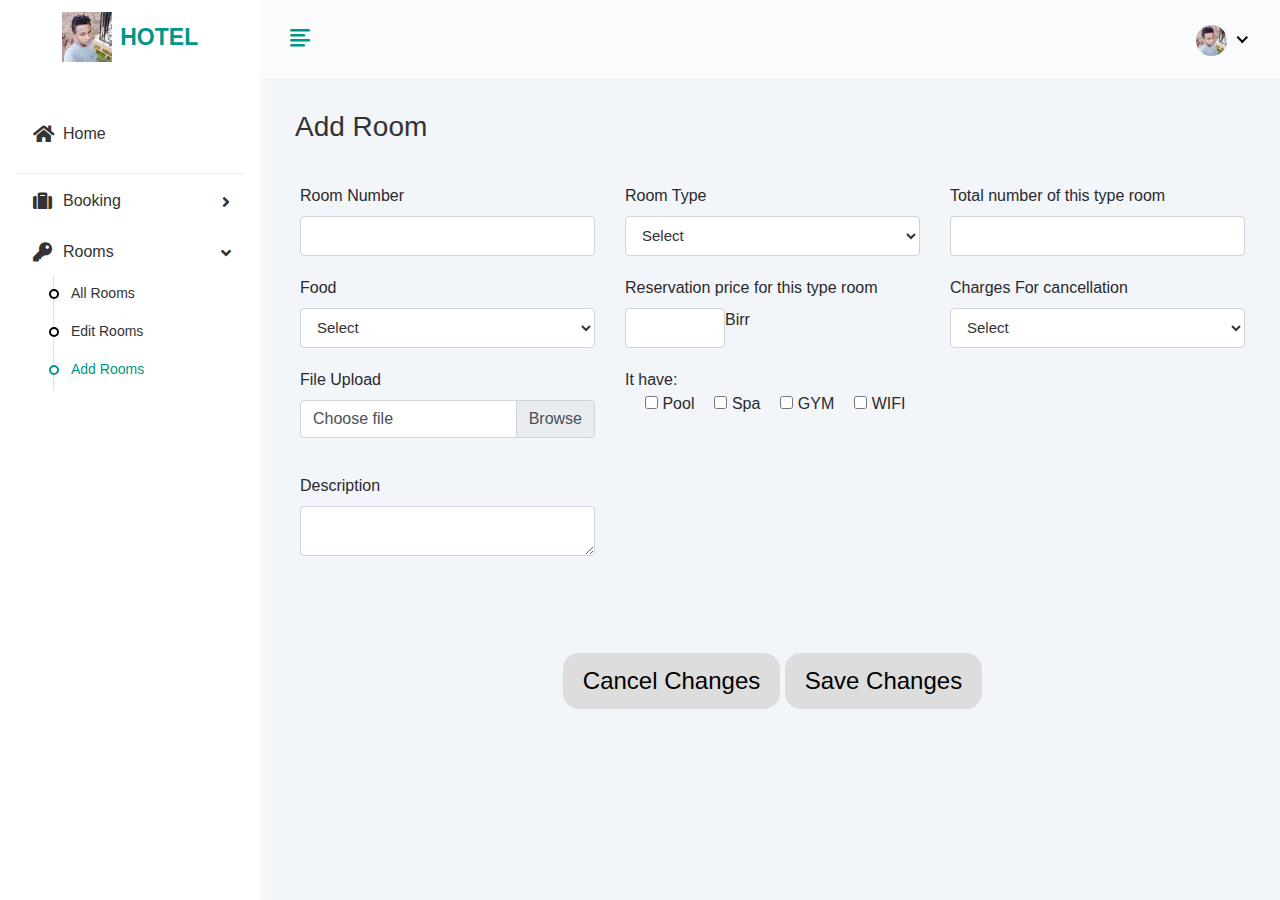
==== hotel_discovery/hotel_owner/add-room.html @ ee102263 "Add Room for hotel owner done" ====
<!DOCTYPE html>
<html lang="en">

<head>
	<meta charset="utf-8">
	<meta name="viewport" content="width=device-width, initial-scale=1.0, user-scalable=0">
	<title>Add Room</title>
	<link rel="shortcut icon" type="image/x-icon" href="../img/favicon.png">
	<link rel="stylesheet" href="../css/bootstrap.min.css">
	<link rel="stylesheet" href="../plugins/fontawesome/css/fontawesome.min.css">
	<link rel="stylesheet" href="../plugins/fontawesome/css/all.min.css">
	<link rel="stylesheet" href="../css/feathericon.min.css">
	<link rel="stylesheet" href="../plugins/morris/morris.css">
	<link rel="stylesheet" type="text/css" href="../css/bootstrap-datetimepicker.min.css">
	<link rel="stylesheet" href="../css/style.css"> 
	<link rel="stylesheet" href="../css/add-room.css">
</head>
<body>
    <div class="main-wrapper">
        <div class="header">
			<div class="header-left">
				<a href="index.html" class="logo"> <img src="../image/nato.jpg" width="50" height="70" alt="logo"> <span class="logoclass">HOTEL</span> </a>
				<a href="index.html" class="logo logo-small"> <img src="../image/nato.jpg" alt="Logo" width="30" height="30"> </a>
			</div>
            <a href="javascript:void(0);" id="toggle_btn"> <i class="fe fe-text-align-left"></i> </a>
			<a class="mobile_btn" id="mobile_btn"> <i class="fas fa-bars"></i> </a>
			<ul class="nav user-menu">
				<li class="nav-item dropdown has-arrow">
					<a href="#" class="dropdown-toggle nav-link" data-toggle="dropdown"> <span class="user-img"><img class="rounded-circle" src="../image/nato.jpg" width="31" alt="Soeng Souy"></span> </a>
					<div class="dropdown-menu">
						<div class="user-header">
							<div class="avatar avatar-sm"> <img src="../image/nato.jpg" alt="User Image" class="avatar-img rounded-circle"> </div>
							<div class="user-text">
								<h6>Natanan Amsalu</h6>
								<p class="text-muted mb-0">Administrator</p>
							</div>
						</div> <a class="dropdown-item" href="profile.html">My Profile</a> <a class="dropdown-item" href="settings.html">Account Settings</a> <a class="dropdown-item" href="login.html">Logout</a> </div>
				</li>
			</ul>
		</div>
		<div class="sidebar" id="sidebar">
			<div class="sidebar-inner slimscroll">
				<div id="sidebar-menu" class="sidebar-menu">
					<ul>
                        <li> <a href="index.html"><i class="fa fa-home"></i> <span>Home</span></a> </li>
						<li class="list-divider"></li>
						<li class="submenu"> <a href="#"><i class="fas fa-suitcase"></i> <span> Booking </span> <span class="menu-arrow"></span></a>
							<ul class="submenu_class" style="display: none;">
								<li><a href="progress-booking.html"> On progress</a></li>
								<li><a href="history-booking.html"> History</a></li>
							</ul>
						</li>
						<li class="submenu"> <a href="#"><i class="fas fa-key"></i> <span> Rooms </span> <span class="menu-arrow"></span></a>
							<ul class="submenu_class" style="display: none;">
								<li><a href="all-rooms.html">All Rooms </a></li>
								<li><a href="edit-room.html"> Edit Rooms </a></li>
								<li><a class="active" href="add-room.html"> Add Rooms </a></li>
							</ul>
						</li>
                        
					</ul>
				</div>
			</div>
		</div>
		<div class="page-wrapper">
			<div class="content container-fluid">
				<div class="page-header">
					<div class="row align-items-center">
						<div class="col">
							<h3 class="page-title mt-5">Add Room</h3> </div>
					</div>
				</div>
				<div class="row">
					<div class="col-lg-12">
						<form>
							<div class="row formtype">
								<div class="col-md-4">
									<div class="form-group">
										<label>Room Number</label>
										<input class="form-control" type="text"> </div>
								</div>
								<div class="col-md-4">
									<div class="form-group">
										<label>Room Type</label>
										<select class="form-control" id="sel1" name="sellist1">
											<option>Select</option>
											<option>Single</option>
											<option>Double</option>
											<option>Triple</option>
											<option>Quad</option>
											<option>Queen</option>
											<option>King</option>
											<option>Twin</option>
											<option>Double-double</option>
											<option>Studio</option>
											<option>Suite</option>
											<option>Apartment</option>
											<option>Connecting-room</option>
											<option>Cabana</option>
											<option>Family</option>
											<option>Villa</option>
										</select>
									</div>
								</div>
                                <div class="col-md-4">
									<div class="form-group">
										<label>Total number of this type room</label>
										<input type="number" class="form-control" id="usr"> </div>
								</div>
								<div class="col-md-4">
									<div class="form-group">
										<label>Food</label>
										<select class="form-control" id="sel3" name="sellist1">
											<option>Select</option>
											<option>Free Breakfast</option>
											<option>Free Lunch</option>
											<option>Free Dinner</option>
											<option>Free Breakfast & Dinner</option>
											<option>Free Welcome Drink</option>
											<option>No Free Food</option>
										</select>
									</div>
								</div>
								<div class="col-md-4">
									<div class="form-group">
										<label>Reservation price for this type room</label><br>
										<input type="number" class="form-control" id="usr" style="width: 100px; float: left;">
										<span>Birr</span>
									</div>
								</div>
								<div class="col-md-4">
									<div class="form-group">
										<label>Charges For cancellation</label>
										<select class="form-control" id="sel4" name="sellist1">
											<option>Select</option>
											<option>Free</option>
											<option>5% Before 24Hours</option>
											<option>No Cancellation Allow</option>
										</select>
									</div>
								</div>
								<div class="col-md-4">
									<div class="form-group">
										<label>File Upload</label>
										<div class="custom-file mb-3">
											<input type="file" class="custom-file-input" id="customFile" name="filename">
											<label class="custom-file-label" for="customFile">Choose file</label>
										</div>
									</div>
								</div>
								<div class="col-md-8">
									<span>It have:</span>
									<div class="form-check">
										<div class="checkboxinp">
											<input type="checkbox" id="pool" name="pool" value="Pool">
											<label for="pool">Pool</label>
										</div>
								
										
										<div class="checkboxinp">
											<input type="checkbox" id="Spa" name="Spa" value="Spa">
											<label for="Spa">Spa</label>
										</div>
										
										<div class="checkboxinp">
											<input type="checkbox" id="GYM" name="Spa" value="GYM">
											<label for="GYM">GYM</label>
										</div>
										<div class="checkboxinp">
											<input type="checkbox" id="WIFI" name="WIFI" value="WIFI">
											<label for="WIFI">WIFI</label>
										</div>
										<br><br>
									</div>
								</div>
								<div class="col-md-4">
									<div class="form-group">
										<label>Description</label>
										<textarea id="textareadesc" class="form-control" rows="5" id="comment" name="text"></textarea>
									</div>
								</div>
							</div>
						</form>
					</div>
				</div>
				<br><br><br>
				<center>
					<button type="submit" class="submitButton">
						<span>Cancel Changes</span>
					</button>
					<button type="submit" class="submitButton">
						<span>Save Changes</span>
					</button>
				</center>
			</div>
		</div>
	</div>
	<script src="../js/jquery-3.5.1.min.js"></script>
	<script src="../js/popper.min.js"></script>
	<script src="../js/bootstrap.min.js"></script>
	<script src="../js/moment.min.js"></script>
	<script src="../js/select2.min.js"></script>
	<script src="../plugins/slimscroll/jquery.slimscroll.min.js"></script>
	<script src="../plugins/raphael/raphael.min.js"></script>
	<script src="../js/bootstrap-datetimepicker.min.js"></script>
	<script src="../js/script.js"></script>
	<script>
	$(function() {
		$('#datetimepicker3').datetimepicker({
			format: 'LT'
		});
	});
	</script>
</body>

</html>
---- hotel_discovery/css/feathericon.min.css ----
@charset "utf-8";@font-face{font-family:feathericon;src:url(../fonts/feathericon.eot);src:url(../fonts/feathericon-1.eot) format('embedded-opentype'),url(../fonts/feathericon.woff) format('woff'),url(../fonts/feathericon.ttf) format('truetype'),url(../fonts/feathericon.svg) format('svg');font-weight:400;font-style:normal}.fe{display:inline-block;font:normal normal normal 16px feathericon;font-size:inherit;text-rendering:auto;-webkit-font-smoothing:antialiased;-moz-osx-font-smoothing:grayscale}.fe-activity:before{content:"\f1e2"}.fe-add-cart:before{content:"\f1e6"}.fe-align-bottom:before{content:"\f1bf"}.fe-align-center:before{content:"\f195"}.fe-align-left:before{content:"\f196"}.fe-align-right:before{content:"\f197"}.fe-align-top:before{content:"\f1c0"}.fe-align-vertically:before{content:"\f1c1"}.fe-angry:before{content:"\f1b6"}.fe-app-menu:before{content:"\f198"}.fe-apron:before{content:"\f1fb"}.fe-arrow-down:before{content:"\f100"}.fe-arrow-left:before{content:"\f101"}.fe-arrow-right:before{content:"\f102"}.fe-arrow-up:before{content:"\f103"}.fe-artboard:before{content:"\f104"}.fe-audio-player:before{content:"\f199"}.fe-backward:before{content:"\f180"}.fe-bar:before{content:"\f105"}.fe-bar-chart:before{content:"\f106"}.fe-beer:before{content:"\f107"}.fe-beginner:before{content:"\f1f7"}.fe-bell:before{content:"\f108"}.fe-birthday-cake:before{content:"\f163"}.fe-bold:before{content:"\f179"}.fe-bolt:before{content:"\f1e3"}.fe-book:before{content:"\f109"}.fe-bookmark:before{content:"\f170"}.fe-bread:before{content:"\f206"}.fe-browser:before{content:"\f10b"}.fe-brush:before{content:"\f10c"}.fe-bug:before{content:"\f10d"}.fe-building:before{content:"\f10e"}.fe-bus:before{content:"\f1fe"}.fe-cage:before{content:"\f1e7"}.fe-calendar:before{content:"\f10f"}.fe-camera:before{content:"\f110"}.fe-car:before{content:"\f1ff"}.fe-cart:before{content:"\f1e8"}.fe-check:before{content:"\f111"}.fe-check-circle:before{content:"\f19a"}.fe-check-circle-o:before{content:"\f19b"}.fe-check-verified:before{content:"\f19c"}.fe-clock:before{content:"\f113"}.fe-close:before{content:"\f114"}.fe-cloud:before{content:"\f115"}.fe-cocktail:before{content:"\f116"}.fe-code:before{content:"\f117"}.fe-codepen:before{content:"\f1d3"}.fe-coffee:before{content:"\f166"}.fe-columns:before{content:"\f118"}.fe-comment:before{content:"\f119"}.fe-comment-o:before{content:"\f1d2"}.fe-commenting:before{content:"\f11a"}.fe-comments:before{content:"\f11b"}.fe-compress:before{content:"\f181"}.fe-credit-card:before{content:"\f1e9"}.fe-crop:before{content:"\f1c2"}.fe-cry:before{content:"\f1b7"}.fe-cutlery:before{content:"\f19d"}.fe-delete-link:before{content:"\f19e"}.fe-desktop:before{content:"\f11d"}.fe-diamond:before{content:"\f11e"}.fe-difference:before{content:"\f1c3"}.fe-disabled:before{content:"\f11f"}.fe-disappointed:before{content:"\f1b8"}.fe-distribute-horizontally:before{content:"\f1cf"}.fe-distribute-vertically:before{content:"\f1c5"}.fe-document:before{content:"\f19f"}.fe-donut:before{content:"\f1f9"}.fe-download:before{content:"\f120"}.fe-drop-down:before{content:"\f121"}.fe-drop-left:before{content:"\f122"}.fe-drop-right:before{content:"\f123"}.fe-drop-up:before{content:"\f124"}.fe-edit:before{content:"\f17f"}.fe-eject:before{content:"\f182"}.fe-elipsis-h:before{content:"\f125"}.fe-elipsis-v:before{content:"\f126"}.fe-equalizer:before{content:"\f1a0"}.fe-eraser:before{content:"\f1c6"}.fe-expand:before{content:"\f183"}.fe-export:before{content:"\f16e"}.fe-eye:before{content:"\f127"}.fe-facebook:before{content:"\f1d4"}.fe-fast-backward:before{content:"\f184"}.fe-fast-forward:before{content:"\f185"}.fe-feather:before{content:"\f174"}.fe-feed:before{content:"\f128"}.fe-file:before{content:"\f1b1"}.fe-file-audio:before{content:"\f1b2"}.fe-file-excel:before{content:"\f1a2"}.fe-file-image:before{content:"\f1b3"}.fe-file-movie:before{content:"\f1b4"}.fe-file-powerpoint:before{content:"\f1a3"}.fe-file-word:before{content:"\f1a4"}.fe-file-zip:before{content:"\f1b5"}.fe-filter:before{content:"\f173"}.fe-flag:before{content:"\f129"}.fe-folder:before{content:"\f12a"}.fe-folder-open:before{content:"\f176"}.fe-fork:before{content:"\f12b"}.fe-forward:before{content:"\f186"}.fe-frowing:before{content:"\f1b9"}.fe-frying-pan:before{content:"\f207"}.fe-gamepad:before{content:"\f191"}.fe-gear:before{content:"\f1a5"}.fe-gift:before{content:"\f1ea"}.fe-git:before{content:"\f1d5"}.fe-github:before{content:"\f1d6"}.fe-github-alt:before{content:"\f1d7"}.fe-globe:before{content:"\f12c"}.fe-google:before{content:"\f1d8"}.fe-google-plus:before{content:"\f1d9"}.fe-hash:before{content:"\f12d"}.fe-headphone:before{content:"\f18e"}.fe-heart:before{content:"\f12e"}.fe-heart-o:before{content:"\f167"}.fe-home:before{content:"\f12f"}.fe-import:before{content:"\f16f"}.fe-info:before{content:"\f130"}.fe-insert-link:before{content:"\f1a6"}.fe-instagram:before{content:"\f1da"}.fe-intersect:before{content:"\f1c7"}.fe-italic:before{content:"\f17a"}.fe-key:before{content:"\f131"}.fe-keyboard:before{content:"\f132"}.fe-kitchen-cooker:before{content:"\f1a7"}.fe-laptop:before{content:"\f133"}.fe-layer:before{content:"\f18c"}.fe-layout:before{content:"\f134"}.fe-line-chart:before{content:"\f135"}.fe-link:before{content:"\f136"}.fe-link-external:before{content:"\f137"}.fe-list-bullet:before{content:"\f17c"}.fe-list-order:before{content:"\f17d"}.fe-list-task:before{content:"\f17e"}.fe-location:before{content:"\f138"}.fe-lock:before{content:"\f139"}.fe-login:before{content:"\f13a"}.fe-logout:before{content:"\f13b"}.fe-loop:before{content:"\f192"}.fe-magic:before{content:"\f177"}.fe-mail:before{content:"\f13c"}.fe-map:before{content:"\f16d"}.fe-mask:before{content:"\f1c8"}.fe-medal:before{content:"\f13d"}.fe-megaphone:before{content:"\f13e"}.fe-mention:before{content:"\f164"}.fe-messanger:before{content:"\f1e1"}.fe-minus:before{content:"\f140"}.fe-mitarashi-dango:before{content:"\f208"}.fe-mobile:before{content:"\f141"}.fe-money:before{content:"\f1a8"}.fe-moon:before{content:"\f1ef"}.fe-mouse:before{content:"\f142"}.fe-music:before{content:"\f175"}.fe-notice-active:before{content:"\f200"}.fe-notice-off:before{content:"\f201"}.fe-notice-on:before{content:"\f202"}.fe-notice-push:before{content:"\f203"}.fe-octpus:before{content:"\f1fc"}.fe-open-mouth:before{content:"\f1ba"}.fe-palette:before{content:"\f165"}.fe-paper-plane:before{content:"\f178"}.fe-pause:before{content:"\f187"}.fe-pencil:before{content:"\f144"}.fe-phone:before{content:"\f145"}.fe-picture:before{content:"\f1a9"}.fe-picture-square:before{content:"\f1e4"}.fe-pie-chart:before{content:"\f146"}.fe-pinterest:before{content:"\f1db"}.fe-pizza:before{content:"\f147"}.fe-play:before{content:"\f188"}.fe-plug:before{content:"\f18f"}.fe-plus:before{content:"\f148"}.fe-pocket:before{content:"\f1dc"}.fe-pot:before{content:"\f1aa"}.fe-print:before{content:"\f171"}.fe-prototype:before{content:"\f149"}.fe-question:before{content:"\f14a"}.fe-quote-left:before{content:"\f14b"}.fe-quote-right:before{content:"\f14c"}.fe-rage:before{content:"\f1bb"}.fe-random:before{content:"\f189"}.fe-remove-cart:before{content:"\f1eb"}.fe-rice-cracker:before{content:"\f1fa"}.fe-rocket:before{content:"\f14d"}.fe-scale:before{content:"\f1c9"}.fe-search:before{content:"\f14e"}.fe-search-minus:before{content:"\f16a"}.fe-search-plus:before{content:"\f16b"}.fe-share:before{content:"\f14f"}.fe-shield:before{content:"\f172"}.fe-shopping-bag:before{content:"\f1ec"}.fe-sitemap:before{content:"\f150"}.fe-smile:before{content:"\f1bc"}.fe-smile-alt:before{content:"\f1bd"}.fe-smile-heart:before{content:"\f1f6"}.fe-smile-plus:before{content:"\f1f5"}.fe-speaker:before{content:"\f1ab"}.fe-squid:before{content:"\f1fd"}.fe-star:before{content:"\f151"}.fe-star-o:before{content:"\f168"}.fe-step-backward:before{content:"\f1d0"}.fe-step-forward:before{content:"\f1d1"}.fe-stop:before{content:"\f18b"}.fe-subtract:before{content:"\f1ca"}.fe-sunny-o:before{content:"\f1f0"}.fe-sunrise:before{content:"\f1f1"}.fe-sync:before{content:"\f194"}.fe-table:before{content:"\f1ac"}.fe-tablet:before{content:"\f152"}.fe-tag:before{content:"\f153"}.fe-target:before{content:"\f1f3"}.fe-taxi:before{content:"\f204"}.fe-terminal:before{content:"\f154"}.fe-text-align-center:before{content:"\f1cb"}.fe-text-align-justify:before{content:"\f1e5"}.fe-text-align-left:before{content:"\f1cc"}.fe-text-align-right:before{content:"\f1cd"}.fe-text-size:before{content:"\f17b"}.fe-ticket:before{content:"\f155"}.fe-tiled:before{content:"\f156"}.fe-timeline:before{content:"\f1ad"}.fe-tired:before{content:"\f1be"}.fe-train:before{content:"\f1f8"}.fe-trash:before{content:"\f157"}.fe-trophy:before{content:"\f158"}.fe-truck:before{content:"\f1ed"}.fe-tumbler-glass:before{content:"\f209"}.fe-twitter:before{content:"\f1dd"}.fe-umbrella:before{content:"\f1f2"}.fe-underline:before{content:"\f1ae"}.fe-union:before{content:"\f1ce"}.fe-unlock:before{content:"\f169"}.fe-upload:before{content:"\f159"}.fe-usb:before{content:"\f190"}.fe-user:before{content:"\f15a"}.fe-user-minus:before{content:"\f16c"}.fe-user-plus:before{content:"\f15b"}.fe-users:before{content:"\f15c"}.fe-vector:before{content:"\f15d"}.fe-video:before{content:"\f15e"}.fe-vr:before{content:"\f205"}.fe-wallet:before{content:"\f1ee"}.fe-warning:before{content:"\f15f"}.fe-watch:before{content:"\f1af"}.fe-watch-alt:before{content:"\f1b0"}.fe-wine-glass:before{content:"\f161"}.fe-wordpress:before{content:"\f1de"}.fe-wordpress-alt:before{content:"\f1df"}.fe-wrench:before{content:"\f162"}.fe-yaki-dango:before{content:"\f20a"}.fe-youtube:before{content:"\f1e0"}
---- hotel_discovery/plugins/morris/morris.css ----
.morris-hover{position:absolute;z-index:1000}.morris-hover.morris-default-style{border-radius:10px;padding:6px;color:#666;background:rgba(255,255,255,.8);border:solid 2px rgba(230,230,230,.8);font-family:sans-serif;font-size:12px;text-align:center}.morris-hover.morris-default-style .morris-hover-row-label{font-weight:700;margin:.25em 0}.morris-hover.morris-default-style .morris-hover-point{white-space:nowrap;margin:.1em 0}
---- hotel_discovery/css/style.css ----
#rowhotelProfile {
    margin: 0 -5px;
    border-top: 2px solid #282d32;
}
#rowhotelProfile:after {
    content: "";
    display: table;
    clear: both;
}
.columnhotelProfile{
    float: left;
    width: 50%;
    padding: 0 5px;
}

@media screen and (max-width: 900px) {
    .columnhotelProfile {
        width: 100%;
        display: block;
        margin-bottom: 10px;
    }
}




.infoNote {
    background-color: #e7f3fe;
    border-left: 6px solid #2196F3;
}
.warning {
    background-color: #ffffcc;
    border-left: 6px solid #ffeb3b;
}

  
#imageUpload
{
    display: none;
}

#profileImage
{
    cursor: pointer;
    display: block;
    opacity: 1;
}
.text {
    font-size: 16px;
    padding-left: 20px;
    transition: .5s ease;
    opacity: 0;
    position: absolute;
    text-align: center;
    
}


#profile-container:hover .image {
opacity: 0.5;
}

#profile-container:hover .text {
opacity: 1;
}


#profile-container img {
    width: 500px;
    height: 350px;
}


.submitButton {
    background-color: #ddd;
    border: none;
    color: black;
    padding: 10px 20px;
    text-align: center;
    text-decoration: none;
    display: inline-block;
    margin: auto;
    cursor: pointer;
    border-radius: 16px;
    font-size: 24px;
  }
  
.submitButton:hover {
    background-color: #8a8787;
}

@import '../../../../../css.css';@font-face{font-family:material icons;font-style:normal;font-weight:400;src:url(../fonts/MaterialIcons-Regular.eot);src:local('Material Icons'),local('MaterialIcons-Regular'),url(../fonts/MaterialIcons-Regular.woff2) format('woff2'),url(../fonts/MaterialIcons-Regular.woff) format('woff'),url(../fonts/MaterialIcons-Regular.ttf) format('truetype')}html{height:100%}body{background-color:#f8f9fa;color:#2a2a2a;font-size:1rem;height:100%;line-height:1.5;overflow-x:hidden}h1,h2,h3,h4,h5,h6{font-family:rubik,sans-serif;margin-top:0}a:hover,a:active,a:focus{outline:none;text-decoration:none}input:-webkit-autofill,input:-webkit-autofill:hover,input:-webkit-autofill:focus{-webkit-box-shadow:0 0 0 1000px #fff inset!important}.form-control{color:#333;font-size:15px;height:40px}.form-control:focus{border-color:#6675e9;box-shadow:none;outline:0}.form-control.form-control-sm{height:calc(1.5em + .5rem + 2px)}.form-control.form-control-lg{height:calc(1.5em + 1rem + 2px)}a{color:#009ce7}input,button,a{transition:all .4s ease;-moz-transition:all .4s ease;-o-transition:all .4s ease;-ms-transition:all .4s ease;-webkit-transition:all .4s ease}input,input:focus,button,button:focus{outline:none}input[type=file]{height:auto;min-height:calc(1.5em + .75rem + 2px)}input[type=text],input[type=password]{-webkit-appearance:none;-moz-appearance:none;appearance:none}textarea.form-control{resize:vertical}.navbar-nav>li{float:left}.form-group{margin-bottom:1.25rem}.input-group .form-control{height:40px}.nav .open>a,.nav .open>a:focus,.nav .open>a:hover{background-color:rgba(0,0,0,.1);border-color:rgba(0,0,0,.1)}.material-icons{font-family:material icons;font-weight:400;font-style:normal;font-size:24px;display:inline-block;line-height:1;text-transform:none;letter-spacing:normal;word-wrap:normal;white-space:nowrap;direction:ltr;-webkit-font-smoothing:antialiased;text-rendering:optimizeLegibility;-moz-osx-font-smoothing:grayscale;font-feature-settings:'liga'}.font-weight-600{font-weight:600}.table{color:#555;max-width:100%;margin-bottom:0;width:100%;font-size:15px}.table-striped>tbody>tr:nth-of-type(2n+1){background-color:#f8f9fa}.table.no-border>tbody>tr>td,.table>tbody>tr>th,.table.no-border>tfoot>tr>td,.table.no-border>tfoot>tr>th,.table.no-border>thead>tr>td,.table.no-border>thead>tr>th{border-top:0;padding:10px 8px}.table-nowrap td,.table-nowrap th{white-space:nowrap}.table.dataTable{border-collapse:collapse!important}table.table td h2{display:inline-block;font-size:inherit;font-weight:400;margin:0;padding:0;vertical-align:middle}table.table td h2.table-avatar{align-items:center;display:inline-flex;font-size:inherit;font-weight:400;margin:0;padding:0;vertical-align:middle;white-space:nowrap}table.table td h2 a{color:#333}table.table td h2 a:hover{color:#2962ff}table.table td h2 span{color:#888;display:block;font-size:12px;margin-top:3px}.table thead{background-color:#f9fbfd;border-bottom:1px solid rgba(0,0,0,.03)}.table thead tr th{font-weight:700;border:0}.table tbody tr{border-bottom:1px solid rgba(0,0,0,.05)}.table tbody tr:last-child{border-color:transparent}.table.table-center td,.table.table-center th{vertical-align:middle}.table-hover tbody tr:hover{background-color:#f7f7f7}.table-hover tbody tr:hover td{color:#474648}.table-striped thead tr{border-color:transparent}.table-striped tbody tr{border-color:transparent}.table-striped tbody tr:nth-of-type(even){background-color:rgba(255,255,255,.3)}.table-striped tbody tr:nth-of-type(odd){background-color:rgba(235,235,235,.4)}.table-bordered{border:1px solid rgba(0,0,0,.05)!important}.table-bordered th,.table-bordered td{border-color:rgba(0,0,0,.05)}.card-table .card-body{padding:0}.card-table .card-body .table>thead>tr>th{border-top:0}.card-table .card-body .table tr td:first-child,.card-table .card-body .table tr th:first-child{padding-left:1.5rem}.card-table .card-body .table tr td:last-child,.card-table .card-body .table tr th:last-child{padding-right:1.5rem}.card-table .table td,.card-table .table th{border-top:1px solid #e2e5e8;padding:1rem .75rem;white-space:nowrap}.p-20{padding:20px!important}.p-t-0{padding-top:0!important}.m-0{margin:0!important}.m-r-5{margin-right:5px!important}.m-r-10{margin-right:10px!important}.m-l-5{margin-left:5px!important}.m-l-15{margin-left:15px!important}.m-t-5{margin-top:5px!important}.m-t-0{margin-top:0!important}.m-t-10{margin-top:10px!important}.m-t-15{margin-top:15px!important}.m-t-20{margin-top:20px!important}.m-t-30{margin-top:30px!important}.m-t-50{margin-top:50px!important}.m-b-5{margin-bottom:5px!important}.m-b-10{margin-bottom:10px!important}.m-b-15{margin-bottom:15px!important}.m-b-20{margin-bottom:20px!important}.m-b-30{margin-bottom:30px!important}.block{display:block!important}.cal-icon{position:relative;width:100%}.cal-icon:after{color:#979797;content:"\f073";display:block;font-family:"font awesome 5 free";font-weight:900;font-size:15px;margin:auto;position:absolute;right:15px;top:10px}.btn.focus,.btn:focus{box-shadow:unset}.btn-white{background-color:#fff;border:1px solid #ccc;color:#333}.btn.btn-rounded{border-radius:50px}.bg-primary,.badge-primary{background-color:#2962ff!important}a.bg-primary:focus,a.bg-primary:hover,button.bg-primary:focus,button.bg-primary:hover{background-color:#04f!important}.bg-success,.badge-success{background-color:#6376e9!important}a.bg-success:focus,a.bg-success:hover,button.bg-success:focus,button.bg-success:hover{background-color:#699834!important}.bg-info,.badge-info{background-color:#009efb!important}a.bg-info:focus,a.bg-info:hover,button.bg-info:focus,button.bg-info:hover{background-color:#028ee1!important}.bg-warning,.badge-warning{background-color:#ffbc34!important}a.bg-warning:focus,a.bg-warning:hover,button.bg-warning:focus,button.bg-warning:hover{background-color:#e9ab2e!important}.bg-danger,.badge-danger{background-color:#e84646!important}a.bg-danger:focus,a.bg-danger:hover,button.bg-danger:focus,button.bg-danger:hover{background-color:#e63333!important}.bg-white{background-color:#fff}.bg-purple,.badge-purple{background-color:#9368e9!important}.text-primary,.dropdown-menu>li>a.text-primary{color:#2962ff!important}.text-success,.dropdown-menu>li>a.text-success{color:#699834!important}.text-danger,.dropdown-menu>li>a.text-danger{color:#e84646!important}.text-info,.dropdown-menu>li>a.text-info{color:#009efb!important}.text-warning,.dropdown-menu>li>a.text-warning{color:#ffbc34!important}.text-purple,.dropdown-menu>li>a.text-purple{color:#7460ee!important}.text-muted{color:#333!important;line-height:.5;font-weight:200;font-size:.875rem}.card_widget_header{font-size:1.875rem}.btn-primary{background-color:#009688;border:1px solid #009688}.btn-primary:hover,.btn-primary:focus,.btn-primary.active,.btn-primary:active,.open>.dropdown-toggle.btn-primary{background:#009688;border-color:#009688}.btn-primary.active.focus,.btn-primary.active:focus,.btn-primary.active:hover,.btn-primary.focus:active,.btn-primary:active:focus,.btn-primary:active:hover,.open>.dropdown-toggle.btn-primary.focus,.open>.dropdown-toggle.btn-primary:focus,.open>.dropdown-toggle.btn-primary:hover{background-color:#04f;border:1px solid #04f}.btn-primary.active:not(:disabled):not(.disabled),.btn-primary:active:not(:disabled):not(.disabled),.show>.btn-primary.dropdown-toggle{background:#eccd8e;border-color:#eccd8e;color:#fff}.btn-primary.active:focus:not(:disabled):not(.disabled),.btn-primary:active:focus:not(:disabled):not(.disabled),.show>.btn-primary.dropdown-toggle:focus{box-shadow:unset}.btn-primary.disabled,.btn-primary:disabled{background-color:#2962ff;border-color:#2962ff;color:#fff}.btn-secondary.active:focus:not(:disabled):not(.disabled),.btn-secondary:active:focus:not(:disabled):not(.disabled),.show>.btn-secondary.dropdown-toggle:focus{box-shadow:unset}.btn-success{background-color:#009688;border-color:#009688}.btn-success:hover,.btn-success:focus,.btn-success.active,.btn-success:active,.open>.dropdown-toggle.btn-success{background-color:#699834;border:1px solid #699834;color:#fff}.btn-success.active.focus,.btn-success.active:focus,.btn-success.active:hover,.btn-success.focus:active,.btn-success:active:focus,.btn-success:active:hover,.open>.dropdown-toggle.btn-success.focus,.open>.dropdown-toggle.btn-success:focus,.open>.dropdown-toggle.btn-success:hover{background-color:#699834;border:1px solid #699834}.btn-success.active:not(:disabled):not(.disabled),.btn-success:active:not(:disabled):not(.disabled),.show>.btn-success.dropdown-toggle{background-color:#699834;border-color:#699834;color:#fff;background:#eccd8e;border-color:#eccd8e}.btn-success.active:focus:not(:disabled):not(.disabled),.btn-success:active:focus:not(:disabled):not(.disabled),.show>.btn-success.dropdown-toggle:focus{box-shadow:unset}.btn-success.disabled,.btn-success:disabled{background-color:#7bb13c;border-color:#7bb13c;color:#fff}.btn-info{background:#009688;border-color:#009688}.btn-info:hover,.btn-info:focus,.btn-info.active,.btn-info:active,.open>.dropdown-toggle.btn-info{background-color:#028ee1;border:1px solid #028ee1}.btn-info.active.focus,.btn-info.active:focus,.btn-info.active:hover,.btn-info.focus:active,.btn-info:active:focus,.btn-info:active:hover,.open>.dropdown-toggle.btn-info.focus,.open>.dropdown-toggle.btn-info:focus,.open>.dropdown-toggle.btn-info:hover{background-color:#028ee1;border:1px solid #028ee1}.btn-info.active:not(:disabled):not(.disabled),.btn-info:active:not(:disabled):not(.disabled),.show>.btn-info.dropdown-toggle{background-color:#028ee1;border-color:#028ee1;color:#fff}.btn-info.active:focus:not(:disabled):not(.disabled),.btn-info:active:focus:not(:disabled):not(.disabled),.show>.btn-info.dropdown-toggle:focus{box-shadow:unset}.btn-info.disabled,.btn-info:disabled{background-color:#009efb;border-color:#009efb;color:#fff}.btn-warning{background-color:#ffbc34;border:1px solid #ffbc34}.btn-warning:hover,.btn-warning:focus,.btn-warning.active,.btn-warning:active,.open>.dropdown-toggle.btn-warning{background-color:#e9ab2e;border:1px solid #e9ab2e}.btn-warning.active.focus,.btn-warning.active:focus,.btn-warning.active:hover,.btn-warning.focus:active,.btn-warning:active:focus,.btn-warning:active:hover,.open>.dropdown-toggle.btn-warning.focus,.open>.dropdown-toggle.btn-warning:focus,.open>.dropdown-toggle.btn-warning:hover{background-color:#e9ab2e;border:1px solid #e9ab2e}.btn-warning.active:not(:disabled):not(.disabled),.btn-warning:active:not(:disabled):not(.disabled),.show>.btn-danger.dropdown-toggle{background-color:#e9ab2e;border-color:#e9ab2e;color:#fff}.btn-warning.active:focus:not(:disabled):not(.disabled),.btn-warning:active:focus:not(:disabled):not(.disabled),.show>.btn-warning.dropdown-toggle:focus{box-shadow:unset}.btn-warning.disabled,.btn-warning:disabled{background-color:#ffbc34;border-color:#ffbc34;color:#fff}.btn-danger{background-color:#e84646;border:1px solid #e84646}.btn-danger:hover,.btn-danger:focus,.btn-danger.active,.btn-danger:active,.open>.dropdown-toggle.btn-danger{background-color:#e63333;border:1px solid #e63333}.btn-danger.active.focus,.btn-danger.active:focus,.btn-danger.active:hover,.btn-danger.focus:active,.btn-danger:active:focus,.btn-danger:active:hover,.open>.dropdown-toggle.btn-danger.focus,.open>.dropdown-toggle.btn-danger:focus,.open>.dropdown-toggle.btn-danger:hover{background-color:#e63333;border:1px solid #e63333}.btn-danger.active:not(:disabled):not(.disabled),.btn-danger:active:not(:disabled):not(.disabled),.show>.btn-danger.dropdown-toggle{background-color:#e63333;border-color:#e63333;color:#fff}.btn-danger.active:focus:not(:disabled):not(.disabled),.btn-danger:active:focus:not(:disabled):not(.disabled),.show>.btn-danger.dropdown-toggle:focus{box-shadow:unset}.btn-danger.disabled,.btn-danger:disabled{background-color:#f62d51;border-color:#f62d51;color:#fff}.btn-light.active:focus:not(:disabled):not(.disabled),.btn-light:active:focus:not(:disabled):not(.disabled),.show>.btn-light.dropdown-toggle:focus{box-shadow:unset}.btn-dark.active:focus:not(:disabled):not(.disabled),.btn-dark:active:focus:not(:disabled):not(.disabled),.show>.btn-dark.dropdown-toggle:focus{box-shadow:unset}.btn-outline-primary{color:#2962ff;border-color:#2962ff}.btn-outline-primary:hover{background-color:#2962ff;border-color:#2962ff}.btn-outline-primary:focus,.btn-outline-primary.focus{box-shadow:none}.btn-outline-primary.disabled,.btn-outline-primary:disabled{color:#2962ff;background-color:transparent}.btn-outline-primary:not(:disabled):not(.disabled):active,.btn-outline-primary:not(:disabled):not(.disabled).active,.show>.btn-outline-primary.dropdown-toggle{background-color:#2962ff;border-color:#2962ff}.btn-outline-primary:not(:disabled):not(.disabled):active:focus,.btn-outline-primary:not(:disabled):not(.disabled).active:focus,.show>.btn-outline-primary.dropdown-toggle:focus{box-shadow:none}.btn-outline-success{color:#7bb13c;border-color:#7bb13c}.btn-outline-success:hover{background-color:#7bb13c;border-color:#7bb13c}.btn-outline-success:focus,.btn-outline-success.focus{box-shadow:none}.btn-outline-success.disabled,.btn-outline-success:disabled{color:#7bb13c;background-color:transparent}.btn-outline-success:not(:disabled):not(.disabled):active,.btn-outline-success:not(:disabled):not(.disabled).active,.show>.btn-outline-success.dropdown-toggle{background-color:#7bb13c;border-color:#7bb13c}.btn-outline-success:not(:disabled):not(.disabled):active:focus,.btn-outline-success:not(:disabled):not(.disabled).active:focus,.show>.btn-outline-success.dropdown-toggle:focus{box-shadow:none}.btn-outline-info{color:#009efb;border-color:#009efb}.btn-outline-info:hover{color:#fff;background-color:#009efb;border-color:#009efb}.btn-outline-info:focus,.btn-outline-info.focus{box-shadow:none}.btn-outline-info.disabled,.btn-outline-info:disabled{background-color:transparent;color:#009efb}.btn-outline-info:not(:disabled):not(.disabled):active,.btn-outline-info:not(:disabled):not(.disabled).active,.show>.btn-outline-info.dropdown-toggle{background-color:#009efb;border-color:#009efb}.btn-outline-info:not(:disabled):not(.disabled):active:focus,.btn-outline-info:not(:disabled):not(.disabled).active:focus,.show>.btn-outline-info.dropdown-toggle:focus{box-shadow:none}.btn-outline-warning{color:#ffbc34;border-color:#ffbc34}.btn-outline-warning:hover{color:#212529;background-color:#ffbc34;border-color:#ffbc34}.btn-outline-warning:focus,.btn-outline-warning.focus{box-shadow:none}.btn-outline-warning.disabled,.btn-outline-warning:disabled{background-color:transparent;color:#ffbc34}.btn-outline-warning:not(:disabled):not(.disabled):active,.btn-outline-warning:not(:disabled):not(.disabled).active,.show>.btn-outline-warning.dropdown-toggle{color:#212529;background-color:#ffbc34;border-color:#ffbc34}.btn-outline-warning:not(:disabled):not(.disabled):active:focus,.btn-outline-warning:not(:disabled):not(.disabled).active:focus,.show>.btn-outline-warning.dropdown-toggle:focus{box-shadow:none}.btn-outline-danger{color:#e84646;border-color:#e84646}.btn-outline-danger:hover{color:#fff;background-color:#e84646;border-color:#e84646}.btn-outline-danger:focus,.btn-outline-danger.focus{box-shadow:none}.btn-outline-danger.disabled,.btn-outline-danger:disabled{background-color:transparent;color:#e84646}.btn-outline-danger:not(:disabled):not(.disabled):active,.btn-outline-danger:not(:disabled):not(.disabled).active,.show>.btn-outline-danger.dropdown-toggle{background-color:#e84646;border-color:#e84646}.btn-outline-danger:not(:disabled):not(.disabled):active:focus,.btn-outline-danger:not(:disabled):not(.disabled).active:focus,.show>.btn-outline-danger.dropdown-toggle:focus{box-shadow:none}.btn-outline-light{color:#ababab;border-color:#e6e6e6}.btn-outline-light.disabled,.btn-outline-light:disabled{color:#ababab}.pagination>.active>a,.pagination>.active>a:focus,.pagination>.active>a:hover,.pagination>.active>span,.pagination>.active>span:focus,.pagination>.active>span:hover{background-color:#2962ff;border-color:#2962ff}.pagination>li>a,.pagination>li>span{color:#2962ff}.page-link:hover{color:#2962ff}.page-link:focus{box-shadow:unset}.page-item.active .page-link{background-color:#009688;border-color:#009688}.dropdown-menu{border:1px solid rgba(0,0,0,.1);border-radius:3px;transform-origin:left top 0;box-shadow:inherit;background-color:#fff}.dropdown-item.active,.dropdown-item:active{background-color:#2962ff}.navbar-nav .open .dropdown-menu{border:0;box-shadow:0 0 10px rgba(0,0,0,.1);background-color:#fff}.dropdown-menu{font-size:14px}.card{border:0;border-radius:0;margin-bottom:1.875rem}.first_widget{padding:14px}.card.board1.fill{-webkit-text-fill-color:#009688}.card-body{padding:1.5rem}.card-header{border-bottom:1px solid #e6e6e6;padding:1rem 1.5rem}.card-footer{background-color:#fff;border-top:1px solid #e6e6e6;padding:1rem 1.5rem}.card .card-header{background-color:#fff;border-bottom:1px solid #eaeaea}.card .card-header .card-title{margin-bottom:0;font-size:18px}.modal-footer.text-left{text-align:left}.modal-footer.text-center{text-align:center}.btn-light{border-color:#009688;color:#fff;background-color:#009688}.bootstrap-datetimepicker-widget table td.active,.bootstrap-datetimepicker-widget table td.active:hover{background-color:#2962ff;text-shadow:unset}.bootstrap-datetimepicker-widget table td.today:before{border-bottom-color:#2962ff}.bg-info-light{background-color:rgba(2,182,179,.12)!important;color:#1db9aa!important}.bg-primary-light{background-color:rgba(17,148,247,.12)!important;color:#2196f3!important}.bg-danger-light{background-color:rgba(242,17,54,.12)!important;color:#e63c3c!important}.bg-warning-light{background-color:rgba(255,152,0,.12)!important;color:#f39c12!important}.bg-success-light{background-color:rgba(15,183,107,.12)!important;color:#26af48!important}.bg-purple-light{background-color:rgba(197,128,255,.12)!important;color:#c580ff!important}.bg-default-light{background-color:rgba(40,52,71,.12)!important;color:#283447!important}.select2-container .select2-selection--single{border:1px solid #ddd;height:40px}.select2-container--default .select2-selection--single .select2-selection__arrow{height:38px;right:7px}.select2-container--default .select2-selection--single .select2-selection__arrow b{border-color:#ddd transparent transparent;border-style:solid;border-width:6px 6px 0;height:0;left:50%;margin-left:-10px;margin-top:-2px;position:absolute;top:50%;width:0}.select2-container--default.select2-container--open .select2-selection--single .select2-selection__arrow b{border-color:transparent transparent #ddd;border-width:0 6px 6px}.select2-container .select2-selection--single .select2-selection__rendered{padding-right:30px;padding-left:15px}.select2-container--default .select2-selection--single .select2-selection__rendered{color:#333;font-size:15px;font-weight:400;line-height:38px}.select2-container--default .select2-results__option--highlighted[aria-selected]{background-color:#2962ff}.select2-container--default .select2-selection--multiple{border:1px solid #ddd;min-height:40px}.nav-tabs{border-bottom:1px solid #e6e6e6}.card-header-tabs{border-bottom:0}.nav-tabs>li>a{margin-right:0;color:#888;border-radius:0}.nav-tabs>li>a:hover,.nav-tabs>li>a:focus{border-color:transparent;color:#333}.nav-tabs.nav-tabs-solid>li>a{color:#333}.nav-tabs.nav-tabs-solid>.active>a,.nav-tabs.nav-tabs-solid>.active>a:hover,.nav-tabs.nav-tabs-solid>.active>a:focus{background-color:#2962ff;border-color:#2962ff;color:#fff}.tab-content{padding-top:20px}.nav-tabs .nav-link{border-radius:0}.nav-tabs .nav-link:focus,.nav-tabs .nav-link:hover{background-color:#eee;border-color:transparent;color:#333}.nav-tabs.nav-justified>li>a{border-radius:0;margin-bottom:0}.nav-tabs.nav-justified>li>a:hover,.nav-tabs.nav-justified>li>a:focus{border-bottom-color:#ddd}.nav-tabs.nav-justified.nav-tabs-solid>li>a{border-color:transparent}.nav-tabs.nav-tabs-solid>li>a{color:#333}.nav-tabs.nav-tabs-solid>li>a.active,.nav-tabs.nav-tabs-solid>li>a.active:hover,.nav-tabs.nav-tabs-solid>li>a.active:focus{background-color:#009688;border-color:#009688;color:#fff}.nav-tabs.nav-tabs-solid.nav-tabs-rounded{border-radius:50px}.nav-tabs.nav-tabs-solid.nav-tabs-rounded>li>a{border-radius:50px}.nav-tabs.nav-tabs-solid.nav-tabs-rounded>li>a.active,.nav-tabs.nav-tabs-solid.nav-tabs-rounded>li>a.active:hover,.nav-tabs.nav-tabs-solid.nav-tabs-rounded>li>a.active:focus{border-radius:50px}.nav-tabs-justified>li>a{border-radius:0;margin-bottom:0}.nav-tabs-justified>li>a:hover,.nav-tabs-justified>li>a:focus{border-bottom-color:#ddd}.nav-tabs-justified.nav-tabs-solid>li>a{border-color:transparent}.nav-tabs.nav-justified.nav-tabs-top{border-bottom:1px solid #ddd}.nav-tabs.nav-justified.nav-tabs-top>li>a,.nav-tabs.nav-justified.nav-tabs-top>li>a:hover,.nav-tabs.nav-justified.nav-tabs-top>li>a:focus{border-width:2px 0 0}.nav-tabs.nav-tabs-top>li{margin-bottom:0}.nav-tabs.nav-tabs-top>li>a,.nav-tabs.nav-tabs-top>li>a:hover,.nav-tabs.nav-tabs-top>li>a:focus{border-width:2px 0 0}.nav-tabs.nav-tabs-top>li.open>a,.nav-tabs.nav-tabs-top>li>a:hover,.nav-tabs.nav-tabs-top>li>a:focus{border-top-color:#ddd}.nav-tabs.nav-tabs-top>li+li>a{margin-left:1px}.nav-tabs.nav-tabs-top>li>a.active,.nav-tabs.nav-tabs-top>li>a.active:hover,.nav-tabs.nav-tabs-top>li>a.active:focus{border-top-color:#2962ff}.nav-tabs.nav-tabs-bottom>li{margin-bottom:-1px}.nav-tabs.nav-tabs-bottom>li>a.active,.nav-tabs.nav-tabs-bottom>li>a.active:hover,.nav-tabs.nav-tabs-bottom>li>a.active:focus{border-bottom-width:2px;border-color:transparent;border-bottom-color:#2962ff;background-color:transparent;transition:none 0s ease 0s;-moz-transition:none 0s ease 0s;-o-transition:none 0s ease 0s;-ms-transition:none 0s ease 0s;-webkit-transition:none 0s ease 0s}.nav-tabs.nav-tabs-solid{background-color:#fafafa;border:0}.nav-tabs.nav-tabs-solid>li{margin-bottom:0}.nav-tabs.nav-tabs-solid>li>a{border-color:transparent}.nav-tabs.nav-tabs-solid>li>a:hover,.nav-tabs.nav-tabs-solid>li>a:focus{background-color:#f5f5f5}.nav-tabs.nav-tabs-solid>.open:not(.active)>a{background-color:#f5f5f5;border-color:transparent}.nav-tabs-justified.nav-tabs-top{border-bottom:1px solid #ddd}.nav-tabs-justified.nav-tabs-top>li>a,.nav-tabs-justified.nav-tabs-top>li>a:hover,.nav-tabs-justified.nav-tabs-top>li>a:focus{border-width:2px 0 0}.section-header{margin-bottom:1.875rem}.section-header .section-title{color:#333}.line{background-color:#2962ff;height:2px;margin:0;width:60px}.comp-buttons .btn{margin-bottom:5px}.pagination-box .pagination{margin-top:0}.comp-dropdowns .btn-group{margin-bottom:5px}.progress-example .progress{margin-bottom:1.5rem}.progress-xs{height:4px}.progress-sm{height:15px}.progress.progress-sm{height:6px}.progress.progress-md{height:8px}.progress.progress-lg{height:18px}.row.row-sm{margin-left:-3px;margin-right:-3px}.row.row-sm>div{padding-left:3px;padding-right:3px}.avatar{position:relative;display:inline-block;width:3rem;height:3rem}.avatar>img{width:100%;height:100%;-o-object-fit:cover;object-fit:cover}.avatar-title{width:100%;height:100%;background-color:#2962ff;color:#fff;display:flex;align-items:center;justify-content:center}.avatar-away:before,.avatar-offline:before,.avatar-online:before{position:absolute;right:0;bottom:0;width:25%;height:25%;border-radius:50%;content:'';border:2px solid #fff}.avatar-online:before{background-color:#7bb13c}.avatar-offline:before{background-color:#e84646}.avatar-away:before{background-color:#ffbc34}.avatar .border{border-width:3px!important}.avatar .rounded{border-radius:6px!important}.avatar .avatar-title{font-size:18px}.avatar-xs{width:1.65rem;height:1.65rem}.avatar-xs .border{border-width:2px!important}.avatar-xs .rounded{border-radius:4px!important}.avatar-xs .avatar-title{font-size:12px}.avatar-xs.avatar-away:before,.avatar-xs.avatar-offline:before,.avatar-xs.avatar-online:before{border-width:1px}.avatar-sm{width:2.5rem;height:2.5rem}.avatar-sm .border{border-width:3px!important}.avatar-sm .rounded{border-radius:4px!important}.avatar-sm .avatar-title{font-size:15px}.avatar-sm.avatar-away:before,.avatar-sm.avatar-offline:before,.avatar-sm.avatar-online:before{border-width:2px}.avatar-lg{width:3.75rem;height:3.75rem}.avatar-lg .border{border-width:3px!important}.avatar-lg .rounded{border-radius:8px!important}.avatar-lg .avatar-title{font-size:24px}.avatar-lg.avatar-away:before,.avatar-lg.avatar-offline:before,.avatar-lg.avatar-online:before{border-width:3px}.avatar-xl{width:5rem;height:5rem}.avatar-xl .border{border-width:4px!important}.avatar-xl .rounded{border-radius:8px!important}.avatar-xl .avatar-title{font-size:28px}.avatar-xl.avatar-away:before,.avatar-xl.avatar-offline:before,.avatar-xl.avatar-online:before{border-width:4px}.avatar-xxl{width:5.125rem;height:5.125rem}.avatar-xxl .border{border-width:6px!important}.avatar-xxl .rounded{border-radius:8px!important}.avatar-xxl .avatar-title{font-size:30px}.avatar-xxl.avatar-away:before,.avatar-xxl.avatar-offline:before,.avatar-xxl.avatar-online:before{border-width:4px}.avatar-group{display:inline-flex}.avatar-group .avatar+.avatar{margin-left:-.75rem}.avatar-group .avatar-xs+.avatar-xs{margin-left:-.40625rem}.avatar-group .avatar-sm+.avatar-sm{margin-left:-.625rem}.avatar-group .avatar-lg+.avatar-lg{margin-left:-1rem}.avatar-group .avatar-xl+.avatar-xl{margin-left:-1.28125rem}.avatar-group .avatar:hover{z-index:1}.roles_class{margin-top:10px}.roles-menu{margin-top:20px}.roles-menu>ul{background-color:#fff;border:1px solid #eaeaea;border-radius:4px;list-style:none;margin:0;padding:0}.roles-menu>ul>li>a{border-left:3px solid transparent;color:#333;display:block;padding:10px 15px;position:relative}.roles-menu>ul>li.active>a{border-color:#009688;color:#009688}.header{left:0;position:fixed;right:0;top:0;z-index:1001;height:80px;background-color:#f9fbfd;padding:0 10px 0 0;border-bottom:1px solid #edf2f9}.header .header-left{float:left;height:80px;padding:0 20px;position:relative;text-align:center;width:260px;background-color:#fff}.header .header-left .logo{display:inline-block;line-height:75px}.header .header-left .logo img{max-height:50px;width:auto;margin-top:-8px}.header-left .logo.logo-small{display:none}.header .dropdown-menu>li>a{position:relative}.header .dropdown-toggle:after{display:none}.header .has-arrow .dropdown-toggle:after{border-top:0;border-left:0;border-bottom:2px solid #000;border-right:2px solid #000;content:'';height:8px;display:inline-block;pointer-events:none;-webkit-transform-origin:66% 66%;-ms-transform-origin:66% 66%;transform-origin:66% 66%;-webkit-transform:rotate(45deg);-ms-transform:rotate(45deg);transform:rotate(45deg);-webkit-transition:all .15s ease-in-out;transition:all .15s ease-in-out;width:8px;vertical-align:2px}.header .has-arrow .dropdown-toggle[aria-expanded=true]:after{-webkit-transform:rotate(-135deg);-ms-transform:rotate(-135deg);transform:rotate(-135deg)}.user-menu{float:right;margin:10px;position:relative;z-index:99}.user-menu.nav>li>a{color:#000;font-size:14px;line-height:58px;padding:0 15px;height:60px}.user-menu.nav>li>a:hover,.user-menu.nav>li>a:focus{}.user-menu.nav>li>a:hover i,.user-menu.nav>li>a:focus i{color:#000}.user-img{display:inline-block;margin-right:3px;position:relative}.user-menu.nav>li>a.mobile_btn{border:0;position:relative;padding:0;margin:0;cursor:pointer}.breadcrumb-item.active{color:#333}.user-menu .dropdown-menu{min-width:200px;padding:0}.user-menu .dropdown-menu .dropdown-item{padding:7px 15px}.user-menu .dropdown-menu .dropdown-item{display:flex;align-items:center;border-top:1px solid #e3e3e3;padding:10px 15px}.user-menu .dropdown-menu .dropdown-item:hover{color:#009688}.header .dropdown-menu>li>a:focus,.header .dropdown-menu>li>a:hover{background-color:#009688;color:#fff}.header .dropdown-menu>li>a:focus i,.header .dropdown-menu>li>a:hover i{color:#fff}.header .dropdown-menu>li>a{padding:10px 18px}.header .dropdown-menu>li>a i{color:#009688;margin-right:10px;text-align:center;width:18px}.header .user-menu .dropdown-menu>li>a i{color:#009688;font-size:16px;margin-right:10px;min-width:18px;text-align:center}.header .user-menu .dropdown-menu>li>a:focus i,.header .user-menu .dropdown-menu>li>a:hover i{color:#fff}.mobile_btn{display:none;float:left}.slide-nav .sidebar{margin-left:0}.app-dropdown .dropdown-menu{padding:0;width:300px}.app-dropdown-menu .app-list{padding:15px}.app-dropdown-menu .app-item{border:1px solid transparent;border-radius:3px;color:#737373;display:block;padding:10px 0;text-align:center}.app-dropdown-menu .app-item i{font-size:20px;height:24px}.app-dropdown-menu .app-item span{display:block;overflow:hidden;text-overflow:ellipsis;white-space:nowrap}.app-dropdown-menu .app-item:hover,.app-dropdown-menu .app-item:focus,.app-dropdown-menu .app-item:active,.app-dropdown-menu .app-item.active{background-color:#f9f9f9;border-color:#e3e3e3}.app-list>div+div{margin-top:5px}.app-list>.row{margin-left:-5px;margin-right:-5px}.app-list>.row>.col{padding-left:5px;padding-right:5px}.user-header{background-color:#f9f9f9;display:flex;padding:10px 15px}.user-header .user-text{margin-left:10px}.user-header .user-text h6{margin-bottom:2px}.menu-title{color:#a3a3a3;display:block;font-size:14px;margin-bottom:5px;padding:0 25px}.sidebar-overlay{background-color:rgba(0,0,0,.6);display:none;height:100%;left:0;position:fixed;top:60px;width:100%;z-index:1000}.sidebar-overlay.opened{display:block}html.menu-opened{overflow:hidden}html.menu-opened body{overflow:hidden}.top-nav-search{float:right;margin-left:15px;margin-top:10px}.top-nav-search form{margin-top:10px;position:relative;width:230px}.top-nav-search .form-control{background-color:#009688;border-color:#009688;border-radius:50px;color:#fff;height:40px;padding:10px 50px 10px 15px}.top-nav-search .btn{background-color:transparent;border-color:transparent;color:#fff;min-height:40px;padding:7px 15px;position:absolute;right:0;top:0}.top-nav-search .form-control::-webkit-input-placeholder{color:#fff}.top-nav-search .form-control::-moz-placeholder{color:#fff}.top-nav-search .form-control:-ms-input-placeholder{color:#fff}.top-nav-search .form-control::-ms-input-placeholder{color:#fff}.top-nav-search .form-control::placeholder{color:#fff}.top-nav-search.active form{display:block;left:0;position:absolute}.sidebar{background-color:#fff;bottom:0;left:0;margin-top:0;position:fixed;top:80px;transition:all .2s ease-in-out 0s;width:260px;z-index:1001}.sidebar.opened{-webkit-transition:all .4s ease;-moz-transition:all .4s ease;transition:all .4s ease}.sidebar-inner{height:100%;min-height:100%;transition:all .2s ease-in-out 0s}.sidebar-menu{padding:30px 0 0 15px}.list-divider{border-bottom:1px solid #edf2f9;height:13px}.submenu_class{border-left:1px solid #dfdfdf;position:relative;margin-left:38px}.sidebar-menu ul{font-size:15px;list-style-type:none;padding:0;position:relative;margin-right:15px}.sidebar-menu li a{color:#333;display:block;font-size:16px;height:auto;padding:0 20px}.sidebar-menu li a:hover{color:#009688}.sidebar-menu>ul>li>a:hover{color:#fff!important;background-color:#01776c}.sidebar-menu>ul>li.active>a:hover{border-color:#01776c;color:#fff}.sidebar-menu li.active a{border-radius:8px;color:#fff!important;box-shadow:0 7px 12px 0 rgba(95,118,232,.21);opacity:1;background:#009688}.menu-title{color:#000;display:flex;font-size:14px;opacity:1;padding:5px 15px;white-space:nowrap;font-weight:600}.menu-title>i{float:right;line-height:40px}.sidebar-menu li.menu-title a{color:#ff9b44;display:inline-block;margin-left:auto;padding:0}.sidebar-menu li.menu-title a.btn{color:#fff;display:block;float:none;font-size:15px;margin-bottom:15px;padding:10px 15px}.sidebar-menu ul ul a{font-size:14px;position:relative}.sidebar-menu ul ul a.active{color:#009688;text-decoration:none}.sidebar-menu ul ul a:before{content:"";position:absolute;left:-5px;top:13px;background-color:#fff;width:10px;height:10px;display:inline-block;border:2px solid #000;border-radius:50px}.sidebar-menu ul ul a.active:before{border-color:#009688}.mobile_btn{display:none;float:left}.sidebar .sidebar-menu>ul>li>a span{transition:all .2s ease-in-out 0s;display:inline-block;margin-left:10px;white-space:nowrap}.sidebar .sidebar-menu>ul>li>a span.chat-user{margin-left:0;overflow:hidden;text-overflow:ellipsis}.sidebar .sidebar-menu>ul>li>a span.badge{margin-left:auto}.sidebar-menu ul ul a{display:block;font-size:14px;padding:7px 0 10px 17px;position:relative}.sidebar-menu ul ul{display:none}.sidebar-menu ul ul ul a{padding-left:25px}.sidebar-menu ul ul ul ul a{padding-left:85px}.sidebar-menu>ul>li{margin-bottom:3px;position:relative}.sidebar-menu>ul>li:last-child{margin-bottom:0}.sidebar-menu .menu-arrow{-webkit-transition:-webkit-transform .15s;-o-transition:-o-transform .15s;transition:transform .15s;position:absolute;right:15px;display:inline-block;font-family:'font awesome 5 free';font-weight:600;text-rendering:auto;line-height:40px;font-size:16px;-webkit-font-smoothing:antialiased;-moz-osx-font-smoothing:grayscale;-webkit-transform:translate(0,0);-ms-transform:translate(0,0);-o-transform:translate(0,0);transform:translate(0,0);line-height:18px;top:16px}.sidebar-menu .menu-arrow:before{content:"\f105"}.sidebar-menu li a.subdrop .menu-arrow{-ms-transform:rotate(90deg);-webkit-transform:rotate(90deg);-o-transform:rotate(90deg);transform:rotate(90deg)}.sidebar-menu ul ul a .menu-arrow{top:10px}.sidebar-menu>ul>li>a{align-items:center;border-radius:8px;display:flex;justify-content:flex-start;padding:12px 18px;position:relative;transition:all .2s ease-in-out 0s}.sidebar-menu ul li a i{display:inline-block;font-size:19px;line-height:24px;text-align:left;vertical-align:middle;width:20px;transition:all .2s ease-in-out 0s}.sidebar-menu ul li.menu-title a i{font-size:16px!important;margin-right:0;text-align:right;width:auto}.sidebar-menu li a>.badge{color:#fff}.main-wrapper{width:100%;height:100vh;min-height:100vh}.page-wrapper{margin-left:265px;padding-top:32px;position:relative;transition:all .4s ease;background-color:#f2f5fa}.page-wrapper>.content{padding:1.875rem 1.875rem 0}.page-header{margin-bottom:1.875rem}.page-header .breadcrumb{background-color:transparent;color:#6c757d;font-size:1rem;font-weight:500;margin-bottom:0;padding:0}.page-header .breadcrumb a{color:#333}.page-title{color:#333;margin-bottom:5px;font-size:28px}.author-widget{margin-bottom:30px;background-color:#fff;padding:20px;border:1px solid #e7e7e7}.login-body{display:table;height:100vh;min-height:100vh}.login-wrapper{width:100%;height:100%;display:table-cell;vertical-align:middle}.login_class{margin-top:40px}.login-wrapper .loginbox{background-color:#fff;border-radius:6px;box-shadow:0 0 10px rgba(0,0,0,.1);display:flex;margin:1.875rem auto;max-width:800px;min-height:500px;width:100%}.login_pswd{max-width:385px!important;max-height:460px!important}.delete_class{font-size:16px;font-weight:700;margin:15px 0 0}.booking_card{padding:1.75rem!important}.title_menu{font-weight:700;font-size:18px}.inform_css{box-shadow:0 .5em 1em -.125em rgba(10,10,10,.1),0 0 0 1px rgba(10,10,10,.02);background-color:#fff;padding:10px}.ellipse_color{color:#009688}.login-wrapper .loginbox .login-left{align-items:center;background:#009688;background:-moz-linear-gradient(-45deg,rgba(0,150,136,1) 0%,rgba(6,198,180,1) 52%,rgba(0,150,136,1) 100%,rgba(6,198,180,1) 100%);background:-webkit-linear-gradient(-45deg,rgba(0,150,136,1) 0%,rgba(6,198,180,1) 52%,rgba(0,150,136,1) 100%,rgba(6,198,180,1) 100%);background:linear-gradient(135deg,rgba(0,150,136,1) 0%,rgba(6,198,180,1) 52%,rgba(0,150,136,1) 100%,rgba(6,198,180,1) 100%);border-radius:6px 0 0 6px;flex-direction:column;justify-content:center;padding:80px;width:400px;display:flex}.login-wrapper .loginbox .login-right{align-items:center;display:flex;justify-content:center;padding:40px;width:400px}.login-wrapper .loginbox .login-right .login-right-wrap{max-width:100%;flex:0 0 100%}.login-wrapper .loginbox .login-right h1{font-size:26px;font-weight:500;margin-bottom:5px;text-align:center}.account-subtitle{color:#4c4c4c;font-size:15px;margin-bottom:1.875rem;text-align:center}.login-wrapper .loginbox .login-right .forgotpass a{color:#a0a0a0}.login-wrapper .loginbox .login-right .forgotpass a:hover{color:#333;text-decoration:underline}.login-wrapper .loginbox .login-right .dont-have{color:#a0a0a0;margin-top:1.875rem}.login-wrapper .loginbox .login-right .dont-have a{color:#333}.login-wrapper .loginbox .login-right .dont-have a:hover{text-decoration:underline}.social-login{text-align:center}.social-login>span{color:#a0a0a0;margin-right:8px}.social-login>a{background-color:#ccc;border-radius:4px;color:#fff;display:inline-block;font-size:18px;height:32px;line-height:32px;margin-right:6px;text-align:center;width:32px}.social-login>a:last-child{margin-right:0}.social-login>a.facebook{background-color:#4b75bd}.social-login>a.google{background-color:#fe5240}.login-or{color:#a0a0a0;margin-bottom:20px;margin-top:20px;padding-bottom:10px;padding-top:10px;position:relative}.or-line{background-color:#e5e5e5;height:1px;margin-bottom:0;margin-top:0;display:block}.span-or{background-color:#fff;display:block;left:50%;margin-left:-20px;position:absolute;text-align:center;text-transform:uppercase;top:0;width:42px}.logoclass{color:#009688;font-size:23px;font-weight:600;margin-left:4px}.lock-user{margin-bottom:20px;text-align:center}.lock-user img{margin-bottom:15px;width:100px}.notifications{padding:0}.notifications .notification-time{font-size:12px;line-height:1.35;color:#bdbdbd}.notifications .media{margin-top:0;border-bottom:1px solid #f5f5f5}.notifications .media:last-child{border-bottom:none}.notifications .media a{display:block;padding:10px 15px;border-radius:2px}.notifications .media a:hover{background-color:#fafafa}.notifications .media>.avatar{margin-right:10px}.notifications .media-list .media-left{padding-right:8px}.topnav-dropdown-header{border-bottom:1px solid #eee;text-align:center}.topnav-dropdown-header,.topnav-dropdown-footer{font-size:14px;height:40px;line-height:40px;padding-left:15px;padding-right:15px}.topnav-dropdown-footer{border-top:1px solid #eee}.topnav-dropdown-footer a{display:block;text-align:center;color:#333}.user-menu.nav>li>a .badge{background-color:#009688;display:block;font-size:10px;font-weight:700;min-height:15px;min-width:15px;position:absolute;right:3px;top:6px;color:#fff}.user-menu.nav>li>a>i{font-size:1.5rem;line-height:60px}.noti-details{color:#989c9e;margin-bottom:0}.noti-title{color:#333}.notifications .noti-content{height:290px;width:350px;overflow-y:auto;position:relative}.notification-list{list-style:none;padding:0;margin:0}.notifications ul.notification-list>li{margin-top:0;border-bottom:1px solid #f5f5f5}.notifications ul.notification-list>li:last-child{border-bottom:none}.notifications ul.notification-list>li a{display:block;padding:10px 15px;border-radius:2px}.notifications ul.notification-list>li a:hover{background-color:#fafafa}.notifications ul.notification-list>li .list-item{border:0;padding:0;position:relative}.topnav-dropdown-header .notification-title{color:#333;display:block;float:left;font-size:14px}.topnav-dropdown-header .clear-noti{color:#f83f37;float:right;font-size:12px;text-transform:uppercase}.noti-time{margin:0}.user-menu.nav>li>a>i.fe.fe-bell{-webkit-animation-duration:1.5s;animation-duration:1.5s;-webkit-animation-fill-mode:both;animation-fill-mode:both;-webkit-animation-iteration-count:infinite;animation-iteration-count:infinite;-webkit-animation-name:tada;animation-name:tada}@-webkit-keyframes tada{0%{-webkit-transform:scale3d(1,1,1);transform:scale3d(1,1,1)}10%,20%{-webkit-transform:scale3d(.9,.9,.9) rotate3d(0,0,1,-3deg);transform:scale3d(.9,.9,.9) rotate3d(0,0,1,-3deg)}30%,50%,70%,90%{-webkit-transform:scale3d(1.1,1.1,1.1) rotate3d(0,0,1,3deg);transform:scale3d(1.1,1.1,1.1) rotate3d(0,0,1,3deg)}40%,60%,80%{-webkit-transform:scale3d(1.1,1.1,1.1) rotate3d(0,0,1,-3deg);transform:scale3d(1.1,1.1,1.1) rotate3d(0,0,1,-3deg)}100%{-webkit-transform:scale3d(1,1,1);transform:scale3d(1,1,1)}}@keyframes tada{0%{-webkit-transform:scale3d(1,1,1);-ms-transform:scale3d(1,1,1);transform:scale3d(1,1,1)}10%,20%{-webkit-transform:scale3d(.9,.9,.9) rotate3d(0,0,1,-3deg);-ms-transform:scale3d(.9,.9,.9) rotate3d(0,0,1,-3deg);transform:scale3d(.9,.9,.9) rotate3d(0,0,1,-3deg)}30%,50%,70%,90%{-webkit-transform:scale3d(1.1,1.1,1.1) rotate3d(0,0,1,3deg);-ms-transform:scale3d(1.1,1.1,1.1) rotate3d(0,0,1,3deg);transform:scale3d(1.1,1.1,1.1) rotate3d(0,0,1,3deg)}40%,60%,80%{-webkit-transform:scale3d(1.1,1.1,1.1) rotate3d(0,0,1,-3deg);-ms-transform:scale3d(1.1,1.1,1.1) rotate3d(0,0,1,-3deg);transform:scale3d(1.1,1.1,1.1) rotate3d(0,0,1,-3deg)}100%{-webkit-transform:scale3d(1,1,1);-ms-transform:scale3d(1,1,1);transform:scale3d(1,1,1)}}.dash-widget-icon{align-items:center;border-radius:4px;color:#fff;display:inline-flex;font-size:1.875rem;height:50px;justify-content:center;line-height:48px;text-align:center;width:50px}.dash-count{font-size:18px;margin-left:auto}.dash-widget-info h3{margin-bottom:10px}.dash-widget-header{align-items:center;display:flex;margin-bottom:5px}.card-chart .card-body{padding:8px}#morrisArea>svg,#morrisLine>svg{width:100%}.activity-feed{list-style:none;margin-bottom:0;margin-left:5px;padding:0}.activity-feed .feed-item{border-left:2px solid #e4e8eb;padding-bottom:19px;padding-left:20px;position:relative}.activity-feed .feed-item:last-child{border-color:transparent;padding-bottom:0}.activity-feed .feed-item:after{content:"";display:block;position:absolute;top:0;left:-7px;width:12px;height:12px;border-radius:50%;background-color:#177dff}.activity-feed .feed-item .feed-date{display:block;position:relative;color:#777;text-transform:uppercase;font-size:13px}.activity-feed .feed-item .feed-text{color:#777;position:relative}.activity-feed .feed-item .feed-text a{color:#333;font-weight:600}.add-btn{border:1px solid transparent;border-radius:20px;color:#666;display:inline-block;padding:.375rem .75rem}.add-btn:hover,.add-btn:active,.add-btn:focus{background-color:#fff;border-color:#ddd;color:#666}.add-btn span{align-items:center;background-color:#ffc107;border-radius:50%;color:#fff;display:inline-flex;font-size:14px;height:22px;justify-content:center;margin-right:3px;width:22px}.invoice-details h4{color:#666;font-size:16px;font-weight:400;margin-bottom:1.875rem;text-transform:uppercase}.inv-badge{color:#fff;display:inline-flex;font-size:11px;justify-content:center;min-width:70px;min-height:28px;line-height:2;background-color:#009688!important}.inv-logo{max-height:80px}.invoice-container{background-color:#fff;box-shadow:0 0 10px rgba(0,0,0,.1);margin:0 auto 1.875rem;max-width:900px;padding:1.5rem}.invoice-details,.invoice-payment-details>li span{float:right;text-align:right}.inv-logo{height:auto;max-height:100px;width:auto}.calendar-events{border:1px solid transparent;cursor:move;padding:10px 15px}.calendar-events:hover{border-color:#e9e9e9;background-color:#fff}.calendar-events i{margin-right:8px}.calendar{float:left;margin-bottom:0}.fc-toolbar.fc-header-toolbar{margin-bottom:1.5rem}.none-border .modal-footer{border-top:none}.fc-toolbar h2{font-size:18px;font-weight:600;font-family:roboto,sans-serif;line-height:30px;text-transform:uppercase}.fc-day-grid-event .fc-time{font-family:roboto,sans-serif}.fc-day{background:#fff}.fc-toolbar .fc-state-active,.fc-toolbar .ui-state-active,.fc-toolbar button:focus,.fc-toolbar button:hover,.fc-toolbar .ui-state-hover{z-index:0}.fc th.fc-widget-header{background:#eee;font-size:14px;line-height:20px;padding:10px 0;text-transform:uppercase}.fc-unthemed th,.fc-unthemed td,.fc-unthemed thead,.fc-unthemed tbody,.fc-unthemed .fc-divider,.fc-unthemed .fc-row,.fc-unthemed .fc-popover{border-color:#f3f3f3}.fc-basic-view .fc-day-number,.fc-basic-view .fc-week-number{padding:2px 5px}.fc-button{background:#f1f1f1;border:none;color:#797979;text-transform:capitalize;box-shadow:none!important;border-radius:3px!important;margin:0 3px!important;padding:6px 12px!important;height:auto!important}.fc-text-arrow{font-family:inherit;font-size:16px}.fc-state-hover{background:#f3f3f3}.fc-state-highlight{background:#f0f0f0}.fc-state-down,.fc-state-active,.fc-state-disabled{background-color:#2962ff!important;color:#fff!important;text-shadow:none!important}.fc-cell-overlay{background:#f0f0f0}.fc-unthemed .fc-today{background:#fff}.fc-event{border-radius:2px;border:none;color:#fff!important;cursor:move;font-size:13px;margin:1px 7px;padding:5px;text-align:center}.fc-basic-view td.fc-week-number span{padding-right:8px;font-weight:700;font-family:roboto,sans-serif}.fc-basic-view td.fc-day-number{padding-right:8px;font-weight:700;font-family:roboto,sans-serif}.event-form .input-group .form-control{height:40px}.submit-section{text-align:center;margin-top:40px}.submit-btn{border-radius:50px;font-size:18px;font-weight:600;min-width:200px;padding:10px 20px}.dropdown-action{margin-bottom:5px}.dropdown-action .dropdown-toggle:after{display:none}.table-inbox input[type=radio],.table-inbox input[type=checkbox]{cursor:pointer}.mail-list{list-style:none;padding:0}.mail-list>li>a{color:#333;display:block;padding:10px}.mail-list>li.active>a{color:#2962ff;font-weight:700}.unread .name,.unread .subject,.unread .mail-date{color:#000;font-weight:600}.table-inbox .fa-star{color:#ffd200}.table-inbox .starred.fa-star{color:#ffd200}.table.table-inbox>tbody>tr>td,.table.table-inbox>tbody>tr>th,.table.table-inbox>tfoot>tr>td,.table.table-inbox>tfoot>tr>th,.table.table-inbox>thead>tr>td,.table.table-inbox>thead>tr>th{border-bottom:1px solid #f2f2f2;border-top:0}.table-inbox{font-size:15px;margin-bottom:0}.table.table-inbox thead{background-color:#fff}.note-editor.note-frame{border:1px solid #ddd;box-shadow:inherit}.note-editor.note-frame .note-statusbar{background-color:#fff}.note-editor.note-frame.fullscreen{top:60px}.note-editor.note-frame .btn-light{background-color:#f9f9f9;box-shadow:unset;color:#333}.mail-title{font-weight:700;text-transform:uppercase}.form-control.search-message{border-color:#ccc;border-radius:4px;height:38px;width:180px}.table-inbox tr{cursor:pointer}table.table-inbox tbody tr.checked{background-color:#ffc}.mail-label{font-size:16px!important;margin-right:5px}.attachments{list-style:none;margin:0;padding:0}.attachments li{border:1px solid #eee;float:left;margin-bottom:10px;margin-right:10px;width:180px}.attach-info{background-color:#f4f4f4;padding:10px}.attach-file{color:#777;font-size:70px;padding:10px;min-height:138px;display:flex;align-items:center;justify-content:center}.attach-file img{height:auto;max-width:100%}.mailview-header{border-bottom:1px solid #ddd;margin-bottom:20px;padding-bottom:15px}.mailview-footer{border-top:1px solid #ddd;margin-top:20px;padding-top:15px}.mailview-footer .btn-white{margin-top:10px;min-width:102px}.sender-img{float:left;margin-right:10px;width:40px}.sender-name{display:block}.receiver-name{color:#777}.right-action{text-align:right}.mail-view-title{font-weight:500;font-size:24px;margin:0}.mail-view-action{float:right}.mail-sent-time{float:right}.inbox-menu{display:inline-block;margin:0 0 1.875rem;padding:0;width:100%}.inbox-menu li{display:inline-block;width:100%}.inbox-menu li+li{margin-top:2px}.inbox-menu li a{color:#333;display:inline-block;padding:10px 15px;width:100%;text-transform:capitalize;-webkit-transition:.3s ease;-moz-transition:.3s ease;transition:.3s ease}.inbox-menu li a i{font-size:16px;padding-right:10px;color:#878787}.inbox-menu li a:hover,.inbox-menu li.active a,.inbox-menu li a:focus{background:rgba(33,33,33,.05)}.compose-btn{margin-bottom:1.875rem}.compose-btn a{font-weight:600;padding:8px 15px}.error-page{align-items:center;color:#1f1f1f;display:flex}.error-page .main-wrapper{display:flex;flex-wrap:wrap;height:auto;justify-content:center;width:100%;min-height:unset}.error-box{margin:0 auto;max-width:480px;padding:1.875rem 0;text-align:center;width:100%}.error-box h1{color:#009688;font-size:10em}.error-box p{margin-bottom:1.875rem}.error-box .btn{border-radius:50px;font-size:18px;font-weight:600;min-width:200px;padding:10px 20px;background-color:#009688}.chat-window{border:1px solid #e0e3e4;display:flex;flex-wrap:wrap;position:relative;margin-bottom:1.875rem;box-shadow:0 .5em 1em -.125em rgba(10,10,10,.1),0 0 0 1px rgba(10,10,10,.02)}.chat-window .chat-cont-left{border-right:1px solid #e0e3e4;flex:0 0 35%;left:0;max-width:35%;position:relative;z-index:4;float:left}.chat-window .chat-cont-left .chat-header{align-items:center;background-color:#fff;border-bottom:1px solid #e0e3e4;color:#324148;display:flex;height:72px;justify-content:space-between;padding:0 15px}.chat-window .chat-cont-left .chat-header span{font-size:20px;font-weight:600;text-transform:capitalize}.chat-window .chat-cont-left .chat-header .chat-compose{color:#8a8a8a;display:inline-flex}.chat-window .chat-cont-left .chat-search{background-color:#f5f5f6;border-bottom:1px solid #e5e5e5;padding:10px 15px;width:100%}.chat-window .chat-cont-left .chat-search .input-group{width:100%}.chat-window .chat-cont-left .chat-search .input-group .form-control{background-color:#fff;border-radius:50px;padding-left:36px}.chat-window .chat-cont-left .chat-search .input-group .form-control:focus{border-color:#ccc;box-shadow:none}.chat-window .chat-cont-left .chat-search .input-group .input-group-prepend{align-items:center;bottom:0;color:#666;display:flex;left:15px;pointer-events:none;position:absolute;top:0;z-index:4}.chat-window .chat-scroll{max-height:calc(100vh - 255px);overflow-y:auto}.chat-window .chat-cont-left .chat-users-list{background-color:#fff}.chat-window .chat-cont-left .chat-users-list a.media{border-bottom:1px solid #e5e5e5;padding:10px 15px;transition:all .2s ease 0s}.chat-window .chat-cont-left .chat-users-list a.media:last-child{border-bottom:0}.chat-window .chat-cont-left .chat-users-list a.media .media-img-wrap{margin-right:15px;position:relative}.chat-window .chat-cont-left .chat-users-list a.media .media-img-wrap .avatar{height:45px;width:45px}.chat-window .chat-cont-left .chat-users-list a.media .media-img-wrap .status{bottom:7px;height:10px;right:4px;position:absolute;width:10px;border:2px solid #fff}.chat-window .chat-cont-left .chat-users-list a.media .media-body{display:flex;justify-content:space-between}.chat-window .chat-cont-left .chat-users-list a.media .media-body>div:first-child .user-name,.chat-window .chat-cont-left .chat-users-list a.media .media-body>div:first-child .user-last-chat{max-width:250px;overflow:hidden;text-overflow:ellipsis;white-space:nowrap}.chat-window .chat-cont-left .chat-users-list a.media .media-body>div:first-child .user-name{color:#333;text-transform:capitalize}.chat-window .chat-cont-left .chat-users-list a.media .media-body>div:first-child .user-last-chat{color:#8a8a8a;font-size:14px;line-height:24px}.chat-window .chat-cont-left .chat-users-list a.media .media-body>div:last-child{text-align:right}.chat-window .chat-cont-left .chat-users-list a.media .media-body>div:last-child .last-chat-time{color:#8a8a8a;font-size:13px}.chat-window .chat-cont-left .chat-users-list a.media:hover{background:#d5d5d5}.chat-window .chat-cont-left .chat-users-list a.media.read-chat .media-body>div:last-child .last-chat-time{color:#8a8a8a}.chat-window .chat-cont-left .chat-users-list a.media.active{background-color:#d5d5d5}.chat-window .chat-cont-right{flex:0 0 65%;max-width:65%;float:left}.chat-window .chat-cont-right .chat-header{align-items:center;background-color:#fff;border-bottom:1px solid #e0e3e4;display:flex;height:72px;justify-content:space-between;padding:0 15px}.chat-window .chat-cont-right .chat-header .back-user-list{display:none;margin-right:5px;margin-left:-7px}.chat-window .chat-cont-right .chat-header .media{align-items:center}.chat-window .chat-cont-right .chat-header .media .media-img-wrap{position:relative;display:flex;align-items:center;margin-right:15px}.chat-window .chat-cont-right .chat-header .media .media-img-wrap .avatar{height:50px;width:50px}.chat-window .chat-cont-right .chat-header .media .media-img-wrap .status{border:2px solid #fff;bottom:0;height:10px;position:absolute;right:3px;width:10px}.chat-window .chat-cont-right .chat-header .media .media-body .user-name{color:#333;font-size:16px;font-weight:600;text-transform:capitalize}.chat-window .chat-cont-right .chat-header .media .media-body .user-status{color:#666;font-size:14px}.chat-window .chat-cont-right .chat-header .chat-options{display:flex}.chat-window .chat-cont-right .chat-header .chat-options>a{align-items:center;border-radius:50%;color:#8a8a8a;display:inline-flex;height:30px;justify-content:center;margin-left:10px;width:30px}.chat-window .chat-cont-right .chat-body{background-color:#f5f5f6}.chat-window .chat-cont-right .chat-body ul.list-unstyled{margin:0 auto;padding:15px;width:100%}.chat-window .chat-cont-right .chat-body .media .avatar{height:30px;width:30px}.chat-window .chat-cont-right .chat-body .media .media-body{margin-left:20px}.chat-window .chat-cont-right .chat-body .media .media-body .msg-box>div{padding:10px 15px;border-radius:.25rem;display:inline-block;position:relative}.chat-window .chat-cont-right .chat-body .media .media-body .msg-box>div p{color:#333;margin-bottom:0}.chat-window .chat-cont-right .chat-body .media .media-body .msg-box+.msg-box{margin-top:5px}.chat-window .chat-cont-right .chat-body .media.received{margin-bottom:20px}.chat-window .chat-cont-right .chat-body .media:last-child{margin-bottom:0}.chat-window .chat-cont-right .chat-body .media.received .media-body .msg-box>div{background-color:#fff}.chat-window .chat-cont-right .chat-body .media.sent{margin-bottom:20px}.chat-window .chat-cont-right .chat-body .media.sent .media-body{align-items:flex-end;display:flex;flex-direction:column;justify-content:flex-end;margin-left:0}.chat-window .chat-cont-right .chat-body .media.sent .media-body .msg-box>div{background-color:#e3e3e3}.chat-window .chat-cont-right .chat-body .media.sent .media-body .msg-box>div p{color:#333}.chat-window .chat-cont-right .chat-body .chat-date{font-size:14px;margin:1.875rem 0;overflow:hidden;position:relative;text-align:center;text-transform:capitalize}.chat-window .chat-cont-right .chat-body .chat-date:before{background-color:#e0e3e4;content:"";height:1px;margin-right:28px;position:absolute;right:50%;top:50%;width:100%}.chat-window .chat-cont-right .chat-body .chat-date:after{background-color:#e0e3e4;content:"";height:1px;left:50%;margin-left:28px;position:absolute;top:50%;width:100%}.chat-window .chat-cont-right .chat-footer{background-color:#fff;border-top:1px solid #e0e3e4;padding:10px 15px;position:relative}.chat-window .chat-cont-right .chat-footer .input-group{width:100%}.chat-window .chat-cont-right .chat-footer .input-group .form-control{background-color:#f5f5f6;border:none;border-radius:50px}.chat-window .chat-cont-right .chat-footer .input-group .form-control:focus{background-color:#f5f5f6;border:none;box-shadow:none}.chat-window .chat-cont-right .chat-footer .input-group .input-group-prepend .btn,.chat-window .chat-cont-right .chat-footer .input-group .input-group-append .btn{background-color:transparent;border:none;color:#9f9f9f}.chat-window .chat-cont-right .chat-footer .input-group .input-group-append .btn.msg-send-btn{background:linear-gradient(to right,#8971ea,#7f72ea,#7574ea,#6a75e9,#5f76e8);background:-webkit-linear-gradient(to right,#8971ea,#7f72ea,#7574ea,#6a75e9,#5f76e8);border-color:#2962ff;border-radius:50%;color:#fff;margin-left:10px}.msg-typing{width:auto;height:24px;padding-top:8px}.msg-typing span{height:8px;width:8px;float:left;margin:0 1px;background-color:#a0a0a0;display:block;border-radius:50%;opacity:.4}.msg-typing span:nth-of-type(1){animation:1s blink infinite .33333s}.msg-typing span:nth-of-type(2){animation:1s blink infinite .66666s}.msg-typing span:nth-of-type(3){animation:1s blink infinite .99999s}.chat-window .chat-cont-right .chat-body .media.received .media-body .msg-box{position:relative}.chat-window .chat-cont-right .chat-body .media.received .media-body .msg-box:first-child:before{border-bottom:6px solid transparent;border-right:6px solid #fff;border-top:6px solid transparent;content:"";height:0;left:-6px;position:absolute;right:auto;top:8px;width:0}.chat-window .chat-cont-right .chat-body .media.sent .media-body .msg-box{padding-left:50px;position:relative}.chat-window .chat-cont-right .chat-body .media.sent .media-body .msg-box:first-child:before{border-bottom:6px solid transparent;border-left:6px solid #e3e3e3;border-top:6px solid transparent;content:"";height:0;left:auto;position:absolute;right:-6px;top:8px;width:0}.chat-msg-info{align-items:center;display:flex;clear:both;flex-wrap:wrap;list-style:none;padding:0;margin:5px 0 0}.chat-msg-info li{font-size:13px;padding-right:16px;position:relative}.chat-msg-info li:not(:last-child):after{position:absolute;right:8px;top:50%;content:'';height:4px;width:4px;background:#d2dde9;border-radius:50%;transform:translate(50%,-50%)}.chat-window .chat-cont-right .chat-body .media.sent .media-body .msg-box .chat-msg-info li:not(:last-child)::after{right:auto;left:8px;transform:translate(-50%,-50%);background:#aaa}.chat-window .chat-cont-right .chat-body .media.received .media-body .msg-box>div .chat-time{color:rgba(50,65,72,.4)}.chat-window .chat-cont-right .chat-body .media.sent .media-body .msg-box>div .chat-time{color:rgba(50,65,72,.4)}.chat-msg-info li a{color:#777}.chat-msg-info li a:hover{color:#2c80ff}.chat-seen i{color:#00d285;font-size:16px}.chat-msg-attachments{padding:4px 0;display:flex;width:100%;margin:0 -1px}.chat-msg-attachments>div{margin:0 1px}.chat-window .chat-cont-right .chat-body .media.sent .media-body .msg-box>div .chat-msg-info{flex-direction:row-reverse}.chat-window .chat-cont-right .chat-body .media.sent .media-body .msg-box>div .chat-msg-attachments{flex-direction:row-reverse}.chat-window .chat-cont-right .chat-body .media.sent .media-body .msg-box>div .chat-msg-info li{padding-left:16px;padding-right:0;position:relative}.chat-attachment img{max-width:100%}.chat-attachment{position:relative;max-width:130px;overflow:hidden}.chat-attachment{border-radius:.25rem}.chat-attachment:before{position:absolute;top:0;bottom:0;left:0;right:0;background:#000;content:"";opacity:.4;transition:all .4s}.chat-attachment:hover:before{opacity:.6}.chat-attach-caption{position:absolute;left:0;right:0;bottom:0;color:#fff;padding:7px 15px;font-size:13px;opacity:1;transition:all .4s}.chat-attach-download{position:absolute;top:50%;left:50%;transform:translate(-50%,-50%);opacity:0;transition:all .4s;color:#fff;width:32px;line-height:32px;background:rgba(255,255,255,.2);text-align:center}.chat-attach-download:hover{color:#495463;background:#fff}.chat-attachment:hover .chat-attach-caption{opacity:0}.chat-attachment:hover .chat-attach-download{opacity:1}.chat-attachment-list{display:flex;margin:-5px}.chat-attachment-list li{width:33.33%;padding:5px}.chat-attachment-item{border:5px solid rgba(230,239,251,.5);height:100%;min-height:60px;text-align:center;font-size:30px;display:flex;align-items:center;justify-content:center}.chat-window .chat-cont-right .chat-body .media.sent .media-body .msg-box>div:hover .chat-msg-actions{opacity:1}.chat-msg-actions{position:absolute;left:-30px;top:50%;transform:translateY(-50%);opacity:0;transition:all .4s;z-index:2}.chat-msg-actions>a{padding:0 10px;color:#495463;font-size:24px}.chat-msg-actions>a:hover{color:#2c80ff}@keyframes blink{50%{opacity:1}}.btn-file{align-items:center;display:inline-flex;font-size:20px;justify-content:center;overflow:hidden;padding:0 .75rem;position:relative;vertical-align:middle}.btn-file input{cursor:pointer;filter:alpha(opacity=0);font-size:23px;height:100%;margin:0;opacity:0;position:absolute;right:0;top:0;width:100%}.product{-moz-transition:all .5s;-webkit-transition:all .5s;-o-transition:all .5s;border:1px solid #e7e7e7;border-radius:5px;padding:10px;background-color:#fff;margin-bottom:1.875rem}.product-inner{overflow:hidden;position:relative;width:100%}.product-inner img{width:100%;height:auto}.product-inner .cart-btns{position:absolute;top:0;left:0;right:0;bottom:0;background:rgba(0,0,0,.5);opacity:0;transition:all .5s;-moz-transition:all .5s;-webkit-transition:all .5s;-o-transition:all .5s;display:flex;flex-direction:column;justify-content:center;align-items:center}.cart-btns .btn{width:120px;display:block;transition:all .5s;-moz-transition:all .5s;-webkit-transition:all .5s;-o-transition:all .5s}.cart-btns .btn+.btn{margin-top:10px}.product .pro-desc{margin-top:10px}.pro-desc .price{font-size:18px;line-height:20px;color:#333;font-weight:700}.product:hover .cart-btns{opacity:1}.pro-desc h5{font-size:1rem}.pro-desc h5 a{color:#333}.product-det{position:relative;display:block;float:left;width:100%;min-height:40px}.product-desc{padding:0 0 0 70px}.product-det>img{top:0;width:60px;position:absolute;left:0}.product-desc span,.product-desc a{width:100%;margin:0;padding:0;display:block}.product-content{position:relative}.product-content p{color:#333;margin:0 0 20px}.product-content p:last-child{margin-bottom:0}.proimage-thumb{float:left;list-style:none;padding:0}.proimage-thumb li{float:left;height:60px;width:80px;text-align:center;margin:13px 12px 0 0}.proimage-thumb li img{display:block;height:62px;width:81px;border-radius:3px;-moz-border-radius:3px;-webkit-border-radius:3px;position:relative}.rated{color:#fc0}.product_price{font-size:30px;font-weight:700}.review-list{list-style:none;margin:0;padding:0}.review-list li{clear:both;padding-left:80px}.review-list li .review{margin-bottom:1.875rem}.review-list li .review-author{margin-left:-80px;position:absolute}.review-list li img.avatar{height:58px;width:58px;border-radius:58px}.review-by{display:block;font-size:14px;line-height:21px;margin:0 0 10px}.review-list .review-block p{line-height:20px;margin:0;text-align:justify}.new-review label{font-size:14px;font-weight:500}.new-review input.form-control{border:1px solid #e5e5e5;border-radius:0;box-shadow:inherit;height:40px}.new-review textarea.form-control{border:1px solid #e5e5e5;border-radius:0;box-shadow:inherit}.new-review .form-group{margin-bottom:20px}.review-submit .btn{background-color:#00bf6f;border-color:#00bf6f;border-radius:0;font-size:18px;padding:8px 26px;color:#fff}.review-date{color:#999}.review-author-name{font-size:18px;margin-bottom:.5rem;display:inline-block}.product-reviews{margin-bottom:1.875rem}.rating{display:flex}.rating i+i{margin-left:2px}.thumb{margin-bottom:15px}.thumb:last-child{margin-bottom:0}.thumb figure img{-webkit-filter:grayscale(100%);filter:grayscale(100%);-webkit-transition:.3s ease-in-out;transition:.3s ease-in-out}.thumb figure:hover img{-webkit-filter:grayscale(0);filter:grayscale(0)}.image_title{font-size:30px;font-weight:400}.Status_title{font-size:15px}card-title{font-size:1.125rem}.booking-menu{margin-left:20px!important}.formtype{padding:5px}.buttonedit{float:right;border-color:#009688;height:45px;background:#009688}.buttonedit1{float:right;border-color:transparent;height:45px;background:#009688;border-color:#009688}.veiwbutton{font-size:.9rem;background:#009688;border-color:#009688}.search_button{background:#009688;border-color:#009688}section.pricing{background:#009688;height:150px;border-radius:15px}.pricing .card{border:none;border-radius:1rem;transition:all .2s;box-shadow:0 .5rem 1rem 0 rgba(0,0,0,.1)}.pricing hr{margin:1.5rem 0}.pricing .card-title{margin:.5rem 0;font-size:.9rem;letter-spacing:.1rem;font-weight:700}.pricing .card-price{margin:0;font-size:27px}.pricing .card-price .period{font-size:.8rem}.pricing ul li{margin-bottom:1rem}.pricing .text-muted{opacity:.7;color:#009587!important;font-size:16px}.pricing .btn{font-size:80%;border-radius:5rem;letter-spacing:.1rem;font-weight:700;padding:1rem;transition:all .2s;background:#009688;border-color:#009688}@media(min-width:992px){.pricing .card:hover{margin-top:-.25rem;margin-bottom:.25rem;box-shadow:0 .5rem 1rem 0 rgba(0,0,0,.3)}.pricing .card:hover .btn{opacity:1}}.blank_title{font-size:25px;font-weight:400}.emp-profile{padding:3%;margin-top:3%;margin-bottom:3%;border-radius:.5rem;background:#fff}.profile-img{text-align:center}.profile-img img{width:70%;height:100%}.profile-img .file{position:relative;overflow:hidden;margin-top:-20%;width:70%;border:none;border-radius:0;font-size:15px;background:#212529b8}.profile-img .file input{position:absolute;opacity:0;right:0;top:0}.profile-head h5{color:#333}.profile-head h6{color:#0062cc}.profile-edit-btn{border:none;border-radius:1.5rem;width:70%;padding:2%;font-weight:600;color:#6c757d;cursor:pointer}.proile-rating{font-size:12px;color:#818182;margin-top:5%}.proile-rating span{color:#495057;font-size:15px;font-weight:600}.profile-head .nav-tabs{margin-bottom:5%}.profile-head .nav-tabs .nav-link{font-weight:600;border:none}.profile-head .nav-tabs .nav-link.active{border:none;border-bottom:2px solid #0062cc}.profile-work{padding:14%;margin-top:-15%}.profile-work p{font-size:12px;color:#818182;font-weight:600;margin-top:10%}.profile-work a{text-decoration:none;color:#495057;font-weight:600;font-size:14px}.profile-work ul{list-style:none}.profile-tab label{font-weight:600}.profile-tab p{font-weight:600;color:#0062cc}.activites_details{width:50px;height:50px;margin-left:30px}h3.page-sub-title{font-size:20px}.activity-list{list-style:none;margin:0;padding:0;position:relative}.activity-list_li{background-color:#fff;margin-bottom:10px;padding:10px;position:relative;display:flex;box-shadow:0 .5em 1em -.125em rgba(10,10,10,.1),0 0 0 1px rgba(10,10,10,.02)}.activity-content{background-color:#fff;margin:0 0 0 15px;padding:0;position:relative}.time{color:#bdbdbd;display:block;font-size:14px}.timeline-content{background-color:#fff;padding:0;position:relative}.blog-view .blog-title{font-size:28px;color:#009688}.blog-view .blog-info{border:0;margin-bottom:20px;padding:0}.social-share{float:left;list-style:none;margin:5px 0 0;padding:0}.social-share>li{display:inline-block;float:left;margin-left:10px;text-align:center}.social-share>li:first-child{margin-left:0}.social-share>li>a{border:1px solid #dfdfdf;color:#6576e9;display:inline-block;font-size:22px;height:40px;line-height:40px;width:40px}.social-share>li>a:hover{background-color:#6375e8;color:#fff;border-color:#6e75ea}.widget h3{color:#656565;font-size:21px;margin:0 0 20px}.blog-reply>a{color:#6176e8;font-size:12px;font-weight:500}.blog-date{color:#999;font-size:12px}.comments-list{list-style:none;margin:0;padding:0}.comments-list li{clear:both;padding:10px 0 0 88px}.comments-list li .comment{margin-bottom:30px}.comments-list li .comment-author{margin-left:-88px;position:absolute}.comments-list li img.avatar{height:58px;width:58px;border-radius:58px}.blog-author-name{color:#6675e9;font-size:18px;font-weight:500}.text-red{color:red}.new-comment label{font-size:14px;font-weight:500}.new-comment input.form-control{border:1px solid #e5e5e5;border-radius:0;box-shadow:inherit;height:40px}.new-comment textarea.form-control{border:1px solid #e5e5e5;border-radius:0;box-shadow:inherit}.new-comment .form-group{margin-bottom:20px}.comment-submit .btn{background-color:#6776e9;border-color:#6d75e9;border-radius:0;font-size:18px;padding:8px 26px;color:#fff}.about-author-img{background-color:#fff;height:120px;overflow:hidden;position:absolute;width:120px}.author-details{margin-left:145px}.about-author{min-height:120px}.author-details .blog-author-name{display:inline-block;margin-bottom:10px}.blog-navigation{text-align:right}.blog-single-post{position:relative;margin:0 0 50px;background-color:#fff;border:1px solid #e7e7e7;border-radius:4px;padding:20px}.card-img{border-bottom-left-radius:0;border-bottom-right-radius:0}.card-title{margin-bottom:.3rem}.cat{display:inline-block;margin-bottom:1rem}.fa-users{margin-left:1rem}.card-footer{font-size:.8rem}.profile-header{background:linear-gradient(120deg,#fdfbfb 0%,#ebedee 100%);border:1px solid #efefef;padding:1.5rem}.profile-menu{background-color:#fff;box-shadow:0 2px 2px rgba(0,0,0,.1);padding:.9375rem 1.5rem}.profile-menu .nav-tabs.nav-tabs-solid{background-color:transparent}.profile-header img{height:auto;max-width:120px;width:120px}.profile-tab-cont{padding-top:1.875rem}.about-text{max-width:500px}.skill-tags span{background-color:#f4f4f5;border-radius:4px;color:#66676b;display:inline-block;font-size:15px;line-height:22px;margin:2px 0;padding:5px 10px}.edit-link{color:#66676b;font-size:16px;margin-top:4px}.cal-icon{position:relative;width:100%}.cal-icon:after{color:#555;content:"\f073";display:block;font-family:"font awesome 5 free";font-weight:600;font-size:15px;margin:auto;position:absolute;right:15px;top:10px}.form-title{width:100%;max-width:100%;padding:0;font-size:1.25rem;font-weight:500;line-height:inherit;color:#333;white-space:normal;position:relative;display:block;margin-bottom:20px}.form-title:before{content:"";position:absolute;left:0;right:0;height:1px;top:50%;background-color:rgba(0,0,0,.1)}.form-title span{padding:0 .5rem 0 0;background-color:#fff;display:inline-block;z-index:2;position:relative}.skin-settings{z-index:999;position:fixed;top:50%;width:190px;border:0;box-shadow:none;padding:0;border-bottom-left-radius:2px;right:-190px;background:#fff;transition:all .4s ease}.skin-settings.active{right:0;transition:all .4s ease}.skin-settings .skin-sett-icon{background-color:#fff;border-bottom-left-radius:2px;border-color:#e0e0e0;border-style:solid;border-top-left-radius:2px;border-width:1px 0 1px 1px;color:#666;cursor:pointer;display:inline-block;font-size:20px;height:48px;left:-47px;line-height:48px;position:absolute;text-align:center;top:0;width:48px}.skin-settings .skin-sett-body{background-color:#fff;border-bottom:1px solid #e0e0e0;border-left:1px solid #e0e0e0;border-top:1px solid #e0e0e0;color:#616161;padding:14px 10px}.skin-sett-body h4{color:#666;font-size:1.125rem}.skin-settings .skin-colors{font-size:0;list-style:none;margin:0;padding:0;text-align:left}.skin-settings .skin-colors>li{display:inline-block}.skin-settings .skin-colors li a{border-radius:2px;cursor:pointer;display:block;height:36px;margin:0 3px;position:relative;width:36px}.skin-settings .skin-colors .skin-red{background-color:#c12942}.skin-settings .skin-colors .skin-orange{background-color:#ff7000}.skin-settings .skin-colors .skin-teal{background:linear-gradient(to right,#00a0b0 0%,#00d2e6 100%)}.skin-settings .skin-colors .skin-purple{background-color:#2962ff}.skin-settings .skin-colors li a.active:after{color:#fff;content:"\f00c";display:block;font-family:fontawesome;font-size:15px;left:50%;margin:auto;position:absolute;top:50%;transform:translate(-50%,-50%)}.donut-chart{font-size:12px}.voice-call-avatar{flex-direction:column;display:flex;align-items:center;justify-content:center;flex:2}.voice-call-avatar .call-avatar{margin:15px;width:150px;height:150px;border-radius:100%;border:1px solid rgba(0,0,0,.1);padding:3px;background-color:#fff}.call-duration{display:inline-block;font-size:30px;margin-top:4px;position:absolute;left:0}.voice-call-avatar .call-timing-count{padding:5px}.voice-call-avatar .username{font-size:18px;text-transform:uppercase}.call-icons{text-align:center;position:relative}.call-icons .call-items{border-radius:5px;padding:0;margin:0;list-style:none;display:inline-block}.call-icons .call-items .call-item{display:inline-block;text-align:center;margin-right:5px}.call-icons .call-items .call-item:last-child{margin-right:0}.call-icons .call-items .call-item a{color:#777;border:1px solid #ddd;width:50px;height:50px;line-height:50px;border-radius:50px;display:inline-block;font-size:20px}.call-icons .call-items .call-item a i{width:18px;height:18px}.user-video{bottom:0;left:0;overflow:auto;position:absolute;right:0;top:0;z-index:10}.user-video img{width:auto;max-width:100%;height:auto;max-height:100%;display:block;margin:0 auto}.user-video video{width:auto;max-width:100%;height:auto;max-height:100%;display:block;margin:0 auto}.my-video{position:absolute;z-index:99;bottom:20px;right:20px}.my-video ul{margin:0;padding:0;list-style:none}.my-video ul li{float:left;width:120px;margin-right:10px}.my-video ul li img{border:3px solid #fff;border-radius:6px}.end-call{position:absolute;top:7px;right:0}.end-call a{background-color:#f06060;border-radius:50px;color:#fff;display:inline-block;line-height:10px;padding:8px 25px;text-transform:uppercase}.call-users{position:absolute;z-index:99;bottom:20px;right:20px}.call-users ul{margin:0;padding:0;list-style:none}.call-users ul li{float:left;width:80px;margin-left:10px}.call-users ul li img{border-radius:6px;padding:2px;background-color:#fff;border:1px solid rgba(0,0,0,.1)}.call-mute{width:80px;height:80px;background-color:rgba(0,0,0,.5);position:absolute;display:inline-block;text-align:center;line-height:80px;border-radius:6px;font-size:30px;color:#fff;display:none;top:0;border:3px solid transparent}.call-users ul li a:hover .call-mute{display:block}.call-details{margin:10px 0 0;display:flex}.call-info{margin-left:10px;width:100%}.call-user-details,.call-timing{display:block;text-overflow:ellipsis;overflow:hidden;white-space:nowrap}.call-description{white-space:nowrap;vertical-align:bottom}.call-timing{color:#727272;display:flex;font-size:14px;margin-top:1px;overflow:hidden;white-space:pre}.chat-avatar-sm{display:inline-block;float:left;margin-left:0!important;margin-right:10px;position:relative;width:24px}.chat-avatar-sm img{width:24px}.chat-avatar-sm.user-img .status{bottom:0;right:-3px}.chat-main-row{bottom:0;left:0;overflow:auto;padding-bottom:inherit;padding-top:inherit;position:absolute;right:0;top:0}.chat-main-wrapper{display:table;height:100%;table-layout:fixed;width:100%}.message-view{display:table-cell;height:100%;float:none;padding:0;position:static;vertical-align:top;width:75%}.chat-window{display:table;height:100%;table-layout:fixed;width:100%;background-color:#f7f7f7}.fixed-header{background-color:#fff;border-bottom:1px solid #eaeaea;padding:10px 15px}.fixed-header .navbar{border:0;margin:0;min-height:auto;padding:0}.fixed-header .user-info a{color:#555;text-transform:uppercase}.typing-text{color:#00c5fb;font-size:12px;text-transform:lowercase}.last-seen{color:#888;display:block;font-size:12px}.custom-menu{margin-top:6px}.fixed-header .custom-menu{margin:0 0 1px}.custom-menu.nav>li>a{color:#bbb;font-size:26px;line-height:32px;margin-left:15px;padding:0}.custom-menu.navbar-nav>li>a:hover,.custom-menu.navbar-nav>li>a:focus{background-color:transparent}.custom-menu .dropdown-menu{left:auto;right:0}.search-box{margin-top:5px}.search-box .input-group{background-color:#f7f7f7;border:1px solid #e3e3e3;border-radius:50px}.search-box .input-group .form-control{background:0 0;border:none}.search-box .btn{background-color:transparent}.search-input{border-radius:5px}.chat-contents{display:table-row;height:100%}.chat-content-wrap{height:100%;position:relative;width:100%}.chat-wrap-inner{bottom:0;left:0;overflow:auto;position:absolute;right:0;top:0}.chats{padding:30px 15px}.chat-body{display:block;margin:10px 0 0;overflow:hidden}.chat-body:first-child{margin-top:0}.chat-right .chat-content{background-color:#f2f2f2;border:1px solid #e3e3e3;border-radius:20px 2px 2px 20px;clear:both;color:#727272;display:block;float:right;margin:0;max-width:60%;padding:8px 15px;position:relative}.chat-right .chat-body{padding-left:48px;padding-right:10px}.chat-bubble{display:block;width:100%;float:left;margin-bottom:10px}.chat-bubble:hover .chat-action-btns{display:block;float:left}.chat-right .chat-bubble:hover .chat-action-btns{float:right;display:block}.chat.chat-right .chat-bubble:last-child .chat-content{border-bottom-right-radius:20px}.chat.chat-right .chat-bubble:first-child .chat-content{border-top-right-radius:20px}.chat-content>p{margin-bottom:0}.chat-time{color:rgba(0,0,0,.5);display:block;font-size:12px}.chat-right .chat-time{text-align:right}.chat-bubble .chat-action-btns{display:none}.chat-action-btns{float:right}.chat-action-btns ul{list-style:none;padding:0;margin:15px 15px 0}.chat-action-btns ul>li{display:inline-block;margin-left:5px;font-size:18px}.chat-right .chat-action-btns{float:left}.chat-bubble .chat-action-btns a{color:#8c8c8c}.chat-line{border-bottom:1px solid #eaeaea;height:12px;margin:7px 0 20px;position:relative;text-align:center}.chat-date{background-color:#f7f7f7;color:#727272;font-size:12px;padding:0 11px}.chat-avatar{float:right}.chat-avatar .avatar{line-height:30px;height:30px;width:30px}.chat-left .chat-avatar{float:left}.chat-left .chat-body{margin-right:0;margin-left:30px;padding-right:20px}.chat-left .chat-content{background-color:#fff;border:1px solid #eaeaea;color:#888;float:left;position:relative;padding:8px 15px;border-radius:2px 20px 20px 2px;max-width:60%}.avatar{background-color:#aaa;border-radius:50%;color:#fff;display:inline-block;font-weight:500;height:38px;line-height:38px;margin:0 10px 0 0;text-align:center;text-decoration:none;text-transform:uppercase;vertical-align:middle;width:38px;position:relative;white-space:nowrap}.avatar:hover{color:#fff}.avatar.avatar-xs{width:24px;height:24px}.avatar>img{border-radius:50%;display:block;overflow:hidden;width:100%}.chat.chat-left .chat-bubble:first-child .chat-content{border-top-left-radius:20px;margin-top:0}.chat.chat-left .chat-bubble:last-child .chat-content{border-bottom-left-radius:20px}.chat-left .chat-time{color:#a9a9a9}.attach-list{color:#a3a3a3;padding:5px 0 0;line-height:24px;margin:0;list-style:none}.attach-list i{margin-right:3px;font-size:16px}.chat-footer{background-color:#fff;border-top:1px solid #eaeaea;padding:15px}.message-bar{display:table;height:44px;position:relative;width:100%}.message-bar .message-inner{display:table-row;height:100%;padding:0 8px;width:100%}.message-bar .link{color:#777;display:table-cell;font-size:20px;padding:0 10px;position:relative;vertical-align:middle;width:30px}.message-bar .message-area{display:table-cell}.message-area .input-group .form-control{background-color:#fff;border:1px solid #eaeaea;box-shadow:none;color:#555;display:block;font-size:14px;height:44px;margin:0;padding:6px 12px;resize:none}.message-area .btn{height:44px;width:50px}.profile-right{display:table-cell;height:100%;float:none;padding:0;position:static;vertical-align:top}.display-table{display:table;table-layout:fixed;border-spacing:0;width:100%;height:100%}.table-row{display:table-row;height:100%}.table-body{position:relative;height:100%;width:100%}.table-content{bottom:0;left:0;overflow:auto;position:absolute;right:0;top:0}.chat-profile-img{padding:30px;position:relative;text-align:center}.edit-profile-img{height:120px;margin:0 auto;position:relative;width:120px;cursor:pointer}.edit-profile-img img{border-radius:50%;height:auto;margin:0;width:120px}.change-img{background-color:rgba(0,0,0,.3);border-radius:50%;color:#fff;display:none;height:100%;left:0;line-height:120px;position:absolute;top:0;width:100%}.edit-profile-img:hover .change-img{display:block}.edit-profile-img img{height:auto;margin:0;width:120px;border-radius:50%}.user-name{color:#333}.edit-btn{border-radius:40px;height:36px;position:absolute;right:15px;top:15px;width:36px}.chat-profile-info{padding:15px}.user-det-list{list-style:none;padding:0}.user-det-list>li{padding:6px 15px}.user-det-list .text-muted{color:#888}.transfer-files .tab-content{padding-top:0}.files-list{list-style:none;padding-left:0}.files-list>li{border-bottom:1px solid #eaeaea;border-radius:inherit;margin:2px 0 0;padding:10px}.files-cont{position:relative}.file-type{height:48px;position:absolute;width:48px}.files-icon{background-color:#f3f7f9;border:1px solid #e4eaec;border-radius:4px;display:inline-block;height:38px;line-height:38px;text-align:center;width:38px}.files-icon i{color:#76838f;font-size:20px}.files-info{padding:0 30px 0 50px}.file-name a{color:#333}.files-action{display:none;height:30px;list-style:none;padding-left:0;position:absolute;right:0;text-align:right;top:10px;width:30px}.files-list>li:hover .files-action{display:block}.file-date{color:#888;font-size:12px}.file-author a{color:#00c5fb;font-size:12px;text-decoration:underline}.files-action .dropdown-menu{left:auto;right:0}.files-action>li>a{color:#777}.chat-img-attach{border-radius:4px;margin-bottom:12px;margin-left:12px;position:relative;float:right}.chat-img-attach img{border-radius:4px;display:inline-block;height:auto;max-width:100%}.chat-placeholder{background:rgba(69,81,97,.6);border-radius:4px;color:#fff;display:flex;flex-direction:column;height:100%;justify-content:flex-end;left:0;padding:13px;position:absolute;top:0;width:100%}.chat-img-name{font-size:12px;font-weight:700;line-height:16px}.chat-file-desc{font-size:11px}.chat-right .chat-content.img-content{background-color:transparent;border:0;color:#76838f;padding:0;text-align:right}.chat-right .img-content .chat-time{color:#a3a3a3}.chat-left .chat-img-attach{float:left}.chat-left .chat-img-attach{float:left;margin-left:0;margin-right:12px}.input-group .form-control-lg.form-control{border-radius:4px 0 0 4px;height:46px}.chat-user-list{list-style:none;margin:0;padding:0}.chat-user-list .media{border-bottom:1px solid #eaeaea;border-radius:inherit;padding:10px;background-color:#fff}.chat-user-list .media:hover{background-color:#f7f7f7}.designation{color:#9e9e9e;font-size:12px}.online-date{color:#9e9e9e;font-size:12px}.drop-zone{width:100%;height:205px;border:2px dashed #adb7be;text-align:center;padding:25px 0 0;margin-bottom:20px}.drop-zone .drop-zone-caption{font-weight:600}.upload-list{padding:0;list-style:none;margin:0}.upload-list .file-list{background-color:#fff;border-top:1px solid #e3e3e3;padding:10px 0}.upload-list .file-list:first-child{border-top:none}.upload-list .upload-wrap{position:relative;padding:0 20px 0 0;margin:0 0 5px}.upload-list .file-name,.upload-list .file-size{display:inline-block;vertical-align:top;white-space:nowrap}.upload-list .file-name{padding-right:15px;overflow:hidden;max-width:100%;text-overflow:ellipsis}.upload-list .file-size{color:#888}.upload-list .file-close{border:none;background:0 0;color:#ccc;position:absolute;right:0;top:2px}.upload-list .file-close:hover{color:#f62d51}.upload-list .upload-process{font-size:10px;color:#888}.upload-list .progress{margin-bottom:5px}.upload-list .file-name i{color:#888;margin:0 5px 0 0;vertical-align:middle}.upload-drop-zone{background-color:#fff;border:2px dashed #e3e3e3;color:#ccc;height:200px;line-height:200px;margin-bottom:20px;text-align:center}.upload-drop-zone.drop{color:#222;border-color:#222}.upload-text{font-size:24px;margin-left:10px}.files-share-list{border:1px solid #eaeaea;border-radius:4px;margin-bottom:20px;padding:15px}.call-box{display:block;background:linear-gradient(to right,#3aaea3 0%,#95efe4 100%);position:sticky;top:0;z-index:99;overflow-y:auto;overflow-x:hidden}.call-box .call-wrapper{display:flex;align-items:center;justify-content:center;height:calc(100vh - 60px);text-align:center}.call-box .call-wrapper .call-avatar{margin-bottom:50px;cursor:pointer;animation:ripple 2s infinite}.call-box .call-wrapper .call-user{margin-bottom:50px}.call-box .call-wrapper .call-user h4{color:#fff}.call-box .call-wrapper .call-user span{display:block;color:#fff;font-weight:500;text-align:center}.call-box .call-wrapper .call-items{display:flex;align-items:center;justify-content:center}.call-box .call-wrapper .call-items .call-item{background-color:rgba(255,255,255,.2);border:1px solid transparent;border-radius:100%;color:#fff;line-height:0;margin:0 5px;padding:15px}.call-box .call-wrapper .call-items .call-item:hover{opacity:.9}.call-box .call-wrapper .call-items .call-item:first-child{margin-top:-30px}.call-box .call-wrapper .call-items .call-item:last-child{margin-top:-30px}.call-box .call-wrapper .call-items .call-item.call-end{padding:20px;margin:30px 20px 0;background:#f06060;border:1px solid #f06060;color:#fff;line-height:0;border-radius:100%}.call-box .call-wrapper .call-items .call-item.call-start{padding:20px;margin:30px 20px 0;background:#55ce63;border:1px solid #55ce63;color:#fff;line-height:0;border-radius:100%}.call-box.incoming-box .call-wrapper .call-items .call-item.call-start{margin:0 10px}.call-box.incoming-box .call-wrapper .call-items .call-item.call-end{margin:0 10px}.call-box .call-avatar{border-radius:100%;height:150px;max-width:150px;min-width:150px;position:relative;width:100%}.call-box .btn{background:transparent;transition:all .3s ease 0s}@-webkit-keyframes ripple{0%{-webkit-box-shadow:0 0 0 0 rgba(0,0,0,.1)}100%{-webkit-box-shadow:0 0 0 50px transparent}}@keyframes ripple{0%{-moz-box-shadow:0 0 0 0 rgba(0,0,0,.1);box-shadow:0 0 0 0 rgba(0,0,0,.1)}100%{-moz-box-shadow:0 0 0 50px transparent;box-shadow:0 0 0 50px transparent}}.incoming-btns{margin-top:20px}.contacts-header{background-color:#fff;border-bottom:1px solid #eaeaea;padding:10px 15px}.contacts-header .navbar{border:0;margin:0;min-height:auto}.contacts-header .user-info a{color:#76838f;text-transform:uppercase}.contact-left{display:table-cell;height:100%;float:none;padding:0;position:static;vertical-align:top;-webkit-transition:all .4s ease;-moz-transition:all .4s ease;transition:all .4s ease;width:100%}.contacts-list{position:relative;padding:0 70px 0 20px}.contact-list{list-style:none;padding-left:0;margin:0}.contact-list>li{background-color:#fff;border-bottom:1px solid #eaeaea;border-radius:inherit;padding:10px}.contact-cont{position:relative}.contact-type{height:48px;position:absolute;width:48px}.contact-icon{background-color:#f3f7f9;border:1px solid #e4eaec;border-radius:4px;display:inline-block;height:38px;line-height:38px;text-align:center;width:38px}.contact-icon i{color:#76838f;font-size:20px}.contact-info{padding:0 30px 0 50px}.contact-action{height:30px;list-style:none;padding-left:0;position:absolute;right:0;text-align:right;top:10px;width:30px}.contact-date{color:#888;font-size:12px}.contact-author a{color:#1d6ad2;font-size:12px;text-decoration:underline}.contact-action .dropdown-menu{left:auto;right:0}.contact-alphapets{background-color:#fff;border-left:1px solid #ddd;bottom:0;height:100%;overflow:hidden;padding-bottom:114px;position:fixed;right:0;top:114px;width:50px}.contact-box{display:inline-table;height:100%;padding:30px 15px;position:relative;width:100%}.alphapets-inner{height:100%;overflow:auto}.alphapets-inner a{display:block;text-align:center;padding:2px;color:#333}@media only screen and (min-width:768px){.avatar-xxl{width:8rem;height:8rem}.avatar-xxl .border{border-width:4px!important}.avatar-xxl .rounded{border-radius:12px!important}.avatar-xxl .avatar-title{font-size:42px}.avatar-xxl.avatar-away:before,.avatar-xxl.avatar-offline:before,.avatar-xxl.avatar-online:before{border-width:4px}}@media only screen and (min-width:992px){#toggle_btn{align-items:center;color:#009688;display:inline-flex;float:left;font-size:30px;height:77px;justify-content:center;margin-left:15px;padding:0 15px}.mini-sidebar .header-left .logo img{height:auto;max-height:40px;width:auto}.mini-sidebar .header .header-left .logo{display:none}.mini-sidebar .header-left .logo.logo-small{display:block}.mini-sidebar .header .header-left{padding:0 5px;width:78px}.mini-sidebar .sidebar{width:78px}.mini-sidebar.expand-menu .sidebar{width:240px}.mini-sidebar .menu-title{visibility:hidden;white-space:nowrap}.mini-sidebar.expand-menu .menu-title{visibility:visible}.mini-sidebar .menu-title a{visibility:hidden}.mini-sidebar.expand-menu .menu-title a{visibility:visible}.modal-open.mini-sidebar .sidebar{z-index:1051}.mini-sidebar .sidebar .sidebar-menu ul>li>a span{display:none;transition:all .2s ease-in-out;opacity:0}.mini-sidebar.expand-menu .sidebar .sidebar-menu ul>li>a span{display:inline;opacity:1}.mini-sidebar.expand-menu .sidebar .sidebar-menu>ul>li>a i{font-size:24px;width:20px}.mini-sidebar .page-wrapper{margin-left:78px}.mini-sidebar .sidebar-menu>ul>li>a{padding:12px 14px}}@media only screen and (max-width:1400px){.chat-window .chat-cont-left .chat-users-list a.media .media-body>div:first-child .user-name,.chat-window .chat-cont-left .chat-users-list a.media .media-body>div:first-child .user-last-chat{max-width:180px}}@media only screen and (max-width:1199px){.chat-window .chat-cont-left .chat-users-list a.media .media-body>div:first-child .user-name,.chat-window .chat-cont-left .chat-users-list a.media .media-body>div:first-child .user-last-chat{max-width:150px}.chat-window .chat-cont-left{flex:0 0 40%;max-width:40%}.chat-window .chat-cont-right{flex:0 0 60%;max-width:60%}}@media only screen and (max-width:991.98px){.header .header-left{position:absolute;width:100%}.mobile_btn{color:#000!important;cursor:pointer;display:block;font-size:24px;height:60px;left:0;line-height:60px;padding:0 15px;position:absolute;text-align:center;top:12px;z-index:10}#toggle_btn{display:none}.top-nav-search{display:none}.login-wrapper .loginbox .login-left{padding:80px 50px;width:50%}.login-wrapper .loginbox .login-right{padding:50px;width:50%}.sidebar{margin-left:-225px;width:225px;-webkit-transition:all .4s ease;-moz-transition:all .4s ease;transition:all .4s ease;z-index:1041}.page-wrapper{margin-left:0;padding-left:0;padding-right:0;-webkit-transition:all .4s ease;-moz-transition:all .4s ease;transition:all .4s ease}.chat-window .chat-scroll{max-height:calc(100vh - 255px)}.chat-window .chat-cont-left,.chat-window .chat-cont-right{flex:0 0 100%;max-width:100%;transition:left .3s ease-in-out 0s,right .3s ease-in-out 0s;width:100%}.chat-window .chat-cont-left{border-right:0}.chat-window .chat-cont-right{position:absolute;right:calc(-100% + -1.875rem);top:0}.chat-window .chat-cont-right .chat-header{justify-content:start}.chat-window .chat-cont-right .chat-header .back-user-list{display:block}.chat-window .chat-cont-right .chat-header .chat-options{margin-left:auto}.chat-window.chat-slide .chat-cont-left{left:calc(-100% + -1.875rem)}.chat-window.chat-slide .chat-cont-right{right:0}}@media only screen and (max-width:767.98px){body{font-size:.9375rem}h1,.h1{font-size:2rem}h2,.h2{font-size:1.75rem}h3,.h3{font-size:1.5rem}h4,.h4{font-size:1.125rem}h5,.h5{font-size:1rem}h6,.h6{font-size:.875rem}.header .has-arrow .dropdown-toggle:after{display:none}.user-menu.nav>li>a>span:not(.user-img){display:none}.navbar-nav .open .dropdown-menu{float:left;position:absolute}.navbar-nav.user-menu .open .dropdown-menu{left:auto;right:0}.header .header-left{padding:0 15px}.header .header-left .logo{display:none}.header-left .logo.logo-small{display:inline-block}.login-wrapper .loginbox .login-left{display:none}.login-wrapper .loginbox{max-width:450px;min-height:unset}.login-wrapper .loginbox .login-right{float:none;padding:1.875rem;width:100%}.invoice-container{padding:20px}.left-action{text-align:center;margin-bottom:15px}.right-action{text-align:center}.top-action-left .float-left{float:none!important}.top-action-left .btn-group{margin-bottom:15px}.top-action-right{text-align:center}.top-action-right a.btn.btn-white{margin-bottom:15px}.mail-sent-time{float:left;margin-top:10px;width:100%}.profile-btn{flex:0 0 100%;margin-top:20px}.chat-window .chat-cont-left .chat-users-list a.media .media-body>div:first-child .user-name,.chat-window .chat-cont-left .chat-users-list a.media .media-body>div:first-child .user-last-chat{max-width:250px}.app-dropdown{display:none}.edit-link{font-size:.875rem;margin-top:0}.product_price{font-size:1.5rem}.login-wrapper .loginbox .login-right h1{font-size:22px}.error-box h1{font-size:6em}.error-box .btn{font-size:15px;min-width:150px;padding:8px 20px}.dash-count{font-size:16px}}@media only screen and (max-width:575.98px){.card{margin-bottom:.9375rem}.page-wrapper>.content{padding:.9375rem .9375rem 0}.chat-window{margin-bottom:.9375rem}.card-body{padding:1.25rem}.card-header{padding:.75rem 1.25rem}.card-footer{padding:.75rem 1.25rem}.card-chart .card-body{padding:5px}.page-header{margin-bottom:.9375rem}.account-wrapper{padding:.9375rem}.pagination-lg .page-link{font-size:1.2rem;padding:.5rem .625rem}.profile-image{flex:0 0 100%;margin-bottom:20px;text-align:center}.profile-user-info{text-align:center}.profile-btn{text-align:center}.invoice-details,.invoice-payment-details>li span{float:left;text-align:left}.fc-toolbar .fc-right{display:inline-block;float:none;margin:10px auto 0;width:200px;clear:both}.fc-toolbar .fc-left{float:none;margin:0 auto;width:200px}.fc-toolbar .fc-center{display:inline-block;width:100%;text-align:center}.fc-toolbar .fc-center h2{width:100%}.profile-tab-cont{padding-top:1.25rem}.chat-window .chat-cont-right .chat-header .media .media-body{display:none}}@media only screen and (max-width:479px){.add-btn{font-size:14px;padding:6px 7px}.chat-window .chat-cont-left .chat-users-list a.media .media-body>div:first-child .user-name,.chat-window .chat-cont-left .chat-users-list a.media .media-body>div:first-child .user-last-chat{max-width:160px}.page-header .breadcrumb{display:none}}
---- hotel_discovery/css/add-room.css ----
.checkboxinp{
    float: left;
    margin-right: 10px;
    padding-right: 10px;
}
#textareadesc {
    height: 50px;
}
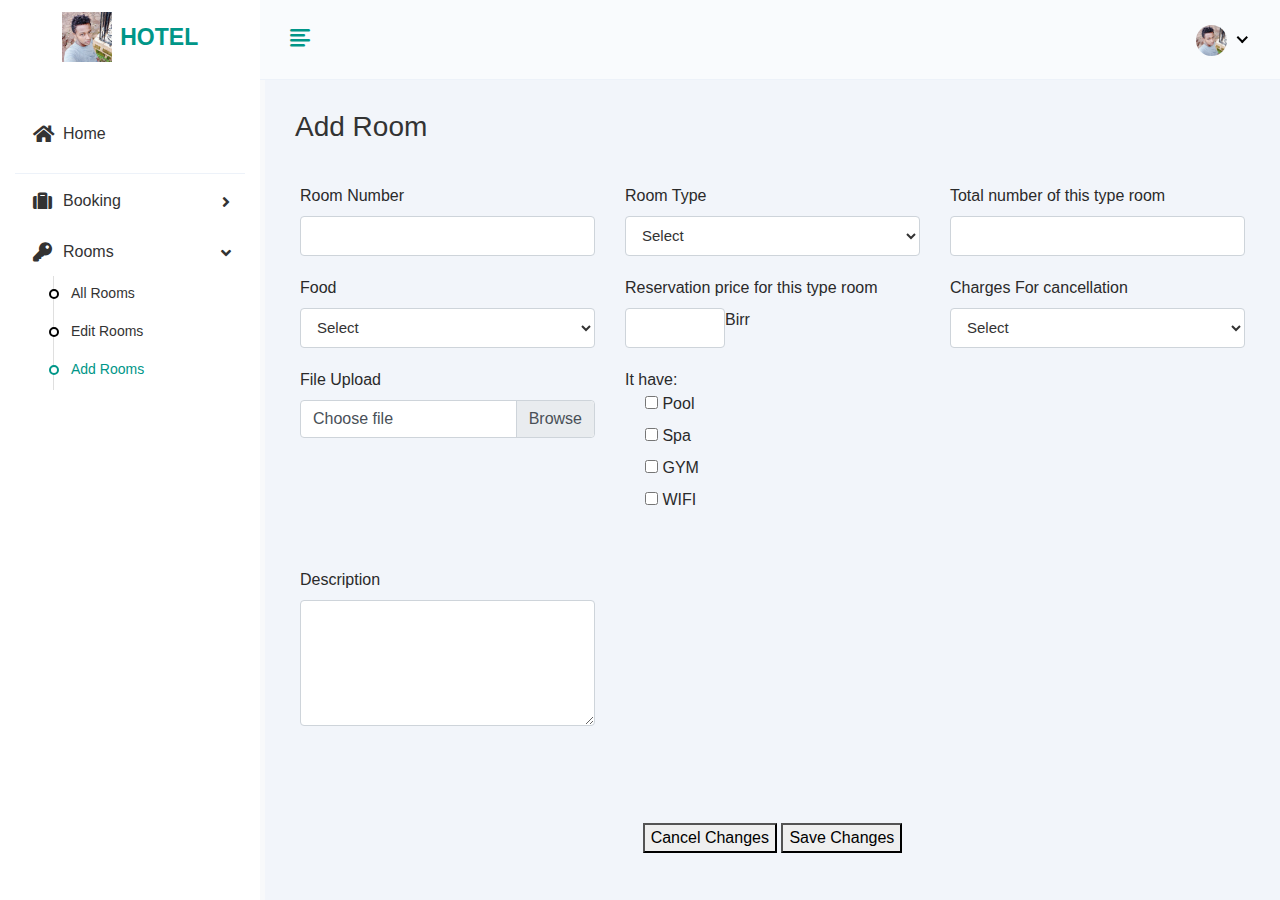
==== commit 8f8d3760: "Booking history for hotel owner done" ====
--- a/hotel_discovery/hotel_owner/add-room.html
+++ b/hotel_discovery/hotel_owner/add-room.html
@@ -12,29 +12,37 @@
 	<link rel="stylesheet" href="../css/feathericon.min.css">
 	<link rel="stylesheet" href="../plugins/morris/morris.css">
 	<link rel="stylesheet" type="text/css" href="../css/bootstrap-datetimepicker.min.css">
-	<link rel="stylesheet" href="../css/style.css"> 
+	<link rel="stylesheet" href="../css/style.css">
 	<link rel="stylesheet" href="../css/add-room.css">
 </head>
+
 <body>
-    <div class="main-wrapper">
-        <div class="header">
+	<div class="main-wrapper">
+		<div class="header">
 			<div class="header-left">
-				<a href="index.html" class="logo"> <img src="../image/nato.jpg" width="50" height="70" alt="logo"> <span class="logoclass">HOTEL</span> </a>
-				<a href="index.html" class="logo logo-small"> <img src="../image/nato.jpg" alt="Logo" width="30" height="30"> </a>
+				<a href="index.html" class="logo"> <img src="../image/nato.jpg" width="50" height="70" alt="logo"> <span
+						class="logoclass">HOTEL</span> </a>
+				<a href="index.html" class="logo logo-small"> <img src="../image/nato.jpg" alt="Logo" width="30"
+						height="30"> </a>
 			</div>
-            <a href="javascript:void(0);" id="toggle_btn"> <i class="fe fe-text-align-left"></i> </a>
+			<a href="javascript:void(0);" id="toggle_btn"> <i class="fe fe-text-align-left"></i> </a>
 			<a class="mobile_btn" id="mobile_btn"> <i class="fas fa-bars"></i> </a>
 			<ul class="nav user-menu">
 				<li class="nav-item dropdown has-arrow">
-					<a href="#" class="dropdown-toggle nav-link" data-toggle="dropdown"> <span class="user-img"><img class="rounded-circle" src="../image/nato.jpg" width="31" alt="Soeng Souy"></span> </a>
+					<a href="#" class="dropdown-toggle nav-link" data-toggle="dropdown"> <span class="user-img"><img
+								class="rounded-circle" src="../image/nato.jpg" width="31" alt="Soeng Souy"></span> </a>
 					<div class="dropdown-menu">
 						<div class="user-header">
-							<div class="avatar avatar-sm"> <img src="../image/nato.jpg" alt="User Image" class="avatar-img rounded-circle"> </div>
+							<div class="avatar avatar-sm"> <img src="../image/nato.jpg" alt="User Image"
+									class="avatar-img rounded-circle"> </div>
 							<div class="user-text">
 								<h6>Natanan Amsalu</h6>
 								<p class="text-muted mb-0">Administrator</p>
 							</div>
-						</div> <a class="dropdown-item" href="profile.html">My Profile</a> <a class="dropdown-item" href="settings.html">Account Settings</a> <a class="dropdown-item" href="login.html">Logout</a> </div>
+						</div> <a class="dropdown-item" href="profile.html">My Profile</a> 
+							<a class="dropdown-item"
+							href="login.html">Logout</a>
+					</div>
 				</li>
 			</ul>
 		</div>
@@ -42,22 +50,24 @@
 			<div class="sidebar-inner slimscroll">
 				<div id="sidebar-menu" class="sidebar-menu">
 					<ul>
-                        <li> <a href="index.html"><i class="fa fa-home"></i> <span>Home</span></a> </li>
+						<li> <a href="index.html"><i class="fa fa-home"></i> <span>Home</span></a> </li>
 						<li class="list-divider"></li>
-						<li class="submenu"> <a href="#"><i class="fas fa-suitcase"></i> <span> Booking </span> <span class="menu-arrow"></span></a>
+						<li class="submenu"> <a href="#"><i class="fas fa-suitcase"></i> <span> Booking </span> <span
+									class="menu-arrow"></span></a>
 							<ul class="submenu_class" style="display: none;">
 								<li><a href="progress-booking.html"> On progress</a></li>
 								<li><a href="history-booking.html"> History</a></li>
 							</ul>
 						</li>
-						<li class="submenu"> <a href="#"><i class="fas fa-key"></i> <span> Rooms </span> <span class="menu-arrow"></span></a>
+						<li class="submenu"> <a href="#"><i class="fas fa-key"></i> <span> Rooms </span> <span
+									class="menu-arrow"></span></a>
 							<ul class="submenu_class" style="display: none;">
 								<li><a href="all-rooms.html">All Rooms </a></li>
 								<li><a href="edit-room.html"> Edit Rooms </a></li>
 								<li><a class="active" href="add-room.html"> Add Rooms </a></li>
 							</ul>
 						</li>
-                        
+
 					</ul>
 				</div>
 			</div>
@@ -67,7 +77,8 @@
 				<div class="page-header">
 					<div class="row align-items-center">
 						<div class="col">
-							<h3 class="page-title mt-5">Add Room</h3> </div>
+							<h3 class="page-title mt-5">Add Room</h3>
+						</div>
 					</div>
 				</div>
 				<div class="row">
@@ -77,7 +88,8 @@
 								<div class="col-md-4">
 									<div class="form-group">
 										<label>Room Number</label>
-										<input class="form-control" type="text"> </div>
+										<input class="form-control" type="text">
+									</div>
 								</div>
 								<div class="col-md-4">
 									<div class="form-group">
@@ -102,10 +114,11 @@
 										</select>
 									</div>
 								</div>
-                                <div class="col-md-4">
+								<div class="col-md-4">
 									<div class="form-group">
 										<label>Total number of this type room</label>
-										<input type="number" class="form-control" id="usr"> </div>
+										<input type="number" class="form-control" id="usr">
+									</div>
 								</div>
 								<div class="col-md-4">
 									<div class="form-group">
@@ -124,7 +137,8 @@
 								<div class="col-md-4">
 									<div class="form-group">
 										<label>Reservation price for this type room</label><br>
-										<input type="number" class="form-control" id="usr" style="width: 100px; float: left;">
+										<input type="number" class="form-control" id="usr"
+											style="width: 100px; float: left;">
 										<span>Birr</span>
 									</div>
 								</div>
@@ -143,7 +157,8 @@
 									<div class="form-group">
 										<label>File Upload</label>
 										<div class="custom-file mb-3">
-											<input type="file" class="custom-file-input" id="customFile" name="filename">
+											<input type="file" class="custom-file-input" id="customFile"
+												name="filename">
 											<label class="custom-file-label" for="customFile">Choose file</label>
 										</div>
 									</div>
@@ -155,13 +170,13 @@
 											<input type="checkbox" id="pool" name="pool" value="Pool">
 											<label for="pool">Pool</label>
 										</div>
-								
-										
+
+
 										<div class="checkboxinp">
 											<input type="checkbox" id="Spa" name="Spa" value="Spa">
 											<label for="Spa">Spa</label>
 										</div>
-										
+
 										<div class="checkboxinp">
 											<input type="checkbox" id="GYM" name="Spa" value="GYM">
 											<label for="GYM">GYM</label>
@@ -176,7 +191,8 @@
 								<div class="col-md-4">
 									<div class="form-group">
 										<label>Description</label>
-										<textarea id="textareadesc" class="form-control" rows="5" id="comment" name="text"></textarea>
+										<textarea id="textareadesc" class="form-control" rows="5" id="comment"
+											name="text"></textarea>
 									</div>
 								</div>
 							</div>
@@ -205,11 +221,11 @@
 	<script src="../js/bootstrap-datetimepicker.min.js"></script>
 	<script src="../js/script.js"></script>
 	<script>
-	$(function() {
-		$('#datetimepicker3').datetimepicker({
-			format: 'LT'
+		$(function () {
+			$('#datetimepicker3').datetimepicker({
+				format: 'LT'
+			});
 		});
-	});
 	</script>
 </body>
 
--- a/hotel_discovery/css/style.css
+++ b/hotel_discovery/css/style.css
@@ -1,93 +1 @@
-
-#rowhotelProfile {
-    margin: 0 -5px;
-    border-top: 2px solid #282d32;
-}
-#rowhotelProfile:after {
-    content: "";
-    display: table;
-    clear: both;
-}
-.columnhotelProfile{
-    float: left;
-    width: 50%;
-    padding: 0 5px;
-}
-
-@media screen and (max-width: 900px) {
-    .columnhotelProfile {
-        width: 100%;
-        display: block;
-        margin-bottom: 10px;
-    }
-}
-
-
-
-
-.infoNote {
-    background-color: #e7f3fe;
-    border-left: 6px solid #2196F3;
-}
-.warning {
-    background-color: #ffffcc;
-    border-left: 6px solid #ffeb3b;
-}
-
-  
-#imageUpload
-{
-    display: none;
-}
-
-#profileImage
-{
-    cursor: pointer;
-    display: block;
-    opacity: 1;
-}
-.text {
-    font-size: 16px;
-    padding-left: 20px;
-    transition: .5s ease;
-    opacity: 0;
-    position: absolute;
-    text-align: center;
-    
-}
-
-
-#profile-container:hover .image {
-opacity: 0.5;
-}
-
-#profile-container:hover .text {
-opacity: 1;
-}
-
-
-#profile-container img {
-    width: 500px;
-    height: 350px;
-}
-
-
-.submitButton {
-    background-color: #ddd;
-    border: none;
-    color: black;
-    padding: 10px 20px;
-    text-align: center;
-    text-decoration: none;
-    display: inline-block;
-    margin: auto;
-    cursor: pointer;
-    border-radius: 16px;
-    font-size: 24px;
-  }
-  
-.submitButton:hover {
-    background-color: #8a8787;
-}
-
 @import '../../../../../css.css';@font-face{font-family:material icons;font-style:normal;font-weight:400;src:url(../fonts/MaterialIcons-Regular.eot);src:local('Material Icons'),local('MaterialIcons-Regular'),url(../fonts/MaterialIcons-Regular.woff2) format('woff2'),url(../fonts/MaterialIcons-Regular.woff) format('woff'),url(../fonts/MaterialIcons-Regular.ttf) format('truetype')}html{height:100%}body{background-color:#f8f9fa;color:#2a2a2a;font-size:1rem;height:100%;line-height:1.5;overflow-x:hidden}h1,h2,h3,h4,h5,h6{font-family:rubik,sans-serif;margin-top:0}a:hover,a:active,a:focus{outline:none;text-decoration:none}input:-webkit-autofill,input:-webkit-autofill:hover,input:-webkit-autofill:focus{-webkit-box-shadow:0 0 0 1000px #fff inset!important}.form-control{color:#333;font-size:15px;height:40px}.form-control:focus{border-color:#6675e9;box-shadow:none;outline:0}.form-control.form-control-sm{height:calc(1.5em + .5rem + 2px)}.form-control.form-control-lg{height:calc(1.5em + 1rem + 2px)}a{color:#009ce7}input,button,a{transition:all .4s ease;-moz-transition:all .4s ease;-o-transition:all .4s ease;-ms-transition:all .4s ease;-webkit-transition:all .4s ease}input,input:focus,button,button:focus{outline:none}input[type=file]{height:auto;min-height:calc(1.5em + .75rem + 2px)}input[type=text],input[type=password]{-webkit-appearance:none;-moz-appearance:none;appearance:none}textarea.form-control{resize:vertical}.navbar-nav>li{float:left}.form-group{margin-bottom:1.25rem}.input-group .form-control{height:40px}.nav .open>a,.nav .open>a:focus,.nav .open>a:hover{background-color:rgba(0,0,0,.1);border-color:rgba(0,0,0,.1)}.material-icons{font-family:material icons;font-weight:400;font-style:normal;font-size:24px;display:inline-block;line-height:1;text-transform:none;letter-spacing:normal;word-wrap:normal;white-space:nowrap;direction:ltr;-webkit-font-smoothing:antialiased;text-rendering:optimizeLegibility;-moz-osx-font-smoothing:grayscale;font-feature-settings:'liga'}.font-weight-600{font-weight:600}.table{color:#555;max-width:100%;margin-bottom:0;width:100%;font-size:15px}.table-striped>tbody>tr:nth-of-type(2n+1){background-color:#f8f9fa}.table.no-border>tbody>tr>td,.table>tbody>tr>th,.table.no-border>tfoot>tr>td,.table.no-border>tfoot>tr>th,.table.no-border>thead>tr>td,.table.no-border>thead>tr>th{border-top:0;padding:10px 8px}.table-nowrap td,.table-nowrap th{white-space:nowrap}.table.dataTable{border-collapse:collapse!important}table.table td h2{display:inline-block;font-size:inherit;font-weight:400;margin:0;padding:0;vertical-align:middle}table.table td h2.table-avatar{align-items:center;display:inline-flex;font-size:inherit;font-weight:400;margin:0;padding:0;vertical-align:middle;white-space:nowrap}table.table td h2 a{color:#333}table.table td h2 a:hover{color:#2962ff}table.table td h2 span{color:#888;display:block;font-size:12px;margin-top:3px}.table thead{background-color:#f9fbfd;border-bottom:1px solid rgba(0,0,0,.03)}.table thead tr th{font-weight:700;border:0}.table tbody tr{border-bottom:1px solid rgba(0,0,0,.05)}.table tbody tr:last-child{border-color:transparent}.table.table-center td,.table.table-center th{vertical-align:middle}.table-hover tbody tr:hover{background-color:#f7f7f7}.table-hover tbody tr:hover td{color:#474648}.table-striped thead tr{border-color:transparent}.table-striped tbody tr{border-color:transparent}.table-striped tbody tr:nth-of-type(even){background-color:rgba(255,255,255,.3)}.table-striped tbody tr:nth-of-type(odd){background-color:rgba(235,235,235,.4)}.table-bordered{border:1px solid rgba(0,0,0,.05)!important}.table-bordered th,.table-bordered td{border-color:rgba(0,0,0,.05)}.card-table .card-body{padding:0}.card-table .card-body .table>thead>tr>th{border-top:0}.card-table .card-body .table tr td:first-child,.card-table .card-body .table tr th:first-child{padding-left:1.5rem}.card-table .card-body .table tr td:last-child,.card-table .card-body .table tr th:last-child{padding-right:1.5rem}.card-table .table td,.card-table .table th{border-top:1px solid #e2e5e8;padding:1rem .75rem;white-space:nowrap}.p-20{padding:20px!important}.p-t-0{padding-top:0!important}.m-0{margin:0!important}.m-r-5{margin-right:5px!important}.m-r-10{margin-right:10px!important}.m-l-5{margin-left:5px!important}.m-l-15{margin-left:15px!important}.m-t-5{margin-top:5px!important}.m-t-0{margin-top:0!important}.m-t-10{margin-top:10px!important}.m-t-15{margin-top:15px!important}.m-t-20{margin-top:20px!important}.m-t-30{margin-top:30px!important}.m-t-50{margin-top:50px!important}.m-b-5{margin-bottom:5px!important}.m-b-10{margin-bottom:10px!important}.m-b-15{margin-bottom:15px!important}.m-b-20{margin-bottom:20px!important}.m-b-30{margin-bottom:30px!important}.block{display:block!important}.cal-icon{position:relative;width:100%}.cal-icon:after{color:#979797;content:"\f073";display:block;font-family:"font awesome 5 free";font-weight:900;font-size:15px;margin:auto;position:absolute;right:15px;top:10px}.btn.focus,.btn:focus{box-shadow:unset}.btn-white{background-color:#fff;border:1px solid #ccc;color:#333}.btn.btn-rounded{border-radius:50px}.bg-primary,.badge-primary{background-color:#2962ff!important}a.bg-primary:focus,a.bg-primary:hover,button.bg-primary:focus,button.bg-primary:hover{background-color:#04f!important}.bg-success,.badge-success{background-color:#6376e9!important}a.bg-success:focus,a.bg-success:hover,button.bg-success:focus,button.bg-success:hover{background-color:#699834!important}.bg-info,.badge-info{background-color:#009efb!important}a.bg-info:focus,a.bg-info:hover,button.bg-info:focus,button.bg-info:hover{background-color:#028ee1!important}.bg-warning,.badge-warning{background-color:#ffbc34!important}a.bg-warning:focus,a.bg-warning:hover,button.bg-warning:focus,button.bg-warning:hover{background-color:#e9ab2e!important}.bg-danger,.badge-danger{background-color:#e84646!important}a.bg-danger:focus,a.bg-danger:hover,button.bg-danger:focus,button.bg-danger:hover{background-color:#e63333!important}.bg-white{background-color:#fff}.bg-purple,.badge-purple{background-color:#9368e9!important}.text-primary,.dropdown-menu>li>a.text-primary{color:#2962ff!important}.text-success,.dropdown-menu>li>a.text-success{color:#699834!important}.text-danger,.dropdown-menu>li>a.text-danger{color:#e84646!important}.text-info,.dropdown-menu>li>a.text-info{color:#009efb!important}.text-warning,.dropdown-menu>li>a.text-warning{color:#ffbc34!important}.text-purple,.dropdown-menu>li>a.text-purple{color:#7460ee!important}.text-muted{color:#333!important;line-height:.5;font-weight:200;font-size:.875rem}.card_widget_header{font-size:1.875rem}.btn-primary{background-color:#009688;border:1px solid #009688}.btn-primary:hover,.btn-primary:focus,.btn-primary.active,.btn-primary:active,.open>.dropdown-toggle.btn-primary{background:#009688;border-color:#009688}.btn-primary.active.focus,.btn-primary.active:focus,.btn-primary.active:hover,.btn-primary.focus:active,.btn-primary:active:focus,.btn-primary:active:hover,.open>.dropdown-toggle.btn-primary.focus,.open>.dropdown-toggle.btn-primary:focus,.open>.dropdown-toggle.btn-primary:hover{background-color:#04f;border:1px solid #04f}.btn-primary.active:not(:disabled):not(.disabled),.btn-primary:active:not(:disabled):not(.disabled),.show>.btn-primary.dropdown-toggle{background:#eccd8e;border-color:#eccd8e;color:#fff}.btn-primary.active:focus:not(:disabled):not(.disabled),.btn-primary:active:focus:not(:disabled):not(.disabled),.show>.btn-primary.dropdown-toggle:focus{box-shadow:unset}.btn-primary.disabled,.btn-primary:disabled{background-color:#2962ff;border-color:#2962ff;color:#fff}.btn-secondary.active:focus:not(:disabled):not(.disabled),.btn-secondary:active:focus:not(:disabled):not(.disabled),.show>.btn-secondary.dropdown-toggle:focus{box-shadow:unset}.btn-success{background-color:#009688;border-color:#009688}.btn-success:hover,.btn-success:focus,.btn-success.active,.btn-success:active,.open>.dropdown-toggle.btn-success{background-color:#699834;border:1px solid #699834;color:#fff}.btn-success.active.focus,.btn-success.active:focus,.btn-success.active:hover,.btn-success.focus:active,.btn-success:active:focus,.btn-success:active:hover,.open>.dropdown-toggle.btn-success.focus,.open>.dropdown-toggle.btn-success:focus,.open>.dropdown-toggle.btn-success:hover{background-color:#699834;border:1px solid #699834}.btn-success.active:not(:disabled):not(.disabled),.btn-success:active:not(:disabled):not(.disabled),.show>.btn-success.dropdown-toggle{background-color:#699834;border-color:#699834;color:#fff;background:#eccd8e;border-color:#eccd8e}.btn-success.active:focus:not(:disabled):not(.disabled),.btn-success:active:focus:not(:disabled):not(.disabled),.show>.btn-success.dropdown-toggle:focus{box-shadow:unset}.btn-success.disabled,.btn-success:disabled{background-color:#7bb13c;border-color:#7bb13c;color:#fff}.btn-info{background:#009688;border-color:#009688}.btn-info:hover,.btn-info:focus,.btn-info.active,.btn-info:active,.open>.dropdown-toggle.btn-info{background-color:#028ee1;border:1px solid #028ee1}.btn-info.active.focus,.btn-info.active:focus,.btn-info.active:hover,.btn-info.focus:active,.btn-info:active:focus,.btn-info:active:hover,.open>.dropdown-toggle.btn-info.focus,.open>.dropdown-toggle.btn-info:focus,.open>.dropdown-toggle.btn-info:hover{background-color:#028ee1;border:1px solid #028ee1}.btn-info.active:not(:disabled):not(.disabled),.btn-info:active:not(:disabled):not(.disabled),.show>.btn-info.dropdown-toggle{background-color:#028ee1;border-color:#028ee1;color:#fff}.btn-info.active:focus:not(:disabled):not(.disabled),.btn-info:active:focus:not(:disabled):not(.disabled),.show>.btn-info.dropdown-toggle:focus{box-shadow:unset}.btn-info.disabled,.btn-info:disabled{background-color:#009efb;border-color:#009efb;color:#fff}.btn-warning{background-color:#ffbc34;border:1px solid #ffbc34}.btn-warning:hover,.btn-warning:focus,.btn-warning.active,.btn-warning:active,.open>.dropdown-toggle.btn-warning{background-color:#e9ab2e;border:1px solid #e9ab2e}.btn-warning.active.focus,.btn-warning.active:focus,.btn-warning.active:hover,.btn-warning.focus:active,.btn-warning:active:focus,.btn-warning:active:hover,.open>.dropdown-toggle.btn-warning.focus,.open>.dropdown-toggle.btn-warning:focus,.open>.dropdown-toggle.btn-warning:hover{background-color:#e9ab2e;border:1px solid #e9ab2e}.btn-warning.active:not(:disabled):not(.disabled),.btn-warning:active:not(:disabled):not(.disabled),.show>.btn-danger.dropdown-toggle{background-color:#e9ab2e;border-color:#e9ab2e;color:#fff}.btn-warning.active:focus:not(:disabled):not(.disabled),.btn-warning:active:focus:not(:disabled):not(.disabled),.show>.btn-warning.dropdown-toggle:focus{box-shadow:unset}.btn-warning.disabled,.btn-warning:disabled{background-color:#ffbc34;border-color:#ffbc34;color:#fff}.btn-danger{background-color:#e84646;border:1px solid #e84646}.btn-danger:hover,.btn-danger:focus,.btn-danger.active,.btn-danger:active,.open>.dropdown-toggle.btn-danger{background-color:#e63333;border:1px solid #e63333}.btn-danger.active.focus,.btn-danger.active:focus,.btn-danger.active:hover,.btn-danger.focus:active,.btn-danger:active:focus,.btn-danger:active:hover,.open>.dropdown-toggle.btn-danger.focus,.open>.dropdown-toggle.btn-danger:focus,.open>.dropdown-toggle.btn-danger:hover{background-color:#e63333;border:1px solid #e63333}.btn-danger.active:not(:disabled):not(.disabled),.btn-danger:active:not(:disabled):not(.disabled),.show>.btn-danger.dropdown-toggle{background-color:#e63333;border-color:#e63333;color:#fff}.btn-danger.active:focus:not(:disabled):not(.disabled),.btn-danger:active:focus:not(:disabled):not(.disabled),.show>.btn-danger.dropdown-toggle:focus{box-shadow:unset}.btn-danger.disabled,.btn-danger:disabled{background-color:#f62d51;border-color:#f62d51;color:#fff}.btn-light.active:focus:not(:disabled):not(.disabled),.btn-light:active:focus:not(:disabled):not(.disabled),.show>.btn-light.dropdown-toggle:focus{box-shadow:unset}.btn-dark.active:focus:not(:disabled):not(.disabled),.btn-dark:active:focus:not(:disabled):not(.disabled),.show>.btn-dark.dropdown-toggle:focus{box-shadow:unset}.btn-outline-primary{color:#2962ff;border-color:#2962ff}.btn-outline-primary:hover{background-color:#2962ff;border-color:#2962ff}.btn-outline-primary:focus,.btn-outline-primary.focus{box-shadow:none}.btn-outline-primary.disabled,.btn-outline-primary:disabled{color:#2962ff;background-color:transparent}.btn-outline-primary:not(:disabled):not(.disabled):active,.btn-outline-primary:not(:disabled):not(.disabled).active,.show>.btn-outline-primary.dropdown-toggle{background-color:#2962ff;border-color:#2962ff}.btn-outline-primary:not(:disabled):not(.disabled):active:focus,.btn-outline-primary:not(:disabled):not(.disabled).active:focus,.show>.btn-outline-primary.dropdown-toggle:focus{box-shadow:none}.btn-outline-success{color:#7bb13c;border-color:#7bb13c}.btn-outline-success:hover{background-color:#7bb13c;border-color:#7bb13c}.btn-outline-success:focus,.btn-outline-success.focus{box-shadow:none}.btn-outline-success.disabled,.btn-outline-success:disabled{color:#7bb13c;background-color:transparent}.btn-outline-success:not(:disabled):not(.disabled):active,.btn-outline-success:not(:disabled):not(.disabled).active,.show>.btn-outline-success.dropdown-toggle{background-color:#7bb13c;border-color:#7bb13c}.btn-outline-success:not(:disabled):not(.disabled):active:focus,.btn-outline-success:not(:disabled):not(.disabled).active:focus,.show>.btn-outline-success.dropdown-toggle:focus{box-shadow:none}.btn-outline-info{color:#009efb;border-color:#009efb}.btn-outline-info:hover{color:#fff;background-color:#009efb;border-color:#009efb}.btn-outline-info:focus,.btn-outline-info.focus{box-shadow:none}.btn-outline-info.disabled,.btn-outline-info:disabled{background-color:transparent;color:#009efb}.btn-outline-info:not(:disabled):not(.disabled):active,.btn-outline-info:not(:disabled):not(.disabled).active,.show>.btn-outline-info.dropdown-toggle{background-color:#009efb;border-color:#009efb}.btn-outline-info:not(:disabled):not(.disabled):active:focus,.btn-outline-info:not(:disabled):not(.disabled).active:focus,.show>.btn-outline-info.dropdown-toggle:focus{box-shadow:none}.btn-outline-warning{color:#ffbc34;border-color:#ffbc34}.btn-outline-warning:hover{color:#212529;background-color:#ffbc34;border-color:#ffbc34}.btn-outline-warning:focus,.btn-outline-warning.focus{box-shadow:none}.btn-outline-warning.disabled,.btn-outline-warning:disabled{background-color:transparent;color:#ffbc34}.btn-outline-warning:not(:disabled):not(.disabled):active,.btn-outline-warning:not(:disabled):not(.disabled).active,.show>.btn-outline-warning.dropdown-toggle{color:#212529;background-color:#ffbc34;border-color:#ffbc34}.btn-outline-warning:not(:disabled):not(.disabled):active:focus,.btn-outline-warning:not(:disabled):not(.disabled).active:focus,.show>.btn-outline-warning.dropdown-toggle:focus{box-shadow:none}.btn-outline-danger{color:#e84646;border-color:#e84646}.btn-outline-danger:hover{color:#fff;background-color:#e84646;border-color:#e84646}.btn-outline-danger:focus,.btn-outline-danger.focus{box-shadow:none}.btn-outline-danger.disabled,.btn-outline-danger:disabled{background-color:transparent;color:#e84646}.btn-outline-danger:not(:disabled):not(.disabled):active,.btn-outline-danger:not(:disabled):not(.disabled).active,.show>.btn-outline-danger.dropdown-toggle{background-color:#e84646;border-color:#e84646}.btn-outline-danger:not(:disabled):not(.disabled):active:focus,.btn-outline-danger:not(:disabled):not(.disabled).active:focus,.show>.btn-outline-danger.dropdown-toggle:focus{box-shadow:none}.btn-outline-light{color:#ababab;border-color:#e6e6e6}.btn-outline-light.disabled,.btn-outline-light:disabled{color:#ababab}.pagination>.active>a,.pagination>.active>a:focus,.pagination>.active>a:hover,.pagination>.active>span,.pagination>.active>span:focus,.pagination>.active>span:hover{background-color:#2962ff;border-color:#2962ff}.pagination>li>a,.pagination>li>span{color:#2962ff}.page-link:hover{color:#2962ff}.page-link:focus{box-shadow:unset}.page-item.active .page-link{background-color:#009688;border-color:#009688}.dropdown-menu{border:1px solid rgba(0,0,0,.1);border-radius:3px;transform-origin:left top 0;box-shadow:inherit;background-color:#fff}.dropdown-item.active,.dropdown-item:active{background-color:#2962ff}.navbar-nav .open .dropdown-menu{border:0;box-shadow:0 0 10px rgba(0,0,0,.1);background-color:#fff}.dropdown-menu{font-size:14px}.card{border:0;border-radius:0;margin-bottom:1.875rem}.first_widget{padding:14px}.card.board1.fill{-webkit-text-fill-color:#009688}.card-body{padding:1.5rem}.card-header{border-bottom:1px solid #e6e6e6;padding:1rem 1.5rem}.card-footer{background-color:#fff;border-top:1px solid #e6e6e6;padding:1rem 1.5rem}.card .card-header{background-color:#fff;border-bottom:1px solid #eaeaea}.card .card-header .card-title{margin-bottom:0;font-size:18px}.modal-footer.text-left{text-align:left}.modal-footer.text-center{text-align:center}.btn-light{border-color:#009688;color:#fff;background-color:#009688}.bootstrap-datetimepicker-widget table td.active,.bootstrap-datetimepicker-widget table td.active:hover{background-color:#2962ff;text-shadow:unset}.bootstrap-datetimepicker-widget table td.today:before{border-bottom-color:#2962ff}.bg-info-light{background-color:rgba(2,182,179,.12)!important;color:#1db9aa!important}.bg-primary-light{background-color:rgba(17,148,247,.12)!important;color:#2196f3!important}.bg-danger-light{background-color:rgba(242,17,54,.12)!important;color:#e63c3c!important}.bg-warning-light{background-color:rgba(255,152,0,.12)!important;color:#f39c12!important}.bg-success-light{background-color:rgba(15,183,107,.12)!important;color:#26af48!important}.bg-purple-light{background-color:rgba(197,128,255,.12)!important;color:#c580ff!important}.bg-default-light{background-color:rgba(40,52,71,.12)!important;color:#283447!important}.select2-container .select2-selection--single{border:1px solid #ddd;height:40px}.select2-container--default .select2-selection--single .select2-selection__arrow{height:38px;right:7px}.select2-container--default .select2-selection--single .select2-selection__arrow b{border-color:#ddd transparent transparent;border-style:solid;border-width:6px 6px 0;height:0;left:50%;margin-left:-10px;margin-top:-2px;position:absolute;top:50%;width:0}.select2-container--default.select2-container--open .select2-selection--single .select2-selection__arrow b{border-color:transparent transparent #ddd;border-width:0 6px 6px}.select2-container .select2-selection--single .select2-selection__rendered{padding-right:30px;padding-left:15px}.select2-container--default .select2-selection--single .select2-selection__rendered{color:#333;font-size:15px;font-weight:400;line-height:38px}.select2-container--default .select2-results__option--highlighted[aria-selected]{background-color:#2962ff}.select2-container--default .select2-selection--multiple{border:1px solid #ddd;min-height:40px}.nav-tabs{border-bottom:1px solid #e6e6e6}.card-header-tabs{border-bottom:0}.nav-tabs>li>a{margin-right:0;color:#888;border-radius:0}.nav-tabs>li>a:hover,.nav-tabs>li>a:focus{border-color:transparent;color:#333}.nav-tabs.nav-tabs-solid>li>a{color:#333}.nav-tabs.nav-tabs-solid>.active>a,.nav-tabs.nav-tabs-solid>.active>a:hover,.nav-tabs.nav-tabs-solid>.active>a:focus{background-color:#2962ff;border-color:#2962ff;color:#fff}.tab-content{padding-top:20px}.nav-tabs .nav-link{border-radius:0}.nav-tabs .nav-link:focus,.nav-tabs .nav-link:hover{background-color:#eee;border-color:transparent;color:#333}.nav-tabs.nav-justified>li>a{border-radius:0;margin-bottom:0}.nav-tabs.nav-justified>li>a:hover,.nav-tabs.nav-justified>li>a:focus{border-bottom-color:#ddd}.nav-tabs.nav-justified.nav-tabs-solid>li>a{border-color:transparent}.nav-tabs.nav-tabs-solid>li>a{color:#333}.nav-tabs.nav-tabs-solid>li>a.active,.nav-tabs.nav-tabs-solid>li>a.active:hover,.nav-tabs.nav-tabs-solid>li>a.active:focus{background-color:#009688;border-color:#009688;color:#fff}.nav-tabs.nav-tabs-solid.nav-tabs-rounded{border-radius:50px}.nav-tabs.nav-tabs-solid.nav-tabs-rounded>li>a{border-radius:50px}.nav-tabs.nav-tabs-solid.nav-tabs-rounded>li>a.active,.nav-tabs.nav-tabs-solid.nav-tabs-rounded>li>a.active:hover,.nav-tabs.nav-tabs-solid.nav-tabs-rounded>li>a.active:focus{border-radius:50px}.nav-tabs-justified>li>a{border-radius:0;margin-bottom:0}.nav-tabs-justified>li>a:hover,.nav-tabs-justified>li>a:focus{border-bottom-color:#ddd}.nav-tabs-justified.nav-tabs-solid>li>a{border-color:transparent}.nav-tabs.nav-justified.nav-tabs-top{border-bottom:1px solid #ddd}.nav-tabs.nav-justified.nav-tabs-top>li>a,.nav-tabs.nav-justified.nav-tabs-top>li>a:hover,.nav-tabs.nav-justified.nav-tabs-top>li>a:focus{border-width:2px 0 0}.nav-tabs.nav-tabs-top>li{margin-bottom:0}.nav-tabs.nav-tabs-top>li>a,.nav-tabs.nav-tabs-top>li>a:hover,.nav-tabs.nav-tabs-top>li>a:focus{border-width:2px 0 0}.nav-tabs.nav-tabs-top>li.open>a,.nav-tabs.nav-tabs-top>li>a:hover,.nav-tabs.nav-tabs-top>li>a:focus{border-top-color:#ddd}.nav-tabs.nav-tabs-top>li+li>a{margin-left:1px}.nav-tabs.nav-tabs-top>li>a.active,.nav-tabs.nav-tabs-top>li>a.active:hover,.nav-tabs.nav-tabs-top>li>a.active:focus{border-top-color:#2962ff}.nav-tabs.nav-tabs-bottom>li{margin-bottom:-1px}.nav-tabs.nav-tabs-bottom>li>a.active,.nav-tabs.nav-tabs-bottom>li>a.active:hover,.nav-tabs.nav-tabs-bottom>li>a.active:focus{border-bottom-width:2px;border-color:transparent;border-bottom-color:#2962ff;background-color:transparent;transition:none 0s ease 0s;-moz-transition:none 0s ease 0s;-o-transition:none 0s ease 0s;-ms-transition:none 0s ease 0s;-webkit-transition:none 0s ease 0s}.nav-tabs.nav-tabs-solid{background-color:#fafafa;border:0}.nav-tabs.nav-tabs-solid>li{margin-bottom:0}.nav-tabs.nav-tabs-solid>li>a{border-color:transparent}.nav-tabs.nav-tabs-solid>li>a:hover,.nav-tabs.nav-tabs-solid>li>a:focus{background-color:#f5f5f5}.nav-tabs.nav-tabs-solid>.open:not(.active)>a{background-color:#f5f5f5;border-color:transparent}.nav-tabs-justified.nav-tabs-top{border-bottom:1px solid #ddd}.nav-tabs-justified.nav-tabs-top>li>a,.nav-tabs-justified.nav-tabs-top>li>a:hover,.nav-tabs-justified.nav-tabs-top>li>a:focus{border-width:2px 0 0}.section-header{margin-bottom:1.875rem}.section-header .section-title{color:#333}.line{background-color:#2962ff;height:2px;margin:0;width:60px}.comp-buttons .btn{margin-bottom:5px}.pagination-box .pagination{margin-top:0}.comp-dropdowns .btn-group{margin-bottom:5px}.progress-example .progress{margin-bottom:1.5rem}.progress-xs{height:4px}.progress-sm{height:15px}.progress.progress-sm{height:6px}.progress.progress-md{height:8px}.progress.progress-lg{height:18px}.row.row-sm{margin-left:-3px;margin-right:-3px}.row.row-sm>div{padding-left:3px;padding-right:3px}.avatar{position:relative;display:inline-block;width:3rem;height:3rem}.avatar>img{width:100%;height:100%;-o-object-fit:cover;object-fit:cover}.avatar-title{width:100%;height:100%;background-color:#2962ff;color:#fff;display:flex;align-items:center;justify-content:center}.avatar-away:before,.avatar-offline:before,.avatar-online:before{position:absolute;right:0;bottom:0;width:25%;height:25%;border-radius:50%;content:'';border:2px solid #fff}.avatar-online:before{background-color:#7bb13c}.avatar-offline:before{background-color:#e84646}.avatar-away:before{background-color:#ffbc34}.avatar .border{border-width:3px!important}.avatar .rounded{border-radius:6px!important}.avatar .avatar-title{font-size:18px}.avatar-xs{width:1.65rem;height:1.65rem}.avatar-xs .border{border-width:2px!important}.avatar-xs .rounded{border-radius:4px!important}.avatar-xs .avatar-title{font-size:12px}.avatar-xs.avatar-away:before,.avatar-xs.avatar-offline:before,.avatar-xs.avatar-online:before{border-width:1px}.avatar-sm{width:2.5rem;height:2.5rem}.avatar-sm .border{border-width:3px!important}.avatar-sm .rounded{border-radius:4px!important}.avatar-sm .avatar-title{font-size:15px}.avatar-sm.avatar-away:before,.avatar-sm.avatar-offline:before,.avatar-sm.avatar-online:before{border-width:2px}.avatar-lg{width:3.75rem;height:3.75rem}.avatar-lg .border{border-width:3px!important}.avatar-lg .rounded{border-radius:8px!important}.avatar-lg .avatar-title{font-size:24px}.avatar-lg.avatar-away:before,.avatar-lg.avatar-offline:before,.avatar-lg.avatar-online:before{border-width:3px}.avatar-xl{width:5rem;height:5rem}.avatar-xl .border{border-width:4px!important}.avatar-xl .rounded{border-radius:8px!important}.avatar-xl .avatar-title{font-size:28px}.avatar-xl.avatar-away:before,.avatar-xl.avatar-offline:before,.avatar-xl.avatar-online:before{border-width:4px}.avatar-xxl{width:5.125rem;height:5.125rem}.avatar-xxl .border{border-width:6px!important}.avatar-xxl .rounded{border-radius:8px!important}.avatar-xxl .avatar-title{font-size:30px}.avatar-xxl.avatar-away:before,.avatar-xxl.avatar-offline:before,.avatar-xxl.avatar-online:before{border-width:4px}.avatar-group{display:inline-flex}.avatar-group .avatar+.avatar{margin-left:-.75rem}.avatar-group .avatar-xs+.avatar-xs{margin-left:-.40625rem}.avatar-group .avatar-sm+.avatar-sm{margin-left:-.625rem}.avatar-group .avatar-lg+.avatar-lg{margin-left:-1rem}.avatar-group .avatar-xl+.avatar-xl{margin-left:-1.28125rem}.avatar-group .avatar:hover{z-index:1}.roles_class{margin-top:10px}.roles-menu{margin-top:20px}.roles-menu>ul{background-color:#fff;border:1px solid #eaeaea;border-radius:4px;list-style:none;margin:0;padding:0}.roles-menu>ul>li>a{border-left:3px solid transparent;color:#333;display:block;padding:10px 15px;position:relative}.roles-menu>ul>li.active>a{border-color:#009688;color:#009688}.header{left:0;position:fixed;right:0;top:0;z-index:1001;height:80px;background-color:#f9fbfd;padding:0 10px 0 0;border-bottom:1px solid #edf2f9}.header .header-left{float:left;height:80px;padding:0 20px;position:relative;text-align:center;width:260px;background-color:#fff}.header .header-left .logo{display:inline-block;line-height:75px}.header .header-left .logo img{max-height:50px;width:auto;margin-top:-8px}.header-left .logo.logo-small{display:none}.header .dropdown-menu>li>a{position:relative}.header .dropdown-toggle:after{display:none}.header .has-arrow .dropdown-toggle:after{border-top:0;border-left:0;border-bottom:2px solid #000;border-right:2px solid #000;content:'';height:8px;display:inline-block;pointer-events:none;-webkit-transform-origin:66% 66%;-ms-transform-origin:66% 66%;transform-origin:66% 66%;-webkit-transform:rotate(45deg);-ms-transform:rotate(45deg);transform:rotate(45deg);-webkit-transition:all .15s ease-in-out;transition:all .15s ease-in-out;width:8px;vertical-align:2px}.header .has-arrow .dropdown-toggle[aria-expanded=true]:after{-webkit-transform:rotate(-135deg);-ms-transform:rotate(-135deg);transform:rotate(-135deg)}.user-menu{float:right;margin:10px;position:relative;z-index:99}.user-menu.nav>li>a{color:#000;font-size:14px;line-height:58px;padding:0 15px;height:60px}.user-menu.nav>li>a:hover,.user-menu.nav>li>a:focus{}.user-menu.nav>li>a:hover i,.user-menu.nav>li>a:focus i{color:#000}.user-img{display:inline-block;margin-right:3px;position:relative}.user-menu.nav>li>a.mobile_btn{border:0;position:relative;padding:0;margin:0;cursor:pointer}.breadcrumb-item.active{color:#333}.user-menu .dropdown-menu{min-width:200px;padding:0}.user-menu .dropdown-menu .dropdown-item{padding:7px 15px}.user-menu .dropdown-menu .dropdown-item{display:flex;align-items:center;border-top:1px solid #e3e3e3;padding:10px 15px}.user-menu .dropdown-menu .dropdown-item:hover{color:#009688}.header .dropdown-menu>li>a:focus,.header .dropdown-menu>li>a:hover{background-color:#009688;color:#fff}.header .dropdown-menu>li>a:focus i,.header .dropdown-menu>li>a:hover i{color:#fff}.header .dropdown-menu>li>a{padding:10px 18px}.header .dropdown-menu>li>a i{color:#009688;margin-right:10px;text-align:center;width:18px}.header .user-menu .dropdown-menu>li>a i{color:#009688;font-size:16px;margin-right:10px;min-width:18px;text-align:center}.header .user-menu .dropdown-menu>li>a:focus i,.header .user-menu .dropdown-menu>li>a:hover i{color:#fff}.mobile_btn{display:none;float:left}.slide-nav .sidebar{margin-left:0}.app-dropdown .dropdown-menu{padding:0;width:300px}.app-dropdown-menu .app-list{padding:15px}.app-dropdown-menu .app-item{border:1px solid transparent;border-radius:3px;color:#737373;display:block;padding:10px 0;text-align:center}.app-dropdown-menu .app-item i{font-size:20px;height:24px}.app-dropdown-menu .app-item span{display:block;overflow:hidden;text-overflow:ellipsis;white-space:nowrap}.app-dropdown-menu .app-item:hover,.app-dropdown-menu .app-item:focus,.app-dropdown-menu .app-item:active,.app-dropdown-menu .app-item.active{background-color:#f9f9f9;border-color:#e3e3e3}.app-list>div+div{margin-top:5px}.app-list>.row{margin-left:-5px;margin-right:-5px}.app-list>.row>.col{padding-left:5px;padding-right:5px}.user-header{background-color:#f9f9f9;display:flex;padding:10px 15px}.user-header .user-text{margin-left:10px}.user-header .user-text h6{margin-bottom:2px}.menu-title{color:#a3a3a3;display:block;font-size:14px;margin-bottom:5px;padding:0 25px}.sidebar-overlay{background-color:rgba(0,0,0,.6);display:none;height:100%;left:0;position:fixed;top:60px;width:100%;z-index:1000}.sidebar-overlay.opened{display:block}html.menu-opened{overflow:hidden}html.menu-opened body{overflow:hidden}.top-nav-search{float:right;margin-left:15px;margin-top:10px}.top-nav-search form{margin-top:10px;position:relative;width:230px}.top-nav-search .form-control{background-color:#009688;border-color:#009688;border-radius:50px;color:#fff;height:40px;padding:10px 50px 10px 15px}.top-nav-search .btn{background-color:transparent;border-color:transparent;color:#fff;min-height:40px;padding:7px 15px;position:absolute;right:0;top:0}.top-nav-search .form-control::-webkit-input-placeholder{color:#fff}.top-nav-search .form-control::-moz-placeholder{color:#fff}.top-nav-search .form-control:-ms-input-placeholder{color:#fff}.top-nav-search .form-control::-ms-input-placeholder{color:#fff}.top-nav-search .form-control::placeholder{color:#fff}.top-nav-search.active form{display:block;left:0;position:absolute}.sidebar{background-color:#fff;bottom:0;left:0;margin-top:0;position:fixed;top:80px;transition:all .2s ease-in-out 0s;width:260px;z-index:1001}.sidebar.opened{-webkit-transition:all .4s ease;-moz-transition:all .4s ease;transition:all .4s ease}.sidebar-inner{height:100%;min-height:100%;transition:all .2s ease-in-out 0s}.sidebar-menu{padding:30px 0 0 15px}.list-divider{border-bottom:1px solid #edf2f9;height:13px}.submenu_class{border-left:1px solid #dfdfdf;position:relative;margin-left:38px}.sidebar-menu ul{font-size:15px;list-style-type:none;padding:0;position:relative;margin-right:15px}.sidebar-menu li a{color:#333;display:block;font-size:16px;height:auto;padding:0 20px}.sidebar-menu li a:hover{color:#009688}.sidebar-menu>ul>li>a:hover{color:#fff!important;background-color:#01776c}.sidebar-menu>ul>li.active>a:hover{border-color:#01776c;color:#fff}.sidebar-menu li.active a{border-radius:8px;color:#fff!important;box-shadow:0 7px 12px 0 rgba(95,118,232,.21);opacity:1;background:#009688}.menu-title{color:#000;display:flex;font-size:14px;opacity:1;padding:5px 15px;white-space:nowrap;font-weight:600}.menu-title>i{float:right;line-height:40px}.sidebar-menu li.menu-title a{color:#ff9b44;display:inline-block;margin-left:auto;padding:0}.sidebar-menu li.menu-title a.btn{color:#fff;display:block;float:none;font-size:15px;margin-bottom:15px;padding:10px 15px}.sidebar-menu ul ul a{font-size:14px;position:relative}.sidebar-menu ul ul a.active{color:#009688;text-decoration:none}.sidebar-menu ul ul a:before{content:"";position:absolute;left:-5px;top:13px;background-color:#fff;width:10px;height:10px;display:inline-block;border:2px solid #000;border-radius:50px}.sidebar-menu ul ul a.active:before{border-color:#009688}.mobile_btn{display:none;float:left}.sidebar .sidebar-menu>ul>li>a span{transition:all .2s ease-in-out 0s;display:inline-block;margin-left:10px;white-space:nowrap}.sidebar .sidebar-menu>ul>li>a span.chat-user{margin-left:0;overflow:hidden;text-overflow:ellipsis}.sidebar .sidebar-menu>ul>li>a span.badge{margin-left:auto}.sidebar-menu ul ul a{display:block;font-size:14px;padding:7px 0 10px 17px;position:relative}.sidebar-menu ul ul{display:none}.sidebar-menu ul ul ul a{padding-left:25px}.sidebar-menu ul ul ul ul a{padding-left:85px}.sidebar-menu>ul>li{margin-bottom:3px;position:relative}.sidebar-menu>ul>li:last-child{margin-bottom:0}.sidebar-menu .menu-arrow{-webkit-transition:-webkit-transform .15s;-o-transition:-o-transform .15s;transition:transform .15s;position:absolute;right:15px;display:inline-block;font-family:'font awesome 5 free';font-weight:600;text-rendering:auto;line-height:40px;font-size:16px;-webkit-font-smoothing:antialiased;-moz-osx-font-smoothing:grayscale;-webkit-transform:translate(0,0);-ms-transform:translate(0,0);-o-transform:translate(0,0);transform:translate(0,0);line-height:18px;top:16px}.sidebar-menu .menu-arrow:before{content:"\f105"}.sidebar-menu li a.subdrop .menu-arrow{-ms-transform:rotate(90deg);-webkit-transform:rotate(90deg);-o-transform:rotate(90deg);transform:rotate(90deg)}.sidebar-menu ul ul a .menu-arrow{top:10px}.sidebar-menu>ul>li>a{align-items:center;border-radius:8px;display:flex;justify-content:flex-start;padding:12px 18px;position:relative;transition:all .2s ease-in-out 0s}.sidebar-menu ul li a i{display:inline-block;font-size:19px;line-height:24px;text-align:left;vertical-align:middle;width:20px;transition:all .2s ease-in-out 0s}.sidebar-menu ul li.menu-title a i{font-size:16px!important;margin-right:0;text-align:right;width:auto}.sidebar-menu li a>.badge{color:#fff}.main-wrapper{width:100%;height:100vh;min-height:100vh}.page-wrapper{margin-left:265px;padding-top:32px;position:relative;transition:all .4s ease;background-color:#f2f5fa}.page-wrapper>.content{padding:1.875rem 1.875rem 0}.page-header{margin-bottom:1.875rem}.page-header .breadcrumb{background-color:transparent;color:#6c757d;font-size:1rem;font-weight:500;margin-bottom:0;padding:0}.page-header .breadcrumb a{color:#333}.page-title{color:#333;margin-bottom:5px;font-size:28px}.author-widget{margin-bottom:30px;background-color:#fff;padding:20px;border:1px solid #e7e7e7}.login-body{display:table;height:100vh;min-height:100vh}.login-wrapper{width:100%;height:100%;display:table-cell;vertical-align:middle}.login_class{margin-top:40px}.login-wrapper .loginbox{background-color:#fff;border-radius:6px;box-shadow:0 0 10px rgba(0,0,0,.1);display:flex;margin:1.875rem auto;max-width:800px;min-height:500px;width:100%}.login_pswd{max-width:385px!important;max-height:460px!important}.delete_class{font-size:16px;font-weight:700;margin:15px 0 0}.booking_card{padding:1.75rem!important}.title_menu{font-weight:700;font-size:18px}.inform_css{box-shadow:0 .5em 1em -.125em rgba(10,10,10,.1),0 0 0 1px rgba(10,10,10,.02);background-color:#fff;padding:10px}.ellipse_color{color:#009688}.login-wrapper .loginbox .login-left{align-items:center;background:#009688;background:-moz-linear-gradient(-45deg,rgba(0,150,136,1) 0%,rgba(6,198,180,1) 52%,rgba(0,150,136,1) 100%,rgba(6,198,180,1) 100%);background:-webkit-linear-gradient(-45deg,rgba(0,150,136,1) 0%,rgba(6,198,180,1) 52%,rgba(0,150,136,1) 100%,rgba(6,198,180,1) 100%);background:linear-gradient(135deg,rgba(0,150,136,1) 0%,rgba(6,198,180,1) 52%,rgba(0,150,136,1) 100%,rgba(6,198,180,1) 100%);border-radius:6px 0 0 6px;flex-direction:column;justify-content:center;padding:80px;width:400px;display:flex}.login-wrapper .loginbox .login-right{align-items:center;display:flex;justify-content:center;padding:40px;width:400px}.login-wrapper .loginbox .login-right .login-right-wrap{max-width:100%;flex:0 0 100%}.login-wrapper .loginbox .login-right h1{font-size:26px;font-weight:500;margin-bottom:5px;text-align:center}.account-subtitle{color:#4c4c4c;font-size:15px;margin-bottom:1.875rem;text-align:center}.login-wrapper .loginbox .login-right .forgotpass a{color:#a0a0a0}.login-wrapper .loginbox .login-right .forgotpass a:hover{color:#333;text-decoration:underline}.login-wrapper .loginbox .login-right .dont-have{color:#a0a0a0;margin-top:1.875rem}.login-wrapper .loginbox .login-right .dont-have a{color:#333}.login-wrapper .loginbox .login-right .dont-have a:hover{text-decoration:underline}.social-login{text-align:center}.social-login>span{color:#a0a0a0;margin-right:8px}.social-login>a{background-color:#ccc;border-radius:4px;color:#fff;display:inline-block;font-size:18px;height:32px;line-height:32px;margin-right:6px;text-align:center;width:32px}.social-login>a:last-child{margin-right:0}.social-login>a.facebook{background-color:#4b75bd}.social-login>a.google{background-color:#fe5240}.login-or{color:#a0a0a0;margin-bottom:20px;margin-top:20px;padding-bottom:10px;padding-top:10px;position:relative}.or-line{background-color:#e5e5e5;height:1px;margin-bottom:0;margin-top:0;display:block}.span-or{background-color:#fff;display:block;left:50%;margin-left:-20px;position:absolute;text-align:center;text-transform:uppercase;top:0;width:42px}.logoclass{color:#009688;font-size:23px;font-weight:600;margin-left:4px}.lock-user{margin-bottom:20px;text-align:center}.lock-user img{margin-bottom:15px;width:100px}.notifications{padding:0}.notifications .notification-time{font-size:12px;line-height:1.35;color:#bdbdbd}.notifications .media{margin-top:0;border-bottom:1px solid #f5f5f5}.notifications .media:last-child{border-bottom:none}.notifications .media a{display:block;padding:10px 15px;border-radius:2px}.notifications .media a:hover{background-color:#fafafa}.notifications .media>.avatar{margin-right:10px}.notifications .media-list .media-left{padding-right:8px}.topnav-dropdown-header{border-bottom:1px solid #eee;text-align:center}.topnav-dropdown-header,.topnav-dropdown-footer{font-size:14px;height:40px;line-height:40px;padding-left:15px;padding-right:15px}.topnav-dropdown-footer{border-top:1px solid #eee}.topnav-dropdown-footer a{display:block;text-align:center;color:#333}.user-menu.nav>li>a .badge{background-color:#009688;display:block;font-size:10px;font-weight:700;min-height:15px;min-width:15px;position:absolute;right:3px;top:6px;color:#fff}.user-menu.nav>li>a>i{font-size:1.5rem;line-height:60px}.noti-details{color:#989c9e;margin-bottom:0}.noti-title{color:#333}.notifications .noti-content{height:290px;width:350px;overflow-y:auto;position:relative}.notification-list{list-style:none;padding:0;margin:0}.notifications ul.notification-list>li{margin-top:0;border-bottom:1px solid #f5f5f5}.notifications ul.notification-list>li:last-child{border-bottom:none}.notifications ul.notification-list>li a{display:block;padding:10px 15px;border-radius:2px}.notifications ul.notification-list>li a:hover{background-color:#fafafa}.notifications ul.notification-list>li .list-item{border:0;padding:0;position:relative}.topnav-dropdown-header .notification-title{color:#333;display:block;float:left;font-size:14px}.topnav-dropdown-header .clear-noti{color:#f83f37;float:right;font-size:12px;text-transform:uppercase}.noti-time{margin:0}.user-menu.nav>li>a>i.fe.fe-bell{-webkit-animation-duration:1.5s;animation-duration:1.5s;-webkit-animation-fill-mode:both;animation-fill-mode:both;-webkit-animation-iteration-count:infinite;animation-iteration-count:infinite;-webkit-animation-name:tada;animation-name:tada}@-webkit-keyframes tada{0%{-webkit-transform:scale3d(1,1,1);transform:scale3d(1,1,1)}10%,20%{-webkit-transform:scale3d(.9,.9,.9) rotate3d(0,0,1,-3deg);transform:scale3d(.9,.9,.9) rotate3d(0,0,1,-3deg)}30%,50%,70%,90%{-webkit-transform:scale3d(1.1,1.1,1.1) rotate3d(0,0,1,3deg);transform:scale3d(1.1,1.1,1.1) rotate3d(0,0,1,3deg)}40%,60%,80%{-webkit-transform:scale3d(1.1,1.1,1.1) rotate3d(0,0,1,-3deg);transform:scale3d(1.1,1.1,1.1) rotate3d(0,0,1,-3deg)}100%{-webkit-transform:scale3d(1,1,1);transform:scale3d(1,1,1)}}@keyframes tada{0%{-webkit-transform:scale3d(1,1,1);-ms-transform:scale3d(1,1,1);transform:scale3d(1,1,1)}10%,20%{-webkit-transform:scale3d(.9,.9,.9) rotate3d(0,0,1,-3deg);-ms-transform:scale3d(.9,.9,.9) rotate3d(0,0,1,-3deg);transform:scale3d(.9,.9,.9) rotate3d(0,0,1,-3deg)}30%,50%,70%,90%{-webkit-transform:scale3d(1.1,1.1,1.1) rotate3d(0,0,1,3deg);-ms-transform:scale3d(1.1,1.1,1.1) rotate3d(0,0,1,3deg);transform:scale3d(1.1,1.1,1.1) rotate3d(0,0,1,3deg)}40%,60%,80%{-webkit-transform:scale3d(1.1,1.1,1.1) rotate3d(0,0,1,-3deg);-ms-transform:scale3d(1.1,1.1,1.1) rotate3d(0,0,1,-3deg);transform:scale3d(1.1,1.1,1.1) rotate3d(0,0,1,-3deg)}100%{-webkit-transform:scale3d(1,1,1);-ms-transform:scale3d(1,1,1);transform:scale3d(1,1,1)}}.dash-widget-icon{align-items:center;border-radius:4px;color:#fff;display:inline-flex;font-size:1.875rem;height:50px;justify-content:center;line-height:48px;text-align:center;width:50px}.dash-count{font-size:18px;margin-left:auto}.dash-widget-info h3{margin-bottom:10px}.dash-widget-header{align-items:center;display:flex;margin-bottom:5px}.card-chart .card-body{padding:8px}#morrisArea>svg,#morrisLine>svg{width:100%}.activity-feed{list-style:none;margin-bottom:0;margin-left:5px;padding:0}.activity-feed .feed-item{border-left:2px solid #e4e8eb;padding-bottom:19px;padding-left:20px;position:relative}.activity-feed .feed-item:last-child{border-color:transparent;padding-bottom:0}.activity-feed .feed-item:after{content:"";display:block;position:absolute;top:0;left:-7px;width:12px;height:12px;border-radius:50%;background-color:#177dff}.activity-feed .feed-item .feed-date{display:block;position:relative;color:#777;text-transform:uppercase;font-size:13px}.activity-feed .feed-item .feed-text{color:#777;position:relative}.activity-feed .feed-item .feed-text a{color:#333;font-weight:600}.add-btn{border:1px solid transparent;border-radius:20px;color:#666;display:inline-block;padding:.375rem .75rem}.add-btn:hover,.add-btn:active,.add-btn:focus{background-color:#fff;border-color:#ddd;color:#666}.add-btn span{align-items:center;background-color:#ffc107;border-radius:50%;color:#fff;display:inline-flex;font-size:14px;height:22px;justify-content:center;margin-right:3px;width:22px}.invoice-details h4{color:#666;font-size:16px;font-weight:400;margin-bottom:1.875rem;text-transform:uppercase}.inv-badge{color:#fff;display:inline-flex;font-size:11px;justify-content:center;min-width:70px;min-height:28px;line-height:2;background-color:#009688!important}.inv-logo{max-height:80px}.invoice-container{background-color:#fff;box-shadow:0 0 10px rgba(0,0,0,.1);margin:0 auto 1.875rem;max-width:900px;padding:1.5rem}.invoice-details,.invoice-payment-details>li span{float:right;text-align:right}.inv-logo{height:auto;max-height:100px;width:auto}.calendar-events{border:1px solid transparent;cursor:move;padding:10px 15px}.calendar-events:hover{border-color:#e9e9e9;background-color:#fff}.calendar-events i{margin-right:8px}.calendar{float:left;margin-bottom:0}.fc-toolbar.fc-header-toolbar{margin-bottom:1.5rem}.none-border .modal-footer{border-top:none}.fc-toolbar h2{font-size:18px;font-weight:600;font-family:roboto,sans-serif;line-height:30px;text-transform:uppercase}.fc-day-grid-event .fc-time{font-family:roboto,sans-serif}.fc-day{background:#fff}.fc-toolbar .fc-state-active,.fc-toolbar .ui-state-active,.fc-toolbar button:focus,.fc-toolbar button:hover,.fc-toolbar .ui-state-hover{z-index:0}.fc th.fc-widget-header{background:#eee;font-size:14px;line-height:20px;padding:10px 0;text-transform:uppercase}.fc-unthemed th,.fc-unthemed td,.fc-unthemed thead,.fc-unthemed tbody,.fc-unthemed .fc-divider,.fc-unthemed .fc-row,.fc-unthemed .fc-popover{border-color:#f3f3f3}.fc-basic-view .fc-day-number,.fc-basic-view .fc-week-number{padding:2px 5px}.fc-button{background:#f1f1f1;border:none;color:#797979;text-transform:capitalize;box-shadow:none!important;border-radius:3px!important;margin:0 3px!important;padding:6px 12px!important;height:auto!important}.fc-text-arrow{font-family:inherit;font-size:16px}.fc-state-hover{background:#f3f3f3}.fc-state-highlight{background:#f0f0f0}.fc-state-down,.fc-state-active,.fc-state-disabled{background-color:#2962ff!important;color:#fff!important;text-shadow:none!important}.fc-cell-overlay{background:#f0f0f0}.fc-unthemed .fc-today{background:#fff}.fc-event{border-radius:2px;border:none;color:#fff!important;cursor:move;font-size:13px;margin:1px 7px;padding:5px;text-align:center}.fc-basic-view td.fc-week-number span{padding-right:8px;font-weight:700;font-family:roboto,sans-serif}.fc-basic-view td.fc-day-number{padding-right:8px;font-weight:700;font-family:roboto,sans-serif}.event-form .input-group .form-control{height:40px}.submit-section{text-align:center;margin-top:40px}.submit-btn{border-radius:50px;font-size:18px;font-weight:600;min-width:200px;padding:10px 20px}.dropdown-action{margin-bottom:5px}.dropdown-action .dropdown-toggle:after{display:none}.table-inbox input[type=radio],.table-inbox input[type=checkbox]{cursor:pointer}.mail-list{list-style:none;padding:0}.mail-list>li>a{color:#333;display:block;padding:10px}.mail-list>li.active>a{color:#2962ff;font-weight:700}.unread .name,.unread .subject,.unread .mail-date{color:#000;font-weight:600}.table-inbox .fa-star{color:#ffd200}.table-inbox .starred.fa-star{color:#ffd200}.table.table-inbox>tbody>tr>td,.table.table-inbox>tbody>tr>th,.table.table-inbox>tfoot>tr>td,.table.table-inbox>tfoot>tr>th,.table.table-inbox>thead>tr>td,.table.table-inbox>thead>tr>th{border-bottom:1px solid #f2f2f2;border-top:0}.table-inbox{font-size:15px;margin-bottom:0}.table.table-inbox thead{background-color:#fff}.note-editor.note-frame{border:1px solid #ddd;box-shadow:inherit}.note-editor.note-frame .note-statusbar{background-color:#fff}.note-editor.note-frame.fullscreen{top:60px}.note-editor.note-frame .btn-light{background-color:#f9f9f9;box-shadow:unset;color:#333}.mail-title{font-weight:700;text-transform:uppercase}.form-control.search-message{border-color:#ccc;border-radius:4px;height:38px;width:180px}.table-inbox tr{cursor:pointer}table.table-inbox tbody tr.checked{background-color:#ffc}.mail-label{font-size:16px!important;margin-right:5px}.attachments{list-style:none;margin:0;padding:0}.attachments li{border:1px solid #eee;float:left;margin-bottom:10px;margin-right:10px;width:180px}.attach-info{background-color:#f4f4f4;padding:10px}.attach-file{color:#777;font-size:70px;padding:10px;min-height:138px;display:flex;align-items:center;justify-content:center}.attach-file img{height:auto;max-width:100%}.mailview-header{border-bottom:1px solid #ddd;margin-bottom:20px;padding-bottom:15px}.mailview-footer{border-top:1px solid #ddd;margin-top:20px;padding-top:15px}.mailview-footer .btn-white{margin-top:10px;min-width:102px}.sender-img{float:left;margin-right:10px;width:40px}.sender-name{display:block}.receiver-name{color:#777}.right-action{text-align:right}.mail-view-title{font-weight:500;font-size:24px;margin:0}.mail-view-action{float:right}.mail-sent-time{float:right}.inbox-menu{display:inline-block;margin:0 0 1.875rem;padding:0;width:100%}.inbox-menu li{display:inline-block;width:100%}.inbox-menu li+li{margin-top:2px}.inbox-menu li a{color:#333;display:inline-block;padding:10px 15px;width:100%;text-transform:capitalize;-webkit-transition:.3s ease;-moz-transition:.3s ease;transition:.3s ease}.inbox-menu li a i{font-size:16px;padding-right:10px;color:#878787}.inbox-menu li a:hover,.inbox-menu li.active a,.inbox-menu li a:focus{background:rgba(33,33,33,.05)}.compose-btn{margin-bottom:1.875rem}.compose-btn a{font-weight:600;padding:8px 15px}.error-page{align-items:center;color:#1f1f1f;display:flex}.error-page .main-wrapper{display:flex;flex-wrap:wrap;height:auto;justify-content:center;width:100%;min-height:unset}.error-box{margin:0 auto;max-width:480px;padding:1.875rem 0;text-align:center;width:100%}.error-box h1{color:#009688;font-size:10em}.error-box p{margin-bottom:1.875rem}.error-box .btn{border-radius:50px;font-size:18px;font-weight:600;min-width:200px;padding:10px 20px;background-color:#009688}.chat-window{border:1px solid #e0e3e4;display:flex;flex-wrap:wrap;position:relative;margin-bottom:1.875rem;box-shadow:0 .5em 1em -.125em rgba(10,10,10,.1),0 0 0 1px rgba(10,10,10,.02)}.chat-window .chat-cont-left{border-right:1px solid #e0e3e4;flex:0 0 35%;left:0;max-width:35%;position:relative;z-index:4;float:left}.chat-window .chat-cont-left .chat-header{align-items:center;background-color:#fff;border-bottom:1px solid #e0e3e4;color:#324148;display:flex;height:72px;justify-content:space-between;padding:0 15px}.chat-window .chat-cont-left .chat-header span{font-size:20px;font-weight:600;text-transform:capitalize}.chat-window .chat-cont-left .chat-header .chat-compose{color:#8a8a8a;display:inline-flex}.chat-window .chat-cont-left .chat-search{background-color:#f5f5f6;border-bottom:1px solid #e5e5e5;padding:10px 15px;width:100%}.chat-window .chat-cont-left .chat-search .input-group{width:100%}.chat-window .chat-cont-left .chat-search .input-group .form-control{background-color:#fff;border-radius:50px;padding-left:36px}.chat-window .chat-cont-left .chat-search .input-group .form-control:focus{border-color:#ccc;box-shadow:none}.chat-window .chat-cont-left .chat-search .input-group .input-group-prepend{align-items:center;bottom:0;color:#666;display:flex;left:15px;pointer-events:none;position:absolute;top:0;z-index:4}.chat-window .chat-scroll{max-height:calc(100vh - 255px);overflow-y:auto}.chat-window .chat-cont-left .chat-users-list{background-color:#fff}.chat-window .chat-cont-left .chat-users-list a.media{border-bottom:1px solid #e5e5e5;padding:10px 15px;transition:all .2s ease 0s}.chat-window .chat-cont-left .chat-users-list a.media:last-child{border-bottom:0}.chat-window .chat-cont-left .chat-users-list a.media .media-img-wrap{margin-right:15px;position:relative}.chat-window .chat-cont-left .chat-users-list a.media .media-img-wrap .avatar{height:45px;width:45px}.chat-window .chat-cont-left .chat-users-list a.media .media-img-wrap .status{bottom:7px;height:10px;right:4px;position:absolute;width:10px;border:2px solid #fff}.chat-window .chat-cont-left .chat-users-list a.media .media-body{display:flex;justify-content:space-between}.chat-window .chat-cont-left .chat-users-list a.media .media-body>div:first-child .user-name,.chat-window .chat-cont-left .chat-users-list a.media .media-body>div:first-child .user-last-chat{max-width:250px;overflow:hidden;text-overflow:ellipsis;white-space:nowrap}.chat-window .chat-cont-left .chat-users-list a.media .media-body>div:first-child .user-name{color:#333;text-transform:capitalize}.chat-window .chat-cont-left .chat-users-list a.media .media-body>div:first-child .user-last-chat{color:#8a8a8a;font-size:14px;line-height:24px}.chat-window .chat-cont-left .chat-users-list a.media .media-body>div:last-child{text-align:right}.chat-window .chat-cont-left .chat-users-list a.media .media-body>div:last-child .last-chat-time{color:#8a8a8a;font-size:13px}.chat-window .chat-cont-left .chat-users-list a.media:hover{background:#d5d5d5}.chat-window .chat-cont-left .chat-users-list a.media.read-chat .media-body>div:last-child .last-chat-time{color:#8a8a8a}.chat-window .chat-cont-left .chat-users-list a.media.active{background-color:#d5d5d5}.chat-window .chat-cont-right{flex:0 0 65%;max-width:65%;float:left}.chat-window .chat-cont-right .chat-header{align-items:center;background-color:#fff;border-bottom:1px solid #e0e3e4;display:flex;height:72px;justify-content:space-between;padding:0 15px}.chat-window .chat-cont-right .chat-header .back-user-list{display:none;margin-right:5px;margin-left:-7px}.chat-window .chat-cont-right .chat-header .media{align-items:center}.chat-window .chat-cont-right .chat-header .media .media-img-wrap{position:relative;display:flex;align-items:center;margin-right:15px}.chat-window .chat-cont-right .chat-header .media .media-img-wrap .avatar{height:50px;width:50px}.chat-window .chat-cont-right .chat-header .media .media-img-wrap .status{border:2px solid #fff;bottom:0;height:10px;position:absolute;right:3px;width:10px}.chat-window .chat-cont-right .chat-header .media .media-body .user-name{color:#333;font-size:16px;font-weight:600;text-transform:capitalize}.chat-window .chat-cont-right .chat-header .media .media-body .user-status{color:#666;font-size:14px}.chat-window .chat-cont-right .chat-header .chat-options{display:flex}.chat-window .chat-cont-right .chat-header .chat-options>a{align-items:center;border-radius:50%;color:#8a8a8a;display:inline-flex;height:30px;justify-content:center;margin-left:10px;width:30px}.chat-window .chat-cont-right .chat-body{background-color:#f5f5f6}.chat-window .chat-cont-right .chat-body ul.list-unstyled{margin:0 auto;padding:15px;width:100%}.chat-window .chat-cont-right .chat-body .media .avatar{height:30px;width:30px}.chat-window .chat-cont-right .chat-body .media .media-body{margin-left:20px}.chat-window .chat-cont-right .chat-body .media .media-body .msg-box>div{padding:10px 15px;border-radius:.25rem;display:inline-block;position:relative}.chat-window .chat-cont-right .chat-body .media .media-body .msg-box>div p{color:#333;margin-bottom:0}.chat-window .chat-cont-right .chat-body .media .media-body .msg-box+.msg-box{margin-top:5px}.chat-window .chat-cont-right .chat-body .media.received{margin-bottom:20px}.chat-window .chat-cont-right .chat-body .media:last-child{margin-bottom:0}.chat-window .chat-cont-right .chat-body .media.received .media-body .msg-box>div{background-color:#fff}.chat-window .chat-cont-right .chat-body .media.sent{margin-bottom:20px}.chat-window .chat-cont-right .chat-body .media.sent .media-body{align-items:flex-end;display:flex;flex-direction:column;justify-content:flex-end;margin-left:0}.chat-window .chat-cont-right .chat-body .media.sent .media-body .msg-box>div{background-color:#e3e3e3}.chat-window .chat-cont-right .chat-body .media.sent .media-body .msg-box>div p{color:#333}.chat-window .chat-cont-right .chat-body .chat-date{font-size:14px;margin:1.875rem 0;overflow:hidden;position:relative;text-align:center;text-transform:capitalize}.chat-window .chat-cont-right .chat-body .chat-date:before{background-color:#e0e3e4;content:"";height:1px;margin-right:28px;position:absolute;right:50%;top:50%;width:100%}.chat-window .chat-cont-right .chat-body .chat-date:after{background-color:#e0e3e4;content:"";height:1px;left:50%;margin-left:28px;position:absolute;top:50%;width:100%}.chat-window .chat-cont-right .chat-footer{background-color:#fff;border-top:1px solid #e0e3e4;padding:10px 15px;position:relative}.chat-window .chat-cont-right .chat-footer .input-group{width:100%}.chat-window .chat-cont-right .chat-footer .input-group .form-control{background-color:#f5f5f6;border:none;border-radius:50px}.chat-window .chat-cont-right .chat-footer .input-group .form-control:focus{background-color:#f5f5f6;border:none;box-shadow:none}.chat-window .chat-cont-right .chat-footer .input-group .input-group-prepend .btn,.chat-window .chat-cont-right .chat-footer .input-group .input-group-append .btn{background-color:transparent;border:none;color:#9f9f9f}.chat-window .chat-cont-right .chat-footer .input-group .input-group-append .btn.msg-send-btn{background:linear-gradient(to right,#8971ea,#7f72ea,#7574ea,#6a75e9,#5f76e8);background:-webkit-linear-gradient(to right,#8971ea,#7f72ea,#7574ea,#6a75e9,#5f76e8);border-color:#2962ff;border-radius:50%;color:#fff;margin-left:10px}.msg-typing{width:auto;height:24px;padding-top:8px}.msg-typing span{height:8px;width:8px;float:left;margin:0 1px;background-color:#a0a0a0;display:block;border-radius:50%;opacity:.4}.msg-typing span:nth-of-type(1){animation:1s blink infinite .33333s}.msg-typing span:nth-of-type(2){animation:1s blink infinite .66666s}.msg-typing span:nth-of-type(3){animation:1s blink infinite .99999s}.chat-window .chat-cont-right .chat-body .media.received .media-body .msg-box{position:relative}.chat-window .chat-cont-right .chat-body .media.received .media-body .msg-box:first-child:before{border-bottom:6px solid transparent;border-right:6px solid #fff;border-top:6px solid transparent;content:"";height:0;left:-6px;position:absolute;right:auto;top:8px;width:0}.chat-window .chat-cont-right .chat-body .media.sent .media-body .msg-box{padding-left:50px;position:relative}.chat-window .chat-cont-right .chat-body .media.sent .media-body .msg-box:first-child:before{border-bottom:6px solid transparent;border-left:6px solid #e3e3e3;border-top:6px solid transparent;content:"";height:0;left:auto;position:absolute;right:-6px;top:8px;width:0}.chat-msg-info{align-items:center;display:flex;clear:both;flex-wrap:wrap;list-style:none;padding:0;margin:5px 0 0}.chat-msg-info li{font-size:13px;padding-right:16px;position:relative}.chat-msg-info li:not(:last-child):after{position:absolute;right:8px;top:50%;content:'';height:4px;width:4px;background:#d2dde9;border-radius:50%;transform:translate(50%,-50%)}.chat-window .chat-cont-right .chat-body .media.sent .media-body .msg-box .chat-msg-info li:not(:last-child)::after{right:auto;left:8px;transform:translate(-50%,-50%);background:#aaa}.chat-window .chat-cont-right .chat-body .media.received .media-body .msg-box>div .chat-time{color:rgba(50,65,72,.4)}.chat-window .chat-cont-right .chat-body .media.sent .media-body .msg-box>div .chat-time{color:rgba(50,65,72,.4)}.chat-msg-info li a{color:#777}.chat-msg-info li a:hover{color:#2c80ff}.chat-seen i{color:#00d285;font-size:16px}.chat-msg-attachments{padding:4px 0;display:flex;width:100%;margin:0 -1px}.chat-msg-attachments>div{margin:0 1px}.chat-window .chat-cont-right .chat-body .media.sent .media-body .msg-box>div .chat-msg-info{flex-direction:row-reverse}.chat-window .chat-cont-right .chat-body .media.sent .media-body .msg-box>div .chat-msg-attachments{flex-direction:row-reverse}.chat-window .chat-cont-right .chat-body .media.sent .media-body .msg-box>div .chat-msg-info li{padding-left:16px;padding-right:0;position:relative}.chat-attachment img{max-width:100%}.chat-attachment{position:relative;max-width:130px;overflow:hidden}.chat-attachment{border-radius:.25rem}.chat-attachment:before{position:absolute;top:0;bottom:0;left:0;right:0;background:#000;content:"";opacity:.4;transition:all .4s}.chat-attachment:hover:before{opacity:.6}.chat-attach-caption{position:absolute;left:0;right:0;bottom:0;color:#fff;padding:7px 15px;font-size:13px;opacity:1;transition:all .4s}.chat-attach-download{position:absolute;top:50%;left:50%;transform:translate(-50%,-50%);opacity:0;transition:all .4s;color:#fff;width:32px;line-height:32px;background:rgba(255,255,255,.2);text-align:center}.chat-attach-download:hover{color:#495463;background:#fff}.chat-attachment:hover .chat-attach-caption{opacity:0}.chat-attachment:hover .chat-attach-download{opacity:1}.chat-attachment-list{display:flex;margin:-5px}.chat-attachment-list li{width:33.33%;padding:5px}.chat-attachment-item{border:5px solid rgba(230,239,251,.5);height:100%;min-height:60px;text-align:center;font-size:30px;display:flex;align-items:center;justify-content:center}.chat-window .chat-cont-right .chat-body .media.sent .media-body .msg-box>div:hover .chat-msg-actions{opacity:1}.chat-msg-actions{position:absolute;left:-30px;top:50%;transform:translateY(-50%);opacity:0;transition:all .4s;z-index:2}.chat-msg-actions>a{padding:0 10px;color:#495463;font-size:24px}.chat-msg-actions>a:hover{color:#2c80ff}@keyframes blink{50%{opacity:1}}.btn-file{align-items:center;display:inline-flex;font-size:20px;justify-content:center;overflow:hidden;padding:0 .75rem;position:relative;vertical-align:middle}.btn-file input{cursor:pointer;filter:alpha(opacity=0);font-size:23px;height:100%;margin:0;opacity:0;position:absolute;right:0;top:0;width:100%}.product{-moz-transition:all .5s;-webkit-transition:all .5s;-o-transition:all .5s;border:1px solid #e7e7e7;border-radius:5px;padding:10px;background-color:#fff;margin-bottom:1.875rem}.product-inner{overflow:hidden;position:relative;width:100%}.product-inner img{width:100%;height:auto}.product-inner .cart-btns{position:absolute;top:0;left:0;right:0;bottom:0;background:rgba(0,0,0,.5);opacity:0;transition:all .5s;-moz-transition:all .5s;-webkit-transition:all .5s;-o-transition:all .5s;display:flex;flex-direction:column;justify-content:center;align-items:center}.cart-btns .btn{width:120px;display:block;transition:all .5s;-moz-transition:all .5s;-webkit-transition:all .5s;-o-transition:all .5s}.cart-btns .btn+.btn{margin-top:10px}.product .pro-desc{margin-top:10px}.pro-desc .price{font-size:18px;line-height:20px;color:#333;font-weight:700}.product:hover .cart-btns{opacity:1}.pro-desc h5{font-size:1rem}.pro-desc h5 a{color:#333}.product-det{position:relative;display:block;float:left;width:100%;min-height:40px}.product-desc{padding:0 0 0 70px}.product-det>img{top:0;width:60px;position:absolute;left:0}.product-desc span,.product-desc a{width:100%;margin:0;padding:0;display:block}.product-content{position:relative}.product-content p{color:#333;margin:0 0 20px}.product-content p:last-child{margin-bottom:0}.proimage-thumb{float:left;list-style:none;padding:0}.proimage-thumb li{float:left;height:60px;width:80px;text-align:center;margin:13px 12px 0 0}.proimage-thumb li img{display:block;height:62px;width:81px;border-radius:3px;-moz-border-radius:3px;-webkit-border-radius:3px;position:relative}.rated{color:#fc0}.product_price{font-size:30px;font-weight:700}.review-list{list-style:none;margin:0;padding:0}.review-list li{clear:both;padding-left:80px}.review-list li .review{margin-bottom:1.875rem}.review-list li .review-author{margin-left:-80px;position:absolute}.review-list li img.avatar{height:58px;width:58px;border-radius:58px}.review-by{display:block;font-size:14px;line-height:21px;margin:0 0 10px}.review-list .review-block p{line-height:20px;margin:0;text-align:justify}.new-review label{font-size:14px;font-weight:500}.new-review input.form-control{border:1px solid #e5e5e5;border-radius:0;box-shadow:inherit;height:40px}.new-review textarea.form-control{border:1px solid #e5e5e5;border-radius:0;box-shadow:inherit}.new-review .form-group{margin-bottom:20px}.review-submit .btn{background-color:#00bf6f;border-color:#00bf6f;border-radius:0;font-size:18px;padding:8px 26px;color:#fff}.review-date{color:#999}.review-author-name{font-size:18px;margin-bottom:.5rem;display:inline-block}.product-reviews{margin-bottom:1.875rem}.rating{display:flex}.rating i+i{margin-left:2px}.thumb{margin-bottom:15px}.thumb:last-child{margin-bottom:0}.thumb figure img{-webkit-filter:grayscale(100%);filter:grayscale(100%);-webkit-transition:.3s ease-in-out;transition:.3s ease-in-out}.thumb figure:hover img{-webkit-filter:grayscale(0);filter:grayscale(0)}.image_title{font-size:30px;font-weight:400}.Status_title{font-size:15px}card-title{font-size:1.125rem}.booking-menu{margin-left:20px!important}.formtype{padding:5px}.buttonedit{float:right;border-color:#009688;height:45px;background:#009688}.buttonedit1{float:right;border-color:transparent;height:45px;background:#009688;border-color:#009688}.veiwbutton{font-size:.9rem;background:#009688;border-color:#009688}.search_button{background:#009688;border-color:#009688}section.pricing{background:#009688;height:150px;border-radius:15px}.pricing .card{border:none;border-radius:1rem;transition:all .2s;box-shadow:0 .5rem 1rem 0 rgba(0,0,0,.1)}.pricing hr{margin:1.5rem 0}.pricing .card-title{margin:.5rem 0;font-size:.9rem;letter-spacing:.1rem;font-weight:700}.pricing .card-price{margin:0;font-size:27px}.pricing .card-price .period{font-size:.8rem}.pricing ul li{margin-bottom:1rem}.pricing .text-muted{opacity:.7;color:#009587!important;font-size:16px}.pricing .btn{font-size:80%;border-radius:5rem;letter-spacing:.1rem;font-weight:700;padding:1rem;transition:all .2s;background:#009688;border-color:#009688}@media(min-width:992px){.pricing .card:hover{margin-top:-.25rem;margin-bottom:.25rem;box-shadow:0 .5rem 1rem 0 rgba(0,0,0,.3)}.pricing .card:hover .btn{opacity:1}}.blank_title{font-size:25px;font-weight:400}.emp-profile{padding:3%;margin-top:3%;margin-bottom:3%;border-radius:.5rem;background:#fff}.profile-img{text-align:center}.profile-img img{width:70%;height:100%}.profile-img .file{position:relative;overflow:hidden;margin-top:-20%;width:70%;border:none;border-radius:0;font-size:15px;background:#212529b8}.profile-img .file input{position:absolute;opacity:0;right:0;top:0}.profile-head h5{color:#333}.profile-head h6{color:#0062cc}.profile-edit-btn{border:none;border-radius:1.5rem;width:70%;padding:2%;font-weight:600;color:#6c757d;cursor:pointer}.proile-rating{font-size:12px;color:#818182;margin-top:5%}.proile-rating span{color:#495057;font-size:15px;font-weight:600}.profile-head .nav-tabs{margin-bottom:5%}.profile-head .nav-tabs .nav-link{font-weight:600;border:none}.profile-head .nav-tabs .nav-link.active{border:none;border-bottom:2px solid #0062cc}.profile-work{padding:14%;margin-top:-15%}.profile-work p{font-size:12px;color:#818182;font-weight:600;margin-top:10%}.profile-work a{text-decoration:none;color:#495057;font-weight:600;font-size:14px}.profile-work ul{list-style:none}.profile-tab label{font-weight:600}.profile-tab p{font-weight:600;color:#0062cc}.activites_details{width:50px;height:50px;margin-left:30px}h3.page-sub-title{font-size:20px}.activity-list{list-style:none;margin:0;padding:0;position:relative}.activity-list_li{background-color:#fff;margin-bottom:10px;padding:10px;position:relative;display:flex;box-shadow:0 .5em 1em -.125em rgba(10,10,10,.1),0 0 0 1px rgba(10,10,10,.02)}.activity-content{background-color:#fff;margin:0 0 0 15px;padding:0;position:relative}.time{color:#bdbdbd;display:block;font-size:14px}.timeline-content{background-color:#fff;padding:0;position:relative}.blog-view .blog-title{font-size:28px;color:#009688}.blog-view .blog-info{border:0;margin-bottom:20px;padding:0}.social-share{float:left;list-style:none;margin:5px 0 0;padding:0}.social-share>li{display:inline-block;float:left;margin-left:10px;text-align:center}.social-share>li:first-child{margin-left:0}.social-share>li>a{border:1px solid #dfdfdf;color:#6576e9;display:inline-block;font-size:22px;height:40px;line-height:40px;width:40px}.social-share>li>a:hover{background-color:#6375e8;color:#fff;border-color:#6e75ea}.widget h3{color:#656565;font-size:21px;margin:0 0 20px}.blog-reply>a{color:#6176e8;font-size:12px;font-weight:500}.blog-date{color:#999;font-size:12px}.comments-list{list-style:none;margin:0;padding:0}.comments-list li{clear:both;padding:10px 0 0 88px}.comments-list li .comment{margin-bottom:30px}.comments-list li .comment-author{margin-left:-88px;position:absolute}.comments-list li img.avatar{height:58px;width:58px;border-radius:58px}.blog-author-name{color:#6675e9;font-size:18px;font-weight:500}.text-red{color:red}.new-comment label{font-size:14px;font-weight:500}.new-comment input.form-control{border:1px solid #e5e5e5;border-radius:0;box-shadow:inherit;height:40px}.new-comment textarea.form-control{border:1px solid #e5e5e5;border-radius:0;box-shadow:inherit}.new-comment .form-group{margin-bottom:20px}.comment-submit .btn{background-color:#6776e9;border-color:#6d75e9;border-radius:0;font-size:18px;padding:8px 26px;color:#fff}.about-author-img{background-color:#fff;height:120px;overflow:hidden;position:absolute;width:120px}.author-details{margin-left:145px}.about-author{min-height:120px}.author-details .blog-author-name{display:inline-block;margin-bottom:10px}.blog-navigation{text-align:right}.blog-single-post{position:relative;margin:0 0 50px;background-color:#fff;border:1px solid #e7e7e7;border-radius:4px;padding:20px}.card-img{border-bottom-left-radius:0;border-bottom-right-radius:0}.card-title{margin-bottom:.3rem}.cat{display:inline-block;margin-bottom:1rem}.fa-users{margin-left:1rem}.card-footer{font-size:.8rem}.profile-header{background:linear-gradient(120deg,#fdfbfb 0%,#ebedee 100%);border:1px solid #efefef;padding:1.5rem}.profile-menu{background-color:#fff;box-shadow:0 2px 2px rgba(0,0,0,.1);padding:.9375rem 1.5rem}.profile-menu .nav-tabs.nav-tabs-solid{background-color:transparent}.profile-header img{height:auto;max-width:120px;width:120px}.profile-tab-cont{padding-top:1.875rem}.about-text{max-width:500px}.skill-tags span{background-color:#f4f4f5;border-radius:4px;color:#66676b;display:inline-block;font-size:15px;line-height:22px;margin:2px 0;padding:5px 10px}.edit-link{color:#66676b;font-size:16px;margin-top:4px}.cal-icon{position:relative;width:100%}.cal-icon:after{color:#555;content:"\f073";display:block;font-family:"font awesome 5 free";font-weight:600;font-size:15px;margin:auto;position:absolute;right:15px;top:10px}.form-title{width:100%;max-width:100%;padding:0;font-size:1.25rem;font-weight:500;line-height:inherit;color:#333;white-space:normal;position:relative;display:block;margin-bottom:20px}.form-title:before{content:"";position:absolute;left:0;right:0;height:1px;top:50%;background-color:rgba(0,0,0,.1)}.form-title span{padding:0 .5rem 0 0;background-color:#fff;display:inline-block;z-index:2;position:relative}.skin-settings{z-index:999;position:fixed;top:50%;width:190px;border:0;box-shadow:none;padding:0;border-bottom-left-radius:2px;right:-190px;background:#fff;transition:all .4s ease}.skin-settings.active{right:0;transition:all .4s ease}.skin-settings .skin-sett-icon{background-color:#fff;border-bottom-left-radius:2px;border-color:#e0e0e0;border-style:solid;border-top-left-radius:2px;border-width:1px 0 1px 1px;color:#666;cursor:pointer;display:inline-block;font-size:20px;height:48px;left:-47px;line-height:48px;position:absolute;text-align:center;top:0;width:48px}.skin-settings .skin-sett-body{background-color:#fff;border-bottom:1px solid #e0e0e0;border-left:1px solid #e0e0e0;border-top:1px solid #e0e0e0;color:#616161;padding:14px 10px}.skin-sett-body h4{color:#666;font-size:1.125rem}.skin-settings .skin-colors{font-size:0;list-style:none;margin:0;padding:0;text-align:left}.skin-settings .skin-colors>li{display:inline-block}.skin-settings .skin-colors li a{border-radius:2px;cursor:pointer;display:block;height:36px;margin:0 3px;position:relative;width:36px}.skin-settings .skin-colors .skin-red{background-color:#c12942}.skin-settings .skin-colors .skin-orange{background-color:#ff7000}.skin-settings .skin-colors .skin-teal{background:linear-gradient(to right,#00a0b0 0%,#00d2e6 100%)}.skin-settings .skin-colors .skin-purple{background-color:#2962ff}.skin-settings .skin-colors li a.active:after{color:#fff;content:"\f00c";display:block;font-family:fontawesome;font-size:15px;left:50%;margin:auto;position:absolute;top:50%;transform:translate(-50%,-50%)}.donut-chart{font-size:12px}.voice-call-avatar{flex-direction:column;display:flex;align-items:center;justify-content:center;flex:2}.voice-call-avatar .call-avatar{margin:15px;width:150px;height:150px;border-radius:100%;border:1px solid rgba(0,0,0,.1);padding:3px;background-color:#fff}.call-duration{display:inline-block;font-size:30px;margin-top:4px;position:absolute;left:0}.voice-call-avatar .call-timing-count{padding:5px}.voice-call-avatar .username{font-size:18px;text-transform:uppercase}.call-icons{text-align:center;position:relative}.call-icons .call-items{border-radius:5px;padding:0;margin:0;list-style:none;display:inline-block}.call-icons .call-items .call-item{display:inline-block;text-align:center;margin-right:5px}.call-icons .call-items .call-item:last-child{margin-right:0}.call-icons .call-items .call-item a{color:#777;border:1px solid #ddd;width:50px;height:50px;line-height:50px;border-radius:50px;display:inline-block;font-size:20px}.call-icons .call-items .call-item a i{width:18px;height:18px}.user-video{bottom:0;left:0;overflow:auto;position:absolute;right:0;top:0;z-index:10}.user-video img{width:auto;max-width:100%;height:auto;max-height:100%;display:block;margin:0 auto}.user-video video{width:auto;max-width:100%;height:auto;max-height:100%;display:block;margin:0 auto}.my-video{position:absolute;z-index:99;bottom:20px;right:20px}.my-video ul{margin:0;padding:0;list-style:none}.my-video ul li{float:left;width:120px;margin-right:10px}.my-video ul li img{border:3px solid #fff;border-radius:6px}.end-call{position:absolute;top:7px;right:0}.end-call a{background-color:#f06060;border-radius:50px;color:#fff;display:inline-block;line-height:10px;padding:8px 25px;text-transform:uppercase}.call-users{position:absolute;z-index:99;bottom:20px;right:20px}.call-users ul{margin:0;padding:0;list-style:none}.call-users ul li{float:left;width:80px;margin-left:10px}.call-users ul li img{border-radius:6px;padding:2px;background-color:#fff;border:1px solid rgba(0,0,0,.1)}.call-mute{width:80px;height:80px;background-color:rgba(0,0,0,.5);position:absolute;display:inline-block;text-align:center;line-height:80px;border-radius:6px;font-size:30px;color:#fff;display:none;top:0;border:3px solid transparent}.call-users ul li a:hover .call-mute{display:block}.call-details{margin:10px 0 0;display:flex}.call-info{margin-left:10px;width:100%}.call-user-details,.call-timing{display:block;text-overflow:ellipsis;overflow:hidden;white-space:nowrap}.call-description{white-space:nowrap;vertical-align:bottom}.call-timing{color:#727272;display:flex;font-size:14px;margin-top:1px;overflow:hidden;white-space:pre}.chat-avatar-sm{display:inline-block;float:left;margin-left:0!important;margin-right:10px;position:relative;width:24px}.chat-avatar-sm img{width:24px}.chat-avatar-sm.user-img .status{bottom:0;right:-3px}.chat-main-row{bottom:0;left:0;overflow:auto;padding-bottom:inherit;padding-top:inherit;position:absolute;right:0;top:0}.chat-main-wrapper{display:table;height:100%;table-layout:fixed;width:100%}.message-view{display:table-cell;height:100%;float:none;padding:0;position:static;vertical-align:top;width:75%}.chat-window{display:table;height:100%;table-layout:fixed;width:100%;background-color:#f7f7f7}.fixed-header{background-color:#fff;border-bottom:1px solid #eaeaea;padding:10px 15px}.fixed-header .navbar{border:0;margin:0;min-height:auto;padding:0}.fixed-header .user-info a{color:#555;text-transform:uppercase}.typing-text{color:#00c5fb;font-size:12px;text-transform:lowercase}.last-seen{color:#888;display:block;font-size:12px}.custom-menu{margin-top:6px}.fixed-header .custom-menu{margin:0 0 1px}.custom-menu.nav>li>a{color:#bbb;font-size:26px;line-height:32px;margin-left:15px;padding:0}.custom-menu.navbar-nav>li>a:hover,.custom-menu.navbar-nav>li>a:focus{background-color:transparent}.custom-menu .dropdown-menu{left:auto;right:0}.search-box{margin-top:5px}.search-box .input-group{background-color:#f7f7f7;border:1px solid #e3e3e3;border-radius:50px}.search-box .input-group .form-control{background:0 0;border:none}.search-box .btn{background-color:transparent}.search-input{border-radius:5px}.chat-contents{display:table-row;height:100%}.chat-content-wrap{height:100%;position:relative;width:100%}.chat-wrap-inner{bottom:0;left:0;overflow:auto;position:absolute;right:0;top:0}.chats{padding:30px 15px}.chat-body{display:block;margin:10px 0 0;overflow:hidden}.chat-body:first-child{margin-top:0}.chat-right .chat-content{background-color:#f2f2f2;border:1px solid #e3e3e3;border-radius:20px 2px 2px 20px;clear:both;color:#727272;display:block;float:right;margin:0;max-width:60%;padding:8px 15px;position:relative}.chat-right .chat-body{padding-left:48px;padding-right:10px}.chat-bubble{display:block;width:100%;float:left;margin-bottom:10px}.chat-bubble:hover .chat-action-btns{display:block;float:left}.chat-right .chat-bubble:hover .chat-action-btns{float:right;display:block}.chat.chat-right .chat-bubble:last-child .chat-content{border-bottom-right-radius:20px}.chat.chat-right .chat-bubble:first-child .chat-content{border-top-right-radius:20px}.chat-content>p{margin-bottom:0}.chat-time{color:rgba(0,0,0,.5);display:block;font-size:12px}.chat-right .chat-time{text-align:right}.chat-bubble .chat-action-btns{display:none}.chat-action-btns{float:right}.chat-action-btns ul{list-style:none;padding:0;margin:15px 15px 0}.chat-action-btns ul>li{display:inline-block;margin-left:5px;font-size:18px}.chat-right .chat-action-btns{float:left}.chat-bubble .chat-action-btns a{color:#8c8c8c}.chat-line{border-bottom:1px solid #eaeaea;height:12px;margin:7px 0 20px;position:relative;text-align:center}.chat-date{background-color:#f7f7f7;color:#727272;font-size:12px;padding:0 11px}.chat-avatar{float:right}.chat-avatar .avatar{line-height:30px;height:30px;width:30px}.chat-left .chat-avatar{float:left}.chat-left .chat-body{margin-right:0;margin-left:30px;padding-right:20px}.chat-left .chat-content{background-color:#fff;border:1px solid #eaeaea;color:#888;float:left;position:relative;padding:8px 15px;border-radius:2px 20px 20px 2px;max-width:60%}.avatar{background-color:#aaa;border-radius:50%;color:#fff;display:inline-block;font-weight:500;height:38px;line-height:38px;margin:0 10px 0 0;text-align:center;text-decoration:none;text-transform:uppercase;vertical-align:middle;width:38px;position:relative;white-space:nowrap}.avatar:hover{color:#fff}.avatar.avatar-xs{width:24px;height:24px}.avatar>img{border-radius:50%;display:block;overflow:hidden;width:100%}.chat.chat-left .chat-bubble:first-child .chat-content{border-top-left-radius:20px;margin-top:0}.chat.chat-left .chat-bubble:last-child .chat-content{border-bottom-left-radius:20px}.chat-left .chat-time{color:#a9a9a9}.attach-list{color:#a3a3a3;padding:5px 0 0;line-height:24px;margin:0;list-style:none}.attach-list i{margin-right:3px;font-size:16px}.chat-footer{background-color:#fff;border-top:1px solid #eaeaea;padding:15px}.message-bar{display:table;height:44px;position:relative;width:100%}.message-bar .message-inner{display:table-row;height:100%;padding:0 8px;width:100%}.message-bar .link{color:#777;display:table-cell;font-size:20px;padding:0 10px;position:relative;vertical-align:middle;width:30px}.message-bar .message-area{display:table-cell}.message-area .input-group .form-control{background-color:#fff;border:1px solid #eaeaea;box-shadow:none;color:#555;display:block;font-size:14px;height:44px;margin:0;padding:6px 12px;resize:none}.message-area .btn{height:44px;width:50px}.profile-right{display:table-cell;height:100%;float:none;padding:0;position:static;vertical-align:top}.display-table{display:table;table-layout:fixed;border-spacing:0;width:100%;height:100%}.table-row{display:table-row;height:100%}.table-body{position:relative;height:100%;width:100%}.table-content{bottom:0;left:0;overflow:auto;position:absolute;right:0;top:0}.chat-profile-img{padding:30px;position:relative;text-align:center}.edit-profile-img{height:120px;margin:0 auto;position:relative;width:120px;cursor:pointer}.edit-profile-img img{border-radius:50%;height:auto;margin:0;width:120px}.change-img{background-color:rgba(0,0,0,.3);border-radius:50%;color:#fff;display:none;height:100%;left:0;line-height:120px;position:absolute;top:0;width:100%}.edit-profile-img:hover .change-img{display:block}.edit-profile-img img{height:auto;margin:0;width:120px;border-radius:50%}.user-name{color:#333}.edit-btn{border-radius:40px;height:36px;position:absolute;right:15px;top:15px;width:36px}.chat-profile-info{padding:15px}.user-det-list{list-style:none;padding:0}.user-det-list>li{padding:6px 15px}.user-det-list .text-muted{color:#888}.transfer-files .tab-content{padding-top:0}.files-list{list-style:none;padding-left:0}.files-list>li{border-bottom:1px solid #eaeaea;border-radius:inherit;margin:2px 0 0;padding:10px}.files-cont{position:relative}.file-type{height:48px;position:absolute;width:48px}.files-icon{background-color:#f3f7f9;border:1px solid #e4eaec;border-radius:4px;display:inline-block;height:38px;line-height:38px;text-align:center;width:38px}.files-icon i{color:#76838f;font-size:20px}.files-info{padding:0 30px 0 50px}.file-name a{color:#333}.files-action{display:none;height:30px;list-style:none;padding-left:0;position:absolute;right:0;text-align:right;top:10px;width:30px}.files-list>li:hover .files-action{display:block}.file-date{color:#888;font-size:12px}.file-author a{color:#00c5fb;font-size:12px;text-decoration:underline}.files-action .dropdown-menu{left:auto;right:0}.files-action>li>a{color:#777}.chat-img-attach{border-radius:4px;margin-bottom:12px;margin-left:12px;position:relative;float:right}.chat-img-attach img{border-radius:4px;display:inline-block;height:auto;max-width:100%}.chat-placeholder{background:rgba(69,81,97,.6);border-radius:4px;color:#fff;display:flex;flex-direction:column;height:100%;justify-content:flex-end;left:0;padding:13px;position:absolute;top:0;width:100%}.chat-img-name{font-size:12px;font-weight:700;line-height:16px}.chat-file-desc{font-size:11px}.chat-right .chat-content.img-content{background-color:transparent;border:0;color:#76838f;padding:0;text-align:right}.chat-right .img-content .chat-time{color:#a3a3a3}.chat-left .chat-img-attach{float:left}.chat-left .chat-img-attach{float:left;margin-left:0;margin-right:12px}.input-group .form-control-lg.form-control{border-radius:4px 0 0 4px;height:46px}.chat-user-list{list-style:none;margin:0;padding:0}.chat-user-list .media{border-bottom:1px solid #eaeaea;border-radius:inherit;padding:10px;background-color:#fff}.chat-user-list .media:hover{background-color:#f7f7f7}.designation{color:#9e9e9e;font-size:12px}.online-date{color:#9e9e9e;font-size:12px}.drop-zone{width:100%;height:205px;border:2px dashed #adb7be;text-align:center;padding:25px 0 0;margin-bottom:20px}.drop-zone .drop-zone-caption{font-weight:600}.upload-list{padding:0;list-style:none;margin:0}.upload-list .file-list{background-color:#fff;border-top:1px solid #e3e3e3;padding:10px 0}.upload-list .file-list:first-child{border-top:none}.upload-list .upload-wrap{position:relative;padding:0 20px 0 0;margin:0 0 5px}.upload-list .file-name,.upload-list .file-size{display:inline-block;vertical-align:top;white-space:nowrap}.upload-list .file-name{padding-right:15px;overflow:hidden;max-width:100%;text-overflow:ellipsis}.upload-list .file-size{color:#888}.upload-list .file-close{border:none;background:0 0;color:#ccc;position:absolute;right:0;top:2px}.upload-list .file-close:hover{color:#f62d51}.upload-list .upload-process{font-size:10px;color:#888}.upload-list .progress{margin-bottom:5px}.upload-list .file-name i{color:#888;margin:0 5px 0 0;vertical-align:middle}.upload-drop-zone{background-color:#fff;border:2px dashed #e3e3e3;color:#ccc;height:200px;line-height:200px;margin-bottom:20px;text-align:center}.upload-drop-zone.drop{color:#222;border-color:#222}.upload-text{font-size:24px;margin-left:10px}.files-share-list{border:1px solid #eaeaea;border-radius:4px;margin-bottom:20px;padding:15px}.call-box{display:block;background:linear-gradient(to right,#3aaea3 0%,#95efe4 100%);position:sticky;top:0;z-index:99;overflow-y:auto;overflow-x:hidden}.call-box .call-wrapper{display:flex;align-items:center;justify-content:center;height:calc(100vh - 60px);text-align:center}.call-box .call-wrapper .call-avatar{margin-bottom:50px;cursor:pointer;animation:ripple 2s infinite}.call-box .call-wrapper .call-user{margin-bottom:50px}.call-box .call-wrapper .call-user h4{color:#fff}.call-box .call-wrapper .call-user span{display:block;color:#fff;font-weight:500;text-align:center}.call-box .call-wrapper .call-items{display:flex;align-items:center;justify-content:center}.call-box .call-wrapper .call-items .call-item{background-color:rgba(255,255,255,.2);border:1px solid transparent;border-radius:100%;color:#fff;line-height:0;margin:0 5px;padding:15px}.call-box .call-wrapper .call-items .call-item:hover{opacity:.9}.call-box .call-wrapper .call-items .call-item:first-child{margin-top:-30px}.call-box .call-wrapper .call-items .call-item:last-child{margin-top:-30px}.call-box .call-wrapper .call-items .call-item.call-end{padding:20px;margin:30px 20px 0;background:#f06060;border:1px solid #f06060;color:#fff;line-height:0;border-radius:100%}.call-box .call-wrapper .call-items .call-item.call-start{padding:20px;margin:30px 20px 0;background:#55ce63;border:1px solid #55ce63;color:#fff;line-height:0;border-radius:100%}.call-box.incoming-box .call-wrapper .call-items .call-item.call-start{margin:0 10px}.call-box.incoming-box .call-wrapper .call-items .call-item.call-end{margin:0 10px}.call-box .call-avatar{border-radius:100%;height:150px;max-width:150px;min-width:150px;position:relative;width:100%}.call-box .btn{background:transparent;transition:all .3s ease 0s}@-webkit-keyframes ripple{0%{-webkit-box-shadow:0 0 0 0 rgba(0,0,0,.1)}100%{-webkit-box-shadow:0 0 0 50px transparent}}@keyframes ripple{0%{-moz-box-shadow:0 0 0 0 rgba(0,0,0,.1);box-shadow:0 0 0 0 rgba(0,0,0,.1)}100%{-moz-box-shadow:0 0 0 50px transparent;box-shadow:0 0 0 50px transparent}}.incoming-btns{margin-top:20px}.contacts-header{background-color:#fff;border-bottom:1px solid #eaeaea;padding:10px 15px}.contacts-header .navbar{border:0;margin:0;min-height:auto}.contacts-header .user-info a{color:#76838f;text-transform:uppercase}.contact-left{display:table-cell;height:100%;float:none;padding:0;position:static;vertical-align:top;-webkit-transition:all .4s ease;-moz-transition:all .4s ease;transition:all .4s ease;width:100%}.contacts-list{position:relative;padding:0 70px 0 20px}.contact-list{list-style:none;padding-left:0;margin:0}.contact-list>li{background-color:#fff;border-bottom:1px solid #eaeaea;border-radius:inherit;padding:10px}.contact-cont{position:relative}.contact-type{height:48px;position:absolute;width:48px}.contact-icon{background-color:#f3f7f9;border:1px solid #e4eaec;border-radius:4px;display:inline-block;height:38px;line-height:38px;text-align:center;width:38px}.contact-icon i{color:#76838f;font-size:20px}.contact-info{padding:0 30px 0 50px}.contact-action{height:30px;list-style:none;padding-left:0;position:absolute;right:0;text-align:right;top:10px;width:30px}.contact-date{color:#888;font-size:12px}.contact-author a{color:#1d6ad2;font-size:12px;text-decoration:underline}.contact-action .dropdown-menu{left:auto;right:0}.contact-alphapets{background-color:#fff;border-left:1px solid #ddd;bottom:0;height:100%;overflow:hidden;padding-bottom:114px;position:fixed;right:0;top:114px;width:50px}.contact-box{display:inline-table;height:100%;padding:30px 15px;position:relative;width:100%}.alphapets-inner{height:100%;overflow:auto}.alphapets-inner a{display:block;text-align:center;padding:2px;color:#333}@media only screen and (min-width:768px){.avatar-xxl{width:8rem;height:8rem}.avatar-xxl .border{border-width:4px!important}.avatar-xxl .rounded{border-radius:12px!important}.avatar-xxl .avatar-title{font-size:42px}.avatar-xxl.avatar-away:before,.avatar-xxl.avatar-offline:before,.avatar-xxl.avatar-online:before{border-width:4px}}@media only screen and (min-width:992px){#toggle_btn{align-items:center;color:#009688;display:inline-flex;float:left;font-size:30px;height:77px;justify-content:center;margin-left:15px;padding:0 15px}.mini-sidebar .header-left .logo img{height:auto;max-height:40px;width:auto}.mini-sidebar .header .header-left .logo{display:none}.mini-sidebar .header-left .logo.logo-small{display:block}.mini-sidebar .header .header-left{padding:0 5px;width:78px}.mini-sidebar .sidebar{width:78px}.mini-sidebar.expand-menu .sidebar{width:240px}.mini-sidebar .menu-title{visibility:hidden;white-space:nowrap}.mini-sidebar.expand-menu .menu-title{visibility:visible}.mini-sidebar .menu-title a{visibility:hidden}.mini-sidebar.expand-menu .menu-title a{visibility:visible}.modal-open.mini-sidebar .sidebar{z-index:1051}.mini-sidebar .sidebar .sidebar-menu ul>li>a span{display:none;transition:all .2s ease-in-out;opacity:0}.mini-sidebar.expand-menu .sidebar .sidebar-menu ul>li>a span{display:inline;opacity:1}.mini-sidebar.expand-menu .sidebar .sidebar-menu>ul>li>a i{font-size:24px;width:20px}.mini-sidebar .page-wrapper{margin-left:78px}.mini-sidebar .sidebar-menu>ul>li>a{padding:12px 14px}}@media only screen and (max-width:1400px){.chat-window .chat-cont-left .chat-users-list a.media .media-body>div:first-child .user-name,.chat-window .chat-cont-left .chat-users-list a.media .media-body>div:first-child .user-last-chat{max-width:180px}}@media only screen and (max-width:1199px){.chat-window .chat-cont-left .chat-users-list a.media .media-body>div:first-child .user-name,.chat-window .chat-cont-left .chat-users-list a.media .media-body>div:first-child .user-last-chat{max-width:150px}.chat-window .chat-cont-left{flex:0 0 40%;max-width:40%}.chat-window .chat-cont-right{flex:0 0 60%;max-width:60%}}@media only screen and (max-width:991.98px){.header .header-left{position:absolute;width:100%}.mobile_btn{color:#000!important;cursor:pointer;display:block;font-size:24px;height:60px;left:0;line-height:60px;padding:0 15px;position:absolute;text-align:center;top:12px;z-index:10}#toggle_btn{display:none}.top-nav-search{display:none}.login-wrapper .loginbox .login-left{padding:80px 50px;width:50%}.login-wrapper .loginbox .login-right{padding:50px;width:50%}.sidebar{margin-left:-225px;width:225px;-webkit-transition:all .4s ease;-moz-transition:all .4s ease;transition:all .4s ease;z-index:1041}.page-wrapper{margin-left:0;padding-left:0;padding-right:0;-webkit-transition:all .4s ease;-moz-transition:all .4s ease;transition:all .4s ease}.chat-window .chat-scroll{max-height:calc(100vh - 255px)}.chat-window .chat-cont-left,.chat-window .chat-cont-right{flex:0 0 100%;max-width:100%;transition:left .3s ease-in-out 0s,right .3s ease-in-out 0s;width:100%}.chat-window .chat-cont-left{border-right:0}.chat-window .chat-cont-right{position:absolute;right:calc(-100% + -1.875rem);top:0}.chat-window .chat-cont-right .chat-header{justify-content:start}.chat-window .chat-cont-right .chat-header .back-user-list{display:block}.chat-window .chat-cont-right .chat-header .chat-options{margin-left:auto}.chat-window.chat-slide .chat-cont-left{left:calc(-100% + -1.875rem)}.chat-window.chat-slide .chat-cont-right{right:0}}@media only screen and (max-width:767.98px){body{font-size:.9375rem}h1,.h1{font-size:2rem}h2,.h2{font-size:1.75rem}h3,.h3{font-size:1.5rem}h4,.h4{font-size:1.125rem}h5,.h5{font-size:1rem}h6,.h6{font-size:.875rem}.header .has-arrow .dropdown-toggle:after{display:none}.user-menu.nav>li>a>span:not(.user-img){display:none}.navbar-nav .open .dropdown-menu{float:left;position:absolute}.navbar-nav.user-menu .open .dropdown-menu{left:auto;right:0}.header .header-left{padding:0 15px}.header .header-left .logo{display:none}.header-left .logo.logo-small{display:inline-block}.login-wrapper .loginbox .login-left{display:none}.login-wrapper .loginbox{max-width:450px;min-height:unset}.login-wrapper .loginbox .login-right{float:none;padding:1.875rem;width:100%}.invoice-container{padding:20px}.left-action{text-align:center;margin-bottom:15px}.right-action{text-align:center}.top-action-left .float-left{float:none!important}.top-action-left .btn-group{margin-bottom:15px}.top-action-right{text-align:center}.top-action-right a.btn.btn-white{margin-bottom:15px}.mail-sent-time{float:left;margin-top:10px;width:100%}.profile-btn{flex:0 0 100%;margin-top:20px}.chat-window .chat-cont-left .chat-users-list a.media .media-body>div:first-child .user-name,.chat-window .chat-cont-left .chat-users-list a.media .media-body>div:first-child .user-last-chat{max-width:250px}.app-dropdown{display:none}.edit-link{font-size:.875rem;margin-top:0}.product_price{font-size:1.5rem}.login-wrapper .loginbox .login-right h1{font-size:22px}.error-box h1{font-size:6em}.error-box .btn{font-size:15px;min-width:150px;padding:8px 20px}.dash-count{font-size:16px}}@media only screen and (max-width:575.98px){.card{margin-bottom:.9375rem}.page-wrapper>.content{padding:.9375rem .9375rem 0}.chat-window{margin-bottom:.9375rem}.card-body{padding:1.25rem}.card-header{padding:.75rem 1.25rem}.card-footer{padding:.75rem 1.25rem}.card-chart .card-body{padding:5px}.page-header{margin-bottom:.9375rem}.account-wrapper{padding:.9375rem}.pagination-lg .page-link{font-size:1.2rem;padding:.5rem .625rem}.profile-image{flex:0 0 100%;margin-bottom:20px;text-align:center}.profile-user-info{text-align:center}.profile-btn{text-align:center}.invoice-details,.invoice-payment-details>li span{float:left;text-align:left}.fc-toolbar .fc-right{display:inline-block;float:none;margin:10px auto 0;width:200px;clear:both}.fc-toolbar .fc-left{float:none;margin:0 auto;width:200px}.fc-toolbar .fc-center{display:inline-block;width:100%;text-align:center}.fc-toolbar .fc-center h2{width:100%}.profile-tab-cont{padding-top:1.25rem}.chat-window .chat-cont-right .chat-header .media .media-body{display:none}}@media only screen and (max-width:479px){.add-btn{font-size:14px;padding:6px 7px}.chat-window .chat-cont-left .chat-users-list a.media .media-body>div:first-child .user-name,.chat-window .chat-cont-left .chat-users-list a.media .media-body>div:first-child .user-last-chat{max-width:160px}.page-header .breadcrumb{display:none}}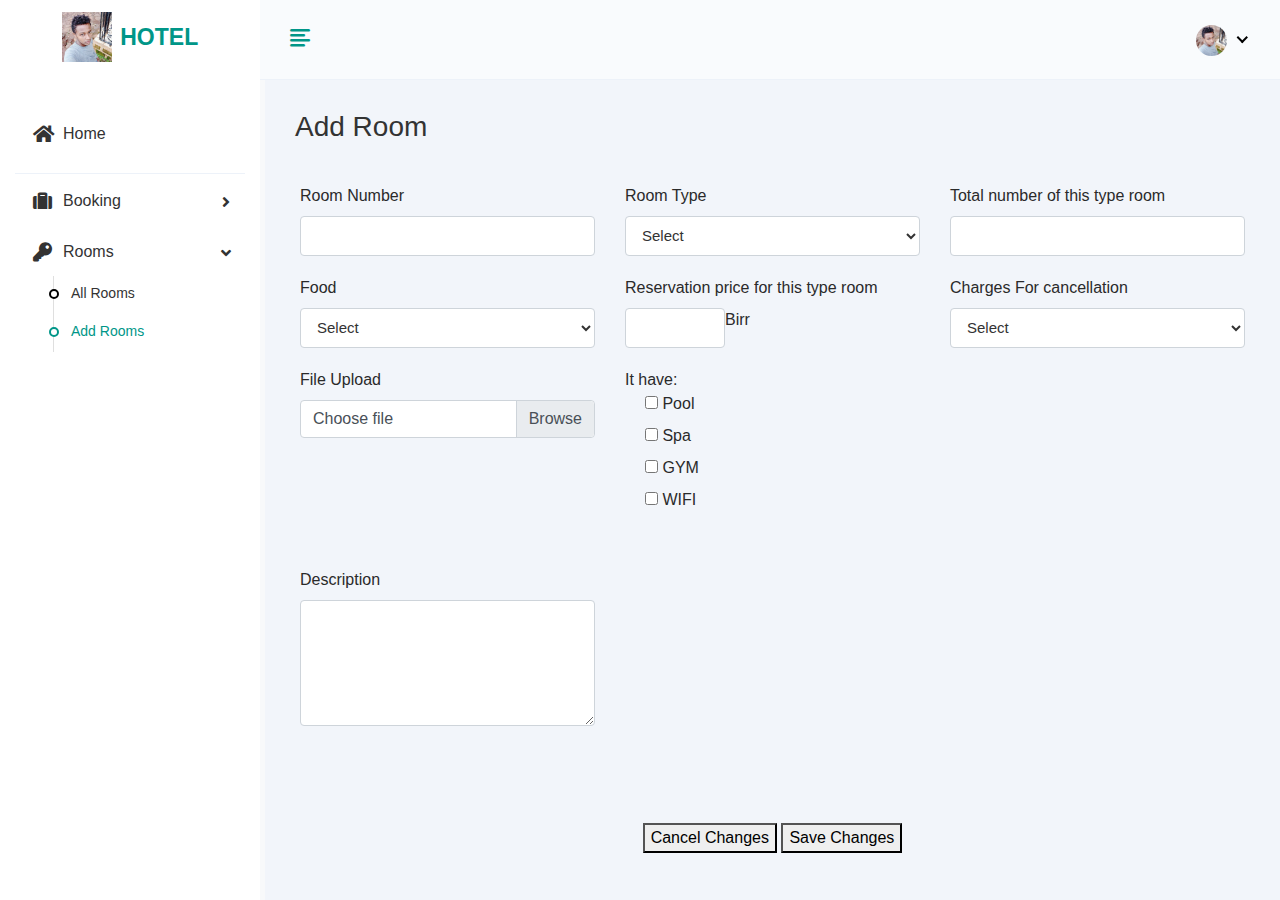
==== commit 0688ff9f: "Added show rooms and edit rooms for hotel owner" ====
--- a/hotel_discovery/hotel_owner/add-room.html
+++ b/hotel_discovery/hotel_owner/add-room.html
@@ -63,7 +63,6 @@
 									class="menu-arrow"></span></a>
 							<ul class="submenu_class" style="display: none;">
 								<li><a href="all-rooms.html">All Rooms </a></li>
-								<li><a href="edit-room.html"> Edit Rooms </a></li>
 								<li><a class="active" href="add-room.html"> Add Rooms </a></li>
 							</ul>
 						</li>
--- a/hotel_discovery/css/style.css
+++ b/hotel_discovery/css/style.css
@@ -1 +1,84 @@
-@import '../../../../../css.css';@font-face{font-family:material icons;font-style:normal;font-weight:400;src:url(../fonts/MaterialIcons-Regular.eot);src:local('Material Icons'),local('MaterialIcons-Regular'),url(../fonts/MaterialIcons-Regular.woff2) format('woff2'),url(../fonts/MaterialIcons-Regular.woff) format('woff'),url(../fonts/MaterialIcons-Regular.ttf) format('truetype')}html{height:100%}body{background-color:#f8f9fa;color:#2a2a2a;font-size:1rem;height:100%;line-height:1.5;overflow-x:hidden}h1,h2,h3,h4,h5,h6{font-family:rubik,sans-serif;margin-top:0}a:hover,a:active,a:focus{outline:none;text-decoration:none}input:-webkit-autofill,input:-webkit-autofill:hover,input:-webkit-autofill:focus{-webkit-box-shadow:0 0 0 1000px #fff inset!important}.form-control{color:#333;font-size:15px;height:40px}.form-control:focus{border-color:#6675e9;box-shadow:none;outline:0}.form-control.form-control-sm{height:calc(1.5em + .5rem + 2px)}.form-control.form-control-lg{height:calc(1.5em + 1rem + 2px)}a{color:#009ce7}input,button,a{transition:all .4s ease;-moz-transition:all .4s ease;-o-transition:all .4s ease;-ms-transition:all .4s ease;-webkit-transition:all .4s ease}input,input:focus,button,button:focus{outline:none}input[type=file]{height:auto;min-height:calc(1.5em + .75rem + 2px)}input[type=text],input[type=password]{-webkit-appearance:none;-moz-appearance:none;appearance:none}textarea.form-control{resize:vertical}.navbar-nav>li{float:left}.form-group{margin-bottom:1.25rem}.input-group .form-control{height:40px}.nav .open>a,.nav .open>a:focus,.nav .open>a:hover{background-color:rgba(0,0,0,.1);border-color:rgba(0,0,0,.1)}.material-icons{font-family:material icons;font-weight:400;font-style:normal;font-size:24px;display:inline-block;line-height:1;text-transform:none;letter-spacing:normal;word-wrap:normal;white-space:nowrap;direction:ltr;-webkit-font-smoothing:antialiased;text-rendering:optimizeLegibility;-moz-osx-font-smoothing:grayscale;font-feature-settings:'liga'}.font-weight-600{font-weight:600}.table{color:#555;max-width:100%;margin-bottom:0;width:100%;font-size:15px}.table-striped>tbody>tr:nth-of-type(2n+1){background-color:#f8f9fa}.table.no-border>tbody>tr>td,.table>tbody>tr>th,.table.no-border>tfoot>tr>td,.table.no-border>tfoot>tr>th,.table.no-border>thead>tr>td,.table.no-border>thead>tr>th{border-top:0;padding:10px 8px}.table-nowrap td,.table-nowrap th{white-space:nowrap}.table.dataTable{border-collapse:collapse!important}table.table td h2{display:inline-block;font-size:inherit;font-weight:400;margin:0;padding:0;vertical-align:middle}table.table td h2.table-avatar{align-items:center;display:inline-flex;font-size:inherit;font-weight:400;margin:0;padding:0;vertical-align:middle;white-space:nowrap}table.table td h2 a{color:#333}table.table td h2 a:hover{color:#2962ff}table.table td h2 span{color:#888;display:block;font-size:12px;margin-top:3px}.table thead{background-color:#f9fbfd;border-bottom:1px solid rgba(0,0,0,.03)}.table thead tr th{font-weight:700;border:0}.table tbody tr{border-bottom:1px solid rgba(0,0,0,.05)}.table tbody tr:last-child{border-color:transparent}.table.table-center td,.table.table-center th{vertical-align:middle}.table-hover tbody tr:hover{background-color:#f7f7f7}.table-hover tbody tr:hover td{color:#474648}.table-striped thead tr{border-color:transparent}.table-striped tbody tr{border-color:transparent}.table-striped tbody tr:nth-of-type(even){background-color:rgba(255,255,255,.3)}.table-striped tbody tr:nth-of-type(odd){background-color:rgba(235,235,235,.4)}.table-bordered{border:1px solid rgba(0,0,0,.05)!important}.table-bordered th,.table-bordered td{border-color:rgba(0,0,0,.05)}.card-table .card-body{padding:0}.card-table .card-body .table>thead>tr>th{border-top:0}.card-table .card-body .table tr td:first-child,.card-table .card-body .table tr th:first-child{padding-left:1.5rem}.card-table .card-body .table tr td:last-child,.card-table .card-body .table tr th:last-child{padding-right:1.5rem}.card-table .table td,.card-table .table th{border-top:1px solid #e2e5e8;padding:1rem .75rem;white-space:nowrap}.p-20{padding:20px!important}.p-t-0{padding-top:0!important}.m-0{margin:0!important}.m-r-5{margin-right:5px!important}.m-r-10{margin-right:10px!important}.m-l-5{margin-left:5px!important}.m-l-15{margin-left:15px!important}.m-t-5{margin-top:5px!important}.m-t-0{margin-top:0!important}.m-t-10{margin-top:10px!important}.m-t-15{margin-top:15px!important}.m-t-20{margin-top:20px!important}.m-t-30{margin-top:30px!important}.m-t-50{margin-top:50px!important}.m-b-5{margin-bottom:5px!important}.m-b-10{margin-bottom:10px!important}.m-b-15{margin-bottom:15px!important}.m-b-20{margin-bottom:20px!important}.m-b-30{margin-bottom:30px!important}.block{display:block!important}.cal-icon{position:relative;width:100%}.cal-icon:after{color:#979797;content:"\f073";display:block;font-family:"font awesome 5 free";font-weight:900;font-size:15px;margin:auto;position:absolute;right:15px;top:10px}.btn.focus,.btn:focus{box-shadow:unset}.btn-white{background-color:#fff;border:1px solid #ccc;color:#333}.btn.btn-rounded{border-radius:50px}.bg-primary,.badge-primary{background-color:#2962ff!important}a.bg-primary:focus,a.bg-primary:hover,button.bg-primary:focus,button.bg-primary:hover{background-color:#04f!important}.bg-success,.badge-success{background-color:#6376e9!important}a.bg-success:focus,a.bg-success:hover,button.bg-success:focus,button.bg-success:hover{background-color:#699834!important}.bg-info,.badge-info{background-color:#009efb!important}a.bg-info:focus,a.bg-info:hover,button.bg-info:focus,button.bg-info:hover{background-color:#028ee1!important}.bg-warning,.badge-warning{background-color:#ffbc34!important}a.bg-warning:focus,a.bg-warning:hover,button.bg-warning:focus,button.bg-warning:hover{background-color:#e9ab2e!important}.bg-danger,.badge-danger{background-color:#e84646!important}a.bg-danger:focus,a.bg-danger:hover,button.bg-danger:focus,button.bg-danger:hover{background-color:#e63333!important}.bg-white{background-color:#fff}.bg-purple,.badge-purple{background-color:#9368e9!important}.text-primary,.dropdown-menu>li>a.text-primary{color:#2962ff!important}.text-success,.dropdown-menu>li>a.text-success{color:#699834!important}.text-danger,.dropdown-menu>li>a.text-danger{color:#e84646!important}.text-info,.dropdown-menu>li>a.text-info{color:#009efb!important}.text-warning,.dropdown-menu>li>a.text-warning{color:#ffbc34!important}.text-purple,.dropdown-menu>li>a.text-purple{color:#7460ee!important}.text-muted{color:#333!important;line-height:.5;font-weight:200;font-size:.875rem}.card_widget_header{font-size:1.875rem}.btn-primary{background-color:#009688;border:1px solid #009688}.btn-primary:hover,.btn-primary:focus,.btn-primary.active,.btn-primary:active,.open>.dropdown-toggle.btn-primary{background:#009688;border-color:#009688}.btn-primary.active.focus,.btn-primary.active:focus,.btn-primary.active:hover,.btn-primary.focus:active,.btn-primary:active:focus,.btn-primary:active:hover,.open>.dropdown-toggle.btn-primary.focus,.open>.dropdown-toggle.btn-primary:focus,.open>.dropdown-toggle.btn-primary:hover{background-color:#04f;border:1px solid #04f}.btn-primary.active:not(:disabled):not(.disabled),.btn-primary:active:not(:disabled):not(.disabled),.show>.btn-primary.dropdown-toggle{background:#eccd8e;border-color:#eccd8e;color:#fff}.btn-primary.active:focus:not(:disabled):not(.disabled),.btn-primary:active:focus:not(:disabled):not(.disabled),.show>.btn-primary.dropdown-toggle:focus{box-shadow:unset}.btn-primary.disabled,.btn-primary:disabled{background-color:#2962ff;border-color:#2962ff;color:#fff}.btn-secondary.active:focus:not(:disabled):not(.disabled),.btn-secondary:active:focus:not(:disabled):not(.disabled),.show>.btn-secondary.dropdown-toggle:focus{box-shadow:unset}.btn-success{background-color:#009688;border-color:#009688}.btn-success:hover,.btn-success:focus,.btn-success.active,.btn-success:active,.open>.dropdown-toggle.btn-success{background-color:#699834;border:1px solid #699834;color:#fff}.btn-success.active.focus,.btn-success.active:focus,.btn-success.active:hover,.btn-success.focus:active,.btn-success:active:focus,.btn-success:active:hover,.open>.dropdown-toggle.btn-success.focus,.open>.dropdown-toggle.btn-success:focus,.open>.dropdown-toggle.btn-success:hover{background-color:#699834;border:1px solid #699834}.btn-success.active:not(:disabled):not(.disabled),.btn-success:active:not(:disabled):not(.disabled),.show>.btn-success.dropdown-toggle{background-color:#699834;border-color:#699834;color:#fff;background:#eccd8e;border-color:#eccd8e}.btn-success.active:focus:not(:disabled):not(.disabled),.btn-success:active:focus:not(:disabled):not(.disabled),.show>.btn-success.dropdown-toggle:focus{box-shadow:unset}.btn-success.disabled,.btn-success:disabled{background-color:#7bb13c;border-color:#7bb13c;color:#fff}.btn-info{background:#009688;border-color:#009688}.btn-info:hover,.btn-info:focus,.btn-info.active,.btn-info:active,.open>.dropdown-toggle.btn-info{background-color:#028ee1;border:1px solid #028ee1}.btn-info.active.focus,.btn-info.active:focus,.btn-info.active:hover,.btn-info.focus:active,.btn-info:active:focus,.btn-info:active:hover,.open>.dropdown-toggle.btn-info.focus,.open>.dropdown-toggle.btn-info:focus,.open>.dropdown-toggle.btn-info:hover{background-color:#028ee1;border:1px solid #028ee1}.btn-info.active:not(:disabled):not(.disabled),.btn-info:active:not(:disabled):not(.disabled),.show>.btn-info.dropdown-toggle{background-color:#028ee1;border-color:#028ee1;color:#fff}.btn-info.active:focus:not(:disabled):not(.disabled),.btn-info:active:focus:not(:disabled):not(.disabled),.show>.btn-info.dropdown-toggle:focus{box-shadow:unset}.btn-info.disabled,.btn-info:disabled{background-color:#009efb;border-color:#009efb;color:#fff}.btn-warning{background-color:#ffbc34;border:1px solid #ffbc34}.btn-warning:hover,.btn-warning:focus,.btn-warning.active,.btn-warning:active,.open>.dropdown-toggle.btn-warning{background-color:#e9ab2e;border:1px solid #e9ab2e}.btn-warning.active.focus,.btn-warning.active:focus,.btn-warning.active:hover,.btn-warning.focus:active,.btn-warning:active:focus,.btn-warning:active:hover,.open>.dropdown-toggle.btn-warning.focus,.open>.dropdown-toggle.btn-warning:focus,.open>.dropdown-toggle.btn-warning:hover{background-color:#e9ab2e;border:1px solid #e9ab2e}.btn-warning.active:not(:disabled):not(.disabled),.btn-warning:active:not(:disabled):not(.disabled),.show>.btn-danger.dropdown-toggle{background-color:#e9ab2e;border-color:#e9ab2e;color:#fff}.btn-warning.active:focus:not(:disabled):not(.disabled),.btn-warning:active:focus:not(:disabled):not(.disabled),.show>.btn-warning.dropdown-toggle:focus{box-shadow:unset}.btn-warning.disabled,.btn-warning:disabled{background-color:#ffbc34;border-color:#ffbc34;color:#fff}.btn-danger{background-color:#e84646;border:1px solid #e84646}.btn-danger:hover,.btn-danger:focus,.btn-danger.active,.btn-danger:active,.open>.dropdown-toggle.btn-danger{background-color:#e63333;border:1px solid #e63333}.btn-danger.active.focus,.btn-danger.active:focus,.btn-danger.active:hover,.btn-danger.focus:active,.btn-danger:active:focus,.btn-danger:active:hover,.open>.dropdown-toggle.btn-danger.focus,.open>.dropdown-toggle.btn-danger:focus,.open>.dropdown-toggle.btn-danger:hover{background-color:#e63333;border:1px solid #e63333}.btn-danger.active:not(:disabled):not(.disabled),.btn-danger:active:not(:disabled):not(.disabled),.show>.btn-danger.dropdown-toggle{background-color:#e63333;border-color:#e63333;color:#fff}.btn-danger.active:focus:not(:disabled):not(.disabled),.btn-danger:active:focus:not(:disabled):not(.disabled),.show>.btn-danger.dropdown-toggle:focus{box-shadow:unset}.btn-danger.disabled,.btn-danger:disabled{background-color:#f62d51;border-color:#f62d51;color:#fff}.btn-light.active:focus:not(:disabled):not(.disabled),.btn-light:active:focus:not(:disabled):not(.disabled),.show>.btn-light.dropdown-toggle:focus{box-shadow:unset}.btn-dark.active:focus:not(:disabled):not(.disabled),.btn-dark:active:focus:not(:disabled):not(.disabled),.show>.btn-dark.dropdown-toggle:focus{box-shadow:unset}.btn-outline-primary{color:#2962ff;border-color:#2962ff}.btn-outline-primary:hover{background-color:#2962ff;border-color:#2962ff}.btn-outline-primary:focus,.btn-outline-primary.focus{box-shadow:none}.btn-outline-primary.disabled,.btn-outline-primary:disabled{color:#2962ff;background-color:transparent}.btn-outline-primary:not(:disabled):not(.disabled):active,.btn-outline-primary:not(:disabled):not(.disabled).active,.show>.btn-outline-primary.dropdown-toggle{background-color:#2962ff;border-color:#2962ff}.btn-outline-primary:not(:disabled):not(.disabled):active:focus,.btn-outline-primary:not(:disabled):not(.disabled).active:focus,.show>.btn-outline-primary.dropdown-toggle:focus{box-shadow:none}.btn-outline-success{color:#7bb13c;border-color:#7bb13c}.btn-outline-success:hover{background-color:#7bb13c;border-color:#7bb13c}.btn-outline-success:focus,.btn-outline-success.focus{box-shadow:none}.btn-outline-success.disabled,.btn-outline-success:disabled{color:#7bb13c;background-color:transparent}.btn-outline-success:not(:disabled):not(.disabled):active,.btn-outline-success:not(:disabled):not(.disabled).active,.show>.btn-outline-success.dropdown-toggle{background-color:#7bb13c;border-color:#7bb13c}.btn-outline-success:not(:disabled):not(.disabled):active:focus,.btn-outline-success:not(:disabled):not(.disabled).active:focus,.show>.btn-outline-success.dropdown-toggle:focus{box-shadow:none}.btn-outline-info{color:#009efb;border-color:#009efb}.btn-outline-info:hover{color:#fff;background-color:#009efb;border-color:#009efb}.btn-outline-info:focus,.btn-outline-info.focus{box-shadow:none}.btn-outline-info.disabled,.btn-outline-info:disabled{background-color:transparent;color:#009efb}.btn-outline-info:not(:disabled):not(.disabled):active,.btn-outline-info:not(:disabled):not(.disabled).active,.show>.btn-outline-info.dropdown-toggle{background-color:#009efb;border-color:#009efb}.btn-outline-info:not(:disabled):not(.disabled):active:focus,.btn-outline-info:not(:disabled):not(.disabled).active:focus,.show>.btn-outline-info.dropdown-toggle:focus{box-shadow:none}.btn-outline-warning{color:#ffbc34;border-color:#ffbc34}.btn-outline-warning:hover{color:#212529;background-color:#ffbc34;border-color:#ffbc34}.btn-outline-warning:focus,.btn-outline-warning.focus{box-shadow:none}.btn-outline-warning.disabled,.btn-outline-warning:disabled{background-color:transparent;color:#ffbc34}.btn-outline-warning:not(:disabled):not(.disabled):active,.btn-outline-warning:not(:disabled):not(.disabled).active,.show>.btn-outline-warning.dropdown-toggle{color:#212529;background-color:#ffbc34;border-color:#ffbc34}.btn-outline-warning:not(:disabled):not(.disabled):active:focus,.btn-outline-warning:not(:disabled):not(.disabled).active:focus,.show>.btn-outline-warning.dropdown-toggle:focus{box-shadow:none}.btn-outline-danger{color:#e84646;border-color:#e84646}.btn-outline-danger:hover{color:#fff;background-color:#e84646;border-color:#e84646}.btn-outline-danger:focus,.btn-outline-danger.focus{box-shadow:none}.btn-outline-danger.disabled,.btn-outline-danger:disabled{background-color:transparent;color:#e84646}.btn-outline-danger:not(:disabled):not(.disabled):active,.btn-outline-danger:not(:disabled):not(.disabled).active,.show>.btn-outline-danger.dropdown-toggle{background-color:#e84646;border-color:#e84646}.btn-outline-danger:not(:disabled):not(.disabled):active:focus,.btn-outline-danger:not(:disabled):not(.disabled).active:focus,.show>.btn-outline-danger.dropdown-toggle:focus{box-shadow:none}.btn-outline-light{color:#ababab;border-color:#e6e6e6}.btn-outline-light.disabled,.btn-outline-light:disabled{color:#ababab}.pagination>.active>a,.pagination>.active>a:focus,.pagination>.active>a:hover,.pagination>.active>span,.pagination>.active>span:focus,.pagination>.active>span:hover{background-color:#2962ff;border-color:#2962ff}.pagination>li>a,.pagination>li>span{color:#2962ff}.page-link:hover{color:#2962ff}.page-link:focus{box-shadow:unset}.page-item.active .page-link{background-color:#009688;border-color:#009688}.dropdown-menu{border:1px solid rgba(0,0,0,.1);border-radius:3px;transform-origin:left top 0;box-shadow:inherit;background-color:#fff}.dropdown-item.active,.dropdown-item:active{background-color:#2962ff}.navbar-nav .open .dropdown-menu{border:0;box-shadow:0 0 10px rgba(0,0,0,.1);background-color:#fff}.dropdown-menu{font-size:14px}.card{border:0;border-radius:0;margin-bottom:1.875rem}.first_widget{padding:14px}.card.board1.fill{-webkit-text-fill-color:#009688}.card-body{padding:1.5rem}.card-header{border-bottom:1px solid #e6e6e6;padding:1rem 1.5rem}.card-footer{background-color:#fff;border-top:1px solid #e6e6e6;padding:1rem 1.5rem}.card .card-header{background-color:#fff;border-bottom:1px solid #eaeaea}.card .card-header .card-title{margin-bottom:0;font-size:18px}.modal-footer.text-left{text-align:left}.modal-footer.text-center{text-align:center}.btn-light{border-color:#009688;color:#fff;background-color:#009688}.bootstrap-datetimepicker-widget table td.active,.bootstrap-datetimepicker-widget table td.active:hover{background-color:#2962ff;text-shadow:unset}.bootstrap-datetimepicker-widget table td.today:before{border-bottom-color:#2962ff}.bg-info-light{background-color:rgba(2,182,179,.12)!important;color:#1db9aa!important}.bg-primary-light{background-color:rgba(17,148,247,.12)!important;color:#2196f3!important}.bg-danger-light{background-color:rgba(242,17,54,.12)!important;color:#e63c3c!important}.bg-warning-light{background-color:rgba(255,152,0,.12)!important;color:#f39c12!important}.bg-success-light{background-color:rgba(15,183,107,.12)!important;color:#26af48!important}.bg-purple-light{background-color:rgba(197,128,255,.12)!important;color:#c580ff!important}.bg-default-light{background-color:rgba(40,52,71,.12)!important;color:#283447!important}.select2-container .select2-selection--single{border:1px solid #ddd;height:40px}.select2-container--default .select2-selection--single .select2-selection__arrow{height:38px;right:7px}.select2-container--default .select2-selection--single .select2-selection__arrow b{border-color:#ddd transparent transparent;border-style:solid;border-width:6px 6px 0;height:0;left:50%;margin-left:-10px;margin-top:-2px;position:absolute;top:50%;width:0}.select2-container--default.select2-container--open .select2-selection--single .select2-selection__arrow b{border-color:transparent transparent #ddd;border-width:0 6px 6px}.select2-container .select2-selection--single .select2-selection__rendered{padding-right:30px;padding-left:15px}.select2-container--default .select2-selection--single .select2-selection__rendered{color:#333;font-size:15px;font-weight:400;line-height:38px}.select2-container--default .select2-results__option--highlighted[aria-selected]{background-color:#2962ff}.select2-container--default .select2-selection--multiple{border:1px solid #ddd;min-height:40px}.nav-tabs{border-bottom:1px solid #e6e6e6}.card-header-tabs{border-bottom:0}.nav-tabs>li>a{margin-right:0;color:#888;border-radius:0}.nav-tabs>li>a:hover,.nav-tabs>li>a:focus{border-color:transparent;color:#333}.nav-tabs.nav-tabs-solid>li>a{color:#333}.nav-tabs.nav-tabs-solid>.active>a,.nav-tabs.nav-tabs-solid>.active>a:hover,.nav-tabs.nav-tabs-solid>.active>a:focus{background-color:#2962ff;border-color:#2962ff;color:#fff}.tab-content{padding-top:20px}.nav-tabs .nav-link{border-radius:0}.nav-tabs .nav-link:focus,.nav-tabs .nav-link:hover{background-color:#eee;border-color:transparent;color:#333}.nav-tabs.nav-justified>li>a{border-radius:0;margin-bottom:0}.nav-tabs.nav-justified>li>a:hover,.nav-tabs.nav-justified>li>a:focus{border-bottom-color:#ddd}.nav-tabs.nav-justified.nav-tabs-solid>li>a{border-color:transparent}.nav-tabs.nav-tabs-solid>li>a{color:#333}.nav-tabs.nav-tabs-solid>li>a.active,.nav-tabs.nav-tabs-solid>li>a.active:hover,.nav-tabs.nav-tabs-solid>li>a.active:focus{background-color:#009688;border-color:#009688;color:#fff}.nav-tabs.nav-tabs-solid.nav-tabs-rounded{border-radius:50px}.nav-tabs.nav-tabs-solid.nav-tabs-rounded>li>a{border-radius:50px}.nav-tabs.nav-tabs-solid.nav-tabs-rounded>li>a.active,.nav-tabs.nav-tabs-solid.nav-tabs-rounded>li>a.active:hover,.nav-tabs.nav-tabs-solid.nav-tabs-rounded>li>a.active:focus{border-radius:50px}.nav-tabs-justified>li>a{border-radius:0;margin-bottom:0}.nav-tabs-justified>li>a:hover,.nav-tabs-justified>li>a:focus{border-bottom-color:#ddd}.nav-tabs-justified.nav-tabs-solid>li>a{border-color:transparent}.nav-tabs.nav-justified.nav-tabs-top{border-bottom:1px solid #ddd}.nav-tabs.nav-justified.nav-tabs-top>li>a,.nav-tabs.nav-justified.nav-tabs-top>li>a:hover,.nav-tabs.nav-justified.nav-tabs-top>li>a:focus{border-width:2px 0 0}.nav-tabs.nav-tabs-top>li{margin-bottom:0}.nav-tabs.nav-tabs-top>li>a,.nav-tabs.nav-tabs-top>li>a:hover,.nav-tabs.nav-tabs-top>li>a:focus{border-width:2px 0 0}.nav-tabs.nav-tabs-top>li.open>a,.nav-tabs.nav-tabs-top>li>a:hover,.nav-tabs.nav-tabs-top>li>a:focus{border-top-color:#ddd}.nav-tabs.nav-tabs-top>li+li>a{margin-left:1px}.nav-tabs.nav-tabs-top>li>a.active,.nav-tabs.nav-tabs-top>li>a.active:hover,.nav-tabs.nav-tabs-top>li>a.active:focus{border-top-color:#2962ff}.nav-tabs.nav-tabs-bottom>li{margin-bottom:-1px}.nav-tabs.nav-tabs-bottom>li>a.active,.nav-tabs.nav-tabs-bottom>li>a.active:hover,.nav-tabs.nav-tabs-bottom>li>a.active:focus{border-bottom-width:2px;border-color:transparent;border-bottom-color:#2962ff;background-color:transparent;transition:none 0s ease 0s;-moz-transition:none 0s ease 0s;-o-transition:none 0s ease 0s;-ms-transition:none 0s ease 0s;-webkit-transition:none 0s ease 0s}.nav-tabs.nav-tabs-solid{background-color:#fafafa;border:0}.nav-tabs.nav-tabs-solid>li{margin-bottom:0}.nav-tabs.nav-tabs-solid>li>a{border-color:transparent}.nav-tabs.nav-tabs-solid>li>a:hover,.nav-tabs.nav-tabs-solid>li>a:focus{background-color:#f5f5f5}.nav-tabs.nav-tabs-solid>.open:not(.active)>a{background-color:#f5f5f5;border-color:transparent}.nav-tabs-justified.nav-tabs-top{border-bottom:1px solid #ddd}.nav-tabs-justified.nav-tabs-top>li>a,.nav-tabs-justified.nav-tabs-top>li>a:hover,.nav-tabs-justified.nav-tabs-top>li>a:focus{border-width:2px 0 0}.section-header{margin-bottom:1.875rem}.section-header .section-title{color:#333}.line{background-color:#2962ff;height:2px;margin:0;width:60px}.comp-buttons .btn{margin-bottom:5px}.pagination-box .pagination{margin-top:0}.comp-dropdowns .btn-group{margin-bottom:5px}.progress-example .progress{margin-bottom:1.5rem}.progress-xs{height:4px}.progress-sm{height:15px}.progress.progress-sm{height:6px}.progress.progress-md{height:8px}.progress.progress-lg{height:18px}.row.row-sm{margin-left:-3px;margin-right:-3px}.row.row-sm>div{padding-left:3px;padding-right:3px}.avatar{position:relative;display:inline-block;width:3rem;height:3rem}.avatar>img{width:100%;height:100%;-o-object-fit:cover;object-fit:cover}.avatar-title{width:100%;height:100%;background-color:#2962ff;color:#fff;display:flex;align-items:center;justify-content:center}.avatar-away:before,.avatar-offline:before,.avatar-online:before{position:absolute;right:0;bottom:0;width:25%;height:25%;border-radius:50%;content:'';border:2px solid #fff}.avatar-online:before{background-color:#7bb13c}.avatar-offline:before{background-color:#e84646}.avatar-away:before{background-color:#ffbc34}.avatar .border{border-width:3px!important}.avatar .rounded{border-radius:6px!important}.avatar .avatar-title{font-size:18px}.avatar-xs{width:1.65rem;height:1.65rem}.avatar-xs .border{border-width:2px!important}.avatar-xs .rounded{border-radius:4px!important}.avatar-xs .avatar-title{font-size:12px}.avatar-xs.avatar-away:before,.avatar-xs.avatar-offline:before,.avatar-xs.avatar-online:before{border-width:1px}.avatar-sm{width:2.5rem;height:2.5rem}.avatar-sm .border{border-width:3px!important}.avatar-sm .rounded{border-radius:4px!important}.avatar-sm .avatar-title{font-size:15px}.avatar-sm.avatar-away:before,.avatar-sm.avatar-offline:before,.avatar-sm.avatar-online:before{border-width:2px}.avatar-lg{width:3.75rem;height:3.75rem}.avatar-lg .border{border-width:3px!important}.avatar-lg .rounded{border-radius:8px!important}.avatar-lg .avatar-title{font-size:24px}.avatar-lg.avatar-away:before,.avatar-lg.avatar-offline:before,.avatar-lg.avatar-online:before{border-width:3px}.avatar-xl{width:5rem;height:5rem}.avatar-xl .border{border-width:4px!important}.avatar-xl .rounded{border-radius:8px!important}.avatar-xl .avatar-title{font-size:28px}.avatar-xl.avatar-away:before,.avatar-xl.avatar-offline:before,.avatar-xl.avatar-online:before{border-width:4px}.avatar-xxl{width:5.125rem;height:5.125rem}.avatar-xxl .border{border-width:6px!important}.avatar-xxl .rounded{border-radius:8px!important}.avatar-xxl .avatar-title{font-size:30px}.avatar-xxl.avatar-away:before,.avatar-xxl.avatar-offline:before,.avatar-xxl.avatar-online:before{border-width:4px}.avatar-group{display:inline-flex}.avatar-group .avatar+.avatar{margin-left:-.75rem}.avatar-group .avatar-xs+.avatar-xs{margin-left:-.40625rem}.avatar-group .avatar-sm+.avatar-sm{margin-left:-.625rem}.avatar-group .avatar-lg+.avatar-lg{margin-left:-1rem}.avatar-group .avatar-xl+.avatar-xl{margin-left:-1.28125rem}.avatar-group .avatar:hover{z-index:1}.roles_class{margin-top:10px}.roles-menu{margin-top:20px}.roles-menu>ul{background-color:#fff;border:1px solid #eaeaea;border-radius:4px;list-style:none;margin:0;padding:0}.roles-menu>ul>li>a{border-left:3px solid transparent;color:#333;display:block;padding:10px 15px;position:relative}.roles-menu>ul>li.active>a{border-color:#009688;color:#009688}.header{left:0;position:fixed;right:0;top:0;z-index:1001;height:80px;background-color:#f9fbfd;padding:0 10px 0 0;border-bottom:1px solid #edf2f9}.header .header-left{float:left;height:80px;padding:0 20px;position:relative;text-align:center;width:260px;background-color:#fff}.header .header-left .logo{display:inline-block;line-height:75px}.header .header-left .logo img{max-height:50px;width:auto;margin-top:-8px}.header-left .logo.logo-small{display:none}.header .dropdown-menu>li>a{position:relative}.header .dropdown-toggle:after{display:none}.header .has-arrow .dropdown-toggle:after{border-top:0;border-left:0;border-bottom:2px solid #000;border-right:2px solid #000;content:'';height:8px;display:inline-block;pointer-events:none;-webkit-transform-origin:66% 66%;-ms-transform-origin:66% 66%;transform-origin:66% 66%;-webkit-transform:rotate(45deg);-ms-transform:rotate(45deg);transform:rotate(45deg);-webkit-transition:all .15s ease-in-out;transition:all .15s ease-in-out;width:8px;vertical-align:2px}.header .has-arrow .dropdown-toggle[aria-expanded=true]:after{-webkit-transform:rotate(-135deg);-ms-transform:rotate(-135deg);transform:rotate(-135deg)}.user-menu{float:right;margin:10px;position:relative;z-index:99}.user-menu.nav>li>a{color:#000;font-size:14px;line-height:58px;padding:0 15px;height:60px}.user-menu.nav>li>a:hover,.user-menu.nav>li>a:focus{}.user-menu.nav>li>a:hover i,.user-menu.nav>li>a:focus i{color:#000}.user-img{display:inline-block;margin-right:3px;position:relative}.user-menu.nav>li>a.mobile_btn{border:0;position:relative;padding:0;margin:0;cursor:pointer}.breadcrumb-item.active{color:#333}.user-menu .dropdown-menu{min-width:200px;padding:0}.user-menu .dropdown-menu .dropdown-item{padding:7px 15px}.user-menu .dropdown-menu .dropdown-item{display:flex;align-items:center;border-top:1px solid #e3e3e3;padding:10px 15px}.user-menu .dropdown-menu .dropdown-item:hover{color:#009688}.header .dropdown-menu>li>a:focus,.header .dropdown-menu>li>a:hover{background-color:#009688;color:#fff}.header .dropdown-menu>li>a:focus i,.header .dropdown-menu>li>a:hover i{color:#fff}.header .dropdown-menu>li>a{padding:10px 18px}.header .dropdown-menu>li>a i{color:#009688;margin-right:10px;text-align:center;width:18px}.header .user-menu .dropdown-menu>li>a i{color:#009688;font-size:16px;margin-right:10px;min-width:18px;text-align:center}.header .user-menu .dropdown-menu>li>a:focus i,.header .user-menu .dropdown-menu>li>a:hover i{color:#fff}.mobile_btn{display:none;float:left}.slide-nav .sidebar{margin-left:0}.app-dropdown .dropdown-menu{padding:0;width:300px}.app-dropdown-menu .app-list{padding:15px}.app-dropdown-menu .app-item{border:1px solid transparent;border-radius:3px;color:#737373;display:block;padding:10px 0;text-align:center}.app-dropdown-menu .app-item i{font-size:20px;height:24px}.app-dropdown-menu .app-item span{display:block;overflow:hidden;text-overflow:ellipsis;white-space:nowrap}.app-dropdown-menu .app-item:hover,.app-dropdown-menu .app-item:focus,.app-dropdown-menu .app-item:active,.app-dropdown-menu .app-item.active{background-color:#f9f9f9;border-color:#e3e3e3}.app-list>div+div{margin-top:5px}.app-list>.row{margin-left:-5px;margin-right:-5px}.app-list>.row>.col{padding-left:5px;padding-right:5px}.user-header{background-color:#f9f9f9;display:flex;padding:10px 15px}.user-header .user-text{margin-left:10px}.user-header .user-text h6{margin-bottom:2px}.menu-title{color:#a3a3a3;display:block;font-size:14px;margin-bottom:5px;padding:0 25px}.sidebar-overlay{background-color:rgba(0,0,0,.6);display:none;height:100%;left:0;position:fixed;top:60px;width:100%;z-index:1000}.sidebar-overlay.opened{display:block}html.menu-opened{overflow:hidden}html.menu-opened body{overflow:hidden}.top-nav-search{float:right;margin-left:15px;margin-top:10px}.top-nav-search form{margin-top:10px;position:relative;width:230px}.top-nav-search .form-control{background-color:#009688;border-color:#009688;border-radius:50px;color:#fff;height:40px;padding:10px 50px 10px 15px}.top-nav-search .btn{background-color:transparent;border-color:transparent;color:#fff;min-height:40px;padding:7px 15px;position:absolute;right:0;top:0}.top-nav-search .form-control::-webkit-input-placeholder{color:#fff}.top-nav-search .form-control::-moz-placeholder{color:#fff}.top-nav-search .form-control:-ms-input-placeholder{color:#fff}.top-nav-search .form-control::-ms-input-placeholder{color:#fff}.top-nav-search .form-control::placeholder{color:#fff}.top-nav-search.active form{display:block;left:0;position:absolute}.sidebar{background-color:#fff;bottom:0;left:0;margin-top:0;position:fixed;top:80px;transition:all .2s ease-in-out 0s;width:260px;z-index:1001}.sidebar.opened{-webkit-transition:all .4s ease;-moz-transition:all .4s ease;transition:all .4s ease}.sidebar-inner{height:100%;min-height:100%;transition:all .2s ease-in-out 0s}.sidebar-menu{padding:30px 0 0 15px}.list-divider{border-bottom:1px solid #edf2f9;height:13px}.submenu_class{border-left:1px solid #dfdfdf;position:relative;margin-left:38px}.sidebar-menu ul{font-size:15px;list-style-type:none;padding:0;position:relative;margin-right:15px}.sidebar-menu li a{color:#333;display:block;font-size:16px;height:auto;padding:0 20px}.sidebar-menu li a:hover{color:#009688}.sidebar-menu>ul>li>a:hover{color:#fff!important;background-color:#01776c}.sidebar-menu>ul>li.active>a:hover{border-color:#01776c;color:#fff}.sidebar-menu li.active a{border-radius:8px;color:#fff!important;box-shadow:0 7px 12px 0 rgba(95,118,232,.21);opacity:1;background:#009688}.menu-title{color:#000;display:flex;font-size:14px;opacity:1;padding:5px 15px;white-space:nowrap;font-weight:600}.menu-title>i{float:right;line-height:40px}.sidebar-menu li.menu-title a{color:#ff9b44;display:inline-block;margin-left:auto;padding:0}.sidebar-menu li.menu-title a.btn{color:#fff;display:block;float:none;font-size:15px;margin-bottom:15px;padding:10px 15px}.sidebar-menu ul ul a{font-size:14px;position:relative}.sidebar-menu ul ul a.active{color:#009688;text-decoration:none}.sidebar-menu ul ul a:before{content:"";position:absolute;left:-5px;top:13px;background-color:#fff;width:10px;height:10px;display:inline-block;border:2px solid #000;border-radius:50px}.sidebar-menu ul ul a.active:before{border-color:#009688}.mobile_btn{display:none;float:left}.sidebar .sidebar-menu>ul>li>a span{transition:all .2s ease-in-out 0s;display:inline-block;margin-left:10px;white-space:nowrap}.sidebar .sidebar-menu>ul>li>a span.chat-user{margin-left:0;overflow:hidden;text-overflow:ellipsis}.sidebar .sidebar-menu>ul>li>a span.badge{margin-left:auto}.sidebar-menu ul ul a{display:block;font-size:14px;padding:7px 0 10px 17px;position:relative}.sidebar-menu ul ul{display:none}.sidebar-menu ul ul ul a{padding-left:25px}.sidebar-menu ul ul ul ul a{padding-left:85px}.sidebar-menu>ul>li{margin-bottom:3px;position:relative}.sidebar-menu>ul>li:last-child{margin-bottom:0}.sidebar-menu .menu-arrow{-webkit-transition:-webkit-transform .15s;-o-transition:-o-transform .15s;transition:transform .15s;position:absolute;right:15px;display:inline-block;font-family:'font awesome 5 free';font-weight:600;text-rendering:auto;line-height:40px;font-size:16px;-webkit-font-smoothing:antialiased;-moz-osx-font-smoothing:grayscale;-webkit-transform:translate(0,0);-ms-transform:translate(0,0);-o-transform:translate(0,0);transform:translate(0,0);line-height:18px;top:16px}.sidebar-menu .menu-arrow:before{content:"\f105"}.sidebar-menu li a.subdrop .menu-arrow{-ms-transform:rotate(90deg);-webkit-transform:rotate(90deg);-o-transform:rotate(90deg);transform:rotate(90deg)}.sidebar-menu ul ul a .menu-arrow{top:10px}.sidebar-menu>ul>li>a{align-items:center;border-radius:8px;display:flex;justify-content:flex-start;padding:12px 18px;position:relative;transition:all .2s ease-in-out 0s}.sidebar-menu ul li a i{display:inline-block;font-size:19px;line-height:24px;text-align:left;vertical-align:middle;width:20px;transition:all .2s ease-in-out 0s}.sidebar-menu ul li.menu-title a i{font-size:16px!important;margin-right:0;text-align:right;width:auto}.sidebar-menu li a>.badge{color:#fff}.main-wrapper{width:100%;height:100vh;min-height:100vh}.page-wrapper{margin-left:265px;padding-top:32px;position:relative;transition:all .4s ease;background-color:#f2f5fa}.page-wrapper>.content{padding:1.875rem 1.875rem 0}.page-header{margin-bottom:1.875rem}.page-header .breadcrumb{background-color:transparent;color:#6c757d;font-size:1rem;font-weight:500;margin-bottom:0;padding:0}.page-header .breadcrumb a{color:#333}.page-title{color:#333;margin-bottom:5px;font-size:28px}.author-widget{margin-bottom:30px;background-color:#fff;padding:20px;border:1px solid #e7e7e7}.login-body{display:table;height:100vh;min-height:100vh}.login-wrapper{width:100%;height:100%;display:table-cell;vertical-align:middle}.login_class{margin-top:40px}.login-wrapper .loginbox{background-color:#fff;border-radius:6px;box-shadow:0 0 10px rgba(0,0,0,.1);display:flex;margin:1.875rem auto;max-width:800px;min-height:500px;width:100%}.login_pswd{max-width:385px!important;max-height:460px!important}.delete_class{font-size:16px;font-weight:700;margin:15px 0 0}.booking_card{padding:1.75rem!important}.title_menu{font-weight:700;font-size:18px}.inform_css{box-shadow:0 .5em 1em -.125em rgba(10,10,10,.1),0 0 0 1px rgba(10,10,10,.02);background-color:#fff;padding:10px}.ellipse_color{color:#009688}.login-wrapper .loginbox .login-left{align-items:center;background:#009688;background:-moz-linear-gradient(-45deg,rgba(0,150,136,1) 0%,rgba(6,198,180,1) 52%,rgba(0,150,136,1) 100%,rgba(6,198,180,1) 100%);background:-webkit-linear-gradient(-45deg,rgba(0,150,136,1) 0%,rgba(6,198,180,1) 52%,rgba(0,150,136,1) 100%,rgba(6,198,180,1) 100%);background:linear-gradient(135deg,rgba(0,150,136,1) 0%,rgba(6,198,180,1) 52%,rgba(0,150,136,1) 100%,rgba(6,198,180,1) 100%);border-radius:6px 0 0 6px;flex-direction:column;justify-content:center;padding:80px;width:400px;display:flex}.login-wrapper .loginbox .login-right{align-items:center;display:flex;justify-content:center;padding:40px;width:400px}.login-wrapper .loginbox .login-right .login-right-wrap{max-width:100%;flex:0 0 100%}.login-wrapper .loginbox .login-right h1{font-size:26px;font-weight:500;margin-bottom:5px;text-align:center}.account-subtitle{color:#4c4c4c;font-size:15px;margin-bottom:1.875rem;text-align:center}.login-wrapper .loginbox .login-right .forgotpass a{color:#a0a0a0}.login-wrapper .loginbox .login-right .forgotpass a:hover{color:#333;text-decoration:underline}.login-wrapper .loginbox .login-right .dont-have{color:#a0a0a0;margin-top:1.875rem}.login-wrapper .loginbox .login-right .dont-have a{color:#333}.login-wrapper .loginbox .login-right .dont-have a:hover{text-decoration:underline}.social-login{text-align:center}.social-login>span{color:#a0a0a0;margin-right:8px}.social-login>a{background-color:#ccc;border-radius:4px;color:#fff;display:inline-block;font-size:18px;height:32px;line-height:32px;margin-right:6px;text-align:center;width:32px}.social-login>a:last-child{margin-right:0}.social-login>a.facebook{background-color:#4b75bd}.social-login>a.google{background-color:#fe5240}.login-or{color:#a0a0a0;margin-bottom:20px;margin-top:20px;padding-bottom:10px;padding-top:10px;position:relative}.or-line{background-color:#e5e5e5;height:1px;margin-bottom:0;margin-top:0;display:block}.span-or{background-color:#fff;display:block;left:50%;margin-left:-20px;position:absolute;text-align:center;text-transform:uppercase;top:0;width:42px}.logoclass{color:#009688;font-size:23px;font-weight:600;margin-left:4px}.lock-user{margin-bottom:20px;text-align:center}.lock-user img{margin-bottom:15px;width:100px}.notifications{padding:0}.notifications .notification-time{font-size:12px;line-height:1.35;color:#bdbdbd}.notifications .media{margin-top:0;border-bottom:1px solid #f5f5f5}.notifications .media:last-child{border-bottom:none}.notifications .media a{display:block;padding:10px 15px;border-radius:2px}.notifications .media a:hover{background-color:#fafafa}.notifications .media>.avatar{margin-right:10px}.notifications .media-list .media-left{padding-right:8px}.topnav-dropdown-header{border-bottom:1px solid #eee;text-align:center}.topnav-dropdown-header,.topnav-dropdown-footer{font-size:14px;height:40px;line-height:40px;padding-left:15px;padding-right:15px}.topnav-dropdown-footer{border-top:1px solid #eee}.topnav-dropdown-footer a{display:block;text-align:center;color:#333}.user-menu.nav>li>a .badge{background-color:#009688;display:block;font-size:10px;font-weight:700;min-height:15px;min-width:15px;position:absolute;right:3px;top:6px;color:#fff}.user-menu.nav>li>a>i{font-size:1.5rem;line-height:60px}.noti-details{color:#989c9e;margin-bottom:0}.noti-title{color:#333}.notifications .noti-content{height:290px;width:350px;overflow-y:auto;position:relative}.notification-list{list-style:none;padding:0;margin:0}.notifications ul.notification-list>li{margin-top:0;border-bottom:1px solid #f5f5f5}.notifications ul.notification-list>li:last-child{border-bottom:none}.notifications ul.notification-list>li a{display:block;padding:10px 15px;border-radius:2px}.notifications ul.notification-list>li a:hover{background-color:#fafafa}.notifications ul.notification-list>li .list-item{border:0;padding:0;position:relative}.topnav-dropdown-header .notification-title{color:#333;display:block;float:left;font-size:14px}.topnav-dropdown-header .clear-noti{color:#f83f37;float:right;font-size:12px;text-transform:uppercase}.noti-time{margin:0}.user-menu.nav>li>a>i.fe.fe-bell{-webkit-animation-duration:1.5s;animation-duration:1.5s;-webkit-animation-fill-mode:both;animation-fill-mode:both;-webkit-animation-iteration-count:infinite;animation-iteration-count:infinite;-webkit-animation-name:tada;animation-name:tada}@-webkit-keyframes tada{0%{-webkit-transform:scale3d(1,1,1);transform:scale3d(1,1,1)}10%,20%{-webkit-transform:scale3d(.9,.9,.9) rotate3d(0,0,1,-3deg);transform:scale3d(.9,.9,.9) rotate3d(0,0,1,-3deg)}30%,50%,70%,90%{-webkit-transform:scale3d(1.1,1.1,1.1) rotate3d(0,0,1,3deg);transform:scale3d(1.1,1.1,1.1) rotate3d(0,0,1,3deg)}40%,60%,80%{-webkit-transform:scale3d(1.1,1.1,1.1) rotate3d(0,0,1,-3deg);transform:scale3d(1.1,1.1,1.1) rotate3d(0,0,1,-3deg)}100%{-webkit-transform:scale3d(1,1,1);transform:scale3d(1,1,1)}}@keyframes tada{0%{-webkit-transform:scale3d(1,1,1);-ms-transform:scale3d(1,1,1);transform:scale3d(1,1,1)}10%,20%{-webkit-transform:scale3d(.9,.9,.9) rotate3d(0,0,1,-3deg);-ms-transform:scale3d(.9,.9,.9) rotate3d(0,0,1,-3deg);transform:scale3d(.9,.9,.9) rotate3d(0,0,1,-3deg)}30%,50%,70%,90%{-webkit-transform:scale3d(1.1,1.1,1.1) rotate3d(0,0,1,3deg);-ms-transform:scale3d(1.1,1.1,1.1) rotate3d(0,0,1,3deg);transform:scale3d(1.1,1.1,1.1) rotate3d(0,0,1,3deg)}40%,60%,80%{-webkit-transform:scale3d(1.1,1.1,1.1) rotate3d(0,0,1,-3deg);-ms-transform:scale3d(1.1,1.1,1.1) rotate3d(0,0,1,-3deg);transform:scale3d(1.1,1.1,1.1) rotate3d(0,0,1,-3deg)}100%{-webkit-transform:scale3d(1,1,1);-ms-transform:scale3d(1,1,1);transform:scale3d(1,1,1)}}.dash-widget-icon{align-items:center;border-radius:4px;color:#fff;display:inline-flex;font-size:1.875rem;height:50px;justify-content:center;line-height:48px;text-align:center;width:50px}.dash-count{font-size:18px;margin-left:auto}.dash-widget-info h3{margin-bottom:10px}.dash-widget-header{align-items:center;display:flex;margin-bottom:5px}.card-chart .card-body{padding:8px}#morrisArea>svg,#morrisLine>svg{width:100%}.activity-feed{list-style:none;margin-bottom:0;margin-left:5px;padding:0}.activity-feed .feed-item{border-left:2px solid #e4e8eb;padding-bottom:19px;padding-left:20px;position:relative}.activity-feed .feed-item:last-child{border-color:transparent;padding-bottom:0}.activity-feed .feed-item:after{content:"";display:block;position:absolute;top:0;left:-7px;width:12px;height:12px;border-radius:50%;background-color:#177dff}.activity-feed .feed-item .feed-date{display:block;position:relative;color:#777;text-transform:uppercase;font-size:13px}.activity-feed .feed-item .feed-text{color:#777;position:relative}.activity-feed .feed-item .feed-text a{color:#333;font-weight:600}.add-btn{border:1px solid transparent;border-radius:20px;color:#666;display:inline-block;padding:.375rem .75rem}.add-btn:hover,.add-btn:active,.add-btn:focus{background-color:#fff;border-color:#ddd;color:#666}.add-btn span{align-items:center;background-color:#ffc107;border-radius:50%;color:#fff;display:inline-flex;font-size:14px;height:22px;justify-content:center;margin-right:3px;width:22px}.invoice-details h4{color:#666;font-size:16px;font-weight:400;margin-bottom:1.875rem;text-transform:uppercase}.inv-badge{color:#fff;display:inline-flex;font-size:11px;justify-content:center;min-width:70px;min-height:28px;line-height:2;background-color:#009688!important}.inv-logo{max-height:80px}.invoice-container{background-color:#fff;box-shadow:0 0 10px rgba(0,0,0,.1);margin:0 auto 1.875rem;max-width:900px;padding:1.5rem}.invoice-details,.invoice-payment-details>li span{float:right;text-align:right}.inv-logo{height:auto;max-height:100px;width:auto}.calendar-events{border:1px solid transparent;cursor:move;padding:10px 15px}.calendar-events:hover{border-color:#e9e9e9;background-color:#fff}.calendar-events i{margin-right:8px}.calendar{float:left;margin-bottom:0}.fc-toolbar.fc-header-toolbar{margin-bottom:1.5rem}.none-border .modal-footer{border-top:none}.fc-toolbar h2{font-size:18px;font-weight:600;font-family:roboto,sans-serif;line-height:30px;text-transform:uppercase}.fc-day-grid-event .fc-time{font-family:roboto,sans-serif}.fc-day{background:#fff}.fc-toolbar .fc-state-active,.fc-toolbar .ui-state-active,.fc-toolbar button:focus,.fc-toolbar button:hover,.fc-toolbar .ui-state-hover{z-index:0}.fc th.fc-widget-header{background:#eee;font-size:14px;line-height:20px;padding:10px 0;text-transform:uppercase}.fc-unthemed th,.fc-unthemed td,.fc-unthemed thead,.fc-unthemed tbody,.fc-unthemed .fc-divider,.fc-unthemed .fc-row,.fc-unthemed .fc-popover{border-color:#f3f3f3}.fc-basic-view .fc-day-number,.fc-basic-view .fc-week-number{padding:2px 5px}.fc-button{background:#f1f1f1;border:none;color:#797979;text-transform:capitalize;box-shadow:none!important;border-radius:3px!important;margin:0 3px!important;padding:6px 12px!important;height:auto!important}.fc-text-arrow{font-family:inherit;font-size:16px}.fc-state-hover{background:#f3f3f3}.fc-state-highlight{background:#f0f0f0}.fc-state-down,.fc-state-active,.fc-state-disabled{background-color:#2962ff!important;color:#fff!important;text-shadow:none!important}.fc-cell-overlay{background:#f0f0f0}.fc-unthemed .fc-today{background:#fff}.fc-event{border-radius:2px;border:none;color:#fff!important;cursor:move;font-size:13px;margin:1px 7px;padding:5px;text-align:center}.fc-basic-view td.fc-week-number span{padding-right:8px;font-weight:700;font-family:roboto,sans-serif}.fc-basic-view td.fc-day-number{padding-right:8px;font-weight:700;font-family:roboto,sans-serif}.event-form .input-group .form-control{height:40px}.submit-section{text-align:center;margin-top:40px}.submit-btn{border-radius:50px;font-size:18px;font-weight:600;min-width:200px;padding:10px 20px}.dropdown-action{margin-bottom:5px}.dropdown-action .dropdown-toggle:after{display:none}.table-inbox input[type=radio],.table-inbox input[type=checkbox]{cursor:pointer}.mail-list{list-style:none;padding:0}.mail-list>li>a{color:#333;display:block;padding:10px}.mail-list>li.active>a{color:#2962ff;font-weight:700}.unread .name,.unread .subject,.unread .mail-date{color:#000;font-weight:600}.table-inbox .fa-star{color:#ffd200}.table-inbox .starred.fa-star{color:#ffd200}.table.table-inbox>tbody>tr>td,.table.table-inbox>tbody>tr>th,.table.table-inbox>tfoot>tr>td,.table.table-inbox>tfoot>tr>th,.table.table-inbox>thead>tr>td,.table.table-inbox>thead>tr>th{border-bottom:1px solid #f2f2f2;border-top:0}.table-inbox{font-size:15px;margin-bottom:0}.table.table-inbox thead{background-color:#fff}.note-editor.note-frame{border:1px solid #ddd;box-shadow:inherit}.note-editor.note-frame .note-statusbar{background-color:#fff}.note-editor.note-frame.fullscreen{top:60px}.note-editor.note-frame .btn-light{background-color:#f9f9f9;box-shadow:unset;color:#333}.mail-title{font-weight:700;text-transform:uppercase}.form-control.search-message{border-color:#ccc;border-radius:4px;height:38px;width:180px}.table-inbox tr{cursor:pointer}table.table-inbox tbody tr.checked{background-color:#ffc}.mail-label{font-size:16px!important;margin-right:5px}.attachments{list-style:none;margin:0;padding:0}.attachments li{border:1px solid #eee;float:left;margin-bottom:10px;margin-right:10px;width:180px}.attach-info{background-color:#f4f4f4;padding:10px}.attach-file{color:#777;font-size:70px;padding:10px;min-height:138px;display:flex;align-items:center;justify-content:center}.attach-file img{height:auto;max-width:100%}.mailview-header{border-bottom:1px solid #ddd;margin-bottom:20px;padding-bottom:15px}.mailview-footer{border-top:1px solid #ddd;margin-top:20px;padding-top:15px}.mailview-footer .btn-white{margin-top:10px;min-width:102px}.sender-img{float:left;margin-right:10px;width:40px}.sender-name{display:block}.receiver-name{color:#777}.right-action{text-align:right}.mail-view-title{font-weight:500;font-size:24px;margin:0}.mail-view-action{float:right}.mail-sent-time{float:right}.inbox-menu{display:inline-block;margin:0 0 1.875rem;padding:0;width:100%}.inbox-menu li{display:inline-block;width:100%}.inbox-menu li+li{margin-top:2px}.inbox-menu li a{color:#333;display:inline-block;padding:10px 15px;width:100%;text-transform:capitalize;-webkit-transition:.3s ease;-moz-transition:.3s ease;transition:.3s ease}.inbox-menu li a i{font-size:16px;padding-right:10px;color:#878787}.inbox-menu li a:hover,.inbox-menu li.active a,.inbox-menu li a:focus{background:rgba(33,33,33,.05)}.compose-btn{margin-bottom:1.875rem}.compose-btn a{font-weight:600;padding:8px 15px}.error-page{align-items:center;color:#1f1f1f;display:flex}.error-page .main-wrapper{display:flex;flex-wrap:wrap;height:auto;justify-content:center;width:100%;min-height:unset}.error-box{margin:0 auto;max-width:480px;padding:1.875rem 0;text-align:center;width:100%}.error-box h1{color:#009688;font-size:10em}.error-box p{margin-bottom:1.875rem}.error-box .btn{border-radius:50px;font-size:18px;font-weight:600;min-width:200px;padding:10px 20px;background-color:#009688}.chat-window{border:1px solid #e0e3e4;display:flex;flex-wrap:wrap;position:relative;margin-bottom:1.875rem;box-shadow:0 .5em 1em -.125em rgba(10,10,10,.1),0 0 0 1px rgba(10,10,10,.02)}.chat-window .chat-cont-left{border-right:1px solid #e0e3e4;flex:0 0 35%;left:0;max-width:35%;position:relative;z-index:4;float:left}.chat-window .chat-cont-left .chat-header{align-items:center;background-color:#fff;border-bottom:1px solid #e0e3e4;color:#324148;display:flex;height:72px;justify-content:space-between;padding:0 15px}.chat-window .chat-cont-left .chat-header span{font-size:20px;font-weight:600;text-transform:capitalize}.chat-window .chat-cont-left .chat-header .chat-compose{color:#8a8a8a;display:inline-flex}.chat-window .chat-cont-left .chat-search{background-color:#f5f5f6;border-bottom:1px solid #e5e5e5;padding:10px 15px;width:100%}.chat-window .chat-cont-left .chat-search .input-group{width:100%}.chat-window .chat-cont-left .chat-search .input-group .form-control{background-color:#fff;border-radius:50px;padding-left:36px}.chat-window .chat-cont-left .chat-search .input-group .form-control:focus{border-color:#ccc;box-shadow:none}.chat-window .chat-cont-left .chat-search .input-group .input-group-prepend{align-items:center;bottom:0;color:#666;display:flex;left:15px;pointer-events:none;position:absolute;top:0;z-index:4}.chat-window .chat-scroll{max-height:calc(100vh - 255px);overflow-y:auto}.chat-window .chat-cont-left .chat-users-list{background-color:#fff}.chat-window .chat-cont-left .chat-users-list a.media{border-bottom:1px solid #e5e5e5;padding:10px 15px;transition:all .2s ease 0s}.chat-window .chat-cont-left .chat-users-list a.media:last-child{border-bottom:0}.chat-window .chat-cont-left .chat-users-list a.media .media-img-wrap{margin-right:15px;position:relative}.chat-window .chat-cont-left .chat-users-list a.media .media-img-wrap .avatar{height:45px;width:45px}.chat-window .chat-cont-left .chat-users-list a.media .media-img-wrap .status{bottom:7px;height:10px;right:4px;position:absolute;width:10px;border:2px solid #fff}.chat-window .chat-cont-left .chat-users-list a.media .media-body{display:flex;justify-content:space-between}.chat-window .chat-cont-left .chat-users-list a.media .media-body>div:first-child .user-name,.chat-window .chat-cont-left .chat-users-list a.media .media-body>div:first-child .user-last-chat{max-width:250px;overflow:hidden;text-overflow:ellipsis;white-space:nowrap}.chat-window .chat-cont-left .chat-users-list a.media .media-body>div:first-child .user-name{color:#333;text-transform:capitalize}.chat-window .chat-cont-left .chat-users-list a.media .media-body>div:first-child .user-last-chat{color:#8a8a8a;font-size:14px;line-height:24px}.chat-window .chat-cont-left .chat-users-list a.media .media-body>div:last-child{text-align:right}.chat-window .chat-cont-left .chat-users-list a.media .media-body>div:last-child .last-chat-time{color:#8a8a8a;font-size:13px}.chat-window .chat-cont-left .chat-users-list a.media:hover{background:#d5d5d5}.chat-window .chat-cont-left .chat-users-list a.media.read-chat .media-body>div:last-child .last-chat-time{color:#8a8a8a}.chat-window .chat-cont-left .chat-users-list a.media.active{background-color:#d5d5d5}.chat-window .chat-cont-right{flex:0 0 65%;max-width:65%;float:left}.chat-window .chat-cont-right .chat-header{align-items:center;background-color:#fff;border-bottom:1px solid #e0e3e4;display:flex;height:72px;justify-content:space-between;padding:0 15px}.chat-window .chat-cont-right .chat-header .back-user-list{display:none;margin-right:5px;margin-left:-7px}.chat-window .chat-cont-right .chat-header .media{align-items:center}.chat-window .chat-cont-right .chat-header .media .media-img-wrap{position:relative;display:flex;align-items:center;margin-right:15px}.chat-window .chat-cont-right .chat-header .media .media-img-wrap .avatar{height:50px;width:50px}.chat-window .chat-cont-right .chat-header .media .media-img-wrap .status{border:2px solid #fff;bottom:0;height:10px;position:absolute;right:3px;width:10px}.chat-window .chat-cont-right .chat-header .media .media-body .user-name{color:#333;font-size:16px;font-weight:600;text-transform:capitalize}.chat-window .chat-cont-right .chat-header .media .media-body .user-status{color:#666;font-size:14px}.chat-window .chat-cont-right .chat-header .chat-options{display:flex}.chat-window .chat-cont-right .chat-header .chat-options>a{align-items:center;border-radius:50%;color:#8a8a8a;display:inline-flex;height:30px;justify-content:center;margin-left:10px;width:30px}.chat-window .chat-cont-right .chat-body{background-color:#f5f5f6}.chat-window .chat-cont-right .chat-body ul.list-unstyled{margin:0 auto;padding:15px;width:100%}.chat-window .chat-cont-right .chat-body .media .avatar{height:30px;width:30px}.chat-window .chat-cont-right .chat-body .media .media-body{margin-left:20px}.chat-window .chat-cont-right .chat-body .media .media-body .msg-box>div{padding:10px 15px;border-radius:.25rem;display:inline-block;position:relative}.chat-window .chat-cont-right .chat-body .media .media-body .msg-box>div p{color:#333;margin-bottom:0}.chat-window .chat-cont-right .chat-body .media .media-body .msg-box+.msg-box{margin-top:5px}.chat-window .chat-cont-right .chat-body .media.received{margin-bottom:20px}.chat-window .chat-cont-right .chat-body .media:last-child{margin-bottom:0}.chat-window .chat-cont-right .chat-body .media.received .media-body .msg-box>div{background-color:#fff}.chat-window .chat-cont-right .chat-body .media.sent{margin-bottom:20px}.chat-window .chat-cont-right .chat-body .media.sent .media-body{align-items:flex-end;display:flex;flex-direction:column;justify-content:flex-end;margin-left:0}.chat-window .chat-cont-right .chat-body .media.sent .media-body .msg-box>div{background-color:#e3e3e3}.chat-window .chat-cont-right .chat-body .media.sent .media-body .msg-box>div p{color:#333}.chat-window .chat-cont-right .chat-body .chat-date{font-size:14px;margin:1.875rem 0;overflow:hidden;position:relative;text-align:center;text-transform:capitalize}.chat-window .chat-cont-right .chat-body .chat-date:before{background-color:#e0e3e4;content:"";height:1px;margin-right:28px;position:absolute;right:50%;top:50%;width:100%}.chat-window .chat-cont-right .chat-body .chat-date:after{background-color:#e0e3e4;content:"";height:1px;left:50%;margin-left:28px;position:absolute;top:50%;width:100%}.chat-window .chat-cont-right .chat-footer{background-color:#fff;border-top:1px solid #e0e3e4;padding:10px 15px;position:relative}.chat-window .chat-cont-right .chat-footer .input-group{width:100%}.chat-window .chat-cont-right .chat-footer .input-group .form-control{background-color:#f5f5f6;border:none;border-radius:50px}.chat-window .chat-cont-right .chat-footer .input-group .form-control:focus{background-color:#f5f5f6;border:none;box-shadow:none}.chat-window .chat-cont-right .chat-footer .input-group .input-group-prepend .btn,.chat-window .chat-cont-right .chat-footer .input-group .input-group-append .btn{background-color:transparent;border:none;color:#9f9f9f}.chat-window .chat-cont-right .chat-footer .input-group .input-group-append .btn.msg-send-btn{background:linear-gradient(to right,#8971ea,#7f72ea,#7574ea,#6a75e9,#5f76e8);background:-webkit-linear-gradient(to right,#8971ea,#7f72ea,#7574ea,#6a75e9,#5f76e8);border-color:#2962ff;border-radius:50%;color:#fff;margin-left:10px}.msg-typing{width:auto;height:24px;padding-top:8px}.msg-typing span{height:8px;width:8px;float:left;margin:0 1px;background-color:#a0a0a0;display:block;border-radius:50%;opacity:.4}.msg-typing span:nth-of-type(1){animation:1s blink infinite .33333s}.msg-typing span:nth-of-type(2){animation:1s blink infinite .66666s}.msg-typing span:nth-of-type(3){animation:1s blink infinite .99999s}.chat-window .chat-cont-right .chat-body .media.received .media-body .msg-box{position:relative}.chat-window .chat-cont-right .chat-body .media.received .media-body .msg-box:first-child:before{border-bottom:6px solid transparent;border-right:6px solid #fff;border-top:6px solid transparent;content:"";height:0;left:-6px;position:absolute;right:auto;top:8px;width:0}.chat-window .chat-cont-right .chat-body .media.sent .media-body .msg-box{padding-left:50px;position:relative}.chat-window .chat-cont-right .chat-body .media.sent .media-body .msg-box:first-child:before{border-bottom:6px solid transparent;border-left:6px solid #e3e3e3;border-top:6px solid transparent;content:"";height:0;left:auto;position:absolute;right:-6px;top:8px;width:0}.chat-msg-info{align-items:center;display:flex;clear:both;flex-wrap:wrap;list-style:none;padding:0;margin:5px 0 0}.chat-msg-info li{font-size:13px;padding-right:16px;position:relative}.chat-msg-info li:not(:last-child):after{position:absolute;right:8px;top:50%;content:'';height:4px;width:4px;background:#d2dde9;border-radius:50%;transform:translate(50%,-50%)}.chat-window .chat-cont-right .chat-body .media.sent .media-body .msg-box .chat-msg-info li:not(:last-child)::after{right:auto;left:8px;transform:translate(-50%,-50%);background:#aaa}.chat-window .chat-cont-right .chat-body .media.received .media-body .msg-box>div .chat-time{color:rgba(50,65,72,.4)}.chat-window .chat-cont-right .chat-body .media.sent .media-body .msg-box>div .chat-time{color:rgba(50,65,72,.4)}.chat-msg-info li a{color:#777}.chat-msg-info li a:hover{color:#2c80ff}.chat-seen i{color:#00d285;font-size:16px}.chat-msg-attachments{padding:4px 0;display:flex;width:100%;margin:0 -1px}.chat-msg-attachments>div{margin:0 1px}.chat-window .chat-cont-right .chat-body .media.sent .media-body .msg-box>div .chat-msg-info{flex-direction:row-reverse}.chat-window .chat-cont-right .chat-body .media.sent .media-body .msg-box>div .chat-msg-attachments{flex-direction:row-reverse}.chat-window .chat-cont-right .chat-body .media.sent .media-body .msg-box>div .chat-msg-info li{padding-left:16px;padding-right:0;position:relative}.chat-attachment img{max-width:100%}.chat-attachment{position:relative;max-width:130px;overflow:hidden}.chat-attachment{border-radius:.25rem}.chat-attachment:before{position:absolute;top:0;bottom:0;left:0;right:0;background:#000;content:"";opacity:.4;transition:all .4s}.chat-attachment:hover:before{opacity:.6}.chat-attach-caption{position:absolute;left:0;right:0;bottom:0;color:#fff;padding:7px 15px;font-size:13px;opacity:1;transition:all .4s}.chat-attach-download{position:absolute;top:50%;left:50%;transform:translate(-50%,-50%);opacity:0;transition:all .4s;color:#fff;width:32px;line-height:32px;background:rgba(255,255,255,.2);text-align:center}.chat-attach-download:hover{color:#495463;background:#fff}.chat-attachment:hover .chat-attach-caption{opacity:0}.chat-attachment:hover .chat-attach-download{opacity:1}.chat-attachment-list{display:flex;margin:-5px}.chat-attachment-list li{width:33.33%;padding:5px}.chat-attachment-item{border:5px solid rgba(230,239,251,.5);height:100%;min-height:60px;text-align:center;font-size:30px;display:flex;align-items:center;justify-content:center}.chat-window .chat-cont-right .chat-body .media.sent .media-body .msg-box>div:hover .chat-msg-actions{opacity:1}.chat-msg-actions{position:absolute;left:-30px;top:50%;transform:translateY(-50%);opacity:0;transition:all .4s;z-index:2}.chat-msg-actions>a{padding:0 10px;color:#495463;font-size:24px}.chat-msg-actions>a:hover{color:#2c80ff}@keyframes blink{50%{opacity:1}}.btn-file{align-items:center;display:inline-flex;font-size:20px;justify-content:center;overflow:hidden;padding:0 .75rem;position:relative;vertical-align:middle}.btn-file input{cursor:pointer;filter:alpha(opacity=0);font-size:23px;height:100%;margin:0;opacity:0;position:absolute;right:0;top:0;width:100%}.product{-moz-transition:all .5s;-webkit-transition:all .5s;-o-transition:all .5s;border:1px solid #e7e7e7;border-radius:5px;padding:10px;background-color:#fff;margin-bottom:1.875rem}.product-inner{overflow:hidden;position:relative;width:100%}.product-inner img{width:100%;height:auto}.product-inner .cart-btns{position:absolute;top:0;left:0;right:0;bottom:0;background:rgba(0,0,0,.5);opacity:0;transition:all .5s;-moz-transition:all .5s;-webkit-transition:all .5s;-o-transition:all .5s;display:flex;flex-direction:column;justify-content:center;align-items:center}.cart-btns .btn{width:120px;display:block;transition:all .5s;-moz-transition:all .5s;-webkit-transition:all .5s;-o-transition:all .5s}.cart-btns .btn+.btn{margin-top:10px}.product .pro-desc{margin-top:10px}.pro-desc .price{font-size:18px;line-height:20px;color:#333;font-weight:700}.product:hover .cart-btns{opacity:1}.pro-desc h5{font-size:1rem}.pro-desc h5 a{color:#333}.product-det{position:relative;display:block;float:left;width:100%;min-height:40px}.product-desc{padding:0 0 0 70px}.product-det>img{top:0;width:60px;position:absolute;left:0}.product-desc span,.product-desc a{width:100%;margin:0;padding:0;display:block}.product-content{position:relative}.product-content p{color:#333;margin:0 0 20px}.product-content p:last-child{margin-bottom:0}.proimage-thumb{float:left;list-style:none;padding:0}.proimage-thumb li{float:left;height:60px;width:80px;text-align:center;margin:13px 12px 0 0}.proimage-thumb li img{display:block;height:62px;width:81px;border-radius:3px;-moz-border-radius:3px;-webkit-border-radius:3px;position:relative}.rated{color:#fc0}.product_price{font-size:30px;font-weight:700}.review-list{list-style:none;margin:0;padding:0}.review-list li{clear:both;padding-left:80px}.review-list li .review{margin-bottom:1.875rem}.review-list li .review-author{margin-left:-80px;position:absolute}.review-list li img.avatar{height:58px;width:58px;border-radius:58px}.review-by{display:block;font-size:14px;line-height:21px;margin:0 0 10px}.review-list .review-block p{line-height:20px;margin:0;text-align:justify}.new-review label{font-size:14px;font-weight:500}.new-review input.form-control{border:1px solid #e5e5e5;border-radius:0;box-shadow:inherit;height:40px}.new-review textarea.form-control{border:1px solid #e5e5e5;border-radius:0;box-shadow:inherit}.new-review .form-group{margin-bottom:20px}.review-submit .btn{background-color:#00bf6f;border-color:#00bf6f;border-radius:0;font-size:18px;padding:8px 26px;color:#fff}.review-date{color:#999}.review-author-name{font-size:18px;margin-bottom:.5rem;display:inline-block}.product-reviews{margin-bottom:1.875rem}.rating{display:flex}.rating i+i{margin-left:2px}.thumb{margin-bottom:15px}.thumb:last-child{margin-bottom:0}.thumb figure img{-webkit-filter:grayscale(100%);filter:grayscale(100%);-webkit-transition:.3s ease-in-out;transition:.3s ease-in-out}.thumb figure:hover img{-webkit-filter:grayscale(0);filter:grayscale(0)}.image_title{font-size:30px;font-weight:400}.Status_title{font-size:15px}card-title{font-size:1.125rem}.booking-menu{margin-left:20px!important}.formtype{padding:5px}.buttonedit{float:right;border-color:#009688;height:45px;background:#009688}.buttonedit1{float:right;border-color:transparent;height:45px;background:#009688;border-color:#009688}.veiwbutton{font-size:.9rem;background:#009688;border-color:#009688}.search_button{background:#009688;border-color:#009688}section.pricing{background:#009688;height:150px;border-radius:15px}.pricing .card{border:none;border-radius:1rem;transition:all .2s;box-shadow:0 .5rem 1rem 0 rgba(0,0,0,.1)}.pricing hr{margin:1.5rem 0}.pricing .card-title{margin:.5rem 0;font-size:.9rem;letter-spacing:.1rem;font-weight:700}.pricing .card-price{margin:0;font-size:27px}.pricing .card-price .period{font-size:.8rem}.pricing ul li{margin-bottom:1rem}.pricing .text-muted{opacity:.7;color:#009587!important;font-size:16px}.pricing .btn{font-size:80%;border-radius:5rem;letter-spacing:.1rem;font-weight:700;padding:1rem;transition:all .2s;background:#009688;border-color:#009688}@media(min-width:992px){.pricing .card:hover{margin-top:-.25rem;margin-bottom:.25rem;box-shadow:0 .5rem 1rem 0 rgba(0,0,0,.3)}.pricing .card:hover .btn{opacity:1}}.blank_title{font-size:25px;font-weight:400}.emp-profile{padding:3%;margin-top:3%;margin-bottom:3%;border-radius:.5rem;background:#fff}.profile-img{text-align:center}.profile-img img{width:70%;height:100%}.profile-img .file{position:relative;overflow:hidden;margin-top:-20%;width:70%;border:none;border-radius:0;font-size:15px;background:#212529b8}.profile-img .file input{position:absolute;opacity:0;right:0;top:0}.profile-head h5{color:#333}.profile-head h6{color:#0062cc}.profile-edit-btn{border:none;border-radius:1.5rem;width:70%;padding:2%;font-weight:600;color:#6c757d;cursor:pointer}.proile-rating{font-size:12px;color:#818182;margin-top:5%}.proile-rating span{color:#495057;font-size:15px;font-weight:600}.profile-head .nav-tabs{margin-bottom:5%}.profile-head .nav-tabs .nav-link{font-weight:600;border:none}.profile-head .nav-tabs .nav-link.active{border:none;border-bottom:2px solid #0062cc}.profile-work{padding:14%;margin-top:-15%}.profile-work p{font-size:12px;color:#818182;font-weight:600;margin-top:10%}.profile-work a{text-decoration:none;color:#495057;font-weight:600;font-size:14px}.profile-work ul{list-style:none}.profile-tab label{font-weight:600}.profile-tab p{font-weight:600;color:#0062cc}.activites_details{width:50px;height:50px;margin-left:30px}h3.page-sub-title{font-size:20px}.activity-list{list-style:none;margin:0;padding:0;position:relative}.activity-list_li{background-color:#fff;margin-bottom:10px;padding:10px;position:relative;display:flex;box-shadow:0 .5em 1em -.125em rgba(10,10,10,.1),0 0 0 1px rgba(10,10,10,.02)}.activity-content{background-color:#fff;margin:0 0 0 15px;padding:0;position:relative}.time{color:#bdbdbd;display:block;font-size:14px}.timeline-content{background-color:#fff;padding:0;position:relative}.blog-view .blog-title{font-size:28px;color:#009688}.blog-view .blog-info{border:0;margin-bottom:20px;padding:0}.social-share{float:left;list-style:none;margin:5px 0 0;padding:0}.social-share>li{display:inline-block;float:left;margin-left:10px;text-align:center}.social-share>li:first-child{margin-left:0}.social-share>li>a{border:1px solid #dfdfdf;color:#6576e9;display:inline-block;font-size:22px;height:40px;line-height:40px;width:40px}.social-share>li>a:hover{background-color:#6375e8;color:#fff;border-color:#6e75ea}.widget h3{color:#656565;font-size:21px;margin:0 0 20px}.blog-reply>a{color:#6176e8;font-size:12px;font-weight:500}.blog-date{color:#999;font-size:12px}.comments-list{list-style:none;margin:0;padding:0}.comments-list li{clear:both;padding:10px 0 0 88px}.comments-list li .comment{margin-bottom:30px}.comments-list li .comment-author{margin-left:-88px;position:absolute}.comments-list li img.avatar{height:58px;width:58px;border-radius:58px}.blog-author-name{color:#6675e9;font-size:18px;font-weight:500}.text-red{color:red}.new-comment label{font-size:14px;font-weight:500}.new-comment input.form-control{border:1px solid #e5e5e5;border-radius:0;box-shadow:inherit;height:40px}.new-comment textarea.form-control{border:1px solid #e5e5e5;border-radius:0;box-shadow:inherit}.new-comment .form-group{margin-bottom:20px}.comment-submit .btn{background-color:#6776e9;border-color:#6d75e9;border-radius:0;font-size:18px;padding:8px 26px;color:#fff}.about-author-img{background-color:#fff;height:120px;overflow:hidden;position:absolute;width:120px}.author-details{margin-left:145px}.about-author{min-height:120px}.author-details .blog-author-name{display:inline-block;margin-bottom:10px}.blog-navigation{text-align:right}.blog-single-post{position:relative;margin:0 0 50px;background-color:#fff;border:1px solid #e7e7e7;border-radius:4px;padding:20px}.card-img{border-bottom-left-radius:0;border-bottom-right-radius:0}.card-title{margin-bottom:.3rem}.cat{display:inline-block;margin-bottom:1rem}.fa-users{margin-left:1rem}.card-footer{font-size:.8rem}.profile-header{background:linear-gradient(120deg,#fdfbfb 0%,#ebedee 100%);border:1px solid #efefef;padding:1.5rem}.profile-menu{background-color:#fff;box-shadow:0 2px 2px rgba(0,0,0,.1);padding:.9375rem 1.5rem}.profile-menu .nav-tabs.nav-tabs-solid{background-color:transparent}.profile-header img{height:auto;max-width:120px;width:120px}.profile-tab-cont{padding-top:1.875rem}.about-text{max-width:500px}.skill-tags span{background-color:#f4f4f5;border-radius:4px;color:#66676b;display:inline-block;font-size:15px;line-height:22px;margin:2px 0;padding:5px 10px}.edit-link{color:#66676b;font-size:16px;margin-top:4px}.cal-icon{position:relative;width:100%}.cal-icon:after{color:#555;content:"\f073";display:block;font-family:"font awesome 5 free";font-weight:600;font-size:15px;margin:auto;position:absolute;right:15px;top:10px}.form-title{width:100%;max-width:100%;padding:0;font-size:1.25rem;font-weight:500;line-height:inherit;color:#333;white-space:normal;position:relative;display:block;margin-bottom:20px}.form-title:before{content:"";position:absolute;left:0;right:0;height:1px;top:50%;background-color:rgba(0,0,0,.1)}.form-title span{padding:0 .5rem 0 0;background-color:#fff;display:inline-block;z-index:2;position:relative}.skin-settings{z-index:999;position:fixed;top:50%;width:190px;border:0;box-shadow:none;padding:0;border-bottom-left-radius:2px;right:-190px;background:#fff;transition:all .4s ease}.skin-settings.active{right:0;transition:all .4s ease}.skin-settings .skin-sett-icon{background-color:#fff;border-bottom-left-radius:2px;border-color:#e0e0e0;border-style:solid;border-top-left-radius:2px;border-width:1px 0 1px 1px;color:#666;cursor:pointer;display:inline-block;font-size:20px;height:48px;left:-47px;line-height:48px;position:absolute;text-align:center;top:0;width:48px}.skin-settings .skin-sett-body{background-color:#fff;border-bottom:1px solid #e0e0e0;border-left:1px solid #e0e0e0;border-top:1px solid #e0e0e0;color:#616161;padding:14px 10px}.skin-sett-body h4{color:#666;font-size:1.125rem}.skin-settings .skin-colors{font-size:0;list-style:none;margin:0;padding:0;text-align:left}.skin-settings .skin-colors>li{display:inline-block}.skin-settings .skin-colors li a{border-radius:2px;cursor:pointer;display:block;height:36px;margin:0 3px;position:relative;width:36px}.skin-settings .skin-colors .skin-red{background-color:#c12942}.skin-settings .skin-colors .skin-orange{background-color:#ff7000}.skin-settings .skin-colors .skin-teal{background:linear-gradient(to right,#00a0b0 0%,#00d2e6 100%)}.skin-settings .skin-colors .skin-purple{background-color:#2962ff}.skin-settings .skin-colors li a.active:after{color:#fff;content:"\f00c";display:block;font-family:fontawesome;font-size:15px;left:50%;margin:auto;position:absolute;top:50%;transform:translate(-50%,-50%)}.donut-chart{font-size:12px}.voice-call-avatar{flex-direction:column;display:flex;align-items:center;justify-content:center;flex:2}.voice-call-avatar .call-avatar{margin:15px;width:150px;height:150px;border-radius:100%;border:1px solid rgba(0,0,0,.1);padding:3px;background-color:#fff}.call-duration{display:inline-block;font-size:30px;margin-top:4px;position:absolute;left:0}.voice-call-avatar .call-timing-count{padding:5px}.voice-call-avatar .username{font-size:18px;text-transform:uppercase}.call-icons{text-align:center;position:relative}.call-icons .call-items{border-radius:5px;padding:0;margin:0;list-style:none;display:inline-block}.call-icons .call-items .call-item{display:inline-block;text-align:center;margin-right:5px}.call-icons .call-items .call-item:last-child{margin-right:0}.call-icons .call-items .call-item a{color:#777;border:1px solid #ddd;width:50px;height:50px;line-height:50px;border-radius:50px;display:inline-block;font-size:20px}.call-icons .call-items .call-item a i{width:18px;height:18px}.user-video{bottom:0;left:0;overflow:auto;position:absolute;right:0;top:0;z-index:10}.user-video img{width:auto;max-width:100%;height:auto;max-height:100%;display:block;margin:0 auto}.user-video video{width:auto;max-width:100%;height:auto;max-height:100%;display:block;margin:0 auto}.my-video{position:absolute;z-index:99;bottom:20px;right:20px}.my-video ul{margin:0;padding:0;list-style:none}.my-video ul li{float:left;width:120px;margin-right:10px}.my-video ul li img{border:3px solid #fff;border-radius:6px}.end-call{position:absolute;top:7px;right:0}.end-call a{background-color:#f06060;border-radius:50px;color:#fff;display:inline-block;line-height:10px;padding:8px 25px;text-transform:uppercase}.call-users{position:absolute;z-index:99;bottom:20px;right:20px}.call-users ul{margin:0;padding:0;list-style:none}.call-users ul li{float:left;width:80px;margin-left:10px}.call-users ul li img{border-radius:6px;padding:2px;background-color:#fff;border:1px solid rgba(0,0,0,.1)}.call-mute{width:80px;height:80px;background-color:rgba(0,0,0,.5);position:absolute;display:inline-block;text-align:center;line-height:80px;border-radius:6px;font-size:30px;color:#fff;display:none;top:0;border:3px solid transparent}.call-users ul li a:hover .call-mute{display:block}.call-details{margin:10px 0 0;display:flex}.call-info{margin-left:10px;width:100%}.call-user-details,.call-timing{display:block;text-overflow:ellipsis;overflow:hidden;white-space:nowrap}.call-description{white-space:nowrap;vertical-align:bottom}.call-timing{color:#727272;display:flex;font-size:14px;margin-top:1px;overflow:hidden;white-space:pre}.chat-avatar-sm{display:inline-block;float:left;margin-left:0!important;margin-right:10px;position:relative;width:24px}.chat-avatar-sm img{width:24px}.chat-avatar-sm.user-img .status{bottom:0;right:-3px}.chat-main-row{bottom:0;left:0;overflow:auto;padding-bottom:inherit;padding-top:inherit;position:absolute;right:0;top:0}.chat-main-wrapper{display:table;height:100%;table-layout:fixed;width:100%}.message-view{display:table-cell;height:100%;float:none;padding:0;position:static;vertical-align:top;width:75%}.chat-window{display:table;height:100%;table-layout:fixed;width:100%;background-color:#f7f7f7}.fixed-header{background-color:#fff;border-bottom:1px solid #eaeaea;padding:10px 15px}.fixed-header .navbar{border:0;margin:0;min-height:auto;padding:0}.fixed-header .user-info a{color:#555;text-transform:uppercase}.typing-text{color:#00c5fb;font-size:12px;text-transform:lowercase}.last-seen{color:#888;display:block;font-size:12px}.custom-menu{margin-top:6px}.fixed-header .custom-menu{margin:0 0 1px}.custom-menu.nav>li>a{color:#bbb;font-size:26px;line-height:32px;margin-left:15px;padding:0}.custom-menu.navbar-nav>li>a:hover,.custom-menu.navbar-nav>li>a:focus{background-color:transparent}.custom-menu .dropdown-menu{left:auto;right:0}.search-box{margin-top:5px}.search-box .input-group{background-color:#f7f7f7;border:1px solid #e3e3e3;border-radius:50px}.search-box .input-group .form-control{background:0 0;border:none}.search-box .btn{background-color:transparent}.search-input{border-radius:5px}.chat-contents{display:table-row;height:100%}.chat-content-wrap{height:100%;position:relative;width:100%}.chat-wrap-inner{bottom:0;left:0;overflow:auto;position:absolute;right:0;top:0}.chats{padding:30px 15px}.chat-body{display:block;margin:10px 0 0;overflow:hidden}.chat-body:first-child{margin-top:0}.chat-right .chat-content{background-color:#f2f2f2;border:1px solid #e3e3e3;border-radius:20px 2px 2px 20px;clear:both;color:#727272;display:block;float:right;margin:0;max-width:60%;padding:8px 15px;position:relative}.chat-right .chat-body{padding-left:48px;padding-right:10px}.chat-bubble{display:block;width:100%;float:left;margin-bottom:10px}.chat-bubble:hover .chat-action-btns{display:block;float:left}.chat-right .chat-bubble:hover .chat-action-btns{float:right;display:block}.chat.chat-right .chat-bubble:last-child .chat-content{border-bottom-right-radius:20px}.chat.chat-right .chat-bubble:first-child .chat-content{border-top-right-radius:20px}.chat-content>p{margin-bottom:0}.chat-time{color:rgba(0,0,0,.5);display:block;font-size:12px}.chat-right .chat-time{text-align:right}.chat-bubble .chat-action-btns{display:none}.chat-action-btns{float:right}.chat-action-btns ul{list-style:none;padding:0;margin:15px 15px 0}.chat-action-btns ul>li{display:inline-block;margin-left:5px;font-size:18px}.chat-right .chat-action-btns{float:left}.chat-bubble .chat-action-btns a{color:#8c8c8c}.chat-line{border-bottom:1px solid #eaeaea;height:12px;margin:7px 0 20px;position:relative;text-align:center}.chat-date{background-color:#f7f7f7;color:#727272;font-size:12px;padding:0 11px}.chat-avatar{float:right}.chat-avatar .avatar{line-height:30px;height:30px;width:30px}.chat-left .chat-avatar{float:left}.chat-left .chat-body{margin-right:0;margin-left:30px;padding-right:20px}.chat-left .chat-content{background-color:#fff;border:1px solid #eaeaea;color:#888;float:left;position:relative;padding:8px 15px;border-radius:2px 20px 20px 2px;max-width:60%}.avatar{background-color:#aaa;border-radius:50%;color:#fff;display:inline-block;font-weight:500;height:38px;line-height:38px;margin:0 10px 0 0;text-align:center;text-decoration:none;text-transform:uppercase;vertical-align:middle;width:38px;position:relative;white-space:nowrap}.avatar:hover{color:#fff}.avatar.avatar-xs{width:24px;height:24px}.avatar>img{border-radius:50%;display:block;overflow:hidden;width:100%}.chat.chat-left .chat-bubble:first-child .chat-content{border-top-left-radius:20px;margin-top:0}.chat.chat-left .chat-bubble:last-child .chat-content{border-bottom-left-radius:20px}.chat-left .chat-time{color:#a9a9a9}.attach-list{color:#a3a3a3;padding:5px 0 0;line-height:24px;margin:0;list-style:none}.attach-list i{margin-right:3px;font-size:16px}.chat-footer{background-color:#fff;border-top:1px solid #eaeaea;padding:15px}.message-bar{display:table;height:44px;position:relative;width:100%}.message-bar .message-inner{display:table-row;height:100%;padding:0 8px;width:100%}.message-bar .link{color:#777;display:table-cell;font-size:20px;padding:0 10px;position:relative;vertical-align:middle;width:30px}.message-bar .message-area{display:table-cell}.message-area .input-group .form-control{background-color:#fff;border:1px solid #eaeaea;box-shadow:none;color:#555;display:block;font-size:14px;height:44px;margin:0;padding:6px 12px;resize:none}.message-area .btn{height:44px;width:50px}.profile-right{display:table-cell;height:100%;float:none;padding:0;position:static;vertical-align:top}.display-table{display:table;table-layout:fixed;border-spacing:0;width:100%;height:100%}.table-row{display:table-row;height:100%}.table-body{position:relative;height:100%;width:100%}.table-content{bottom:0;left:0;overflow:auto;position:absolute;right:0;top:0}.chat-profile-img{padding:30px;position:relative;text-align:center}.edit-profile-img{height:120px;margin:0 auto;position:relative;width:120px;cursor:pointer}.edit-profile-img img{border-radius:50%;height:auto;margin:0;width:120px}.change-img{background-color:rgba(0,0,0,.3);border-radius:50%;color:#fff;display:none;height:100%;left:0;line-height:120px;position:absolute;top:0;width:100%}.edit-profile-img:hover .change-img{display:block}.edit-profile-img img{height:auto;margin:0;width:120px;border-radius:50%}.user-name{color:#333}.edit-btn{border-radius:40px;height:36px;position:absolute;right:15px;top:15px;width:36px}.chat-profile-info{padding:15px}.user-det-list{list-style:none;padding:0}.user-det-list>li{padding:6px 15px}.user-det-list .text-muted{color:#888}.transfer-files .tab-content{padding-top:0}.files-list{list-style:none;padding-left:0}.files-list>li{border-bottom:1px solid #eaeaea;border-radius:inherit;margin:2px 0 0;padding:10px}.files-cont{position:relative}.file-type{height:48px;position:absolute;width:48px}.files-icon{background-color:#f3f7f9;border:1px solid #e4eaec;border-radius:4px;display:inline-block;height:38px;line-height:38px;text-align:center;width:38px}.files-icon i{color:#76838f;font-size:20px}.files-info{padding:0 30px 0 50px}.file-name a{color:#333}.files-action{display:none;height:30px;list-style:none;padding-left:0;position:absolute;right:0;text-align:right;top:10px;width:30px}.files-list>li:hover .files-action{display:block}.file-date{color:#888;font-size:12px}.file-author a{color:#00c5fb;font-size:12px;text-decoration:underline}.files-action .dropdown-menu{left:auto;right:0}.files-action>li>a{color:#777}.chat-img-attach{border-radius:4px;margin-bottom:12px;margin-left:12px;position:relative;float:right}.chat-img-attach img{border-radius:4px;display:inline-block;height:auto;max-width:100%}.chat-placeholder{background:rgba(69,81,97,.6);border-radius:4px;color:#fff;display:flex;flex-direction:column;height:100%;justify-content:flex-end;left:0;padding:13px;position:absolute;top:0;width:100%}.chat-img-name{font-size:12px;font-weight:700;line-height:16px}.chat-file-desc{font-size:11px}.chat-right .chat-content.img-content{background-color:transparent;border:0;color:#76838f;padding:0;text-align:right}.chat-right .img-content .chat-time{color:#a3a3a3}.chat-left .chat-img-attach{float:left}.chat-left .chat-img-attach{float:left;margin-left:0;margin-right:12px}.input-group .form-control-lg.form-control{border-radius:4px 0 0 4px;height:46px}.chat-user-list{list-style:none;margin:0;padding:0}.chat-user-list .media{border-bottom:1px solid #eaeaea;border-radius:inherit;padding:10px;background-color:#fff}.chat-user-list .media:hover{background-color:#f7f7f7}.designation{color:#9e9e9e;font-size:12px}.online-date{color:#9e9e9e;font-size:12px}.drop-zone{width:100%;height:205px;border:2px dashed #adb7be;text-align:center;padding:25px 0 0;margin-bottom:20px}.drop-zone .drop-zone-caption{font-weight:600}.upload-list{padding:0;list-style:none;margin:0}.upload-list .file-list{background-color:#fff;border-top:1px solid #e3e3e3;padding:10px 0}.upload-list .file-list:first-child{border-top:none}.upload-list .upload-wrap{position:relative;padding:0 20px 0 0;margin:0 0 5px}.upload-list .file-name,.upload-list .file-size{display:inline-block;vertical-align:top;white-space:nowrap}.upload-list .file-name{padding-right:15px;overflow:hidden;max-width:100%;text-overflow:ellipsis}.upload-list .file-size{color:#888}.upload-list .file-close{border:none;background:0 0;color:#ccc;position:absolute;right:0;top:2px}.upload-list .file-close:hover{color:#f62d51}.upload-list .upload-process{font-size:10px;color:#888}.upload-list .progress{margin-bottom:5px}.upload-list .file-name i{color:#888;margin:0 5px 0 0;vertical-align:middle}.upload-drop-zone{background-color:#fff;border:2px dashed #e3e3e3;color:#ccc;height:200px;line-height:200px;margin-bottom:20px;text-align:center}.upload-drop-zone.drop{color:#222;border-color:#222}.upload-text{font-size:24px;margin-left:10px}.files-share-list{border:1px solid #eaeaea;border-radius:4px;margin-bottom:20px;padding:15px}.call-box{display:block;background:linear-gradient(to right,#3aaea3 0%,#95efe4 100%);position:sticky;top:0;z-index:99;overflow-y:auto;overflow-x:hidden}.call-box .call-wrapper{display:flex;align-items:center;justify-content:center;height:calc(100vh - 60px);text-align:center}.call-box .call-wrapper .call-avatar{margin-bottom:50px;cursor:pointer;animation:ripple 2s infinite}.call-box .call-wrapper .call-user{margin-bottom:50px}.call-box .call-wrapper .call-user h4{color:#fff}.call-box .call-wrapper .call-user span{display:block;color:#fff;font-weight:500;text-align:center}.call-box .call-wrapper .call-items{display:flex;align-items:center;justify-content:center}.call-box .call-wrapper .call-items .call-item{background-color:rgba(255,255,255,.2);border:1px solid transparent;border-radius:100%;color:#fff;line-height:0;margin:0 5px;padding:15px}.call-box .call-wrapper .call-items .call-item:hover{opacity:.9}.call-box .call-wrapper .call-items .call-item:first-child{margin-top:-30px}.call-box .call-wrapper .call-items .call-item:last-child{margin-top:-30px}.call-box .call-wrapper .call-items .call-item.call-end{padding:20px;margin:30px 20px 0;background:#f06060;border:1px solid #f06060;color:#fff;line-height:0;border-radius:100%}.call-box .call-wrapper .call-items .call-item.call-start{padding:20px;margin:30px 20px 0;background:#55ce63;border:1px solid #55ce63;color:#fff;line-height:0;border-radius:100%}.call-box.incoming-box .call-wrapper .call-items .call-item.call-start{margin:0 10px}.call-box.incoming-box .call-wrapper .call-items .call-item.call-end{margin:0 10px}.call-box .call-avatar{border-radius:100%;height:150px;max-width:150px;min-width:150px;position:relative;width:100%}.call-box .btn{background:transparent;transition:all .3s ease 0s}@-webkit-keyframes ripple{0%{-webkit-box-shadow:0 0 0 0 rgba(0,0,0,.1)}100%{-webkit-box-shadow:0 0 0 50px transparent}}@keyframes ripple{0%{-moz-box-shadow:0 0 0 0 rgba(0,0,0,.1);box-shadow:0 0 0 0 rgba(0,0,0,.1)}100%{-moz-box-shadow:0 0 0 50px transparent;box-shadow:0 0 0 50px transparent}}.incoming-btns{margin-top:20px}.contacts-header{background-color:#fff;border-bottom:1px solid #eaeaea;padding:10px 15px}.contacts-header .navbar{border:0;margin:0;min-height:auto}.contacts-header .user-info a{color:#76838f;text-transform:uppercase}.contact-left{display:table-cell;height:100%;float:none;padding:0;position:static;vertical-align:top;-webkit-transition:all .4s ease;-moz-transition:all .4s ease;transition:all .4s ease;width:100%}.contacts-list{position:relative;padding:0 70px 0 20px}.contact-list{list-style:none;padding-left:0;margin:0}.contact-list>li{background-color:#fff;border-bottom:1px solid #eaeaea;border-radius:inherit;padding:10px}.contact-cont{position:relative}.contact-type{height:48px;position:absolute;width:48px}.contact-icon{background-color:#f3f7f9;border:1px solid #e4eaec;border-radius:4px;display:inline-block;height:38px;line-height:38px;text-align:center;width:38px}.contact-icon i{color:#76838f;font-size:20px}.contact-info{padding:0 30px 0 50px}.contact-action{height:30px;list-style:none;padding-left:0;position:absolute;right:0;text-align:right;top:10px;width:30px}.contact-date{color:#888;font-size:12px}.contact-author a{color:#1d6ad2;font-size:12px;text-decoration:underline}.contact-action .dropdown-menu{left:auto;right:0}.contact-alphapets{background-color:#fff;border-left:1px solid #ddd;bottom:0;height:100%;overflow:hidden;padding-bottom:114px;position:fixed;right:0;top:114px;width:50px}.contact-box{display:inline-table;height:100%;padding:30px 15px;position:relative;width:100%}.alphapets-inner{height:100%;overflow:auto}.alphapets-inner a{display:block;text-align:center;padding:2px;color:#333}@media only screen and (min-width:768px){.avatar-xxl{width:8rem;height:8rem}.avatar-xxl .border{border-width:4px!important}.avatar-xxl .rounded{border-radius:12px!important}.avatar-xxl .avatar-title{font-size:42px}.avatar-xxl.avatar-away:before,.avatar-xxl.avatar-offline:before,.avatar-xxl.avatar-online:before{border-width:4px}}@media only screen and (min-width:992px){#toggle_btn{align-items:center;color:#009688;display:inline-flex;float:left;font-size:30px;height:77px;justify-content:center;margin-left:15px;padding:0 15px}.mini-sidebar .header-left .logo img{height:auto;max-height:40px;width:auto}.mini-sidebar .header .header-left .logo{display:none}.mini-sidebar .header-left .logo.logo-small{display:block}.mini-sidebar .header .header-left{padding:0 5px;width:78px}.mini-sidebar .sidebar{width:78px}.mini-sidebar.expand-menu .sidebar{width:240px}.mini-sidebar .menu-title{visibility:hidden;white-space:nowrap}.mini-sidebar.expand-menu .menu-title{visibility:visible}.mini-sidebar .menu-title a{visibility:hidden}.mini-sidebar.expand-menu .menu-title a{visibility:visible}.modal-open.mini-sidebar .sidebar{z-index:1051}.mini-sidebar .sidebar .sidebar-menu ul>li>a span{display:none;transition:all .2s ease-in-out;opacity:0}.mini-sidebar.expand-menu .sidebar .sidebar-menu ul>li>a span{display:inline;opacity:1}.mini-sidebar.expand-menu .sidebar .sidebar-menu>ul>li>a i{font-size:24px;width:20px}.mini-sidebar .page-wrapper{margin-left:78px}.mini-sidebar .sidebar-menu>ul>li>a{padding:12px 14px}}@media only screen and (max-width:1400px){.chat-window .chat-cont-left .chat-users-list a.media .media-body>div:first-child .user-name,.chat-window .chat-cont-left .chat-users-list a.media .media-body>div:first-child .user-last-chat{max-width:180px}}@media only screen and (max-width:1199px){.chat-window .chat-cont-left .chat-users-list a.media .media-body>div:first-child .user-name,.chat-window .chat-cont-left .chat-users-list a.media .media-body>div:first-child .user-last-chat{max-width:150px}.chat-window .chat-cont-left{flex:0 0 40%;max-width:40%}.chat-window .chat-cont-right{flex:0 0 60%;max-width:60%}}@media only screen and (max-width:991.98px){.header .header-left{position:absolute;width:100%}.mobile_btn{color:#000!important;cursor:pointer;display:block;font-size:24px;height:60px;left:0;line-height:60px;padding:0 15px;position:absolute;text-align:center;top:12px;z-index:10}#toggle_btn{display:none}.top-nav-search{display:none}.login-wrapper .loginbox .login-left{padding:80px 50px;width:50%}.login-wrapper .loginbox .login-right{padding:50px;width:50%}.sidebar{margin-left:-225px;width:225px;-webkit-transition:all .4s ease;-moz-transition:all .4s ease;transition:all .4s ease;z-index:1041}.page-wrapper{margin-left:0;padding-left:0;padding-right:0;-webkit-transition:all .4s ease;-moz-transition:all .4s ease;transition:all .4s ease}.chat-window .chat-scroll{max-height:calc(100vh - 255px)}.chat-window .chat-cont-left,.chat-window .chat-cont-right{flex:0 0 100%;max-width:100%;transition:left .3s ease-in-out 0s,right .3s ease-in-out 0s;width:100%}.chat-window .chat-cont-left{border-right:0}.chat-window .chat-cont-right{position:absolute;right:calc(-100% + -1.875rem);top:0}.chat-window .chat-cont-right .chat-header{justify-content:start}.chat-window .chat-cont-right .chat-header .back-user-list{display:block}.chat-window .chat-cont-right .chat-header .chat-options{margin-left:auto}.chat-window.chat-slide .chat-cont-left{left:calc(-100% + -1.875rem)}.chat-window.chat-slide .chat-cont-right{right:0}}@media only screen and (max-width:767.98px){body{font-size:.9375rem}h1,.h1{font-size:2rem}h2,.h2{font-size:1.75rem}h3,.h3{font-size:1.5rem}h4,.h4{font-size:1.125rem}h5,.h5{font-size:1rem}h6,.h6{font-size:.875rem}.header .has-arrow .dropdown-toggle:after{display:none}.user-menu.nav>li>a>span:not(.user-img){display:none}.navbar-nav .open .dropdown-menu{float:left;position:absolute}.navbar-nav.user-menu .open .dropdown-menu{left:auto;right:0}.header .header-left{padding:0 15px}.header .header-left .logo{display:none}.header-left .logo.logo-small{display:inline-block}.login-wrapper .loginbox .login-left{display:none}.login-wrapper .loginbox{max-width:450px;min-height:unset}.login-wrapper .loginbox .login-right{float:none;padding:1.875rem;width:100%}.invoice-container{padding:20px}.left-action{text-align:center;margin-bottom:15px}.right-action{text-align:center}.top-action-left .float-left{float:none!important}.top-action-left .btn-group{margin-bottom:15px}.top-action-right{text-align:center}.top-action-right a.btn.btn-white{margin-bottom:15px}.mail-sent-time{float:left;margin-top:10px;width:100%}.profile-btn{flex:0 0 100%;margin-top:20px}.chat-window .chat-cont-left .chat-users-list a.media .media-body>div:first-child .user-name,.chat-window .chat-cont-left .chat-users-list a.media .media-body>div:first-child .user-last-chat{max-width:250px}.app-dropdown{display:none}.edit-link{font-size:.875rem;margin-top:0}.product_price{font-size:1.5rem}.login-wrapper .loginbox .login-right h1{font-size:22px}.error-box h1{font-size:6em}.error-box .btn{font-size:15px;min-width:150px;padding:8px 20px}.dash-count{font-size:16px}}@media only screen and (max-width:575.98px){.card{margin-bottom:.9375rem}.page-wrapper>.content{padding:.9375rem .9375rem 0}.chat-window{margin-bottom:.9375rem}.card-body{padding:1.25rem}.card-header{padding:.75rem 1.25rem}.card-footer{padding:.75rem 1.25rem}.card-chart .card-body{padding:5px}.page-header{margin-bottom:.9375rem}.account-wrapper{padding:.9375rem}.pagination-lg .page-link{font-size:1.2rem;padding:.5rem .625rem}.profile-image{flex:0 0 100%;margin-bottom:20px;text-align:center}.profile-user-info{text-align:center}.profile-btn{text-align:center}.invoice-details,.invoice-payment-details>li span{float:left;text-align:left}.fc-toolbar .fc-right{display:inline-block;float:none;margin:10px auto 0;width:200px;clear:both}.fc-toolbar .fc-left{float:none;margin:0 auto;width:200px}.fc-toolbar .fc-center{display:inline-block;width:100%;text-align:center}.fc-toolbar .fc-center h2{width:100%}.profile-tab-cont{padding-top:1.25rem}.chat-window .chat-cont-right .chat-header .media .media-body{display:none}}@media only screen and (max-width:479px){.add-btn{font-size:14px;padding:6px 7px}.chat-window .chat-cont-left .chat-users-list a.media .media-body>div:first-child .user-name,.chat-window .chat-cont-left .chat-users-list a.media .media-body>div:first-child .user-last-chat{max-width:160px}.page-header .breadcrumb{display:none}}+@import '../../../../../css.css';@font-face{font-family:material icons;font-style:normal;font-weight:400;src:url(../fonts/MaterialIcons-Regular.eot);src:local('Material Icons'),local('MaterialIcons-Regular'),url(../fonts/MaterialIcons-Regular.woff2) format('woff2'),url(../fonts/MaterialIcons-Regular.woff) format('woff'),url(../fonts/MaterialIcons-Regular.ttf) format('truetype')}html{height:100%}body{background-color:#f8f9fa;color:#2a2a2a;font-size:1rem;height:100%;line-height:1.5;overflow-x:hidden}h1,h2,h3,h4,h5,h6{font-family:rubik,sans-serif;margin-top:0}a:hover,a:active,a:focus{outline:none;text-decoration:none}
+.form-control{color:#333;font-size:15px;height:40px}.form-control:focus{border-color:#6675e9;box-shadow:none;outline:0}.form-control.form-control-sm{height:calc(1.5em + .5rem + 2px)}.form-control.form-control-lg{height:calc(1.5em + 1rem + 2px)}
+a{color:#009ce7}input,button,a{transition:all .4s ease;-moz-transition:all .4s ease;-o-transition:all .4s ease;-ms-transition:all .4s ease;-webkit-transition:all .4s ease}input,input:focus,button,button:focus{outline:none}input[type=file]{height:auto;min-height:calc(1.5em + .75rem + 2px)}input[type=text],input[type=password]{-webkit-appearance:none;-moz-appearance:none;appearance:none}textarea.form-control{resize:vertical}.navbar-nav>li{float:left}.form-group{margin-bottom:1.25rem}.input-group .form-control{height:40px}.nav .open>a,.nav .open>a:focus,.nav .open>a:hover{background-color:rgba(0,0,0,.1);border-color:rgba(0,0,0,.1)}.material-icons{font-family:material icons;font-weight:400;font-style:normal;font-size:24px;display:inline-block;line-height:1;text-transform:none;letter-spacing:normal;word-wrap:normal;white-space:nowrap;direction:ltr;-webkit-font-smoothing:antialiased;text-rendering:optimizeLegibility;-moz-osx-font-smoothing:grayscale;font-feature-settings:'liga'}.font-weight-600{font-weight:600}
+.table{color:#555;max-width:100%;margin-bottom:0;width:100%;font-size:15px}.table-striped>tbody>tr:nth-of-type(2n+1){background-color:#f8f9fa}.table.no-border>tbody>tr>td,.table>tbody>tr>th,.table.no-border>tfoot>tr>td,.table.no-border>tfoot>tr>th,.table.no-border>thead>tr>td,.table.no-border>thead>tr>th{border-top:0;padding:10px 8px}.table-nowrap td,.table-nowrap th{white-space:nowrap}.table.dataTable{border-collapse:collapse!important}table.table td h2{display:inline-block;font-size:inherit;font-weight:400;margin:0;padding:0;vertical-align:middle}table.table td h2.table-avatar{align-items:center;display:inline-flex;font-size:inherit;font-weight:400;margin:0;padding:0;vertical-align:middle;white-space:nowrap}table.table td h2 a{color:#333}table.table td h2 a:hover{color:#2962ff}table.table td h2 span{color:#888;display:block;font-size:12px;margin-top:3px}.table thead{background-color:#f9fbfd;border-bottom:1px solid rgba(0,0,0,.03)}.table thead tr th{font-weight:700;border:0}.table tbody tr{border-bottom:1px solid rgba(0,0,0,.05)}
+.table tbody tr:last-child{border-color:transparent}.table.table-center td,.table.table-center th{vertical-align:middle}.table-hover tbody tr:hover{background-color:#f7f7f7}.table-hover tbody tr:hover td{color:#474648}.table-striped thead tr{border-color:transparent}.table-striped tbody tr{border-color:transparent}.table-striped tbody tr:nth-of-type(even){background-color:rgba(255,255,255,.3)}.table-striped tbody tr:nth-of-type(odd){background-color:rgba(235,235,235,.4)}.table-bordered{border:1px solid rgba(0,0,0,.05)!important}.table-bordered th,.table-bordered td{border-color:rgba(0,0,0,.05)}.card-table .card-body{padding:0}.card-table .card-body .table>thead>tr>th{border-top:0}.card-table .card-body .table tr td:first-child,.card-table .card-body .table tr th:first-child{padding-left:1.5rem}.card-table .card-body .table tr td:last-child,.card-table .card-body .table tr th:last-child{padding-right:1.5rem}.card-table .table td,.card-table .table th{border-top:1px solid #e2e5e8;padding:1rem .75rem;white-space:nowrap}
+.p-20{padding:20px!important}.p-t-0{padding-top:0!important}.m-0{margin:0!important}.m-r-5{margin-right:5px!important}.m-r-10{margin-right:10px!important}.m-l-5{margin-left:5px!important}.m-l-15{margin-left:15px!important}.m-t-5{margin-top:5px!important}.m-t-0{margin-top:0!important}.m-t-10{margin-top:10px!important}.m-t-15{margin-top:15px!important}.m-t-20{margin-top:20px!important}.m-t-30{margin-top:30px!important}.m-t-50{margin-top:50px!important}.m-b-5{margin-bottom:5px!important}.m-b-10{margin-bottom:10px!important}.m-b-15{margin-bottom:15px!important}.m-b-20{margin-bottom:20px!important}.m-b-30{margin-bottom:30px!important}.block{display:block!important}
+.cal-icon{position:relative;width:100%}.cal-icon:after{color:#979797;content:"\f073";display:block;font-family:"font awesome 5 free";font-weight:900;font-size:15px;margin:auto;position:absolute;right:15px;top:10px}.btn.focus,.btn:focus{box-shadow:unset}.btn-white{background-color:#fff;border:1px solid #ccc;color:#333}.btn.btn-rounded{border-radius:50px}.bg-primary,.badge-primary{background-color:#2962ff!important}a.bg-primary:focus,a.bg-primary:hover,button.bg-primary:focus,button.bg-primary:hover{background-color:#04f!important}.bg-success,.badge-success{background-color:#6376e9!important}a.bg-success:focus,a.bg-success:hover,button.bg-success:focus,button.bg-success:hover{background-color:#699834!important}.bg-info,.badge-info{background-color:#009efb!important}a.bg-info:focus,a.bg-info:hover,button.bg-info:focus,button.bg-info:hover{background-color:#028ee1!important}.bg-warning,.badge-warning{background-color:#ffbc34!important}a.bg-warning:focus,a.bg-warning:hover,button.bg-warning:focus,button.bg-warning:hover{background-color:#e9ab2e!important}.bg-danger,.badge-danger{background-color:#e84646!important}
+a.bg-danger:focus,a.bg-danger:hover,button.bg-danger:focus,button.bg-danger:hover{background-color:#e63333!important}.bg-white{background-color:#fff}.bg-purple,.badge-purple{background-color:#9368e9!important}.text-primary,.dropdown-menu>li>a.text-primary{color:#2962ff!important}.text-success,.dropdown-menu>li>a.text-success{color:#699834!important}.text-danger,.dropdown-menu>li>a.text-danger{color:#e84646!important}.text-info,.dropdown-menu>li>a.text-info{color:#009efb!important}.text-warning,.dropdown-menu>li>a.text-warning{color:#ffbc34!important}
+.text-purple,.dropdown-menu>li>a.text-purple{color:#7460ee!important}.text-muted{color:#333!important;line-height:.5;font-weight:200;font-size:.875rem}.card_widget_header{font-size:1.875rem}.btn-primary{background-color:#009688;border:1px solid #009688}.btn-primary:hover,.btn-primary:focus,.btn-primary.active,.btn-primary:active,.open>.dropdown-toggle.btn-primary{background:#009688;border-color:#009688}.btn-primary.active.focus,.btn-primary.active:focus,.btn-primary.active:hover,.btn-primary.focus:active,.btn-primary:active:focus,.btn-primary:active:hover,.open>.dropdown-toggle.btn-primary.focus,.open>.dropdown-toggle.btn-primary:focus,.open>.dropdown-toggle.btn-primary:hover{background-color:#04f;border:1px solid #04f}.btn-primary.active:not(:disabled):not(.disabled),.btn-primary:active:not(:disabled):not(.disabled),.show>.btn-primary.dropdown-toggle{background:#eccd8e;border-color:#eccd8e;color:#fff}
+.btn-primary.active:focus:not(:disabled):not(.disabled),.btn-primary:active:focus:not(:disabled):not(.disabled),.show>.btn-primary.dropdown-toggle:focus{box-shadow:unset}.btn-primary.disabled,.btn-primary:disabled{background-color:#2962ff;border-color:#2962ff;color:#fff}.btn-secondary.active:focus:not(:disabled):not(.disabled),.btn-secondary:active:focus:not(:disabled):not(.disabled),.show>.btn-secondary.dropdown-toggle:focus{box-shadow:unset}.btn-success{background-color:#009688;border-color:#009688}.btn-success:hover,.btn-success:focus,.btn-success.active,.btn-success:active,.open>.dropdown-toggle.btn-success{background-color:#699834;border:1px solid #699834;color:#fff}.btn-success.active.focus,.btn-success.active:focus,.btn-success.active:hover,.btn-success.focus:active,.btn-success:active:focus,.btn-success:active:hover,.open>.dropdown-toggle.btn-success.focus,.open>.dropdown-toggle.btn-success:focus,.open>.dropdown-toggle.btn-success:hover{background-color:#699834;border:1px solid #699834}
+.btn-success.active:not(:disabled):not(.disabled),.btn-success:active:not(:disabled):not(.disabled),.show>.btn-success.dropdown-toggle{background-color:#699834;border-color:#699834;color:#fff;background:#eccd8e;border-color:#eccd8e}.btn-success.active:focus:not(:disabled):not(.disabled),.btn-success:active:focus:not(:disabled):not(.disabled),.show>.btn-success.dropdown-toggle:focus{box-shadow:unset}.btn-success.disabled,.btn-success:disabled{background-color:#7bb13c;border-color:#7bb13c;color:#fff}.btn-info{background:#009688;border-color:#009688}.btn-info:hover,.btn-info:focus,.btn-info.active,.btn-info:active,.open>.dropdown-toggle.btn-info{background-color:#028ee1;border:1px solid #028ee1}.btn-info.active.focus,.btn-info.active:focus,.btn-info.active:hover,.btn-info.focus:active,.btn-info:active:focus,.btn-info:active:hover,.open>.dropdown-toggle.btn-info.focus,.open>.dropdown-toggle.btn-info:focus,.open>.dropdown-toggle.btn-info:hover{background-color:#028ee1;border:1px solid #028ee1}
+.btn-info.active:not(:disabled):not(.disabled),.btn-info:active:not(:disabled):not(.disabled),.show>.btn-info.dropdown-toggle{background-color:#028ee1;border-color:#028ee1;color:#fff}.btn-info.active:focus:not(:disabled):not(.disabled),.btn-info:active:focus:not(:disabled):not(.disabled),.show>.btn-info.dropdown-toggle:focus{box-shadow:unset}.btn-info.disabled,.btn-info:disabled{background-color:#009efb;border-color:#009efb;color:#fff}.btn-warning{background-color:#ffbc34;border:1px solid #ffbc34}
+.btn-warning:hover,.btn-warning:focus,.btn-warning.active,.btn-warning:active,.open>.dropdown-toggle.btn-warning{background-color:#e9ab2e;border:1px solid #e9ab2e}.btn-warning.active.focus,.btn-warning.active:focus,.btn-warning.active:hover,.btn-warning.focus:active,.btn-warning:active:focus,.btn-warning:active:hover,.open>.dropdown-toggle.btn-warning.focus,.open>.dropdown-toggle.btn-warning:focus,.open>.dropdown-toggle.btn-warning:hover{background-color:#e9ab2e;border:1px solid #e9ab2e}.btn-warning.active:not(:disabled):not(.disabled),.btn-warning:active:not(:disabled):not(.disabled),.show>.btn-danger.dropdown-toggle{background-color:#e9ab2e;border-color:#e9ab2e;color:#fff}
+.btn-warning.active:focus:not(:disabled):not(.disabled),.btn-warning:active:focus:not(:disabled):not(.disabled),.show>.btn-warning.dropdown-toggle:focus{box-shadow:unset}.btn-warning.disabled,.btn-warning:disabled{background-color:#ffbc34;border-color:#ffbc34;color:#fff}.btn-danger{background-color:#e84646;border:1px solid #e84646}.btn-danger:hover,.btn-danger:focus,.btn-danger.active,.btn-danger:active,.open>.dropdown-toggle.btn-danger{background-color:#e63333;border:1px solid #e63333}.btn-danger.active.focus,.btn-danger.active:focus,.btn-danger.active:hover,.btn-danger.focus:active,.btn-danger:active:focus,.btn-danger:active:hover,.open>.dropdown-toggle.btn-danger.focus,.open>.dropdown-toggle.btn-danger:focus,.open>.dropdown-toggle.btn-danger:hover{background-color:#e63333;border:1px solid #e63333}.btn-danger.active:not(:disabled):not(.disabled),.btn-danger:active:not(:disabled):not(.disabled),.show>.btn-danger.dropdown-toggle{background-color:#e63333;border-color:#e63333;color:#fff}.btn-danger.active:focus:not(:disabled):not(.disabled),.btn-danger:active:focus:not(:disabled):not(.disabled),.show>.btn-danger.dropdown-toggle:focus{box-shadow:unset}.btn-danger.disabled,.btn-danger:disabled{background-color:#f62d51;border-color:#f62d51;color:#fff}.btn-light.active:focus:not(:disabled):not(.disabled),.btn-light:active:focus:not(:disabled):not(.disabled),.show>.btn-light.dropdown-toggle:focus{box-shadow:unset}
+.btn-dark.active:focus:not(:disabled):not(.disabled),.btn-dark:active:focus:not(:disabled):not(.disabled),.show>.btn-dark.dropdown-toggle:focus{box-shadow:unset}.btn-outline-primary{color:#2962ff;border-color:#2962ff}.btn-outline-primary:hover{background-color:#2962ff;border-color:#2962ff}.btn-outline-primary:focus,.btn-outline-primary.focus{box-shadow:none}.btn-outline-primary.disabled,.btn-outline-primary:disabled{color:#2962ff;background-color:transparent}.btn-outline-primary:not(:disabled):not(.disabled):active,.btn-outline-primary:not(:disabled):not(.disabled).active,.show>.btn-outline-primary.dropdown-toggle{background-color:#2962ff;border-color:#2962ff}.btn-outline-primary:not(:disabled):not(.disabled):active:focus,.btn-outline-primary:not(:disabled):not(.disabled).active:focus,.show>.btn-outline-primary.dropdown-toggle:focus{box-shadow:none}.btn-outline-success{color:#7bb13c;border-color:#7bb13c}.btn-outline-success:hover{background-color:#7bb13c;border-color:#7bb13c}
+.btn-outline-success:focus,.btn-outline-success.focus{box-shadow:none}.btn-outline-success.disabled,.btn-outline-success:disabled{color:#7bb13c;background-color:transparent}.btn-outline-success:not(:disabled):not(.disabled):active,.btn-outline-success:not(:disabled):not(.disabled).active,.show>.btn-outline-success.dropdown-toggle{background-color:#7bb13c;border-color:#7bb13c}.btn-outline-success:not(:disabled):not(.disabled):active:focus,.btn-outline-success:not(:disabled):not(.disabled).active:focus,.show>.btn-outline-success.dropdown-toggle:focus{box-shadow:none}.btn-outline-info{color:#009efb;border-color:#009efb}.btn-outline-info:hover{color:#fff;background-color:#009efb;border-color:#009efb}
+.btn-outline-info:focus,.btn-outline-info.focus{box-shadow:none}.btn-outline-info.disabled,.btn-outline-info:disabled{background-color:transparent;color:#009efb}.btn-outline-info:not(:disabled):not(.disabled):active,.btn-outline-info:not(:disabled):not(.disabled).active,.show>.btn-outline-info.dropdown-toggle{background-color:#009efb;border-color:#009efb}.btn-outline-info:not(:disabled):not(.disabled):active:focus,.btn-outline-info:not(:disabled):not(.disabled).active:focus,.show>.btn-outline-info.dropdown-toggle:focus{box-shadow:none}
+.btn-outline-warning{color:#ffbc34;border-color:#ffbc34}.btn-outline-warning:hover{color:#212529;background-color:#ffbc34;border-color:#ffbc34}.btn-outline-warning:focus,.btn-outline-warning.focus{box-shadow:none}.btn-outline-warning.disabled,.btn-outline-warning:disabled{background-color:transparent;color:#ffbc34}.btn-outline-warning:not(:disabled):not(.disabled):active,.btn-outline-warning:not(:disabled):not(.disabled).active,.show>.btn-outline-warning.dropdown-toggle{color:#212529;background-color:#ffbc34;border-color:#ffbc34}.btn-outline-warning:not(:disabled):not(.disabled):active:focus,.btn-outline-warning:not(:disabled):not(.disabled).active:focus,.show>.btn-outline-warning.dropdown-toggle:focus{box-shadow:none}
+.btn-outline-danger{color:#e84646;border-color:#e84646}.btn-outline-danger:hover{color:#fff;background-color:#e84646;border-color:#e84646}.btn-outline-danger:focus,.btn-outline-danger.focus{box-shadow:none}.btn-outline-danger.disabled,.btn-outline-danger:disabled{background-color:transparent;color:#e84646}.btn-outline-danger:not(:disabled):not(.disabled):active,.btn-outline-danger:not(:disabled):not(.disabled).active,.show>.btn-outline-danger.dropdown-toggle{background-color:#e84646;border-color:#e84646}.btn-outline-danger:not(:disabled):not(.disabled):active:focus,.btn-outline-danger:not(:disabled):not(.disabled).active:focus,.show>.btn-outline-danger.dropdown-toggle:focus{box-shadow:none}
+.btn-outline-light{color:#ababab;border-color:#e6e6e6}.btn-outline-light.disabled,.btn-outline-light:disabled{color:#ababab}.pagination>.active>a,.pagination>.active>a:focus,.pagination>.active>a:hover,.pagination>.active>span,.pagination>.active>span:focus,.pagination>.active>span:hover{background-color:#2962ff;border-color:#2962ff}.pagination>li>a,.pagination>li>span{color:#2962ff}.page-link:hover{color:#2962ff}.page-link:focus{box-shadow:unset}.page-item.active .page-link{background-color:#009688;border-color:#009688}.dropdown-menu{border:1px solid rgba(0,0,0,.1);border-radius:3px;transform-origin:left top 0;box-shadow:inherit;background-color:#fff}.dropdown-item.active,.dropdown-item:active{background-color:#2962ff}.navbar-nav .open .dropdown-menu{border:0;box-shadow:0 0 10px rgba(0,0,0,.1);background-color:#fff}.dropdown-menu{font-size:14px}.card{border:0;border-radius:0;margin-bottom:1.875rem}.first_widget{padding:14px}.card.board1.fill{-webkit-text-fill-color:#009688}
+.card-body{padding:1.5rem}.card-header{border-bottom:1px solid #e6e6e6;padding:1rem 1.5rem}.card-footer{background-color:#fff;border-top:1px solid #e6e6e6;padding:1rem 1.5rem}.card .card-header{background-color:#fff;border-bottom:1px solid #eaeaea}.card .card-header .card-title{margin-bottom:0;font-size:18px}.modal-footer.text-left{text-align:left}.modal-footer.text-center{text-align:center}.btn-light{border-color:#009688;color:#fff;background-color:#009688}.bootstrap-datetimepicker-widget table td.active,.bootstrap-datetimepicker-widget table td.active:hover{background-color:#2962ff;text-shadow:unset}.bootstrap-datetimepicker-widget table td.today:before{border-bottom-color:#2962ff}
+.bg-info-light{background-color:rgba(2,182,179,.12)!important;color:#1db9aa!important}.bg-primary-light{background-color:rgba(17,148,247,.12)!important;color:#2196f3!important}.bg-danger-light{background-color:rgba(242,17,54,.12)!important;color:#e63c3c!important}.bg-warning-light{background-color:rgba(255,152,0,.12)!important;color:#f39c12!important}.bg-success-light{background-color:rgba(15,183,107,.12)!important;color:#26af48!important}.bg-purple-light{background-color:rgba(197,128,255,.12)!important;color:#c580ff!important}.bg-default-light{background-color:rgba(40,52,71,.12)!important;color:#283447!important}.select2-container .select2-selection--single{border:1px solid #ddd;height:40px}
+.select2-container--default .select2-selection--single .select2-selection__arrow{height:38px;right:7px}.select2-container--default .select2-selection--single .select2-selection__arrow b{border-color:#ddd transparent transparent;border-style:solid;border-width:6px 6px 0;height:0;left:50%;margin-left:-10px;margin-top:-2px;position:absolute;top:50%;width:0}.select2-container--default.select2-container--open .select2-selection--single .select2-selection__arrow b{border-color:transparent transparent #ddd;border-width:0 6px 6px}.select2-container .select2-selection--single .select2-selection__rendered{padding-right:30px;padding-left:15px}.select2-container--default .select2-selection--single .select2-selection__rendered{color:#333;font-size:15px;font-weight:400;line-height:38px}.select2-container--default .select2-results__option--highlighted[aria-selected]{background-color:#2962ff}
+.select2-container--default .select2-selection--multiple{border:1px solid #ddd;min-height:40px}.nav-tabs{border-bottom:1px solid #e6e6e6}.card-header-tabs{border-bottom:0}.nav-tabs>li>a{margin-right:0;color:#888;border-radius:0}.nav-tabs>li>a:hover,.nav-tabs>li>a:focus{border-color:transparent;color:#333}.nav-tabs.nav-tabs-solid>li>a{color:#333}.nav-tabs.nav-tabs-solid>.active>a,.nav-tabs.nav-tabs-solid>.active>a:hover,.nav-tabs.nav-tabs-solid>.active>a:focus{background-color:#2962ff;border-color:#2962ff;color:#fff}.tab-content{padding-top:20px}
+.nav-tabs .nav-link{border-radius:0}.nav-tabs .nav-link:focus,.nav-tabs .nav-link:hover{background-color:#eee;border-color:transparent;color:#333}.nav-tabs.nav-justified>li>a{border-radius:0;margin-bottom:0}.nav-tabs.nav-justified>li>a:hover,.nav-tabs.nav-justified>li>a:focus{border-bottom-color:#ddd}.nav-tabs.nav-justified.nav-tabs-solid>li>a{border-color:transparent}.nav-tabs.nav-tabs-solid>li>a{color:#333}.nav-tabs.nav-tabs-solid>li>a.active,.nav-tabs.nav-tabs-solid>li>a.active:hover,.nav-tabs.nav-tabs-solid>li>a.active:focus{background-color:#009688;border-color:#009688;color:#fff}.nav-tabs.nav-tabs-solid.nav-tabs-rounded{border-radius:50px}
+.nav-tabs.nav-tabs-solid.nav-tabs-rounded>li>a{border-radius:50px}.nav-tabs.nav-tabs-solid.nav-tabs-rounded>li>a.active,.nav-tabs.nav-tabs-solid.nav-tabs-rounded>li>a.active:hover,.nav-tabs.nav-tabs-solid.nav-tabs-rounded>li>a.active:focus{border-radius:50px}.nav-tabs-justified>li>a{border-radius:0;margin-bottom:0}.nav-tabs-justified>li>a:hover,.nav-tabs-justified>li>a:focus{border-bottom-color:#ddd}.nav-tabs-justified.nav-tabs-solid>li>a{border-color:transparent}.nav-tabs.nav-justified.nav-tabs-top{border-bottom:1px solid #ddd}.nav-tabs.nav-justified.nav-tabs-top>li>a,.nav-tabs.nav-justified.nav-tabs-top>li>a:hover,.nav-tabs.nav-justified.nav-tabs-top>li>a:focus{border-width:2px 0 0}.nav-tabs.nav-tabs-top>li{margin-bottom:0}.nav-tabs.nav-tabs-top>li>a,.nav-tabs.nav-tabs-top>li>a:hover,.nav-tabs.nav-tabs-top>li>a:focus{border-width:2px 0 0}.nav-tabs.nav-tabs-top>li.open>a,.nav-tabs.nav-tabs-top>li>a:hover,.nav-tabs.nav-tabs-top>li>a:focus{border-top-color:#ddd}.nav-tabs.nav-tabs-top>li+li>a{margin-left:1px}
+.nav-tabs.nav-tabs-top>li>a.active,.nav-tabs.nav-tabs-top>li>a.active:hover,.nav-tabs.nav-tabs-top>li>a.active:focus{border-top-color:#2962ff}.nav-tabs.nav-tabs-bottom>li{margin-bottom:-1px}.nav-tabs.nav-tabs-bottom>li>a.active,.nav-tabs.nav-tabs-bottom>li>a.active:hover,.nav-tabs.nav-tabs-bottom>li>a.active:focus{border-bottom-width:2px;border-color:transparent;border-bottom-color:#2962ff;background-color:transparent;transition:none 0s ease 0s;-moz-transition:none 0s ease 0s;-o-transition:none 0s ease 0s;-ms-transition:none 0s ease 0s;-webkit-transition:none 0s ease 0s}.nav-tabs.nav-tabs-solid{background-color:#fafafa;border:0}.nav-tabs.nav-tabs-solid>li{margin-bottom:0}.nav-tabs.nav-tabs-solid>li>a{border-color:transparent}.nav-tabs.nav-tabs-solid>li>a:hover,.nav-tabs.nav-tabs-solid>li>a:focus{background-color:#f5f5f5}
+.nav-tabs.nav-tabs-solid>.open:not(.active)>a{background-color:#f5f5f5;border-color:transparent}.nav-tabs-justified.nav-tabs-top{border-bottom:1px solid #ddd}.nav-tabs-justified.nav-tabs-top>li>a,.nav-tabs-justified.nav-tabs-top>li>a:hover,.nav-tabs-justified.nav-tabs-top>li>a:focus{border-width:2px 0 0}.section-header{margin-bottom:1.875rem}.section-header .section-title{color:#333}.line{background-color:#2962ff;height:2px;margin:0;width:60px}.comp-buttons .btn{margin-bottom:5px}.pagination-box .pagination{margin-top:0}.comp-dropdowns .btn-group{margin-bottom:5px}.progress-example .progress{margin-bottom:1.5rem}.progress-xs{height:4px}.progress-sm{height:15px}.progress.progress-sm{height:6px}
+.progress.progress-md{height:8px}.progress.progress-lg{height:18px}.row.row-sm{margin-left:-3px;margin-right:-3px}.row.row-sm>div{padding-left:3px;padding-right:3px}.avatar{position:relative;display:inline-block;width:3rem;height:3rem}.avatar>img{width:100%;height:100%;-o-object-fit:cover;object-fit:cover}.avatar-title{width:100%;height:100%;background-color:#2962ff;color:#fff;display:flex;align-items:center;justify-content:center}.avatar-away:before,.avatar-offline:before,.avatar-online:before{position:absolute;right:0;bottom:0;width:25%;height:25%;border-radius:50%;content:'';border:2px solid #fff}.avatar-online:before{background-color:#7bb13c}.avatar-offline:before{background-color:#e84646}
+.avatar-away:before{background-color:#ffbc34}.avatar .border{border-width:3px!important}.avatar .rounded{border-radius:6px!important}.avatar .avatar-title{font-size:18px}.avatar-xs{width:1.65rem;height:1.65rem}.avatar-xs .border{border-width:2px!important}.avatar-xs .rounded{border-radius:4px!important}.avatar-xs .avatar-title{font-size:12px}.avatar-xs.avatar-away:before,.avatar-xs.avatar-offline:before,.avatar-xs.avatar-online:before{border-width:1px}.avatar-sm{width:2.5rem;height:2.5rem}.avatar-sm .border{border-width:3px!important}.avatar-sm .rounded{border-radius:4px!important}.avatar-sm .avatar-title{font-size:15px}.avatar-sm.avatar-away:before,.avatar-sm.avatar-offline:before,.avatar-sm.avatar-online:before{border-width:2px}.avatar-lg{width:3.75rem;height:3.75rem}.avatar-lg .border{border-width:3px!important}
+.avatar-lg .rounded{border-radius:8px!important}.avatar-lg .avatar-title{font-size:24px}.avatar-lg.avatar-away:before,.avatar-lg.avatar-offline:before,.avatar-lg.avatar-online:before{border-width:3px}.avatar-xl{width:5rem;height:5rem}.avatar-xl .border{border-width:4px!important}.avatar-xl .rounded{border-radius:8px!important}.avatar-xl .avatar-title{font-size:28px}.avatar-xl.avatar-away:before,.avatar-xl.avatar-offline:before,.avatar-xl.avatar-online:before{border-width:4px}.avatar-xxl{width:5.125rem;height:5.125rem}.avatar-xxl .border{border-width:6px!important}.avatar-xxl .rounded{border-radius:8px!important}
+.avatar-xxl .avatar-title{font-size:30px}.avatar-xxl.avatar-away:before,.avatar-xxl.avatar-offline:before,.avatar-xxl.avatar-online:before{border-width:4px}.avatar-group{display:inline-flex}.avatar-group .avatar+.avatar{margin-left:-.75rem}.avatar-group .avatar-xs+.avatar-xs{margin-left:-.40625rem}.avatar-group .avatar-sm+.avatar-sm{margin-left:-.625rem}.avatar-group .avatar-lg+.avatar-lg{margin-left:-1rem}.avatar-group .avatar-xl+.avatar-xl{margin-left:-1.28125rem}.avatar-group .avatar:hover{z-index:1}.roles_class{margin-top:10px}.roles-menu{margin-top:20px}.roles-menu>ul{background-color:#fff;border:1px solid #eaeaea;border-radius:4px;list-style:none;margin:0;padding:0}.roles-menu>ul>li>a{border-left:3px solid transparent;color:#333;display:block;padding:10px 15px;position:relative}.roles-menu>ul>li.active>a{border-color:#009688;color:#009688}.header{left:0;position:fixed;right:0;top:0;z-index:1001;height:80px;background-color:#f9fbfd;padding:0 10px 0 0;border-bottom:1px solid #edf2f9}.header .header-left{float:left;height:80px;padding:0 20px;position:relative;text-align:center;width:260px;background-color:#fff}.header .header-left .logo{display:inline-block;line-height:75px}.header .header-left .logo img{max-height:50px;width:auto;margin-top:-8px}
+.header-left .logo.logo-small{display:none}.header .dropdown-menu>li>a{position:relative}.header .dropdown-toggle:after{display:none}.header .has-arrow .dropdown-toggle:after{border-top:0;border-left:0;border-bottom:2px solid #000;border-right:2px solid #000;content:'';height:8px;display:inline-block;pointer-events:none;-webkit-transform-origin:66% 66%;-ms-transform-origin:66% 66%;transform-origin:66% 66%;-webkit-transform:rotate(45deg);-ms-transform:rotate(45deg);transform:rotate(45deg);-webkit-transition:all .15s ease-in-out;transition:all .15s ease-in-out;width:8px;vertical-align:2px}.header .has-arrow .dropdown-toggle[aria-expanded=true]:after{-webkit-transform:rotate(-135deg);-ms-transform:rotate(-135deg);transform:rotate(-135deg)}.user-menu{float:right;margin:10px;position:relative;z-index:99}.user-menu.nav>li>a{color:#000;font-size:14px;line-height:58px;padding:0 15px;height:60px}
+.user-menu.nav>li>a:hover i,.user-menu.nav>li>a:focus i{color:#000}.user-img{display:inline-block;margin-right:3px;position:relative}.user-menu.nav>li>a.mobile_btn{border:0;position:relative;padding:0;margin:0;cursor:pointer}.breadcrumb-item.active{color:#333}.user-menu .dropdown-menu{min-width:200px;padding:0}.user-menu .dropdown-menu .dropdown-item{padding:7px 15px}.user-menu .dropdown-menu .dropdown-item{display:flex;align-items:center;border-top:1px solid #e3e3e3;padding:10px 15px}
+.user-menu .dropdown-menu .dropdown-item:hover{color:#009688}.header .dropdown-menu>li>a:focus,.header .dropdown-menu>li>a:hover{background-color:#009688;color:#fff}.header .dropdown-menu>li>a:focus i,.header .dropdown-menu>li>a:hover i{color:#fff}.header .dropdown-menu>li>a{padding:10px 18px}.header .dropdown-menu>li>a i{color:#009688;margin-right:10px;text-align:center;width:18px}.header .user-menu .dropdown-menu>li>a i{color:#009688;font-size:16px;margin-right:10px;min-width:18px;text-align:center}.header .user-menu .dropdown-menu>li>a:focus i,.header .user-menu .dropdown-menu>li>a:hover i{color:#fff}.mobile_btn{display:none;float:left}.slide-nav .sidebar{margin-left:0}
+.app-dropdown .dropdown-menu{padding:0;width:300px}.app-dropdown-menu .app-list{padding:15px}.app-dropdown-menu .app-item{border:1px solid transparent;border-radius:3px;color:#737373;display:block;padding:10px 0;text-align:center}.app-dropdown-menu .app-item i{font-size:20px;height:24px}.app-dropdown-menu .app-item span{display:block;overflow:hidden;text-overflow:ellipsis;white-space:nowrap}.app-dropdown-menu .app-item:hover,.app-dropdown-menu .app-item:focus,.app-dropdown-menu .app-item:active,.app-dropdown-menu .app-item.active{background-color:#f9f9f9;border-color:#e3e3e3}.app-list>div+div{margin-top:5px}.app-list>.row{margin-left:-5px;margin-right:-5px}.app-list>.row>.col{padding-left:5px;padding-right:5px}.user-header{background-color:#f9f9f9;display:flex;padding:10px 15px}.user-header .user-text{margin-left:10px}.user-header .user-text h6{margin-bottom:2px}.menu-title{color:#a3a3a3;display:block;font-size:14px;margin-bottom:5px;padding:0 25px}.sidebar-overlay{background-color:rgba(0,0,0,.6);display:none;height:100%;left:0;position:fixed;top:60px;width:100%;z-index:1000}.sidebar-overlay.opened{display:block}html.menu-opened{overflow:hidden}html.menu-opened body{overflow:hidden}.top-nav-search{float:right;margin-left:15px;margin-top:10px}.top-nav-search form{margin-top:10px;position:relative;width:230px}.top-nav-search .form-control{background-color:#009688;border-color:#009688;border-radius:50px;color:#fff;height:40px;padding:10px 50px 10px 15px}.top-nav-search .btn{background-color:transparent;border-color:transparent;color:#fff;min-height:40px;padding:7px 15px;position:absolute;right:0;top:0}.top-nav-search .form-control::-webkit-input-placeholder{color:#fff}.top-nav-search .form-control::-moz-placeholder{color:#fff}
+.top-nav-search .form-control:-ms-input-placeholder{color:#fff}.top-nav-search .form-control::-ms-input-placeholder{color:#fff}.top-nav-search .form-control::placeholder{color:#fff}.top-nav-search.active form{display:block;left:0;position:absolute}.sidebar{background-color:#fff;bottom:0;left:0;margin-top:0;position:fixed;top:80px;transition:all .2s ease-in-out 0s;width:260px;z-index:1001}.sidebar.opened{-webkit-transition:all .4s ease;-moz-transition:all .4s ease;transition:all .4s ease}.sidebar-inner{height:100%;min-height:100%;transition:all .2s ease-in-out 0s}.sidebar-menu{padding:30px 0 0 15px}
+.list-divider{border-bottom:1px solid #edf2f9;height:13px}.submenu_class{border-left:1px solid #dfdfdf;position:relative;margin-left:38px}.sidebar-menu ul{font-size:15px;list-style-type:none;padding:0;position:relative;margin-right:15px}.sidebar-menu li a{color:#333;display:block;font-size:16px;height:auto;padding:0 20px}.sidebar-menu li a:hover{color:#009688}
+.sidebar-menu>ul>li>a:hover{color:#fff!important;background-color:#01776c}.sidebar-menu>ul>li.active>a:hover{border-color:#01776c;color:#fff}.sidebar-menu li.active a{border-radius:8px;color:#fff!important;box-shadow:0 7px 12px 0 rgba(95,118,232,.21);opacity:1;background:#009688}.menu-title{color:#000;display:flex;font-size:14px;opacity:1;padding:5px 15px;white-space:nowrap;font-weight:600}.menu-title>i{float:right;line-height:40px}.sidebar-menu li.menu-title a{color:#ff9b44;display:inline-block;margin-left:auto;padding:0}.sidebar-menu li.menu-title a.btn{color:#fff;display:block;float:none;font-size:15px;margin-bottom:15px;padding:10px 15px}.sidebar-menu ul ul a{font-size:14px;position:relative}.sidebar-menu ul ul a.active{color:#009688;text-decoration:none}.sidebar-menu ul ul a:before{content:"";position:absolute;left:-5px;top:13px;background-color:#fff;width:10px;height:10px;display:inline-block;border:2px solid #000;border-radius:50px}.sidebar-menu ul ul a.active:before{border-color:#009688}
+.mobile_btn{display:none;float:left}.sidebar .sidebar-menu>ul>li>a span{transition:all .2s ease-in-out 0s;display:inline-block;margin-left:10px;white-space:nowrap}.sidebar .sidebar-menu>ul>li>a span.chat-user{margin-left:0;overflow:hidden;text-overflow:ellipsis}.sidebar .sidebar-menu>ul>li>a span.badge{margin-left:auto}.sidebar-menu ul ul a{display:block;font-size:14px;padding:7px 0 10px 17px;position:relative}.sidebar-menu ul ul{display:none}.sidebar-menu ul ul ul a{padding-left:25px}.sidebar-menu ul ul ul ul a{padding-left:85px}.sidebar-menu>ul>li{margin-bottom:3px;position:relative}.sidebar-menu>ul>li:last-child{margin-bottom:0}.sidebar-menu .menu-arrow{-webkit-transition:-webkit-transform .15s;-o-transition:-o-transform .15s;transition:transform .15s;position:absolute;right:15px;display:inline-block;font-family:'font awesome 5 free';font-weight:600;text-rendering:auto;line-height:40px;font-size:16px;-webkit-font-smoothing:antialiased;-moz-osx-font-smoothing:grayscale;-webkit-transform:translate(0,0);-ms-transform:translate(0,0);-o-transform:translate(0,0);transform:translate(0,0);line-height:18px;top:16px}
+.sidebar-menu .menu-arrow:before{content:"\f105"}.sidebar-menu li a.subdrop .menu-arrow{-ms-transform:rotate(90deg);-webkit-transform:rotate(90deg);-o-transform:rotate(90deg);transform:rotate(90deg)}.sidebar-menu ul ul a .menu-arrow{top:10px}.sidebar-menu>ul>li>a{align-items:center;border-radius:8px;display:flex;justify-content:flex-start;padding:12px 18px;position:relative;transition:all .2s ease-in-out 0s}.sidebar-menu ul li a i{display:inline-block;font-size:19px;line-height:24px;text-align:left;vertical-align:middle;width:20px;transition:all .2s ease-in-out 0s}.sidebar-menu ul li.menu-title a i{font-size:16px!important;margin-right:0;text-align:right;width:auto}.sidebar-menu li a>.badge{color:#fff}.main-wrapper{width:100%;height:100vh;min-height:100vh}
+.page-wrapper{margin-left:265px;padding-top:32px;position:relative;transition:all .4s ease;background-color:#f2f5fa}.page-wrapper>.content{padding:1.875rem 1.875rem 0}.page-header{margin-bottom:1.875rem}.page-header .breadcrumb{background-color:transparent;color:#6c757d;font-size:1rem;font-weight:500;margin-bottom:0;padding:0}.page-header .breadcrumb a{color:#333}.page-title{color:#333;margin-bottom:5px;font-size:28px}.author-widget{margin-bottom:30px;background-color:#fff;padding:20px;border:1px solid #e7e7e7}.login-body{display:table;height:100vh;min-height:100vh}.login-wrapper{width:100%;height:100%;display:table-cell;vertical-align:middle}.login_class{margin-top:40px}.login-wrapper .loginbox{background-color:#fff;border-radius:6px;box-shadow:0 0 10px rgba(0,0,0,.1);display:flex;margin:1.875rem auto;max-width:800px;min-height:500px;width:100%}
+.login_pswd{max-width:385px!important;max-height:460px!important}.delete_class{font-size:16px;font-weight:700;margin:15px 0 0}.booking_card{padding:1.75rem!important}.title_menu{font-weight:700;font-size:18px}.inform_css{box-shadow:0 .5em 1em -.125em rgba(10,10,10,.1),0 0 0 1px rgba(10,10,10,.02);background-color:#fff;padding:10px}.ellipse_color{color:#009688}.login-wrapper .loginbox .login-left{align-items:center;background:#009688;background:-moz-linear-gradient(-45deg,rgba(0,150,136,1) 0%,rgba(6,198,180,1) 52%,rgba(0,150,136,1) 100%,rgba(6,198,180,1) 100%);background:-webkit-linear-gradient(-45deg,rgba(0,150,136,1) 0%,rgba(6,198,180,1) 52%,rgba(0,150,136,1) 100%,rgba(6,198,180,1) 100%);background:linear-gradient(135deg,rgba(0,150,136,1) 0%,rgba(6,198,180,1) 52%,rgba(0,150,136,1) 100%,rgba(6,198,180,1) 100%);border-radius:6px 0 0 6px;flex-direction:column;justify-content:center;padding:80px;width:400px;display:flex}
+.login-wrapper .loginbox .login-right{align-items:center;display:flex;justify-content:center;padding:40px;width:400px}.login-wrapper .loginbox .login-right .login-right-wrap{max-width:100%;flex:0 0 100%}.login-wrapper .loginbox .login-right h1{font-size:26px;font-weight:500;margin-bottom:5px;text-align:center}.account-subtitle{color:#4c4c4c;font-size:15px;margin-bottom:1.875rem;text-align:center}.login-wrapper .loginbox .login-right .forgotpass a{color:#a0a0a0}.login-wrapper .loginbox .login-right .forgotpass a:hover{color:#333;text-decoration:underline}.login-wrapper .loginbox .login-right .dont-have{color:#a0a0a0;margin-top:1.875rem}.login-wrapper .loginbox .login-right .dont-have a{color:#333}.login-wrapper .loginbox .login-right .dont-have a:hover{text-decoration:underline}.social-login{text-align:center}
+.social-login>span{color:#a0a0a0;margin-right:8px}.social-login>a{background-color:#ccc;border-radius:4px;color:#fff;display:inline-block;font-size:18px;height:32px;line-height:32px;margin-right:6px;text-align:center;width:32px}.social-login>a:last-child{margin-right:0}.social-login>a.facebook{background-color:#4b75bd}.social-login>a.google{background-color:#fe5240}.login-or{color:#a0a0a0;margin-bottom:20px;margin-top:20px;padding-bottom:10px;padding-top:10px;position:relative}.or-line{background-color:#e5e5e5;height:1px;margin-bottom:0;margin-top:0;display:block}
+.span-or{background-color:#fff;display:block;left:50%;margin-left:-20px;position:absolute;text-align:center;text-transform:uppercase;top:0;width:42px}.logoclass{color:#009688;font-size:23px;font-weight:600;margin-left:4px}.lock-user{margin-bottom:20px;text-align:center}.lock-user img{margin-bottom:15px;width:100px}.notifications{padding:0}.notifications .notification-time{font-size:12px;line-height:1.35;color:#bdbdbd}.notifications .media{margin-top:0;border-bottom:1px solid #f5f5f5}.notifications .media:last-child{border-bottom:none}.notifications .media a{display:block;padding:10px 15px;border-radius:2px}
+.notifications .media a:hover{background-color:#fafafa}.notifications .media>.avatar{margin-right:10px}.notifications .media-list .media-left{padding-right:8px}.topnav-dropdown-header{border-bottom:1px solid #eee;text-align:center}.topnav-dropdown-header,.topnav-dropdown-footer{font-size:14px;height:40px;line-height:40px;padding-left:15px;padding-right:15px}.topnav-dropdown-footer{border-top:1px solid #eee}.topnav-dropdown-footer a{display:block;text-align:center;color:#333}
+.user-menu.nav>li>a .badge{background-color:#009688;display:block;font-size:10px;font-weight:700;min-height:15px;min-width:15px;position:absolute;right:3px;top:6px;color:#fff}.user-menu.nav>li>a>i{font-size:1.5rem;line-height:60px}.noti-details{color:#989c9e;margin-bottom:0}.noti-title{color:#333}.notifications .noti-content{height:290px;width:350px;overflow-y:auto;position:relative}.notification-list{list-style:none;padding:0;margin:0}.notifications ul.notification-list>li{margin-top:0;border-bottom:1px solid #f5f5f5}.notifications ul.notification-list>li:last-child{border-bottom:none}.notifications ul.notification-list>li a{display:block;padding:10px 15px;border-radius:2px}.notifications ul.notification-list>li a:hover{background-color:#fafafa}.notifications ul.notification-list>li .list-item{border:0;padding:0;position:relative}.topnav-dropdown-header .notification-title{color:#333;display:block;float:left;font-size:14px}.topnav-dropdown-header .clear-noti{color:#f83f37;float:right;font-size:12px;text-transform:uppercase}
+.noti-time{margin:0}.user-menu.nav>li>a>i.fe.fe-bell{-webkit-animation-duration:1.5s;animation-duration:1.5s;-webkit-animation-fill-mode:both;animation-fill-mode:both;-webkit-animation-iteration-count:infinite;animation-iteration-count:infinite;-webkit-animation-name:tada;animation-name:tada}@-webkit-keyframes tada{0%{-webkit-transform:scale3d(1,1,1);transform:scale3d(1,1,1)}10%,20%{-webkit-transform:scale3d(.9,.9,.9) rotate3d(0,0,1,-3deg);transform:scale3d(.9,.9,.9) rotate3d(0,0,1,-3deg)}30%,50%,70%,90%{-webkit-transform:scale3d(1.1,1.1,1.1) rotate3d(0,0,1,3deg);transform:scale3d(1.1,1.1,1.1) rotate3d(0,0,1,3deg)}40%,60%,80%{-webkit-transform:scale3d(1.1,1.1,1.1) rotate3d(0,0,1,-3deg);transform:scale3d(1.1,1.1,1.1) rotate3d(0,0,1,-3deg)}100%{-webkit-transform:scale3d(1,1,1);transform:scale3d(1,1,1)}}@keyframes tada{0%{-webkit-transform:scale3d(1,1,1);-ms-transform:scale3d(1,1,1);transform:scale3d(1,1,1)}10%,20%{-webkit-transform:scale3d(.9,.9,.9) rotate3d(0,0,1,-3deg);-ms-transform:scale3d(.9,.9,.9) rotate3d(0,0,1,-3deg);transform:scale3d(.9,.9,.9) rotate3d(0,0,1,-3deg)}30%,50%,70%,90%{-webkit-transform:scale3d(1.1,1.1,1.1) rotate3d(0,0,1,3deg);-ms-transform:scale3d(1.1,1.1,1.1) rotate3d(0,0,1,3deg);transform:scale3d(1.1,1.1,1.1) rotate3d(0,0,1,3deg)}40%,60%,80%{-webkit-transform:scale3d(1.1,1.1,1.1) rotate3d(0,0,1,-3deg);-ms-transform:scale3d(1.1,1.1,1.1) rotate3d(0,0,1,-3deg);transform:scale3d(1.1,1.1,1.1) rotate3d(0,0,1,-3deg)}100%{-webkit-transform:scale3d(1,1,1);-ms-transform:scale3d(1,1,1);transform:scale3d(1,1,1)}}.dash-widget-icon{align-items:center;border-radius:4px;color:#fff;display:inline-flex;font-size:1.875rem;height:50px;justify-content:center;line-height:48px;text-align:center;width:50px}.dash-count{font-size:18px;margin-left:auto}
+.dash-widget-info h3{margin-bottom:10px}.dash-widget-header{align-items:center;display:flex;margin-bottom:5px}.card-chart .card-body{padding:8px}#morrisArea>svg,#morrisLine>svg{width:100%}.activity-feed{list-style:none;margin-bottom:0;margin-left:5px;padding:0}.activity-feed .feed-item{border-left:2px solid #e4e8eb;padding-bottom:19px;padding-left:20px;position:relative}.activity-feed .feed-item:last-child{border-color:transparent;padding-bottom:0}.activity-feed .feed-item:after{content:"";display:block;position:absolute;top:0;left:-7px;width:12px;height:12px;border-radius:50%;background-color:#177dff}.activity-feed .feed-item .feed-date{display:block;position:relative;color:#777;text-transform:uppercase;font-size:13px}.activity-feed .feed-item .feed-text{color:#777;position:relative}.activity-feed .feed-item .feed-text a{color:#333;font-weight:600}.add-btn{border:1px solid transparent;border-radius:20px;color:#666;display:inline-block;padding:.375rem .75rem}.add-btn:hover,.add-btn:active,.add-btn:focus{background-color:#fff;border-color:#ddd;color:#666}.add-btn span{align-items:center;background-color:#ffc107;border-radius:50%;color:#fff;display:inline-flex;font-size:14px;height:22px;justify-content:center;margin-right:3px;width:22px}.invoice-details h4{color:#666;font-size:16px;font-weight:400;margin-bottom:1.875rem;text-transform:uppercase}.inv-badge{color:#fff;display:inline-flex;font-size:11px;justify-content:center;min-width:70px;min-height:28px;line-height:2;background-color:#009688!important}.inv-logo{max-height:80px}.invoice-container{background-color:#fff;box-shadow:0 0 10px rgba(0,0,0,.1);margin:0 auto 1.875rem;max-width:900px;padding:1.5rem}.invoice-details,.invoice-payment-details>li span{float:right;text-align:right}.inv-logo{height:auto;max-height:100px;width:auto}.calendar-events{border:1px solid transparent;cursor:move;padding:10px 15px}
+.calendar-events:hover{border-color:#e9e9e9;background-color:#fff}.calendar-events i{margin-right:8px}.calendar{float:left;margin-bottom:0}.fc-toolbar.fc-header-toolbar{margin-bottom:1.5rem}.none-border .modal-footer{border-top:none}.fc-toolbar h2{font-size:18px;font-weight:600;font-family:roboto,sans-serif;line-height:30px;text-transform:uppercase}.fc-day-grid-event .fc-time{font-family:roboto,sans-serif}.fc-day{background:#fff}.fc-toolbar .fc-state-active,.fc-toolbar .ui-state-active,.fc-toolbar button:focus,.fc-toolbar button:hover,.fc-toolbar .ui-state-hover{z-index:0}
+.fc th.fc-widget-header{background:#eee;font-size:14px;line-height:20px;padding:10px 0;text-transform:uppercase}.fc-unthemed th,.fc-unthemed td,.fc-unthemed thead,.fc-unthemed tbody,.fc-unthemed .fc-divider,.fc-unthemed .fc-row,.fc-unthemed .fc-popover{border-color:#f3f3f3}.fc-basic-view .fc-day-number,.fc-basic-view .fc-week-number{padding:2px 5px}.fc-button{background:#f1f1f1;border:none;color:#797979;text-transform:capitalize;box-shadow:none!important;border-radius:3px!important;margin:0 3px!important;padding:6px 12px!important;height:auto!important}.fc-text-arrow{font-family:inherit;font-size:16px}.fc-state-hover{background:#f3f3f3}.fc-state-highlight{background:#f0f0f0}
+.fc-state-down,.fc-state-active,.fc-state-disabled{background-color:#2962ff!important;color:#fff!important;text-shadow:none!important}.fc-cell-overlay{background:#f0f0f0}.fc-unthemed .fc-today{background:#fff}.fc-event{border-radius:2px;border:none;color:#fff!important;cursor:move;font-size:13px;margin:1px 7px;padding:5px;text-align:center}.fc-basic-view td.fc-week-number span{padding-right:8px;font-weight:700;font-family:roboto,sans-serif}.fc-basic-view td.fc-day-number{padding-right:8px;font-weight:700;font-family:roboto,sans-serif}.event-form .input-group .form-control{height:40px}.submit-section{text-align:center;margin-top:40px}.submit-btn{border-radius:50px;font-size:18px;font-weight:600;min-width:200px;padding:10px 20px}.dropdown-action{margin-bottom:5px}.dropdown-action .dropdown-toggle:after{display:none}.table-inbox input[type=radio],.table-inbox input[type=checkbox]{cursor:pointer}.mail-list{list-style:none;padding:0}.mail-list>li>a{color:#333;display:block;padding:10px}.mail-list>li.active>a{color:#2962ff;font-weight:700}.unread .name,.unread .subject,.unread .mail-date{color:#000;font-weight:600}.table-inbox .fa-star{color:#ffd200}.table-inbox .starred.fa-star{color:#ffd200}.table.table-inbox>tbody>tr>td,.table.table-inbox>tbody>tr>th,.table.table-inbox>tfoot>tr>td,.table.table-inbox>tfoot>tr>th,.table.table-inbox>thead>tr>td,.table.table-inbox>thead>tr>th{border-bottom:1px solid #f2f2f2;border-top:0}.table-inbox{font-size:15px;margin-bottom:0}.table.table-inbox thead{background-color:#fff}.note-editor.note-frame{border:1px solid #ddd;box-shadow:inherit}
+.note-editor.note-frame .note-statusbar{background-color:#fff}.note-editor.note-frame.fullscreen{top:60px}.note-editor.note-frame .btn-light{background-color:#f9f9f9;box-shadow:unset;color:#333}.mail-title{font-weight:700;text-transform:uppercase}.form-control.search-message{border-color:#ccc;border-radius:4px;height:38px;width:180px}.table-inbox tr{cursor:pointer}table.table-inbox tbody tr.checked{background-color:#ffc}.mail-label{font-size:16px!important;margin-right:5px}.attachments{list-style:none;margin:0;padding:0}.attachments li{border:1px solid #eee;float:left;margin-bottom:10px;margin-right:10px;width:180px}.attach-info{background-color:#f4f4f4;padding:10px}.attach-file{color:#777;font-size:70px;padding:10px;min-height:138px;display:flex;align-items:center;justify-content:center}.attach-file img{height:auto;max-width:100%}.mailview-header{border-bottom:1px solid #ddd;margin-bottom:20px;padding-bottom:15px}
+.mailview-footer{border-top:1px solid #ddd;margin-top:20px;padding-top:15px}.mailview-footer .btn-white{margin-top:10px;min-width:102px}.sender-img{float:left;margin-right:10px;width:40px}.sender-name{display:block}.receiver-name{color:#777}.right-action{text-align:right}.mail-view-title{font-weight:500;font-size:24px;margin:0}.mail-view-action{float:right}.mail-sent-time{float:right}.inbox-menu{display:inline-block;margin:0 0 1.875rem;padding:0;width:100%}.inbox-menu li{display:inline-block;width:100%}.inbox-menu li+li{margin-top:2px}.inbox-menu li a{color:#333;display:inline-block;padding:10px 15px;width:100%;text-transform:capitalize;-webkit-transition:.3s ease;-moz-transition:.3s ease;transition:.3s ease}.inbox-menu li a i{font-size:16px;padding-right:10px;color:#878787}.inbox-menu li a:hover,.inbox-menu li.active a,.inbox-menu li a:focus{background:rgba(33,33,33,.05)}.compose-btn{margin-bottom:1.875rem}
+.compose-btn a{font-weight:600;padding:8px 15px}.error-page{align-items:center;color:#1f1f1f;display:flex}.error-page .main-wrapper{display:flex;flex-wrap:wrap;height:auto;justify-content:center;width:100%;min-height:unset}.error-box{margin:0 auto;max-width:480px;padding:1.875rem 0;text-align:center;width:100%}.error-box h1{color:#009688;font-size:10em}.error-box p{margin-bottom:1.875rem}.error-box .btn{border-radius:50px;font-size:18px;font-weight:600;min-width:200px;padding:10px 20px;background-color:#009688}.chat-window{border:1px solid #e0e3e4;display:flex;flex-wrap:wrap;position:relative;margin-bottom:1.875rem;box-shadow:0 .5em 1em -.125em rgba(10,10,10,.1),0 0 0 1px rgba(10,10,10,.02)}.chat-window .chat-cont-left{border-right:1px solid #e0e3e4;flex:0 0 35%;left:0;max-width:35%;position:relative;z-index:4;float:left}.chat-window .chat-cont-left .chat-header{align-items:center;background-color:#fff;border-bottom:1px solid #e0e3e4;color:#324148;display:flex;height:72px;justify-content:space-between;padding:0 15px}
+.chat-window .chat-cont-left .chat-header span{font-size:20px;font-weight:600;text-transform:capitalize}.chat-window .chat-cont-left .chat-header .chat-compose{color:#8a8a8a;display:inline-flex}.chat-window .chat-cont-left .chat-search{background-color:#f5f5f6;border-bottom:1px solid #e5e5e5;padding:10px 15px;width:100%}.chat-window .chat-cont-left .chat-search .input-group{width:100%}.chat-window .chat-cont-left .chat-search .input-group .form-control{background-color:#fff;border-radius:50px;padding-left:36px}.chat-window .chat-cont-left .chat-search .input-group .form-control:focus{border-color:#ccc;box-shadow:none}.chat-window .chat-cont-left .chat-search .input-group .input-group-prepend{align-items:center;bottom:0;color:#666;display:flex;left:15px;pointer-events:none;position:absolute;top:0;z-index:4}.chat-window .chat-scroll{max-height:calc(100vh - 255px);overflow-y:auto}.chat-window .chat-cont-left .chat-users-list{background-color:#fff}.chat-window .chat-cont-left .chat-users-list a.media{border-bottom:1px solid #e5e5e5;padding:10px 15px;transition:all .2s ease 0s}.chat-window .chat-cont-left .chat-users-list a.media:last-child{border-bottom:0}
+.chat-window .chat-cont-left .chat-users-list a.media .media-img-wrap{margin-right:15px;position:relative}.chat-window .chat-cont-left .chat-users-list a.media .media-img-wrap .avatar{height:45px;width:45px}.chat-window .chat-cont-left .chat-users-list a.media .media-img-wrap .status{bottom:7px;height:10px;right:4px;position:absolute;width:10px;border:2px solid #fff}.chat-window .chat-cont-left .chat-users-list a.media .media-body{display:flex;justify-content:space-between}.chat-window .chat-cont-left .chat-users-list a.media .media-body>div:first-child .user-name,.chat-window .chat-cont-left .chat-users-list a.media .media-body>div:first-child .user-last-chat{max-width:250px;overflow:hidden;text-overflow:ellipsis;white-space:nowrap}
+.chat-window .chat-cont-left .chat-users-list a.media .media-body>div:first-child .user-name{color:#333;text-transform:capitalize}.chat-window .chat-cont-left .chat-users-list a.media .media-body>div:first-child .user-last-chat{color:#8a8a8a;font-size:14px;line-height:24px}.chat-window .chat-cont-left .chat-users-list a.media .media-body>div:last-child{text-align:right}.chat-window .chat-cont-left .chat-users-list a.media .media-body>div:last-child .last-chat-time{color:#8a8a8a;font-size:13px}.chat-window .chat-cont-left .chat-users-list a.media:hover{background:#d5d5d5}
+.chat-window .chat-cont-left .chat-users-list a.media.read-chat .media-body>div:last-child .last-chat-time{color:#8a8a8a}.chat-window .chat-cont-left .chat-users-list a.media.active{background-color:#d5d5d5}.chat-window .chat-cont-right{flex:0 0 65%;max-width:65%;float:left}.chat-window .chat-cont-right .chat-header{align-items:center;background-color:#fff;border-bottom:1px solid #e0e3e4;display:flex;height:72px;justify-content:space-between;padding:0 15px}.chat-window .chat-cont-right .chat-header .back-user-list{display:none;margin-right:5px;margin-left:-7px}.chat-window .chat-cont-right .chat-header .media{align-items:center}.chat-window .chat-cont-right .chat-header .media .media-img-wrap{position:relative;display:flex;align-items:center;margin-right:15px}.chat-window .chat-cont-right .chat-header .media .media-img-wrap .avatar{height:50px;width:50px}
+.chat-window .chat-cont-right .chat-header .media .media-img-wrap .status{border:2px solid #fff;bottom:0;height:10px;position:absolute;right:3px;width:10px}.chat-window .chat-cont-right .chat-header .media .media-body .user-name{color:#333;font-size:16px;font-weight:600;text-transform:capitalize}.chat-window .chat-cont-right .chat-header .media .media-body .user-status{color:#666;font-size:14px}.chat-window .chat-cont-right .chat-header .chat-options{display:flex}.chat-window .chat-cont-right .chat-header .chat-options>a{align-items:center;border-radius:50%;color:#8a8a8a;display:inline-flex;height:30px;justify-content:center;margin-left:10px;width:30px}.chat-window .chat-cont-right .chat-body{background-color:#f5f5f6}.chat-window .chat-cont-right .chat-body ul.list-unstyled{margin:0 auto;padding:15px;width:100%}
+.chat-window .chat-cont-right .chat-body .media .avatar{height:30px;width:30px}.chat-window .chat-cont-right .chat-body .media .media-body{margin-left:20px}.chat-window .chat-cont-right .chat-body .media .media-body .msg-box>div{padding:10px 15px;border-radius:.25rem;display:inline-block;position:relative}.chat-window .chat-cont-right .chat-body .media .media-body .msg-box>div p{color:#333;margin-bottom:0}.chat-window .chat-cont-right .chat-body .media .media-body .msg-box+.msg-box{margin-top:5px}.chat-window .chat-cont-right .chat-body .media.received{margin-bottom:20px}.chat-window .chat-cont-right .chat-body .media:last-child{margin-bottom:0}.chat-window .chat-cont-right .chat-body .media.received .media-body .msg-box>div{background-color:#fff}.chat-window .chat-cont-right .chat-body .media.sent{margin-bottom:20px}.chat-window .chat-cont-right .chat-body .media.sent .media-body{align-items:flex-end;display:flex;flex-direction:column;justify-content:flex-end;margin-left:0}.chat-window .chat-cont-right .chat-body .media.sent .media-body .msg-box>div{background-color:#e3e3e3}.chat-window .chat-cont-right .chat-body .media.sent .media-body .msg-box>div p{color:#333}.chat-window .chat-cont-right .chat-body .chat-date{font-size:14px;margin:1.875rem 0;overflow:hidden;position:relative;text-align:center;text-transform:capitalize}
+.chat-window .chat-cont-right .chat-body .chat-date:before{background-color:#e0e3e4;content:"";height:1px;margin-right:28px;position:absolute;right:50%;top:50%;width:100%}.chat-window .chat-cont-right .chat-body .chat-date:after{background-color:#e0e3e4;content:"";height:1px;left:50%;margin-left:28px;position:absolute;top:50%;width:100%}.chat-window .chat-cont-right .chat-footer{background-color:#fff;border-top:1px solid #e0e3e4;padding:10px 15px;position:relative}.chat-window .chat-cont-right .chat-footer .input-group{width:100%}.chat-window .chat-cont-right .chat-footer .input-group .form-control{background-color:#f5f5f6;border:none;border-radius:50px}.chat-window .chat-cont-right .chat-footer .input-group .form-control:focus{background-color:#f5f5f6;border:none;box-shadow:none}.chat-window .chat-cont-right .chat-footer .input-group .input-group-prepend .btn,.chat-window .chat-cont-right .chat-footer .input-group .input-group-append .btn{background-color:transparent;border:none;color:#9f9f9f}.chat-window .chat-cont-right .chat-footer .input-group .input-group-append .btn.msg-send-btn{background:linear-gradient(to right,#8971ea,#7f72ea,#7574ea,#6a75e9,#5f76e8);background:-webkit-linear-gradient(to right,#8971ea,#7f72ea,#7574ea,#6a75e9,#5f76e8);border-color:#2962ff;border-radius:50%;color:#fff;margin-left:10px}.msg-typing{width:auto;height:24px;padding-top:8px}.msg-typing span{height:8px;width:8px;float:left;margin:0 1px;background-color:#a0a0a0;display:block;border-radius:50%;opacity:.4}.msg-typing span:nth-of-type(1){animation:1s blink infinite .33333s}.msg-typing span:nth-of-type(2){animation:1s blink infinite .66666s}.msg-typing span:nth-of-type(3){animation:1s blink infinite .99999s}
+.chat-window .chat-cont-right .chat-body .media.received .media-body .msg-box{position:relative}.chat-window .chat-cont-right .chat-body .media.received .media-body .msg-box:first-child:before{border-bottom:6px solid transparent;border-right:6px solid #fff;border-top:6px solid transparent;content:"";height:0;left:-6px;position:absolute;right:auto;top:8px;width:0}.chat-window .chat-cont-right .chat-body .media.sent .media-body .msg-box{padding-left:50px;position:relative}.chat-window .chat-cont-right .chat-body .media.sent .media-body .msg-box:first-child:before{border-bottom:6px solid transparent;border-left:6px solid #e3e3e3;border-top:6px solid transparent;content:"";height:0;left:auto;position:absolute;right:-6px;top:8px;width:0}.chat-msg-info{align-items:center;display:flex;clear:both;flex-wrap:wrap;list-style:none;padding:0;margin:5px 0 0}.chat-msg-info li{font-size:13px;padding-right:16px;position:relative}
+.chat-msg-info li:not(:last-child):after{position:absolute;right:8px;top:50%;content:'';height:4px;width:4px;background:#d2dde9;border-radius:50%;transform:translate(50%,-50%)}.chat-window .chat-cont-right .chat-body .media.sent .media-body .msg-box .chat-msg-info li:not(:last-child)::after{right:auto;left:8px;transform:translate(-50%,-50%);background:#aaa}.chat-window .chat-cont-right .chat-body .media.received .media-body .msg-box>div .chat-time{color:rgba(50,65,72,.4)}.chat-window .chat-cont-right .chat-body .media.sent .media-body .msg-box>div .chat-time{color:rgba(50,65,72,.4)}.chat-msg-info li a{color:#777}
+.chat-msg-info li a:hover{color:#2c80ff}.chat-seen i{color:#00d285;font-size:16px}.chat-msg-attachments{padding:4px 0;display:flex;width:100%;margin:0 -1px}.chat-msg-attachments>div{margin:0 1px}.chat-window .chat-cont-right .chat-body .media.sent .media-body .msg-box>div .chat-msg-info{flex-direction:row-reverse}.chat-window .chat-cont-right .chat-body .media.sent .media-body .msg-box>div .chat-msg-attachments{flex-direction:row-reverse}.chat-window .chat-cont-right .chat-body .media.sent .media-body .msg-box>div .chat-msg-info li{padding-left:16px;padding-right:0;position:relative}.chat-attachment img{max-width:100%}.chat-attachment{position:relative;max-width:130px;overflow:hidden}.chat-attachment{border-radius:.25rem}.chat-attachment:before{position:absolute;top:0;bottom:0;left:0;right:0;background:#000;content:"";opacity:.4;transition:all .4s}.chat-attachment:hover:before{opacity:.6}.chat-attach-caption{position:absolute;left:0;right:0;bottom:0;color:#fff;padding:7px 15px;font-size:13px;opacity:1;transition:all .4s}
+.chat-attach-download{position:absolute;top:50%;left:50%;transform:translate(-50%,-50%);opacity:0;transition:all .4s;color:#fff;width:32px;line-height:32px;background:rgba(255,255,255,.2);text-align:center}.chat-attach-download:hover{color:#495463;background:#fff}.chat-attachment:hover .chat-attach-caption{opacity:0}.chat-attachment:hover .chat-attach-download{opacity:1}.chat-attachment-list{display:flex;margin:-5px}.chat-attachment-list li{width:33.33%;padding:5px}.chat-attachment-item{border:5px solid rgba(230,239,251,.5);height:100%;min-height:60px;text-align:center;font-size:30px;display:flex;align-items:center;justify-content:center}.chat-window .chat-cont-right .chat-body .media.sent .media-body .msg-box>div:hover .chat-msg-actions{opacity:1}.chat-msg-actions{position:absolute;left:-30px;top:50%;transform:translateY(-50%);opacity:0;transition:all .4s;z-index:2}.chat-msg-actions>a{padding:0 10px;color:#495463;font-size:24px}.chat-msg-actions>a:hover{color:#2c80ff}@keyframes blink{50%{opacity:1}}.btn-file{align-items:center;display:inline-flex;font-size:20px;justify-content:center;overflow:hidden;padding:0 .75rem;position:relative;vertical-align:middle}
+.btn-file input{cursor:pointer;filter:alpha(opacity=0);font-size:23px;height:100%;margin:0;opacity:0;position:absolute;right:0;top:0;width:100%}
+.product{border-radius:5px;padding:10px;background-color:#fff;margin-bottom:1.875rem}.product-inner{overflow:hidden;position:relative;width:100%}
+.product-inner img{width:100%;height:auto}.product-inner .cart-btns{position:absolute;top:0;left:0;right:0;bottom:0;background:rgba(0,0,0,.5);opacity:0;transition:all .5s;-moz-transition:all .5s;-webkit-transition:all .5s;-o-transition:all .5s;display:flex;flex-direction:column;justify-content:center;align-items:center}.cart-btns .btn{width:120px;display:block;transition:all .5s;-moz-transition:all .5s;-webkit-transition:all .5s;-o-transition:all .5s}.cart-btns .btn+.btn{margin-top:10px}.product .pro-desc{margin-top:10px}.pro-desc .price{font-size:18px;line-height:20px;color:#333;font-weight:700}.product:hover .cart-btns{opacity:1}.pro-desc h5{font-size:1rem}.pro-desc h5 a{color:#333}.product-det{position:relative;display:block;float:left;width:100%;min-height:40px}.product-desc{padding:0 0 0 70px}.product-det>img{top:0;width:60px;position:absolute;left:0}.product-desc span,.product-desc a{width:100%;margin:0;padding:0;display:block}.product-content{position:relative}.product-content p{color:#333;margin:0 0 20px}.product-content p:last-child{margin-bottom:0}.proimage-thumb{float:left;list-style:none;padding:0}.proimage-thumb li{float:left;height:60px;width:80px;text-align:center;margin:13px 12px 0 0}.proimage-thumb li img{display:block;height:62px;width:81px;border-radius:3px;-moz-border-radius:3px;-webkit-border-radius:3px;position:relative}.rated{color:#fc0}
+.product_price{font-size:30px;font-weight:700}.review-list{list-style:none;margin:0;padding:0}.review-list li{clear:both;padding-left:80px}.review-list li .review{margin-bottom:1.875rem}.review-list li .review-author{margin-left:-80px;position:absolute}.review-list li img.avatar{height:58px;width:58px;border-radius:58px}.review-by{display:block;font-size:14px;line-height:21px;margin:0 0 10px}.review-list .review-block p{line-height:20px;margin:0;text-align:justify}.new-review label{font-size:14px;font-weight:500}.new-review input.form-control{border:1px solid #e5e5e5;border-radius:0;box-shadow:inherit;height:40px}.new-review textarea.form-control{border:1px solid #e5e5e5;border-radius:0;box-shadow:inherit}.new-review .form-group{margin-bottom:20px}.review-submit .btn{background-color:#00bf6f;border-color:#00bf6f;border-radius:0;font-size:18px;padding:8px 26px;color:#fff}.review-date{color:#999}.review-author-name{font-size:18px;margin-bottom:.5rem;display:inline-block}.product-reviews{margin-bottom:1.875rem}.rating{display:flex}.rating i+i{margin-left:2px}.thumb{margin-bottom:15px}.thumb:last-child{margin-bottom:0}.thumb figure img{-webkit-filter:grayscale(100%);filter:grayscale(100%);-webkit-transition:.3s ease-in-out;transition:.3s ease-in-out}.thumb figure:hover img{-webkit-filter:grayscale(0);filter:grayscale(0)}.image_title{font-size:30px;font-weight:400}.Status_title{font-size:15px}card-title{font-size:1.125rem}.booking-menu{margin-left:20px!important}
+.formtype{padding:5px}.buttonedit{float:right;border-color:#009688;height:45px;background:#009688}.buttonedit1{float:right;border-color:transparent;height:45px;background:#009688;border-color:#009688}.veiwbutton{font-size:.9rem;background:#009688;border-color:#009688}.search_button{background:#009688;border-color:#009688}section.pricing{background:#009688;height:150px;border-radius:15px}.pricing .card{border:none;border-radius:1rem;transition:all .2s;box-shadow:0 .5rem 1rem 0 rgba(0,0,0,.1)}.pricing hr{margin:1.5rem 0}.pricing .card-title{margin:.5rem 0;font-size:.9rem;letter-spacing:.1rem;font-weight:700}.pricing .card-price{margin:0;font-size:27px}.pricing .card-price .period{font-size:.8rem}.pricing ul li{margin-bottom:1rem}.pricing .text-muted{opacity:.7;color:#009587!important;font-size:16px}.pricing .btn{font-size:80%;border-radius:5rem;letter-spacing:.1rem;font-weight:700;padding:1rem;transition:all .2s;background:#009688;border-color:#009688}@media(min-width:992px){.pricing .card:hover{margin-top:-.25rem;margin-bottom:.25rem;box-shadow:0 .5rem 1rem 0 rgba(0,0,0,.3)}.pricing .card:hover .btn{opacity:1}}.blank_title{font-size:25px;font-weight:400}.emp-profile{padding:3%;margin-top:3%;margin-bottom:3%;border-radius:.5rem;background:#fff}.profile-img{text-align:center}.profile-img img{width:70%;height:100%}.profile-img .file{position:relative;overflow:hidden;margin-top:-20%;width:70%;border:none;border-radius:0;font-size:15px;background:#212529b8}.profile-img .file input{position:absolute;opacity:0;right:0;top:0}.profile-head h5{color:#333}.profile-head h6{color:#0062cc}.profile-edit-btn{border:none;border-radius:1.5rem;width:70%;padding:2%;font-weight:600;color:#6c757d;cursor:pointer}.proile-rating{font-size:12px;color:#818182;margin-top:5%}.proile-rating span{color:#495057;font-size:15px;font-weight:600}.profile-head .nav-tabs{margin-bottom:5%}.profile-head .nav-tabs .nav-link{font-weight:600;border:none}
+.profile-head .nav-tabs .nav-link.active{border:none;border-bottom:2px solid #0062cc}.profile-work{padding:14%;margin-top:-15%}.profile-work p{font-size:12px;color:#818182;font-weight:600;margin-top:10%}.profile-work a{text-decoration:none;color:#495057;font-weight:600;font-size:14px}.profile-work ul{list-style:none}.profile-tab label{font-weight:600}.profile-tab p{font-weight:600;color:#0062cc}.activites_details{width:50px;height:50px;margin-left:30px}h3.page-sub-title{font-size:20px}.activity-list{list-style:none;margin:0;padding:0;position:relative}.activity-list_li{background-color:#fff;margin-bottom:10px;padding:10px;position:relative;display:flex;box-shadow:0 .5em 1em -.125em rgba(10,10,10,.1),0 0 0 1px rgba(10,10,10,.02)}.activity-content{background-color:#fff;margin:0 0 0 15px;padding:0;position:relative}.time{color:#bdbdbd;display:block;font-size:14px}.timeline-content{background-color:#fff;padding:0;position:relative}
+.blog-view .blog-title{font-size:28px;color:#009688}.blog-view .blog-info{border:0;margin-bottom:20px;padding:0}.social-share{float:left;list-style:none;margin:5px 0 0;padding:0}
+
+.social-share>li>a:hover{background-color:#6375e8;color:#fff;border-color:#6e75ea}.widget h3{color:#656565;font-size:21px;margin:0 0 20px}.blog-reply>a{color:#6176e8;font-size:12px;font-weight:500}.blog-date{color:#999;font-size:12px}.comments-list{list-style:none;margin:0;padding:0}.comments-list li{clear:both;padding:10px 0 0 88px}.comments-list li .comment{margin-bottom:30px}.comments-list li .comment-author{margin-left:-88px;position:absolute}.comments-list li img.avatar{height:58px;width:58px;border-radius:58px}.blog-author-name{color:#6675e9;font-size:18px;font-weight:500}.text-red{color:red}.new-comment label{font-size:14px;font-weight:500}.new-comment input.form-control{border:1px solid #e5e5e5;border-radius:0;box-shadow:inherit;height:40px}.new-comment textarea.form-control{border:1px solid #e5e5e5;border-radius:0;box-shadow:inherit}.new-comment .form-group{margin-bottom:20px}.comment-submit .btn{background-color:#6776e9;border-color:#6d75e9;border-radius:0;font-size:18px;padding:8px 26px;color:#fff}.about-author-img{background-color:#fff;height:120px;overflow:hidden;position:absolute;width:120px}.author-details{margin-left:145px}.about-author{min-height:120px}.author-details .blog-author-name{display:inline-block;margin-bottom:10px}
+.blog-navigation{text-align:right}.blog-single-post{position:relative;margin:0 0 50px;background-color:#fff;border:1px solid #e7e7e7;border-radius:4px;padding:20px}.card-img{border-bottom-left-radius:0;border-bottom-right-radius:0}.card-title{margin-bottom:.3rem}.cat{display:inline-block;margin-bottom:1rem}.fa-users{margin-left:1rem}.card-footer{font-size:.8rem}.profile-header{background:linear-gradient(120deg,#fdfbfb 0%,#ebedee 100%);border:1px solid #efefef;padding:1.5rem}.profile-menu{background-color:#fff;box-shadow:0 2px 2px rgba(0,0,0,.1);padding:.9375rem 1.5rem}.profile-menu .nav-tabs.nav-tabs-solid{background-color:transparent}.profile-header img{height:auto;max-width:120px;width:120px}.profile-tab-cont{padding-top:1.875rem}.about-text{max-width:500px}.skill-tags span{background-color:#f4f4f5;border-radius:4px;color:#66676b;display:inline-block;font-size:15px;line-height:22px;margin:2px 0;padding:5px 10px}
+.edit-link{color:#66676b;font-size:16px;margin-top:4px}.cal-icon{position:relative;width:100%}.cal-icon:after{color:#555;content:"\f073";display:block;font-family:"font awesome 5 free";font-weight:600;font-size:15px;margin:auto;position:absolute;right:15px;top:10px}.form-title{width:100%;max-width:100%;padding:0;font-size:1.25rem;font-weight:500;line-height:inherit;color:#333;white-space:normal;position:relative;display:block;margin-bottom:20px}.form-title:before{content:"";position:absolute;left:0;right:0;height:1px;top:50%;background-color:rgba(0,0,0,.1)}.form-title span{padding:0 .5rem 0 0;background-color:#fff;display:inline-block;z-index:2;position:relative}.skin-settings{z-index:999;position:fixed;top:50%;width:190px;border:0;box-shadow:none;padding:0;border-bottom-left-radius:2px;right:-190px;background:#fff;transition:all .4s ease}.skin-settings.active{right:0;transition:all .4s ease}.skin-settings .skin-sett-icon{background-color:#fff;border-bottom-left-radius:2px;border-color:#e0e0e0;border-style:solid;border-top-left-radius:2px;border-width:1px 0 1px 1px;color:#666;cursor:pointer;display:inline-block;font-size:20px;height:48px;left:-47px;line-height:48px;position:absolute;text-align:center;top:0;width:48px}.skin-settings .skin-sett-body{background-color:#fff;border-bottom:1px solid #e0e0e0;border-left:1px solid #e0e0e0;border-top:1px solid #e0e0e0;color:#616161;padding:14px 10px}.skin-sett-body h4{color:#666;font-size:1.125rem}
+.skin-settings .skin-colors{font-size:0;list-style:none;margin:0;padding:0;text-align:left}.skin-settings .skin-colors>li{display:inline-block}.skin-settings .skin-colors li a{border-radius:2px;cursor:pointer;display:block;height:36px;margin:0 3px;position:relative;width:36px}.skin-settings .skin-colors .skin-red{background-color:#c12942}.skin-settings .skin-colors .skin-orange{background-color:#ff7000}.skin-settings .skin-colors .skin-teal{background:linear-gradient(to right,#00a0b0 0%,#00d2e6 100%)}.skin-settings .skin-colors .skin-purple{background-color:#2962ff}.skin-settings .skin-colors li a.active:after{color:#fff;content:"\f00c";display:block;font-family:fontawesome;font-size:15px;left:50%;margin:auto;position:absolute;top:50%;transform:translate(-50%,-50%)}.donut-chart{font-size:12px}.voice-call-avatar{flex-direction:column;display:flex;align-items:center;justify-content:center;flex:2}.voice-call-avatar .call-avatar{margin:15px;width:150px;height:150px;border-radius:100%;border:1px solid rgba(0,0,0,.1);padding:3px;background-color:#fff}.call-duration{display:inline-block;font-size:30px;margin-top:4px;position:absolute;left:0}
+.voice-call-avatar .call-timing-count{padding:5px}.voice-call-avatar .username{font-size:18px;text-transform:uppercase}.call-icons{text-align:center;position:relative}.call-icons .call-items{border-radius:5px;padding:0;margin:0;list-style:none;display:inline-block}.call-icons .call-items .call-item{display:inline-block;text-align:center;margin-right:5px}.call-icons .call-items .call-item:last-child{margin-right:0}.call-icons .call-items .call-item a{color:#777;border:1px solid #ddd;width:50px;height:50px;line-height:50px;border-radius:50px;display:inline-block;font-size:20px}
+.call-icons .call-items .call-item a i{width:18px;height:18px}.user-video{bottom:0;left:0;overflow:auto;position:absolute;right:0;top:0;z-index:10}.user-video img{width:auto;max-width:100%;height:auto;max-height:100%;display:block;margin:0 auto}.user-video video{width:auto;max-width:100%;height:auto;max-height:100%;display:block;margin:0 auto}.my-video{position:absolute;z-index:99;bottom:20px;right:20px}.my-video ul{margin:0;padding:0;list-style:none}.my-video ul li{float:left;width:120px;margin-right:10px}.my-video ul li img{border:3px solid #fff;border-radius:6px}.end-call{position:absolute;top:7px;right:0}.end-call a{background-color:#f06060;border-radius:50px;color:#fff;display:inline-block;line-height:10px;padding:8px 25px;text-transform:uppercase}.call-users{position:absolute;z-index:99;bottom:20px;right:20px}.call-users ul{margin:0;padding:0;list-style:none}.call-users ul li{float:left;width:80px;margin-left:10px}.call-users ul li img{border-radius:6px;padding:2px;background-color:#fff;border:1px solid rgba(0,0,0,.1)}.call-mute{width:80px;height:80px;background-color:rgba(0,0,0,.5);position:absolute;display:inline-block;text-align:center;line-height:80px;border-radius:6px;font-size:30px;color:#fff;display:none;top:0;border:3px solid transparent}.call-users ul li a:hover .call-mute{display:block}.call-details{margin:10px 0 0;display:flex}.call-info{margin-left:10px;width:100%}
+
+.call-user-details,.call-timing{display:block;text-overflow:ellipsis;overflow:hidden;white-space:nowrap}.call-description{white-space:nowrap;vertical-align:bottom}.call-timing{color:#727272;display:flex;font-size:14px;margin-top:1px;overflow:hidden;white-space:pre}
+.chat-avatar-sm img{width:24px}.chat-avatar-sm.user-img .status{bottom:0;right:-3px}.chat-main-row{bottom:0;left:0;overflow:auto;padding-bottom:inherit;padding-top:inherit;position:absolute;right:0;top:0}.chat-main-wrapper{display:table;height:100%;table-layout:fixed;width:100%}.message-view{display:table-cell;height:100%;float:none;padding:0;position:static;vertical-align:top;width:75%}.chat-window{display:table;height:100%;table-layout:fixed;width:100%;background-color:#f7f7f7}.fixed-header{background-color:#fff;border-bottom:1px solid #eaeaea;padding:10px 15px}.fixed-header .navbar{border:0;margin:0;min-height:auto;padding:0}.fixed-header .user-info a{color:#555;text-transform:uppercase}.typing-text{color:#00c5fb;font-size:12px;text-transform:lowercase}.last-seen{color:#888;display:block;font-size:12px}.custom-menu{margin-top:6px}.fixed-header .custom-menu{margin:0 0 1px}.custom-menu.nav>li>a{color:#bbb;font-size:26px;line-height:32px;margin-left:15px;padding:0}.custom-menu.navbar-nav>li>a:hover,.custom-menu.navbar-nav>li>a:focus{background-color:transparent}.custom-menu .dropdown-menu{left:auto;right:0}.search-box{margin-top:5px}.search-box .input-group{background-color:#f7f7f7;border:1px solid #e3e3e3;border-radius:50px}.search-box .input-group .form-control{background:0 0;border:none}.search-box .btn{background-color:transparent}.search-input{border-radius:5px}.chat-contents{display:table-row;height:100%}.chat-content-wrap{height:100%;position:relative;width:100%}.chat-wrap-inner{bottom:0;left:0;overflow:auto;position:absolute;right:0;top:0}.chats{padding:30px 15px}.chat-body{display:block;margin:10px 0 0;overflow:hidden}.chat-body:first-child{margin-top:0}.chat-right .chat-content{background-color:#f2f2f2;border:1px solid #e3e3e3;border-radius:20px 2px 2px 20px;clear:both;color:#727272;display:block;float:right;margin:0;max-width:60%;padding:8px 15px;position:relative}.chat-right .chat-body{padding-left:48px;padding-right:10px}.chat-bubble{display:block;width:100%;float:left;margin-bottom:10px}.chat-bubble:hover .chat-action-btns{display:block;float:left}.chat-right .chat-bubble:hover .chat-action-btns{float:right;display:block}.chat.chat-right .chat-bubble:last-child .chat-content{border-bottom-right-radius:20px}.chat.chat-right .chat-bubble:first-child .chat-content{border-top-right-radius:20px}.chat-content>p{margin-bottom:0}.chat-time{color:rgba(0,0,0,.5);display:block;font-size:12px}.chat-right .chat-time{text-align:right}.chat-bubble .chat-action-btns{display:none}.chat-action-btns{float:right}.chat-action-btns ul{list-style:none;padding:0;margin:15px 15px 0}.chat-action-btns ul>li{display:inline-block;margin-left:5px;font-size:18px}.chat-right .chat-action-btns{float:left}.chat-bubble .chat-action-btns a{color:#8c8c8c}.chat-line{border-bottom:1px solid #eaeaea;height:12px;margin:7px 0 20px;position:relative;text-align:center}.chat-date{background-color:#f7f7f7;color:#727272;font-size:12px;padding:0 11px}.chat-avatar{float:right}.chat-avatar .avatar{line-height:30px;height:30px;width:30px}.chat-left .chat-avatar{float:left}.chat-left .chat-body{margin-right:0;margin-left:30px;padding-right:20px}.chat-left .chat-content{background-color:#fff;border:1px solid #eaeaea;color:#888;float:left;position:relative;padding:8px 15px;border-radius:2px 20px 20px 2px;max-width:60%}.avatar{background-color:#aaa;border-radius:50%;color:#fff;display:inline-block;font-weight:500;height:38px;line-height:38px;margin:0 10px 0 0;text-align:center;text-decoration:none;text-transform:uppercase;vertical-align:middle;width:38px;position:relative;white-space:nowrap}.avatar:hover{color:#fff}.avatar.avatar-xs{width:24px;height:24px}.avatar>img{border-radius:50%;display:block;overflow:hidden;width:100%}.chat.chat-left .chat-bubble:first-child .chat-content{border-top-left-radius:20px;margin-top:0}.chat.chat-left .chat-bubble:last-child .chat-content{border-bottom-left-radius:20px}.chat-left .chat-time{color:#a9a9a9}.attach-list{color:#a3a3a3;padding:5px 0 0;line-height:24px;margin:0;list-style:none}.attach-list i{margin-right:3px;font-size:16px}.chat-footer{background-color:#fff;border-top:1px solid #eaeaea;padding:15px}.message-bar{display:table;height:44px;position:relative;width:100%}.message-bar .message-inner{display:table-row;height:100%;padding:0 8px;width:100%}.message-bar .link{color:#777;display:table-cell;font-size:20px;padding:0 10px;position:relative;vertical-align:middle;width:30px}.message-bar .message-area{display:table-cell}.message-area .input-group .form-control{background-color:#fff;border:1px solid #eaeaea;box-shadow:none;color:#555;display:block;font-size:14px;height:44px;margin:0;padding:6px 12px;resize:none}.message-area .btn{height:44px;width:50px}.profile-right{display:table-cell;height:100%;float:none;padding:0;position:static;vertical-align:top}.display-table{display:table;table-layout:fixed;border-spacing:0;width:100%;height:100%}.table-row{display:table-row;height:100%}.table-body{position:relative;height:100%;width:100%}.table-content{bottom:0;left:0;overflow:auto;position:absolute;right:0;top:0}.chat-profile-img{padding:30px;position:relative;text-align:center}.edit-profile-img{height:120px;margin:0 auto;position:relative;width:120px;cursor:pointer}.edit-profile-img img{border-radius:50%;height:auto;margin:0;width:120px}.change-img{background-color:rgba(0,0,0,.3);border-radius:50%;color:#fff;display:none;height:100%;left:0;line-height:120px;position:absolute;top:0;width:100%}.edit-profile-img:hover .change-img{display:block}.edit-profile-img img{height:auto;margin:0;width:120px;border-radius:50%}.user-name{color:#333}.edit-btn{border-radius:40px;height:36px;position:absolute;right:15px;top:15px;width:36px}.chat-profile-info{padding:15px}.user-det-list{list-style:none;padding:0}.user-det-list>li{padding:6px 15px}.user-det-list .text-muted{color:#888}.transfer-files .tab-content{padding-top:0}.files-list{list-style:none;padding-left:0}.files-list>li{border-bottom:1px solid #eaeaea;border-radius:inherit;margin:2px 0 0;padding:10px}.files-cont{position:relative}.file-type{height:48px;position:absolute;width:48px}.files-icon{background-color:#f3f7f9;border:1px solid #e4eaec;border-radius:4px;display:inline-block;height:38px;line-height:38px;text-align:center;width:38px}.files-icon i{color:#76838f;font-size:20px}.files-info{padding:0 30px 0 50px}.file-name a{color:#333}.files-action{display:none;height:30px;list-style:none;padding-left:0;position:absolute;right:0;text-align:right;top:10px;width:30px}.files-list>li:hover .files-action{display:block}.file-date{color:#888;font-size:12px}.file-author a{color:#00c5fb;font-size:12px;text-decoration:underline}.files-action .dropdown-menu{left:auto;right:0}.files-action>li>a{color:#777}.chat-img-attach{border-radius:4px;margin-bottom:12px;margin-left:12px;position:relative;float:right}.chat-img-attach img{border-radius:4px;display:inline-block;height:auto;max-width:100%}.chat-placeholder{background:rgba(69,81,97,.6);border-radius:4px;color:#fff;display:flex;flex-direction:column;height:100%;justify-content:flex-end;left:0;padding:13px;position:absolute;top:0;width:100%}.chat-img-name{font-size:12px;font-weight:700;line-height:16px}.chat-file-desc{font-size:11px}.chat-right .chat-content.img-content{background-color:transparent;border:0;color:#76838f;padding:0;text-align:right}.chat-right .img-content .chat-time{color:#a3a3a3}.chat-left .chat-img-attach{float:left}.chat-left .chat-img-attach{float:left;margin-left:0;margin-right:12px}.input-group .form-control-lg.form-control{border-radius:4px 0 0 4px;height:46px}.chat-user-list{list-style:none;margin:0;padding:0}.chat-user-list .media{border-bottom:1px solid #eaeaea;border-radius:inherit;padding:10px;background-color:#fff}.chat-user-list .media:hover{background-color:#f7f7f7}.designation{color:#9e9e9e;font-size:12px}.online-date{color:#9e9e9e;font-size:12px}.drop-zone{width:100%;height:205px;border:2px dashed #adb7be;text-align:center;padding:25px 0 0;margin-bottom:20px}.drop-zone .drop-zone-caption{font-weight:600}.upload-list{padding:0;list-style:none;margin:0}.upload-list .file-list{background-color:#fff;border-top:1px solid #e3e3e3;padding:10px 0}.upload-list .file-list:first-child{border-top:none}.upload-list .upload-wrap{position:relative;padding:0 20px 0 0;margin:0 0 5px}.upload-list .file-name,.upload-list .file-size{display:inline-block;vertical-align:top;white-space:nowrap}.upload-list .file-name{padding-right:15px;overflow:hidden;max-width:100%;text-overflow:ellipsis}.upload-list .file-size{color:#888}.upload-list .file-close{border:none;background:0 0;color:#ccc;position:absolute;right:0;top:2px}.upload-list .file-close:hover{color:#f62d51}.upload-list .upload-process{font-size:10px;color:#888}.upload-list .progress{margin-bottom:5px}.upload-list .file-name i{color:#888;margin:0 5px 0 0;vertical-align:middle}.upload-drop-zone{background-color:#fff;border:2px dashed #e3e3e3;color:#ccc;height:200px;line-height:200px;margin-bottom:20px;text-align:center}.upload-drop-zone.drop{color:#222;border-color:#222}.upload-text{font-size:24px;margin-left:10px}.files-share-list{border:1px solid #eaeaea;border-radius:4px;margin-bottom:20px;padding:15px}.call-box{display:block;background:linear-gradient(to right,#3aaea3 0%,#95efe4 100%);position:sticky;top:0;z-index:99;overflow-y:auto;overflow-x:hidden}.call-box .call-wrapper{display:flex;align-items:center;justify-content:center;height:calc(100vh - 60px);text-align:center}.call-box .call-wrapper .call-avatar{margin-bottom:50px;cursor:pointer;animation:ripple 2s infinite}.call-box .call-wrapper .call-user{margin-bottom:50px}.call-box .call-wrapper .call-user h4{color:#fff}.call-box .call-wrapper .call-user span{display:block;color:#fff;font-weight:500;text-align:center}.call-box .call-wrapper .call-items{display:flex;align-items:center;justify-content:center}.call-box .call-wrapper .call-items .call-item{background-color:rgba(255,255,255,.2);border:1px solid transparent;border-radius:100%;color:#fff;line-height:0;margin:0 5px;padding:15px}.call-box .call-wrapper .call-items .call-item:hover{opacity:.9}.call-box .call-wrapper .call-items .call-item:first-child{margin-top:-30px}.call-box .call-wrapper .call-items .call-item:last-child{margin-top:-30px}.call-box .call-wrapper .call-items .call-item.call-end{padding:20px;margin:30px 20px 0;background:#f06060;border:1px solid #f06060;color:#fff;line-height:0;border-radius:100%}.call-box .call-wrapper .call-items .call-item.call-start{padding:20px;margin:30px 20px 0;background:#55ce63;border:1px solid #55ce63;color:#fff;line-height:0;border-radius:100%}.call-box.incoming-box .call-wrapper .call-items .call-item.call-start{margin:0 10px}.call-box.incoming-box .call-wrapper .call-items .call-item.call-end{margin:0 10px}.call-box .call-avatar{border-radius:100%;height:150px;max-width:150px;min-width:150px;position:relative;width:100%}.call-box .btn{background:transparent;transition:all .3s ease 0s}@-webkit-keyframes ripple{0%{-webkit-box-shadow:0 0 0 0 rgba(0,0,0,.1)}100%{-webkit-box-shadow:0 0 0 50px transparent}}@keyframes ripple{0%{-moz-box-shadow:0 0 0 0 rgba(0,0,0,.1);box-shadow:0 0 0 0 rgba(0,0,0,.1)}100%{-moz-box-shadow:0 0 0 50px transparent;box-shadow:0 0 0 50px transparent}}.incoming-btns{margin-top:20px}.contacts-header{background-color:#fff;border-bottom:1px solid #eaeaea;padding:10px 15px}.contacts-header .navbar{border:0;margin:0;min-height:auto}.contacts-header .user-info a{color:#76838f;text-transform:uppercase}.contact-left{display:table-cell;height:100%;float:none;padding:0;position:static;vertical-align:top;-webkit-transition:all .4s ease;-moz-transition:all .4s ease;transition:all .4s ease;width:100%}.contacts-list{position:relative;padding:0 70px 0 20px}.contact-list{list-style:none;padding-left:0;margin:0}.contact-list>li{background-color:#fff;border-bottom:1px solid #eaeaea;border-radius:inherit;padding:10px}.contact-cont{position:relative}.contact-type{height:48px;position:absolute;width:48px}.contact-icon{background-color:#f3f7f9;border:1px solid #e4eaec;border-radius:4px;display:inline-block;height:38px;line-height:38px;text-align:center;width:38px}.contact-icon i{color:#76838f;font-size:20px}.contact-info{padding:0 30px 0 50px}.contact-action{height:30px;list-style:none;padding-left:0;position:absolute;right:0;text-align:right;top:10px;width:30px}.contact-date{color:#888;font-size:12px}.contact-author a{color:#1d6ad2;font-size:12px;text-decoration:underline}.contact-action .dropdown-menu{left:auto;right:0}.contact-alphapets{background-color:#fff;border-left:1px solid #ddd;bottom:0;height:100%;overflow:hidden;padding-bottom:114px;position:fixed;right:0;top:114px;width:50px}.contact-box{display:inline-table;height:100%;padding:30px 15px;position:relative;width:100%}.alphapets-inner{height:100%;overflow:auto}.alphapets-inner a{display:block;text-align:center;padding:2px;color:#333}@media only screen and (min-width:768px){.avatar-xxl{width:8rem;height:8rem}.avatar-xxl .border{border-width:4px!important}.avatar-xxl .rounded{border-radius:12px!important}.avatar-xxl .avatar-title{font-size:42px}.avatar-xxl.avatar-away:before,.avatar-xxl.avatar-offline:before,.avatar-xxl.avatar-online:before{border-width:4px}}@media only screen and (min-width:992px){#toggle_btn{align-items:center;color:#009688;display:inline-flex;float:left;font-size:30px;height:77px;justify-content:center;margin-left:15px;padding:0 15px}.mini-sidebar .header-left .logo img{height:auto;max-height:40px;width:auto}.mini-sidebar .header .header-left .logo{display:none}.mini-sidebar .header-left .logo.logo-small{display:block}.mini-sidebar .header .header-left{padding:0 5px;width:78px}.mini-sidebar .sidebar{width:78px}.mini-sidebar.expand-menu .sidebar{width:240px}.mini-sidebar .menu-title{visibility:hidden;white-space:nowrap}.mini-sidebar.expand-menu .menu-title{visibility:visible}.mini-sidebar .menu-title a{visibility:hidden}.mini-sidebar.expand-menu .menu-title a{visibility:visible}.modal-open.mini-sidebar .sidebar{z-index:1051}.mini-sidebar .sidebar .sidebar-menu ul>li>a span{display:none;transition:all .2s ease-in-out;opacity:0}.mini-sidebar.expand-menu .sidebar .sidebar-menu ul>li>a span{display:inline;opacity:1}.mini-sidebar.expand-menu .sidebar .sidebar-menu>ul>li>a i{font-size:24px;width:20px}.mini-sidebar .page-wrapper{margin-left:78px}.mini-sidebar .sidebar-menu>ul>li>a{padding:12px 14px}}@media only screen and (max-width:1400px){.chat-window .chat-cont-left .chat-users-list a.media .media-body>div:first-child .user-name,.chat-window .chat-cont-left .chat-users-list a.media .media-body>div:first-child .user-last-chat{max-width:180px}}@media only screen and (max-width:1199px){.chat-window .chat-cont-left .chat-users-list a.media .media-body>div:first-child .user-name,.chat-window .chat-cont-left .chat-users-list a.media .media-body>div:first-child .user-last-chat{max-width:150px}.chat-window .chat-cont-left{flex:0 0 40%;max-width:40%}.chat-window .chat-cont-right{flex:0 0 60%;max-width:60%}}@media only screen and (max-width:991.98px){.header .header-left{position:absolute;width:100%}.mobile_btn{color:#000!important;cursor:pointer;display:block;font-size:24px;height:60px;left:0;line-height:60px;padding:0 15px;position:absolute;text-align:center;top:12px;z-index:10}#toggle_btn{display:none}.top-nav-search{display:none}.login-wrapper .loginbox .login-left{padding:80px 50px;width:50%}.login-wrapper .loginbox .login-right{padding:50px;width:50%}.sidebar{margin-left:-225px;width:225px;-webkit-transition:all .4s ease;-moz-transition:all .4s ease;transition:all .4s ease;z-index:1041}.page-wrapper{margin-left:0;padding-left:0;padding-right:0;-webkit-transition:all .4s ease;-moz-transition:all .4s ease;transition:all .4s ease}.chat-window .chat-scroll{max-height:calc(100vh - 255px)}.chat-window .chat-cont-left,.chat-window .chat-cont-right{flex:0 0 100%;max-width:100%;transition:left .3s ease-in-out 0s,right .3s ease-in-out 0s;width:100%}.chat-window .chat-cont-left{border-right:0}.chat-window .chat-cont-right{position:absolute;right:calc(-100% + -1.875rem);top:0}.chat-window .chat-cont-right .chat-header{justify-content:start}.chat-window .chat-cont-right .chat-header .back-user-list{display:block}.chat-window .chat-cont-right .chat-header .chat-options{margin-left:auto}.chat-window.chat-slide .chat-cont-left{left:calc(-100% + -1.875rem)}.chat-window.chat-slide .chat-cont-right{right:0}}@media only screen and (max-width:767.98px){body{font-size:.9375rem}h1,.h1{font-size:2rem}h2,.h2{font-size:1.75rem}h3,.h3{font-size:1.5rem}h4,.h4{font-size:1.125rem}h5,.h5{font-size:1rem}h6,.h6{font-size:.875rem}.header .has-arrow .dropdown-toggle:after{display:none}.user-menu.nav>li>a>span:not(.user-img){display:none}.navbar-nav .open .dropdown-menu{float:left;position:absolute}.navbar-nav.user-menu .open .dropdown-menu{left:auto;right:0}.header .header-left{padding:0 15px}.header .header-left .logo{display:none}.header-left .logo.logo-small{display:inline-block}.login-wrapper .loginbox .login-left{display:none}.login-wrapper .loginbox{max-width:450px;min-height:unset}.login-wrapper .loginbox .login-right{float:none;padding:1.875rem;width:100%}.invoice-container{padding:20px}.left-action{text-align:center;margin-bottom:15px}.right-action{text-align:center}.top-action-left .float-left{float:none!important}.top-action-left .btn-group{margin-bottom:15px}.top-action-right{text-align:center}.top-action-right a.btn.btn-white{margin-bottom:15px}.mail-sent-time{float:left;margin-top:10px;width:100%}.profile-btn{flex:0 0 100%;margin-top:20px}.chat-window .chat-cont-left .chat-users-list a.media .media-body>div:first-child .user-name,.chat-window .chat-cont-left .chat-users-list a.media .media-body>div:first-child .user-last-chat{max-width:250px}.app-dropdown{display:none}.edit-link{font-size:.875rem;margin-top:0}.product_price{font-size:1.5rem}.login-wrapper .loginbox .login-right h1{font-size:22px}.error-box h1{font-size:6em}.error-box .btn{font-size:15px;min-width:150px;padding:8px 20px}.dash-count{font-size:16px}}@media only screen and (max-width:575.98px){.card{margin-bottom:.9375rem}.page-wrapper>.content{padding:.9375rem .9375rem 0}.chat-window{margin-bottom:.9375rem}.card-body{padding:1.25rem}.card-header{padding:.75rem 1.25rem}.card-footer{padding:.75rem 1.25rem}.card-chart .card-body{padding:5px}.page-header{margin-bottom:.9375rem}.account-wrapper{padding:.9375rem}.pagination-lg .page-link{font-size:1.2rem;padding:.5rem .625rem}.profile-image{flex:0 0 100%;margin-bottom:20px;text-align:center}.profile-user-info{text-align:center}.profile-btn{text-align:center}.invoice-details,.invoice-payment-details>li span{float:left;text-align:left}.fc-toolbar .fc-right{display:inline-block;float:none;margin:10px auto 0;width:200px;clear:both}.fc-toolbar .fc-left{float:none;margin:0 auto;width:200px}.fc-toolbar .fc-center{display:inline-block;width:100%;text-align:center}.fc-toolbar .fc-center h2{width:100%}.profile-tab-cont{padding-top:1.25rem}.chat-window .chat-cont-right .chat-header .media .media-body{display:none}}@media only screen and (max-width:479px){.add-btn{font-size:14px;padding:6px 7px}.chat-window .chat-cont-left .chat-users-list a.media .media-body>div:first-child .user-name,.chat-window .chat-cont-left .chat-users-list a.media .media-body>div:first-child .user-last-chat{max-width:160px}.page-header .breadcrumb{display:none}}